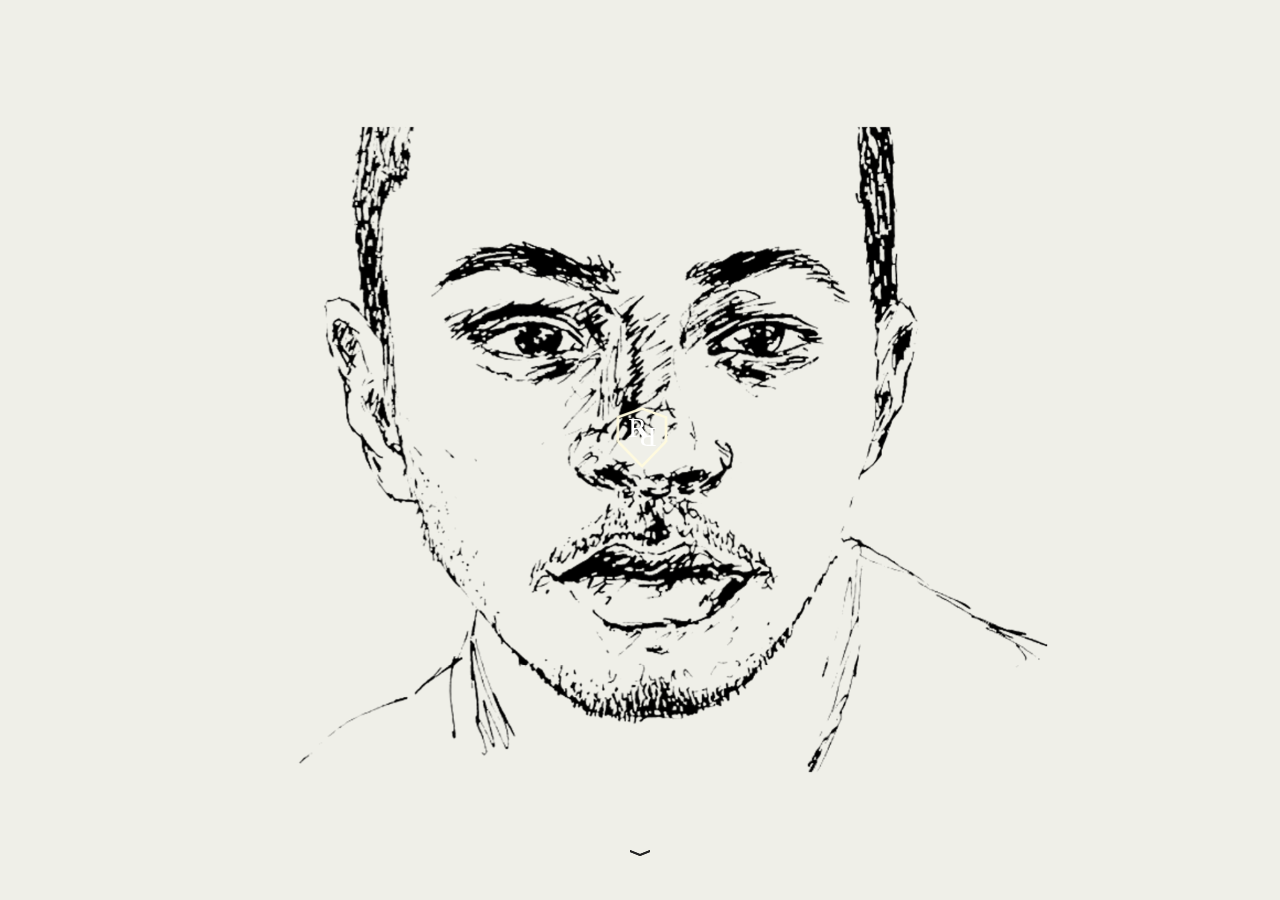
==== index.html @ dfb831a7 "Add files via upload" ====
<!DOCTYPE html>
<html xmlns:fb="http://ogp.me/ns/fb#" class="no-js">
    <head>
        <meta charset="utf-8">
        <meta http-equiv="X-UA-Compatible" content="IE=edge,chrome=1">
        <title>Rasheed Romain</title>
        <meta name="description" content="ToyFight&#174; an agency specializing in Experience Design.">
        <meta name="viewport" content="width=device-width, initial-scale=1, user-scalable=no, maximum-scale=1">
        <meta property="og:title" content="ToyFight&#174;" />
        <meta property="og:type" content="website" />
        <meta property="og:url" content="http://www.toyfight.co" />
        <meta property="og:image" content="http://www.toyfight.co/img/og-image.jpg" />
        <meta property="og:description" content="ToyFight&#174; is an award winning digital agency, creating beautiful experiences for consumers and brands through design and technology." />
        <link rel="icon" type="image/x-icon" href="favicon.png" />
        <link rel="stylesheet" href="css/main.min.css" />
        <link rel="stylesheet" href="css/header.min.css" />
        <script src="js/modernizr-custom.js"></script>
    </head>

    <!-- New Server -->

    <body class="preloader js-watch-state" data-state="intro">

        <div class="preloader-shield logo-shield-wrap pos-a-center" data-color-state="white">
    <ul class="logo-shield pos-a full-size">
        <li></li>
        <li></li>
        <li></li>
        <li></li>
        <li></li>
        <li></li>
        <div class="tf pos-a-t-l full-size"></div>
    </ul>
</div>
        <ul class="page-bg pos-f full-size js-watch-state js-figures-horizon" data-state="intro" data-preloading="on">
            <li><div class="horizon-bg pos-a-t-l full-size"></div></li>
            <li><div class="horizon-bg pos-a-t-l full-size"></div></li>
            <li><div class="horizon-bg pos-a-t-l full-size"></div></li>
            <li><div class="horizon-bg pos-a-t-l full-size"></div></li>
            <li class="js-project-bg"><div class="horizon-bg pos-a-t-l full-size"></div></li>
        </ul>

        <nav class="pos-f js-watch-state" data-state="intro" data-active="off">
            <a href="index.html" class="logo logo-shield-wrap js-nav-logo js-watch-foreground-color" data-new-state="intro" data-color-state="black">
                <ul class="logo-shield pos-a-t-l full-size">
                    <li></li>
                    <li></li>
                    <li></li>
                    <li></li>
                    <li></li>
                    <li></li>
                </ul>
                <ul class="logo-icons pos-a-t-l full-size">
                    <li></li>
                    <li></li>
                    <li></li>
                    <li></li>
                </ul>
            </a>
            <ul class="main-nav js-main-nav flex-horiz">
                <li><a href="index.html" class="nav-intro wiggle-link active" data-new-state="Intro">Intro<span class="wiggle"></span></a></li>
                <li><a href="who/index.html" class="nav-who wiggle-link" data-new-state="who">Who<span class="wiggle"></span></a></li>
                <li><a href="what/index.html" class="nav-what wiggle-link" data-new-state="what">What<span class="wiggle"></span></a></li>
                <li><a href="work/index.html" class="nav-work wiggle-link" data-new-state="work">Work<span class="wiggle"></span></a></li>
            </ul>
            <div class="nav-contact">
                <a class="js-open-contact wiggle-link" href="index.html#">Contact<span class="wiggle"></span></a>
            </div>
            <a href="index.html#" class="back-to-top-arrow-wrap js-back-to-top">
                <div class="scroll-arrow">
                    <span></span><span></span>
                </div>
            </a>
            
        </nav>

        <a href="index.html#" class="mob-nav-btn js-mob-nav-btn" data-mob-nav-on="off"></a>

<div class="mob-nav js-mob-nav" data-active="off">
    <div>
        <ul>
            <li><a href="index.html" data-new-state="Intro" class="js-mob-nav-btn js-state-change" data-new-state="project">Intro</a></li>
            <li><a href="who/index.html" data-new-state="who" class="js-mob-nav-btn js-state-change" data-new-state="who">Who</a></li>
            <li><a href="what/index.html" data-new-state="what" class="js-mob-nav-btn js-state-change" data-new-state="what">What</a></li>
            <li><a href="work/index.html" data-new-state="work" class="js-mob-nav-btn js-state-change" data-new-state="work">Work</a></li>
        </ul>
    </div>
    <div>
        <h3>Get in Touch</h3>
        <ul class="social-list">
            <li><a class="icon icon-mail" href="mailto:Intro@toyfight.co"></a></li>
            <li><a target="_blank" class="icon icon-twitter" href="https://twitter.com/diet_rj"></a></li>
			<li><a target="_blank" class="icon icon-linkedin" href="https://www.linkedin.com/in/rasheedromain/"></a></li>
        </ul>
    </div>
    <div class="ledge-wrap pos-a-t-l full-size">
        <div class="ledge ledge-minus-16-deg"></div>
    </div>
    
</div> 

        <!-- <a href="#" class="sound-on-off js-sound-on-off"><span>Audio Commentary</span></a> -->

        <header class="pos-f-t-l full-size js-watch-state" data-state="intro">
            <div class="figures-wrap js-figures-wrap pos-a-center" data-scaled="on">
	<div class="figure-mover intro-figures pos-a-t-l">
	    <div class="figures js-figure pos-a-t-l"></div>
	</div>
	<div class="figure-mover who-figures pos-a-t-l">
	    <div class="figures js-figure pos-a-t-l"></div>
	</div>
	<div class="figure-mover what-figures pos-a-t-l">
	    <div class="figures figures-jonny js-figure pos-a-t-l"></div>
	    <div class="figures figures-leigh js-figure-2 pos-a-t-l"></div>
	</div>
	<div class="figure-mover work-figures pos-a-t-l">
	    <div class="figures js-figure pos-a-t-l"></div>
	</div>
</div>        </header>

        <!-- CONTENT WRAPPER -->
        <div class="pos-a-t-l full-size page-content js-page-content" id="page-content" data-active="off">
            <div class="scrolling-content js-scrolling-content full-size pos-a-t-l intro-content" data-state="intro">
                <div class="scrolling-content-wrap">
                    <div class="flex-vert-center masterhead js-masterhead js-monitor-sound js-full-height" data-sound-name="intro-main" data-sound-played="no">
                        <h1 class="logo-animation pos-a-center">
	

</h1>                    </div>
                    
                    <section class="js-monitor-scroll js-monitor-sound" data-active="off" data-sound-name="bryan-nerd" data-sound-played="no">
                        <div class="content">
                            <h3>Rasheed Romain</h3>
<h2>Digital Marketing,<br> Front-End Development,<br> Graphic Design</h2>
<p>Creating an unforgetable experience through web story telling.</p>                        </div>
                    </section>
                    <section class="js-monitor-scroll scroll-content-shown">
                        <div class="ledge ledge-27-deg"></div>
<div class="content">
    <h1>Recent<br>Work</h1>
    <a href="work/index.html" class="box-arrow-link js-state-change" data-new-state="work">
        <span class="box-arrow-1"><span class="arrow-head" data-color="black"><span></span></span></span>
        <span class="box-text">View All Work</span>
        <span class="box-arrow-2"><span class="arrow-head" data-color="black"><span></span></span></span>
    </a>
</div>
<div class="project-thumbs pos-a-center">
    <div class="project-thumb home-thumb" style="background-image: url(perch/resources/dl-left.png)">
		<a href="work/v76-by-vaughn" class="project-thumb-hover js-state-change" data-new-state="project">
		    <span class="project-thumb-hover-inner">
		        <h2>DeliverLean</h2>
		        <cite>View Work</cite>
		        <span class="arrow-head" data-color="white"><span></span></span>
		    </span>
		</a>
	</div>

	<div class="project-thumb home-thumb" style="background-image: url(perch/resources/crystal-wk.png)">
		<a href="work/the-art-of-lexus" class="project-thumb-hover js-state-change" data-new-state="project">
		    <span class="project-thumb-hover-inner">
		        <h2>Crystal Cruises</h2>
		        <cite>View Work</cite>
		        <span class="arrow-head" data-color="white"><span></span></span>
		    </span>
		</a>
	</div>

	<div class="project-thumb home-thumb mobile-thumb" style="background-image: url(perch/resources/crystal-wk.png)">
		<a href="work/v76-by-vaughn" class="project-thumb-hover js-state-change" data-new-state="project">
		    <span class="project-thumb-hover-inner">
		        <h2>V76 by Vaughn</h2>
		        <cite>View Project</cite>
		        <span class="arrow-head" data-color="white"><span></span></span>
		    </span>
		</a>
	</div>
</div>  


                    </section>
                    <footer class="js-monitor-scroll">
						<div class="toyfight-logo-flat pos-a-center"></div>
    					<div class="footer-footer pos-a-b-l">
        <ul>
            <li><cite>Rasheed Romain : Find Me In <i class="rights"></i> MIA - LA - NY <span class="widow-killer"></span</cite></li>
            <li class="footer-social">
                <a class="icon icon-mail" href="mailto:rj.romain12@gmail.com"></a>
                <a target="_blank" class="icon icon-twitter" href="https://twitter.com/diet_rj"></a>
				<a target="_blank" class="icon icon-linkedin" href="https://www.linkedin.com/in/rasheedromain/"></a>
            </li>
        </ul>
    </div>
</footer>                </div>
                
            </div>
        </div>

        <div class="scroll-arrow-wrap pos-f monitor-preload" data-preloading="on">
            <div class="scroll-arrow">
                <span></span><span></span>
            </div>
        </div>

        <div class="modal contact-modal js-contact-modal" data-active="off">
	
	<div class="full-size pos-a-t-l"><div class="ledge ledge-minus-16-deg"></div></div>
	
	<div class="contact-modal-content">
		<h4 class="no-line">Contact me</h4>
		<a href="mailto:rj.romain12@gmail.com" class="huge-text underline-link js-cursor-follower-active"><span>rj.romain12@gmail.com</span></a>
	</div>

	<div class="contact-social pos-a js-contact-social">
		<h3><span class="not-awkward">Social<span class="awkward">ly Awkward</span></span></h3>
		<ul class="social-list">
			<li><a target="_blank" class="icon icon-twitter" href="https://twitter.com/diet_rj"></a></li>
			<li><a target="_blank" class="icon icon-linkedin" href="https://www.linkedin.com/in/rasheedromain/"></a></li>
		</ul>

	</div>
	<a href="index.html#" class="close js-close-contact">
		<span></span><span></span>
	</a>
	<div class="hand-cursor-follower js-hand-cursor-follower" data-active="off"></div>
	
</div>
	</body>
        
    <script src="js/jquery-1.11.3.min.js"></script>
<script src="js/preloadjs-0.6.1.min.js"></script>
<script src="js/soundjs-0.6.1.min.js"></script>
<script src="js/jquery.smoothState.min.js"></script>
<script src="js/greensock/TweenMax.min.js"></script>
<script src="js/greensock/ScrollToPlugin.min.js"></script>
<script src="js/jquery.lettering.min.js"></script>
<script src="js/countUp.js"></script>
<script src="js/vars.js"></script>
<script src="js/main.js"></script>
<script src="js/analytics.js"></script>
<script src="js/jquery.touchSwipe.min.js"></script></html>
---- css/main.min.css ----
.exploded-figures-section .content, .ledge, .page-content .masterhead h1, .work-project-content, .work-project-monitor .work-project {
	pointer-events: none
}
.box-arrow-link, .lone-arrow span.text, h3, h5 {
	text-transform: uppercase
}
@font-face {
	font-family: Sectra;
	src: url(../fonts/GT-Sectra-Book.eot);
	src: url(../fonts/GT-Sectra-Book.eot) format("embedded-opentype"), url(../fonts/GT-Sectra-Book.woff) format("woff"), url(../fonts/GT-Sectra-Book.ttf) format("truetype"), url(http://toyfight.co/fonts/GT-Sectra-Book.svg) format("svg")
}
@font-face {
	font-family: 'Sectra Bold';
	src: url(../fonts/GT-Sectra-Display-Bold.eot);
	src: url(../fonts/GT-Sectra-Display-Bold.eot) format("embedded-opentype"), url(../fonts/GT-Sectra-Display-Bold.woff) format("woff"), url(../fonts/GT-Sectra-Display-Bold.ttf) format("truetype"), url(http://toyfight.co/fonts/GT-Sectra-Display-Bold.svg) format("svg")
}
@font-face {
	font-family: 'Ginger Regular';
	src: url(../fonts/f37ginger-regular-webfont.eot);
	src: url(../fonts/f37ginger-regular-webfont.eot?) format("embedded-opentype"), url(../fonts/f37ginger-regular-webfont.woff) format("woff"), url(../fonts/f37ginger-regular-webfont.ttf) format("truetype"), url(../fonts/f37ginger-regular-webfont.svg) format("svg");
	font-weight: 400;
	font-style: normal
}
@font-face {
	font-family: 'Ginger Bold';
	src: url(../fonts/f37ginger-bold-webfont.eot);
	src: url(../fonts/f37ginger-bold-webfont.eot?) format("embedded-opentype"), url(../fonts/f37ginger-bold-webfont.woff) format("woff"), url(../fonts/f37ginger-bold-webfont.ttf) format("truetype"), url(../fonts/f37ginger-bold-webfont.svg) format("svg");
	font-weight: 400;
	font-style: normal
}
body, html {
	height: 100%;
	width: 100%;
	background-color: #fff;
	overflow: hidden;
	font-family: Sectra;
	text-align: center
}
.gigantic-text, .huge-text, a, h1, h3, h5 {
	font-family: 'Ginger Bold'
}
ul, ul li {
	margin: 0;
	padding: 0
}
ol, ul {
	list-style: none
}
a, body, h1, h2, h3, h4, h5, p {
	color: #fff;
	text-decoration: none;
	margin: 0;
	font-size: 1em;
	-webkit-font-smoothing: antialiased;
	line-height: 1.2em;
	font-weight: 400
}
a, div, h1, h2, h3, h4, section {
	position: relative
}
.pos-a, .pos-a-b-l, .pos-a-b-r, .pos-a-center, .pos-a-t-l, .pos-a-t-r {
	position: absolute
}
a {
	display: block;
	font-size: 10.5px;
	letter-spacing: .1em
}
i, i.rights {
	font-style: normal;
	display: inline-block
}
.gigantic-text, .huge-text, h1, h3, h5 {
	letter-spacing: -.05em
}
.huge-text, h1 {
	font-size: 4.5em;
	line-height: .9em
}
@media only screen and (min-width:1200px) {
	.huge-text, h1 {
		font-size: 6.5vw
	}
}
@media only screen and (min-width:1600px) {
	.huge-text, h1 {
		font-size: 6.6em
	}
}
@media screen and (max-width:800px) {
	h1 {
		font-size: 2.5em
	}
}
.gigantic-text {
	font-size: 25em
}
@media only screen and (min-width:1200px) {
	.gigantic-text {
		font-size: 38vw
	}
}
@media only screen and (min-width:1600px) {
	.gigantic-text {
		font-size: 30vw
	}
}
h2 {
	font-size: 48px;
	margin-bottom: .5em;
	line-height: 1.2em;
	letter-spacing: -.015em
}
@media only screen and (max-width:1200px) {
	h2 {
		font-size: 40px
	}
}
@media only screen and (max-width:800px) {
	h2 {
		font-size: 20px
	}
}
h3 {
	font-size: 12px;
	padding-bottom: 2.2em;
	letter-spacing: .1em
}
@media only screen and (max-width:800px) {
	h3 {
		font-size: 10px
	}
}
h3.no-line {
	padding-bottom: 1em
}
h3:not(.no-line) {
	margin-bottom: 3.6em
}
h3:not(.no-line)::after {
	content: '';
	position: absolute;
	bottom: 0;
	left: 50%;
	width: 24px;
	height: 7px;
	margin: -3.5px 0 0 -12px;
	-webkit-transition: .72s cubic-bezier(.52, .01, .16, 1);
	-moz-transition: .72s cubic-bezier(.52, .01, .16, 1);
	transition: .72s cubic-bezier(.52, .01, .16, 1);
	-webkit-transform: skewY(-16deg) scaleX(1);
	-moz-transform: skewY(-16deg) scaleX(1);
	-ms-transform: skewY(-16deg) scaleX(1);
	-o-transform: skewY(-16deg) scaleX(1);
	transform: skewY(-16deg) scaleX(1);
	-webkit-transform-origin: 0 100%;
	-moz-transform-origin: 0 100%;
	-ms-transform-origin: 0 100%;
	-o-transform-origin: 0 100%;
	transform-origin: 0 100%
}
.wiggle, a.arrow-link, a.arrow-link span, a.arrow-link span::before {
	-webkit-transition: .45s cubic-bezier(.52, .01, .16, 1);
	-moz-transition: .45s cubic-bezier(.52, .01, .16, 1)
}
h4 {
	font-family: Sectra;
	font-size: 30px;
	margin-bottom: .5em;
	color: #212121
}
cite, i, p {
	font-family: 'Ginger Regular'
}
@media only screen and (max-width:800px) {
	h4 {
		font-size: 16px
	}
}
h5 {
	font-size: 12px;
	margin-bottom: 5px;
	letter-spacing: .15em
}
@media only screen and (max-width:800px) {
	h5 {
		font-size: 10px
	}
}
p {
	font-size: 16px;
	line-height: 1.7em;
	letter-spacing: -.02em
}
@media only screen and (max-width:800px) {
	p {
		font-size: 12px
	}
}
cite {
	font-style: normal;
	font-size: .7em
}
i {
	font-size: 11px;
	-webkit-transform: translateY(-25%);
	-moz-transform: translateY(-25%);
	-ms-transform: translateY(-25%);
	-o-transform: translateY(-25%);
	transform: translateY(-25%);
	margin-right: 3px
}
i.rights {
	font-size: .5em;
	-webkit-transform: translateY(-20%);
	-moz-transform: translateY(-20%);
	-ms-transform: translateY(-20%);
	-o-transform: translateY(-20%);
	transform: translateY(-20%)
}
.flex-vert, .flex-vert-center {
	display: -webkit-box;
	display: -moz-box;
	-webkit-box-pack: center
}
.full-size {
	width: 100%;
	height: 100%
}
.viewport-full-size {
	width: 100vw;
	height: 100vh
}
.flex-horiz>*, .full-width {
	width: 100%
}
.flex-vert-center {
	display: box;
	display: -webkit-flex;
	display: -moz-flex;
	display: -ms-flexbox;
	display: flex;
	-moz-box-pack: center;
	box-pack: center;
	-webkit-justify-content: center;
	-moz-justify-content: center;
	-ms-justify-content: center;
	-o-justify-content: center;
	justify-content: center;
	-ms-flex-pack: center;
	-webkit-box-orient: vertical;
	-moz-box-orient: vertical;
	box-orient: vertical;
	-webkit-flex-direction: column;
	-moz-flex-direction: column;
	flex-direction: column;
	-ms-flex-direction: column;
	height: 100vh;
	margin-top: -.5%
}
.awards .gigantic-text, .flex-vert {
	-webkit-box-orient: vertical;
	-moz-box-orient: vertical
}
@media only screen and (min-device-width:320px) and (max-device-width:480px) and (-webkit-min-device-pixel-ratio:2) and (orientation:portrait) {
	.flex-vert-center {
		height: 88vh
	}
}
.flex-vert {
	display: box;
	display: -webkit-flex;
	display: -moz-flex;
	display: -ms-flexbox;
	display: flex;
	-moz-box-pack: center;
	box-pack: center;
	-webkit-justify-content: center;
	-moz-justify-content: center;
	-ms-justify-content: center;
	-o-justify-content: center;
	justify-content: center;
	-ms-flex-pack: center;
	box-orient: vertical;
	-webkit-flex-direction: column;
	-moz-flex-direction: column;
	flex-direction: column;
	-ms-flex-direction: column
}
.columns, .flex-horiz {
	-webkit-box-orient: horizontal;
	-moz-box-orient: horizontal
}
.flex-vert>* {
	height: 100%
}
.flex-horiz {
	display: -webkit-box;
	display: -moz-box;
	display: box;
	display: -webkit-flex;
	display: -moz-flex;
	display: -ms-flexbox;
	display: flex;
	-webkit-box-pack: center;
	-moz-box-pack: center;
	box-pack: center;
	-webkit-justify-content: center;
	-moz-justify-content: center;
	-ms-justify-content: center;
	-o-justify-content: center;
	justify-content: center;
	-ms-flex-pack: center;
	box-orient: horizontal;
	-webkit-flex-direction: row;
	-moz-flex-direction: row;
	flex-direction: row;
	-ms-flex-direction: row
}
.pos-a-center {
	left: 50%;
	top: 50%
}
.pos-a-t-l {
	top: 0;
	left: 0
}
.pos-a-b-l {
	bottom: 0;
	left: 0
}
.pos-a-t-r {
	top: 0;
	right: 0
}
.pos-a-b-r {
	bottom: 0;
	right: 0
}
.pos-f, .pos-f-bottom, .pos-f-t-l {
	position: fixed
}
.pos-f-t-l {
	top: 0;
	left: 0
}
.pos-f-bottom {
	bottom: 0;
	left: 0
}
.pc-a::after, .pc-b::before {
	content: ""
}
.center-l-t {
	position: absolute;
	left: 50%;
	top: 50%
}
.mob-only {
	display: none
}
.desktop-only {
	display: block
}
@media only screen and (max-width:800px) {
	.mob-only {
		display: block
	}
	.desktop-only {
		display: none
	}
}
.perch-content {
	display: none
}
.box-arrow-link, .widow-killer, a.arrow-link {
	display: inline-block
}
a.arrow-link, a.arrow-link span, a.arrow-link span::before {
	transition: .45s cubic-bezier(.52, .01, .16, 1)
}
a.arrow-link {
	padding-right: 10px;
	position: relative;
	font-size: .9em
}
a.arrow-link span {
	position: absolute;
	left: 100%;
	top: 50%;
	margin-top: -3px;
	width: 60px;
	height: 8px;
	overflow: hidden
}
.underline-link::after, a.arrow-link span::before {
	width: 100%;
	left: 0;
	content: ''
}
a.arrow-link span::before {
	position: absolute;
	top: 0;
	height: 100%;
	-webkit-transform: translateX(-50px);
	-moz-transform: translateX(-50px);
	-ms-transform: translateX(-50px);
	-o-transform: translateX(-50px);
	transform: translateX(-50px);
	background: url(../img/ui/arrow.svg) center center/100% 100% no-repeat
}
a.arrow-link:hover {
	-webkit-transform: translateX(-25px);
	-moz-transform: translateX(-25px);
	-ms-transform: translateX(-25px);
	-o-transform: translateX(-25px);
	transform: translateX(-25px)
}
a.arrow-link:hover span {
	-webkit-transform: translateX(0);
	-moz-transform: translateX(0);
	-ms-transform: translateX(0);
	-o-transform: translateX(0);
	transform: translateX(0)
}
a.arrow-link:hover span::before {
	-webkit-transform: translateX(-4px);
	-moz-transform: translateX(-4px);
	-ms-transform: translateX(-4px);
	-o-transform: translateX(-4px);
	transform: translateX(-4px)
}
.underline-link {
	position: relative
}
.underline-link::after {
	position: absolute;
	bottom: -5%;
	height: 2px;
	z-index: 0;
	-webkit-transform-origin: 0 0;
	-moz-transform-origin: 0 0;
	-ms-transform-origin: 0 0;
	-o-transform-origin: 0 0;
	transform-origin: 0 0;
	backface-visibility: hidden;
	-webkit-backface-visibility: hidden
}
.underline-link span {
	z-index: 1;
	position: relative;
	-webkit-transition: .35s cubic-bezier(.7, .3, 0, 1);
	-moz-transition: .35s cubic-bezier(.7, .3, 0, 1);
	transition: .35s cubic-bezier(.7, .3, 0, 1)
}
.underline-link::before {
	background-color: #212121
}
.underline-link::after {
	-webkit-transform: scaleX(0);
	-moz-transform: scaleX(0);
	-ms-transform: scaleX(0);
	-o-transform: scaleX(0);
	transform: scaleX(0);
	-webkit-transition: .45s cubic-bezier(.7, .3, 0, 1);
	-moz-transition: .45s cubic-bezier(.7, .3, 0, 1);
	transition: .45s cubic-bezier(.7, .3, 0, 1)
}
.underline-link:hover::after {
	-webkit-transform: scaleX(1);
	-moz-transform: scaleX(1);
	-ms-transform: scaleX(1);
	-o-transform: scaleX(1);
	transform: scaleX(1)
}
.arrow-head {
	width: 26px;
	height: 26px;
	overflow: hidden
}
.arrow-head span {
	position: absolute;
	top: 0;
	left: 0;
	width: 100%;
	height: 100%;
	-webkit-transition: .45s cubic-bezier(.7, .3, 0, 1);
	-moz-transition: .45s cubic-bezier(.7, .3, 0, 1);
	transition: .45s cubic-bezier(.7, .3, 0, 1)
}
.arrow-head span::after, .arrow-head span::before {
	content: '';
	position: absolute;
	top: 50%
}
.arrow-head span::before {
	height: 2px;
	width: 90%;
	left: 0;
	margin-top: -1px;
	background-color: #FFF
}
.arrow-head span::after {
	right: 0;
	width: 6px;
	height: 6px;
	margin: -3px 0 0 -3px;
	background: url(../img/ui/arrow-head-white.svg) center center/100% no-repeat
}
.arrow-head[data-color=black] span::before {
	background-color: #212121
}
.arrow-head[data-color=black] span::after {
	background: url(../img/ui/arrow-head-black.svg) center center/100% no-repeat
}
.box-arrow-link {
	height: 38px;
	border: 2px solid #fff;
	-webkit-transition: .52s cubic-bezier(.7, .3, 0, 1);
	-moz-transition: .52s cubic-bezier(.7, .3, 0, 1);
	transition: .52s cubic-bezier(.7, .3, 0, 1);
	-webkit-transform: translateX(-22px);
	-moz-transform: translateX(-22px);
	-ms-transform: translateX(-22px);
	-o-transform: translateX(-22px);
	transform: translateX(-22px)
}
.box-arrow-link .box-arrow-1::before, .logo-animation .logo-piece div {
	-webkit-transform-origin: 100% 0;
	-moz-transform-origin: 100% 0;
	-ms-transform-origin: 100% 0;
	-o-transform-origin: 100% 0
}
@media screen and (max-width:800px) {
	.box-arrow-link {
		font-size: 10px
	}
}
.box-arrow-link .box-text {
	padding: 0 16px;
	line-height: 36px
}
.box-arrow-link .box-arrow-1, .box-arrow-link .box-arrow-2 {
	position: absolute;
	height: 43px;
	width: 50px;
	top: -2px;
	overflow: hidden
}
.box-arrow-link .box-arrow-1::before, .box-arrow-link .box-arrow-2::before {
	content: '';
	position: absolute;
	top: 0;
	left: 0;
	width: 100%;
	height: 100%;
	height: 38px;
	border-top: 2px solid #fff;
	border-bottom: 2px solid #fff;
	-webkit-transition: .55s cubic-bezier(.7, .3, 0, 1);
	-moz-transition: .55s cubic-bezier(.7, .3, 0, 1);
	transition: .55s cubic-bezier(.7, .3, 0, 1)
}
.box-arrow-link .box-arrow-1 .arrow-head, .box-arrow-link .box-arrow-2 .arrow-head {
	left: 50%;
	top: 50%;
	width: 20px;
	margin: -14px 0 0 -10px;
	position: absolute
}
.box-arrow-link .box-arrow-1 {
	right: 100%
}
.box-arrow-link .box-arrow-1::before {
	border-left: 2px solid #fff;
	transform-origin: 100% 0;
	background-color: #FFF
}
.box-arrow-link .box-arrow-2 {
	left: 100%
}
.box-arrow-link .box-arrow-2::before {
	margin-left: -3px;
	border-right: 2px solid #fff;
	-webkit-transform-origin: 0 0;
	-moz-transform-origin: 0 0;
	-ms-transform-origin: 0 0;
	-o-transform-origin: 0 0;
	transform-origin: 0 0
}
.box-arrow-link .box-arrow-1::before {
	-webkit-transform: translateX(105%);
	-moz-transform: translateX(105%);
	-ms-transform: translateX(105%);
	-o-transform: translateX(105%);
	transform: translateX(105%)
}
.box-arrow-link .box-arrow-1 .arrow-head span {
	-webkit-transform: translateX(-105%);
	-moz-transform: translateX(-105%);
	-ms-transform: translateX(-105%);
	-o-transform: translateX(-105%);
	transform: translateX(-105%)
}
.box-arrow-link:hover {
	-webkit-transform: translateX(25px);
	-moz-transform: translateX(25px);
	-ms-transform: translateX(25px);
	-o-transform: translateX(25px);
	transform: translateX(25px);
	-webkit-transition-delay: .15s;
	-moz-transition-delay: .15s;
	transition-delay: .15s
}
.box-arrow-link:hover .box-arrow-1::before {
	-webkit-transform: translateX(0);
	-moz-transform: translateX(0);
	-ms-transform: translateX(0);
	-o-transform: translateX(0);
	transform: translateX(0);
	-webkit-transition-delay: .22s;
	-moz-transition-delay: .22s;
	transition-delay: .22s
}
.box-arrow-link:hover .box-arrow-2::before {
	-webkit-transform: translateX(-105%);
	-moz-transform: translateX(-105%);
	-ms-transform: translateX(-105%);
	-o-transform: translateX(-105%);
	transform: translateX(-105%)
}
.box-arrow-link:hover .box-arrow-1 .arrow-head span {
	-webkit-transform: translateX(0);
	-moz-transform: translateX(0);
	-ms-transform: translateX(0);
	-o-transform: translateX(0);
	transform: translateX(0);
	-webkit-transition-delay: .22s;
	-moz-transition-delay: .22s;
	transition-delay: .22s
}
.box-arrow-link:hover .box-arrow-2 .arrow-head span {
	-webkit-transform: translateX(105%);
	-moz-transform: translateX(105%);
	-ms-transform: translateX(105%);
	-o-transform: translateX(105%);
	transform: translateX(105%);
	-webkit-transition-duration: .35s;
	-moz-transition-duration: .35s;
	transition-duration: .35s
}
.box-arrow-link.clicked:hover:not(.dark-box-arrow-link), .box-arrow-link.clicked:not(.dark-box-arrow-link) {
	-webkit-transition-delay: 0s;
	-moz-transition-delay: 0s;
	transition-delay: 0s;
	-webkit-transform: translateX(50px);
	-moz-transform: translateX(50px);
	-ms-transform: translateX(50px);
	-o-transform: translateX(50px);
	transform: translateX(50px);
	opacity: 0
}
.box-arrow-link.dark-box-arrow-link {
	border-color: #c8c8c8;
	color: #212121;
	margin-top: 32px;
	-webkit-transform: translateX(0);
	-moz-transform: translateX(0);
	-ms-transform: translateX(0);
	-o-transform: translateX(0);
	transform: translateX(0)
}
.box-arrow-link.dark-box-arrow-link .box-arrow-1::before, .box-arrow-link.dark-box-arrow-link .box-arrow-2::before {
	border-top: 2px solid #c8c8c8;
	border-bottom: 2px solid #c8c8c8
}
.box-arrow-link.dark-box-arrow-link .box-arrow-1::before {
	border-left: 2px solid #c8c8c8;
	background-color: #c8c8c8
}
.box-arrow-link.dark-box-arrow-link .box-arrow-2::before {
	border-right: 2px solid #c8c8c8
}
.box-arrow-link.dark-box-arrow-link:hover {
	-webkit-transform: translateX(48px);
	-moz-transform: translateX(48px);
	-ms-transform: translateX(48px);
	-o-transform: translateX(48px);
	transform: translateX(48px)
}
.close {
	width: 16px;
	height: 16px
}
@media screen and (min-width:1400px) {
	.close {
		width: 22px;
		height: 22px
	}
}
.close span::after, .close span::before {
	content: '';
	backface-visibility: hidden;
	-webkit-backface-visibility: hidden;
	width: 100%;
	height: 2px;
	position: absolute;
	top: 50%;
	left: 0;
	background-color: #212121;
	margin-top: -1px;
	-webkit-transition: .45s cubic-bezier(.7, .3, 0, 1);
	-moz-transition: .45s cubic-bezier(.7, .3, 0, 1);
	transition: .45s cubic-bezier(.7, .3, 0, 1)
}
.icon::after, .icon::before, .wiggle::before {
	top: 0;
	content: '';
	position: absolute
}
.close span:nth-child(2)::after, .close span:nth-child(2)::before, .close:hover span:nth-child(1)::after, .close:hover span:nth-child(1)::before {
	background-color: rgba(33, 33, 33, 0)
}
.close span::before {
	-webkit-transform: rotate(45deg) translateZ(0) scale(1, 1);
	-moz-transform: rotate(45deg) translateZ(0) scale(1, 1);
	-ms-transform: rotate(45deg) translateZ(0) scale(1, 1);
	-o-transform: rotate(45deg) translateZ(0) scale(1, 1);
	transform: rotate(45deg) translateZ(0) scale(1, 1)
}
.close span::after {
	-webkit-transform: rotate(-45deg) translateZ(0) scale(1, 1);
	-moz-transform: rotate(-45deg) translateZ(0) scale(1, 1);
	-ms-transform: rotate(-45deg) translateZ(0) scale(1, 1);
	-o-transform: rotate(-45deg) translateZ(0) scale(1, 1);
	transform: rotate(-45deg) translateZ(0) scale(1, 1)
}
.close span:nth-child(2)::after {
	-webkit-transform: rotate(-45deg) translate3d(10px, 0, 0) translateZ(0) scale(1, 1);
	-moz-transform: rotate(-45deg) translate3d(10px, 0, 0) translateZ(0) scale(1, 1);
	-ms-transform: rotate(-45deg) translate3d(10px, 0, 0) translateZ(0) scale(1, 1);
	-o-transform: rotate(-45deg) translate3d(10px, 0, 0) translateZ(0) scale(1, 1);
	transform: rotate(-45deg) translate3d(10px, 0, 0) translateZ(0) scale(1, 1)
}
.close span:nth-child(2)::before {
	-webkit-transform: rotate(45deg) translate3d(-10px, 0, 0) translateZ(0) scale(1, 1);
	-moz-transform: rotate(45deg) translate3d(-10px, 0, 0) translateZ(0) scale(1, 1);
	-ms-transform: rotate(45deg) translate3d(-10px, 0, 0) translateZ(0) scale(1, 1);
	-o-transform: rotate(45deg) translate3d(-10px, 0, 0) translateZ(0) scale(1, 1);
	transform: rotate(45deg) translate3d(-10px, 0, 0) translateZ(0) scale(1, 1)
}
.close:hover span:nth-child(1)::after {
	-webkit-transition-delay: .15s;
	-moz-transition-delay: .15s;
	transition-delay: .15s;
	-webkit-transform: rotate(-45deg) translate3d(-10px, 0, 0) translateZ(0) scale(1, 1);
	-moz-transform: rotate(-45deg) translate3d(-10px, 0, 0) translateZ(0) scale(1, 1);
	-ms-transform: rotate(-45deg) translate3d(-10px, 0, 0) translateZ(0) scale(1, 1);
	-o-transform: rotate(-45deg) translate3d(-10px, 0, 0) translateZ(0) scale(1, 1);
	transform: rotate(-45deg) translate3d(-10px, 0, 0) translateZ(0) scale(1, 1)
}
.close:hover span:nth-child(1)::before {
	-webkit-transform: rotate(45deg) translate3d(10px, 0, 0) translateZ(0) scale(1, 1);
	-moz-transform: rotate(45deg) translate3d(10px, 0, 0) translateZ(0) scale(1, 1);
	-ms-transform: rotate(45deg) translate3d(10px, 0, 0) translateZ(0) scale(1, 1);
	-o-transform: rotate(45deg) translate3d(10px, 0, 0) translateZ(0) scale(1, 1);
	transform: rotate(45deg) translate3d(10px, 0, 0) translateZ(0) scale(1, 1)
}
.close:hover span:nth-child(2)::after, .close:hover span:nth-child(2)::before {
	background-color: #212121
}
.close:hover span:nth-child(2)::before {
	-webkit-transition-delay: .2s;
	-moz-transition-delay: .2s;
	transition-delay: .2s;
	-webkit-transform: rotate(45deg) translate3d(0, 0, 0);
	-moz-transform: rotate(45deg) translate3d(0, 0, 0);
	-ms-transform: rotate(45deg) translate3d(0, 0, 0);
	-o-transform: rotate(45deg) translate3d(0, 0, 0);
	transform: rotate(45deg) translate3d(0, 0, 0)
}
.close:hover span:nth-child(2)::after {
	-webkit-transition-delay: .4s;
	-moz-transition-delay: .4s;
	transition-delay: .4s;
	-webkit-transform: rotate(-45deg) translate3d(0, 0, 0);
	-moz-transform: rotate(-45deg) translate3d(0, 0, 0);
	-ms-transform: rotate(-45deg) translate3d(0, 0, 0);
	-o-transform: rotate(-45deg) translate3d(0, 0, 0);
	transform: rotate(-45deg) translate3d(0, 0, 0)
}
.icon {
	width: 21px;
	height: 21px
}
.icon::after, .icon::before {
	left: 0;
	width: 100%;
	height: 100%;
	-webkit-transition: .28s cubic-bezier(.62, .02, .34, 1);
	-moz-transition: .28s cubic-bezier(.62, .02, .34, 1);
	transition: .28s cubic-bezier(.62, .02, .34, 1);
	backface-visibility: hidden;
	-webkit-backface-visibility: hidden;
	-webkit-transform: translateZ(0) scale(1, 1)
}
.icon::before {
	opacity: 0;
	-webkit-transition: 10ms .3s;
	-moz-transition: 10ms .3s;
	transition: 10ms .3s
}
.icon.icon-mail::after {
	background: url(../img/ui/icon-mail.svg) center center/100% no-repeat
}
.icon.icon-twitter::after {
	background: url(../img/ui/icon-twitter.svg) center center/100% no-repeat
}
.icon.icon-behance::after {
	background: url(../img/ui/icon-behance.svg) center center/100% no-repeat
}
.icon.icon-dribbble::after {
	background: url(../img/ui/icon-dribbble.svg) center center/100% no-repeat
}
.icon.icon-linkedin::after {
	background: url(../img/ui/icon-linkedin.svg) center center/100% no-repeat
}
.icon:hover::before {
	opacity: 1;
	-webkit-transition: 10ms 0s;
	-moz-transition: 10ms 0s;
	transition: 10ms 0s
}
.icon:hover::after {
	opacity: 0
}
.letter-split>span, .letter-split>span>span {
	display: inline;
	-webkit-transform-origin: 50% 0;
	-moz-transform-origin: 50% 0;
	-ms-transform-origin: 50% 0;
	-o-transform-origin: 50% 0;
	transform-origin: 50% 0
}
.columns, footer ul li:nth-child(2) {
	display: -webkit-box;
	display: -moz-box
}
.letter-split>span {
	opacity: 0
}
.letter-split>span:nth-child(1), .letter-split>span:nth-child(1) span {
	-webkit-transition: .45s cubic-bezier(.62, .02, .34, 1) 0s;
	-moz-transition: .45s cubic-bezier(.62, .02, .34, 1) 0s;
	transition: .45s cubic-bezier(.62, .02, .34, 1) 0s
}
.letter-split>span:nth-child(2), .letter-split>span:nth-child(2) span {
	-webkit-transition: .45s cubic-bezier(.62, .02, .34, 1) 20ms;
	-moz-transition: .45s cubic-bezier(.62, .02, .34, 1) 20ms;
	transition: .45s cubic-bezier(.62, .02, .34, 1) 20ms
}
.letter-split>span:nth-child(3), .letter-split>span:nth-child(3) span {
	-webkit-transition: .45s cubic-bezier(.62, .02, .34, 1) 40ms;
	-moz-transition: .45s cubic-bezier(.62, .02, .34, 1) 40ms;
	transition: .45s cubic-bezier(.62, .02, .34, 1) 40ms
}
.letter-split>span:nth-child(4), .letter-split>span:nth-child(4) span {
	-webkit-transition: .45s cubic-bezier(.62, .02, .34, 1) 60ms;
	-moz-transition: .45s cubic-bezier(.62, .02, .34, 1) 60ms;
	transition: .45s cubic-bezier(.62, .02, .34, 1) 60ms
}
.letter-split>span:nth-child(5), .letter-split>span:nth-child(5) span {
	-webkit-transition: .45s cubic-bezier(.62, .02, .34, 1) 80ms;
	-moz-transition: .45s cubic-bezier(.62, .02, .34, 1) 80ms;
	transition: .45s cubic-bezier(.62, .02, .34, 1) 80ms
}
.letter-split>span:nth-child(6), .letter-split>span:nth-child(6) span {
	-webkit-transition: .45s cubic-bezier(.62, .02, .34, 1) .1s;
	-moz-transition: .45s cubic-bezier(.62, .02, .34, 1) .1s;
	transition: .45s cubic-bezier(.62, .02, .34, 1) .1s
}
.letter-split>span:nth-child(7), .letter-split>span:nth-child(7) span {
	-webkit-transition: .45s cubic-bezier(.62, .02, .34, 1) .12s;
	-moz-transition: .45s cubic-bezier(.62, .02, .34, 1) .12s;
	transition: .45s cubic-bezier(.62, .02, .34, 1) .12s
}
.letter-split>span:nth-child(8), .letter-split>span:nth-child(8) span {
	-webkit-transition: .45s cubic-bezier(.62, .02, .34, 1) .14s;
	-moz-transition: .45s cubic-bezier(.62, .02, .34, 1) .14s;
	transition: .45s cubic-bezier(.62, .02, .34, 1) .14s
}
.letter-split>span:nth-child(9), .letter-split>span:nth-child(9) span {
	-webkit-transition: .45s cubic-bezier(.62, .02, .34, 1) .16s;
	-moz-transition: .45s cubic-bezier(.62, .02, .34, 1) .16s;
	transition: .45s cubic-bezier(.62, .02, .34, 1) .16s
}
.letter-split>span:nth-child(10), .letter-split>span:nth-child(10) span {
	-webkit-transition: .45s cubic-bezier(.62, .02, .34, 1) .18s;
	-moz-transition: .45s cubic-bezier(.62, .02, .34, 1) .18s;
	transition: .45s cubic-bezier(.62, .02, .34, 1) .18s
}
.letter-split>span:nth-child(11), .letter-split>span:nth-child(11) span {
	-webkit-transition: .45s cubic-bezier(.62, .02, .34, 1) .2s;
	-moz-transition: .45s cubic-bezier(.62, .02, .34, 1) .2s;
	transition: .45s cubic-bezier(.62, .02, .34, 1) .2s
}
.letter-split>span:nth-child(12), .letter-split>span:nth-child(12) span {
	-webkit-transition: .45s cubic-bezier(.62, .02, .34, 1) .22s;
	-moz-transition: .45s cubic-bezier(.62, .02, .34, 1) .22s;
	transition: .45s cubic-bezier(.62, .02, .34, 1) .22s
}
.letter-split>span:nth-child(13), .letter-split>span:nth-child(13) span {
	-webkit-transition: .45s cubic-bezier(.62, .02, .34, 1) .24s;
	-moz-transition: .45s cubic-bezier(.62, .02, .34, 1) .24s;
	transition: .45s cubic-bezier(.62, .02, .34, 1) .24s
}
.letter-split>span:nth-child(14), .letter-split>span:nth-child(14) span {
	-webkit-transition: .45s cubic-bezier(.62, .02, .34, 1) .26s;
	-moz-transition: .45s cubic-bezier(.62, .02, .34, 1) .26s;
	transition: .45s cubic-bezier(.62, .02, .34, 1) .26s
}
.letter-split>span:nth-child(15), .letter-split>span:nth-child(15) span {
	-webkit-transition: .45s cubic-bezier(.62, .02, .34, 1) .28s;
	-moz-transition: .45s cubic-bezier(.62, .02, .34, 1) .28s;
	transition: .45s cubic-bezier(.62, .02, .34, 1) .28s
}
.letter-split>span:nth-child(16), .letter-split>span:nth-child(16) span {
	-webkit-transition: .45s cubic-bezier(.62, .02, .34, 1) .3s;
	-moz-transition: .45s cubic-bezier(.62, .02, .34, 1) .3s;
	transition: .45s cubic-bezier(.62, .02, .34, 1) .3s
}
.letter-split>span:nth-child(17), .letter-split>span:nth-child(17) span {
	-webkit-transition: .45s cubic-bezier(.62, .02, .34, 1) .32s;
	-moz-transition: .45s cubic-bezier(.62, .02, .34, 1) .32s;
	transition: .45s cubic-bezier(.62, .02, .34, 1) .32s
}
.letter-split>span:nth-child(18), .letter-split>span:nth-child(18) span {
	-webkit-transition: .45s cubic-bezier(.62, .02, .34, 1) .34s;
	-moz-transition: .45s cubic-bezier(.62, .02, .34, 1) .34s;
	transition: .45s cubic-bezier(.62, .02, .34, 1) .34s
}
.letter-split>span:nth-child(19), .letter-split>span:nth-child(19) span {
	-webkit-transition: .45s cubic-bezier(.62, .02, .34, 1) .36s;
	-moz-transition: .45s cubic-bezier(.62, .02, .34, 1) .36s;
	transition: .45s cubic-bezier(.62, .02, .34, 1) .36s
}
.letter-split>span:nth-child(20), .letter-split>span:nth-child(20) span {
	-webkit-transition: .45s cubic-bezier(.62, .02, .34, 1) .38s;
	-moz-transition: .45s cubic-bezier(.62, .02, .34, 1) .38s;
	transition: .45s cubic-bezier(.62, .02, .34, 1) .38s
}
.letter-split>span:nth-child(21), .letter-split>span:nth-child(21) span {
	-webkit-transition: .45s cubic-bezier(.62, .02, .34, 1) .4s;
	-moz-transition: .45s cubic-bezier(.62, .02, .34, 1) .4s;
	transition: .45s cubic-bezier(.62, .02, .34, 1) .4s
}
.letter-split>span:nth-child(22), .letter-split>span:nth-child(22) span {
	-webkit-transition: .45s cubic-bezier(.62, .02, .34, 1) .42s;
	-moz-transition: .45s cubic-bezier(.62, .02, .34, 1) .42s;
	transition: .45s cubic-bezier(.62, .02, .34, 1) .42s
}
.letter-split>span:nth-child(23), .letter-split>span:nth-child(23) span {
	-webkit-transition: .45s cubic-bezier(.62, .02, .34, 1) .44s;
	-moz-transition: .45s cubic-bezier(.62, .02, .34, 1) .44s;
	transition: .45s cubic-bezier(.62, .02, .34, 1) .44s
}
.letter-split>span:nth-child(24), .letter-split>span:nth-child(24) span {
	-webkit-transition: .45s cubic-bezier(.62, .02, .34, 1) .46s;
	-moz-transition: .45s cubic-bezier(.62, .02, .34, 1) .46s;
	transition: .45s cubic-bezier(.62, .02, .34, 1) .46s
}
.letter-split>span:nth-child(25), .letter-split>span:nth-child(25) span {
	-webkit-transition: .45s cubic-bezier(.62, .02, .34, 1) .48s;
	-moz-transition: .45s cubic-bezier(.62, .02, .34, 1) .48s;
	transition: .45s cubic-bezier(.62, .02, .34, 1) .48s
}
.letter-split>span:nth-child(26), .letter-split>span:nth-child(26) span {
	-webkit-transition: .45s cubic-bezier(.62, .02, .34, 1) .5s;
	-moz-transition: .45s cubic-bezier(.62, .02, .34, 1) .5s;
	transition: .45s cubic-bezier(.62, .02, .34, 1) .5s
}
.letter-split>span:nth-child(27), .letter-split>span:nth-child(27) span {
	-webkit-transition: .45s cubic-bezier(.62, .02, .34, 1) .52s;
	-moz-transition: .45s cubic-bezier(.62, .02, .34, 1) .52s;
	transition: .45s cubic-bezier(.62, .02, .34, 1) .52s
}
.letter-split>span:nth-child(28), .letter-split>span:nth-child(28) span {
	-webkit-transition: .45s cubic-bezier(.62, .02, .34, 1) .54s;
	-moz-transition: .45s cubic-bezier(.62, .02, .34, 1) .54s;
	transition: .45s cubic-bezier(.62, .02, .34, 1) .54s
}
.letter-split>span:nth-child(29), .letter-split>span:nth-child(29) span {
	-webkit-transition: .45s cubic-bezier(.62, .02, .34, 1) .56s;
	-moz-transition: .45s cubic-bezier(.62, .02, .34, 1) .56s;
	transition: .45s cubic-bezier(.62, .02, .34, 1) .56s
}
.letter-split>span:nth-child(30), .letter-split>span:nth-child(30) span {
	-webkit-transition: .45s cubic-bezier(.62, .02, .34, 1) .58s;
	-moz-transition: .45s cubic-bezier(.62, .02, .34, 1) .58s;
	transition: .45s cubic-bezier(.62, .02, .34, 1) .58s
}
.letter-split>span:nth-child(31), .letter-split>span:nth-child(31) span {
	-webkit-transition: .45s cubic-bezier(.62, .02, .34, 1) .6s;
	-moz-transition: .45s cubic-bezier(.62, .02, .34, 1) .6s;
	transition: .45s cubic-bezier(.62, .02, .34, 1) .6s
}
.letter-split>span:nth-child(32), .letter-split>span:nth-child(32) span {
	-webkit-transition: .45s cubic-bezier(.62, .02, .34, 1) .62s;
	-moz-transition: .45s cubic-bezier(.62, .02, .34, 1) .62s;
	transition: .45s cubic-bezier(.62, .02, .34, 1) .62s
}
.letter-split>span:nth-child(33), .letter-split>span:nth-child(33) span {
	-webkit-transition: .45s cubic-bezier(.62, .02, .34, 1) .64s;
	-moz-transition: .45s cubic-bezier(.62, .02, .34, 1) .64s;
	transition: .45s cubic-bezier(.62, .02, .34, 1) .64s
}
.letter-split>span:nth-child(34), .letter-split>span:nth-child(34) span {
	-webkit-transition: .45s cubic-bezier(.62, .02, .34, 1) .66s;
	-moz-transition: .45s cubic-bezier(.62, .02, .34, 1) .66s;
	transition: .45s cubic-bezier(.62, .02, .34, 1) .66s
}
.letter-split>span:nth-child(35), .letter-split>span:nth-child(35) span {
	-webkit-transition: .45s cubic-bezier(.62, .02, .34, 1) .68s;
	-moz-transition: .45s cubic-bezier(.62, .02, .34, 1) .68s;
	transition: .45s cubic-bezier(.62, .02, .34, 1) .68s
}
.letter-split>span:nth-child(36), .letter-split>span:nth-child(36) span {
	-webkit-transition: .45s cubic-bezier(.62, .02, .34, 1) .7s;
	-moz-transition: .45s cubic-bezier(.62, .02, .34, 1) .7s;
	transition: .45s cubic-bezier(.62, .02, .34, 1) .7s
}
.letter-split>span:nth-child(37), .letter-split>span:nth-child(37) span {
	-webkit-transition: .45s cubic-bezier(.62, .02, .34, 1) .72s;
	-moz-transition: .45s cubic-bezier(.62, .02, .34, 1) .72s;
	transition: .45s cubic-bezier(.62, .02, .34, 1) .72s
}
.letter-split>span:nth-child(38), .letter-split>span:nth-child(38) span {
	-webkit-transition: .45s cubic-bezier(.62, .02, .34, 1) .74s;
	-moz-transition: .45s cubic-bezier(.62, .02, .34, 1) .74s;
	transition: .45s cubic-bezier(.62, .02, .34, 1) .74s
}
.letter-split>span:nth-child(39), .letter-split>span:nth-child(39) span {
	-webkit-transition: .45s cubic-bezier(.62, .02, .34, 1) .76s;
	-moz-transition: .45s cubic-bezier(.62, .02, .34, 1) .76s;
	transition: .45s cubic-bezier(.62, .02, .34, 1) .76s
}
.letter-split>span:nth-child(40), .letter-split>span:nth-child(40) span {
	-webkit-transition: .45s cubic-bezier(.62, .02, .34, 1) .78s;
	-moz-transition: .45s cubic-bezier(.62, .02, .34, 1) .78s;
	transition: .45s cubic-bezier(.62, .02, .34, 1) .78s
}
.wiggle-link:hover .wiggle, .wiggle-link:hover .wiggle::before {
	-webkit-transform: translateX(0);
	-moz-transform: translateX(0);
	-ms-transform: translateX(0);
	-o-transform: translateX(0);
	transform: translateX(0)
}
.wiggle {
	position: absolute;
	bottom: -7px;
	height: 3px;
	left: 20%;
	width: 60%;
	overflow: hidden;
	-webkit-transform: translateX(-105%);
	-moz-transform: translateX(-105%);
	-ms-transform: translateX(-105%);
	-o-transform: translateX(-105%);
	transform: translateX(-105%);
	transition: .45s cubic-bezier(.52, .01, .16, 1);
	backface-visibility: hidden;
	-webkit-backface-visibility: hidden
}
.wiggle::before {
	left: 0;
	width: 100%;
	height: 100%;
	-webkit-transform: translateX(105%);
	-moz-transform: translateX(105%);
	-ms-transform: translateX(105%);
	-o-transform: translateX(105%);
	transform: translateX(105%);
	-webkit-transition: .45s cubic-bezier(.52, .01, .16, 1);
	-moz-transition: .45s cubic-bezier(.52, .01, .16, 1);
	transition: .45s cubic-bezier(.52, .01, .16, 1);
	background: url(../img/ui/wiggle-white.svg) center center/7px 3px repeat-x;
	backface-visibility: hidden;
	-webkit-backface-visibility: hidden
}
.toyfight-logo-flat {
	width: 660px;
	height: 330px;
	margin: -165px 0 0 -330px;
	background: url(../img/ui/logo.png) center center/100% no-repeat
}
.scroll-arrow-wrap {
	width: 50px;
	height: 40px;
	margin: -20px 0 0 -25px;
	bottom: 3%;
	left: 50%;
	-webkit-transition: .19s linear;
	-moz-transition: .19s linear;
	transition: .19s linear;
	z-index: 3
}
.scroll-arrow-wrap[data-active=off], .scroll-arrow-wrap[data-preloading=on] {
	opacity: 0;
	pointer-events: none
}
.back-to-top-arrow-wrap:hover, .scroll-arrow-wrap:hover {
	cursor: pointer
}
body[data-state=intro] .back-to-top-arrow-wrap:hover span::after, body[data-state=intro] .back-to-top-arrow-wrap:hover span::before, body[data-state=intro] .scroll-arrow-wrap:hover span::after, body[data-state=intro] .scroll-arrow-wrap:hover span::before {
	background-color: #fff
}
body[data-state=who] .back-to-top-arrow-wrap:hover span::after, body[data-state=who] .back-to-top-arrow-wrap:hover span::before, body[data-state=who] .scroll-arrow-wrap:hover span::after, body[data-state=who] .scroll-arrow-wrap:hover span::before {
	background-color: #fff
}
body[data-state=what] .back-to-top-arrow-wrap:hover span::after, body[data-state=what] .back-to-top-arrow-wrap:hover span::before, body[data-state=what] .scroll-arrow-wrap:hover span::after, body[data-state=what] .scroll-arrow-wrap:hover span::before {
	background-color: #fff55a
}
body[data-state=work] .back-to-top-arrow-wrap:hover span::after, body[data-state=work] .back-to-top-arrow-wrap:hover span::before, body[data-state=work] .scroll-arrow-wrap:hover span::after, body[data-state=work] .scroll-arrow-wrap:hover span::before {
	background-color: #fbe10f
}
.back-to-top-arrow-wrap:hover span::before, .scroll-arrow-wrap:hover span::before {
	-webkit-transform: skewY(32deg);
	-moz-transform: skewY(32deg);
	-ms-transform: skewY(32deg);
	-o-transform: skewY(32deg);
	transform: skewY(32deg)
}
.back-to-top-arrow-wrap:hover span::after, .scroll-arrow-wrap:hover span::after {
	-webkit-transform: skewY(-32deg);
	-moz-transform: skewY(-32deg);
	-ms-transform: skewY(-32deg);
	-o-transform: skewY(-32deg);
	transform: skewY(-32deg)
}
.scroll-arrow {
	position: absolute;
	top: 50%;
	left: 50%;
	z-index: 10;
	width: 20px;
	height: 2px;
	margin: -1px 0 0 -10px
}
.scroll-arrow span {
	position: absolute;
	top: 0;
	left: 0;
	width: 100%;
	height: 100%;
	-webkit-animation: arrowpointing forwards infinite 3s cubic-bezier(.52, .01, .16, 1);
	-moz-animation: arrowpointing forwards infinite 3s cubic-bezier(.52, .01, .16, 1);
	animation: arrowpointing forwards infinite 3s cubic-bezier(.52, .01, .16, 1)
}
@media only screen and (max-width:800px) {
	.scroll-arrow span {
		-webkit-animation: none!important;
		-moz-animation: none!important;
		animation: none!important
	}
}
.scroll-arrow span::after, .scroll-arrow span::before {
	content: '';
	position: absolute;
	top: 0;
	left: 0;
	height: 100%;
	width: 50%;
	background-color: #fff;
	-webkit-transform: skewY(22deg);
	-moz-transform: skewY(22deg);
	-ms-transform: skewY(22deg);
	-o-transform: skewY(22deg);
	transform: skewY(22deg);
	-webkit-transform-origin: 50% 100%;
	-moz-transform-origin: 50% 100%;
	-ms-transform-origin: 50% 100%;
	-o-transform-origin: 50% 100%;
	transform-origin: 50% 100%;
	-webkit-transition: .36s cubic-bezier(.7, .3, 0, 1);
	-moz-transition: .36s cubic-bezier(.7, .3, 0, 1);
	transition: .36s cubic-bezier(.7, .3, 0, 1)
}
.scroll-arrow span:nth-child(2) {
	-webkit-animation-delay: 1.5s;
	-moz-animation-delay: 1.5s;
	animation-delay: 1.5s
}
.scroll-arrow span::before {
	left: 0
}
.scroll-arrow span::after {
	left: 50%;
	-webkit-transform: skewY(-22deg);
	-moz-transform: skewY(-22deg);
	-ms-transform: skewY(-22deg);
	-o-transform: skewY(-22deg);
	transform: skewY(-22deg)
}
body[data-state=intro] .scroll-arrow span::after, body[data-state=intro] .scroll-arrow span::before {
	background-color: #212121
}
.logo-animation {
	width: 776px;
	height: 357px;
	margin: -210px 0 0 -388px;
	-webkit-transform: scale(.73);
	-moz-transform: scale(.73);
	-ms-transform: scale(.73);
	-o-transform: scale(.73);
	transform: scale(.73)
}
.logo-animation .logo-piece {
	position: absolute
}
.logo-animation .logo-piece.logo-piece-h {
	width: 22.3%;
	height: 6.35%;
	-webkit-transform: rotate(-16deg);
	-moz-transform: rotate(-16deg);
	-ms-transform: rotate(-16deg);
	-o-transform: rotate(-16deg);
	transform: rotate(-16deg)
}
.logo-animation .logo-piece.logo-piece-v {
	width: 25.96%;
	height: 7.93%;
	-webkit-transform: rotate(-65.9deg);
	-moz-transform: rotate(-65.9deg);
	-ms-transform: rotate(-65.9deg);
	-o-transform: rotate(-65.9deg);
	transform: rotate(-65.9deg)
}
.logo-animation .logo-piece.logo-piece-d {
	width: 20.9%;
	height: 7.68%;
	-webkit-transform: rotate(-43.7deg);
	-moz-transform: rotate(-43.7deg);
	-ms-transform: rotate(-43.7deg);
	-o-transform: rotate(-43.7deg);
	transform: rotate(-43.7deg)
}
.logo-animation .logo-piece div {
	position: absolute;
	top: 0;
	left: 0;
	width: 100%;
	height: 100%;
	overflow: hidden;
	transform-origin: 100% 0;
	backface-visibility: hidden;
	-webkit-backface-visibility: hidden
}
.logo-animation .logo-piece div::before {
	content: '';
	position: absolute;
	top: 0;
	left: 0;
	width: 100%;
	height: 100%;
	-webkit-transform-origin: 100% 0;
	-moz-transform-origin: 100% 0;
	-ms-transform-origin: 100% 0;
	-o-transform-origin: 100% 0;
	transform-origin: 100% 0;
	backface-visibility: hidden;
	-webkit-backface-visibility: hidden
}
.logo-animation .logo-piece:nth-child(1) div, .logo-animation .logo-piece:nth-child(1) div::before {
	-webkit-transition: -webkit-transform .45s cubic-bezier(.62, .02, .34, 1) 10ms;
	-moz-transition: -moz-transform .45s cubic-bezier(.62, .02, .34, 1) 10ms;
	transition: transform .45s cubic-bezier(.62, .02, .34, 1) 10ms
}
.logo-animation .logo-piece:nth-child(2) div, .logo-animation .logo-piece:nth-child(2) div::before {
	-webkit-transition: -webkit-transform .45s cubic-bezier(.62, .02, .34, 1) 20ms;
	-moz-transition: -moz-transform .45s cubic-bezier(.62, .02, .34, 1) 20ms;
	transition: transform .45s cubic-bezier(.62, .02, .34, 1) 20ms
}
.logo-animation .logo-piece:nth-child(3) div, .logo-animation .logo-piece:nth-child(3) div::before {
	-webkit-transition: -webkit-transform .45s cubic-bezier(.62, .02, .34, 1) 30ms;
	-moz-transition: -moz-transform .45s cubic-bezier(.62, .02, .34, 1) 30ms;
	transition: transform .45s cubic-bezier(.62, .02, .34, 1) 30ms
}
.logo-animation .logo-piece:nth-child(4) div, .logo-animation .logo-piece:nth-child(4) div::before {
	-webkit-transition: -webkit-transform .45s cubic-bezier(.62, .02, .34, 1) 40ms;
	-moz-transition: -moz-transform .45s cubic-bezier(.62, .02, .34, 1) 40ms;
	transition: transform .45s cubic-bezier(.62, .02, .34, 1) 40ms
}
.logo-animation .logo-piece:nth-child(5) div, .logo-animation .logo-piece:nth-child(5) div::before {
	-webkit-transition: -webkit-transform .45s cubic-bezier(.62, .02, .34, 1) 50ms;
	-moz-transition: -moz-transform .45s cubic-bezier(.62, .02, .34, 1) 50ms;
	transition: transform .45s cubic-bezier(.62, .02, .34, 1) 50ms
}
.logo-animation .logo-piece:nth-child(6) div, .logo-animation .logo-piece:nth-child(6) div::before {
	-webkit-transition: -webkit-transform .45s cubic-bezier(.62, .02, .34, 1) 60ms;
	-moz-transition: -moz-transform .45s cubic-bezier(.62, .02, .34, 1) 60ms;
	transition: transform .45s cubic-bezier(.62, .02, .34, 1) 60ms
}
.logo-animation .logo-piece:nth-child(7) div, .logo-animation .logo-piece:nth-child(7) div::before {
	-webkit-transition: -webkit-transform .45s cubic-bezier(.62, .02, .34, 1) 70ms;
	-moz-transition: -moz-transform .45s cubic-bezier(.62, .02, .34, 1) 70ms;
	transition: transform .45s cubic-bezier(.62, .02, .34, 1) 70ms
}
.logo-animation .logo-piece:nth-child(8) div, .logo-animation .logo-piece:nth-child(8) div::before {
	-webkit-transition: -webkit-transform .45s cubic-bezier(.62, .02, .34, 1) 80ms;
	-moz-transition: -moz-transform .45s cubic-bezier(.62, .02, .34, 1) 80ms;
	transition: transform .45s cubic-bezier(.62, .02, .34, 1) 80ms
}
.logo-animation .logo-piece:nth-child(9) div, .logo-animation .logo-piece:nth-child(9) div::before {
	-webkit-transition: -webkit-transform .45s cubic-bezier(.62, .02, .34, 1) 90ms;
	-moz-transition: -moz-transform .45s cubic-bezier(.62, .02, .34, 1) 90ms;
	transition: transform .45s cubic-bezier(.62, .02, .34, 1) 90ms
}
.logo-animation .logo-piece:nth-child(10) div, .logo-animation .logo-piece:nth-child(10) div::before {
	-webkit-transition: -webkit-transform .45s cubic-bezier(.62, .02, .34, 1) .1s;
	-moz-transition: -moz-transform .45s cubic-bezier(.62, .02, .34, 1) .1s;
	transition: transform .45s cubic-bezier(.62, .02, .34, 1) .1s
}
.logo-animation .logo-piece:nth-child(11) div, .logo-animation .logo-piece:nth-child(11) div::before {
	-webkit-transition: -webkit-transform .45s cubic-bezier(.62, .02, .34, 1) .11s;
	-moz-transition: -moz-transform .45s cubic-bezier(.62, .02, .34, 1) .11s;
	transition: transform .45s cubic-bezier(.62, .02, .34, 1) .11s
}
.logo-animation .logo-piece:nth-child(12) div, .logo-animation .logo-piece:nth-child(12) div::before {
	-webkit-transition: -webkit-transform .45s cubic-bezier(.62, .02, .34, 1) .12s;
	-moz-transition: -moz-transform .45s cubic-bezier(.62, .02, .34, 1) .12s;
	transition: transform .45s cubic-bezier(.62, .02, .34, 1) .12s
}
.logo-animation .logo-piece:nth-child(13) div, .logo-animation .logo-piece:nth-child(13) div::before {
	-webkit-transition: -webkit-transform .45s cubic-bezier(.62, .02, .34, 1) .13s;
	-moz-transition: -moz-transform .45s cubic-bezier(.62, .02, .34, 1) .13s;
	transition: transform .45s cubic-bezier(.62, .02, .34, 1) .13s
}
.logo-animation .logo-piece:nth-child(14) div, .logo-animation .logo-piece:nth-child(14) div::before {
	-webkit-transition: -webkit-transform .45s cubic-bezier(.62, .02, .34, 1) .14s;
	-moz-transition: -moz-transform .45s cubic-bezier(.62, .02, .34, 1) .14s;
	transition: transform .45s cubic-bezier(.62, .02, .34, 1) .14s
}
.logo-animation .logo-piece:nth-child(15) div, .logo-animation .logo-piece:nth-child(15) div::before {
	-webkit-transition: -webkit-transform .45s cubic-bezier(.62, .02, .34, 1) .15s;
	-moz-transition: -moz-transform .45s cubic-bezier(.62, .02, .34, 1) .15s;
	transition: transform .45s cubic-bezier(.62, .02, .34, 1) .15s
}
.logo-animation .logo-piece:nth-child(16) div, .logo-animation .logo-piece:nth-child(16) div::before {
	-webkit-transition: -webkit-transform .45s cubic-bezier(.62, .02, .34, 1) .16s;
	-moz-transition: -moz-transform .45s cubic-bezier(.62, .02, .34, 1) .16s;
	transition: transform .45s cubic-bezier(.62, .02, .34, 1) .16s
}
.logo-animation .logo-piece:nth-child(17) div, .logo-animation .logo-piece:nth-child(17) div::before {
	-webkit-transition: -webkit-transform .45s cubic-bezier(.62, .02, .34, 1) .17s;
	-moz-transition: -moz-transform .45s cubic-bezier(.62, .02, .34, 1) .17s;
	transition: transform .45s cubic-bezier(.62, .02, .34, 1) .17s
}
.logo-animation .logo-piece:nth-child(18) div, .logo-animation .logo-piece:nth-child(18) div::before {
	-webkit-transition: -webkit-transform .45s cubic-bezier(.62, .02, .34, 1) .18s;
	-moz-transition: -moz-transform .45s cubic-bezier(.62, .02, .34, 1) .18s;
	transition: transform .45s cubic-bezier(.62, .02, .34, 1) .18s
}
.logo-animation .logo-piece:nth-child(19) div, .logo-animation .logo-piece:nth-child(19) div::before {
	-webkit-transition: -webkit-transform .45s cubic-bezier(.62, .02, .34, 1) .19s;
	-moz-transition: -moz-transform .45s cubic-bezier(.62, .02, .34, 1) .19s;
	transition: transform .45s cubic-bezier(.62, .02, .34, 1) .19s
}
.logo-animation .logo-piece:nth-child(20) div, .logo-animation .logo-piece:nth-child(20) div::before {
	-webkit-transition: -webkit-transform .45s cubic-bezier(.62, .02, .34, 1) .2s;
	-moz-transition: -moz-transform .45s cubic-bezier(.62, .02, .34, 1) .2s;
	transition: transform .45s cubic-bezier(.62, .02, .34, 1) .2s
}
.logo-animation .logo-piece:nth-child(21) div, .logo-animation .logo-piece:nth-child(21) div::before {
	-webkit-transition: -webkit-transform .45s cubic-bezier(.62, .02, .34, 1) .21s;
	-moz-transition: -moz-transform .45s cubic-bezier(.62, .02, .34, 1) .21s;
	transition: transform .45s cubic-bezier(.62, .02, .34, 1) .21s
}
.logo-animation .logo-piece:nth-child(22) div, .logo-animation .logo-piece:nth-child(22) div::before {
	-webkit-transition: -webkit-transform .45s cubic-bezier(.62, .02, .34, 1) .22s;
	-moz-transition: -moz-transform .45s cubic-bezier(.62, .02, .34, 1) .22s;
	transition: transform .45s cubic-bezier(.62, .02, .34, 1) .22s
}
.logo-animation .logo-piece:nth-child(23) div, .logo-animation .logo-piece:nth-child(23) div::before {
	-webkit-transition: -webkit-transform .45s cubic-bezier(.62, .02, .34, 1) .23s;
	-moz-transition: -moz-transform .45s cubic-bezier(.62, .02, .34, 1) .23s;
	transition: transform .45s cubic-bezier(.62, .02, .34, 1) .23s
}
.logo-animation .logo-piece:nth-child(24) div, .logo-animation .logo-piece:nth-child(24) div::before {
	-webkit-transition: -webkit-transform .45s cubic-bezier(.62, .02, .34, 1) .24s;
	-moz-transition: -moz-transform .45s cubic-bezier(.62, .02, .34, 1) .24s;
	transition: transform .45s cubic-bezier(.62, .02, .34, 1) .24s
}
.logo-animation .logo-piece:nth-child(25) div, .logo-animation .logo-piece:nth-child(25) div::before {
	-webkit-transition: -webkit-transform .45s cubic-bezier(.62, .02, .34, 1) .25s;
	-moz-transition: -moz-transform .45s cubic-bezier(.62, .02, .34, 1) .25s;
	transition: transform .45s cubic-bezier(.62, .02, .34, 1) .25s
}
.logo-animation .logo-piece:nth-child(26) div, .logo-animation .logo-piece:nth-child(26) div::before {
	-webkit-transition: -webkit-transform .45s cubic-bezier(.62, .02, .34, 1) .26s;
	-moz-transition: -moz-transform .45s cubic-bezier(.62, .02, .34, 1) .26s;
	transition: transform .45s cubic-bezier(.62, .02, .34, 1) .26s
}
.logo-animation .logo-piece:nth-child(27) div, .logo-animation .logo-piece:nth-child(27) div::before {
	-webkit-transition: -webkit-transform .45s cubic-bezier(.62, .02, .34, 1) .27s;
	-moz-transition: -moz-transform .45s cubic-bezier(.62, .02, .34, 1) .27s;
	transition: transform .45s cubic-bezier(.62, .02, .34, 1) .27s
}
.logo-animation .logo-piece:nth-child(28) div, .logo-animation .logo-piece:nth-child(28) div::before {
	-webkit-transition: -webkit-transform .45s cubic-bezier(.62, .02, .34, 1) .28s;
	-moz-transition: -moz-transform .45s cubic-bezier(.62, .02, .34, 1) .28s;
	transition: transform .45s cubic-bezier(.62, .02, .34, 1) .28s
}
.logo-animation .logo-piece:nth-child(29) div, .logo-animation .logo-piece:nth-child(29) div::before {
	-webkit-transition: -webkit-transform .45s cubic-bezier(.62, .02, .34, 1) .29s;
	-moz-transition: -moz-transform .45s cubic-bezier(.62, .02, .34, 1) .29s;
	transition: transform .45s cubic-bezier(.62, .02, .34, 1) .29s
}
.logo-animation .logo-piece:nth-child(30) div, .logo-animation .logo-piece:nth-child(30) div::before {
	-webkit-transition: -webkit-transform .45s cubic-bezier(.62, .02, .34, 1) .3s;
	-moz-transition: -moz-transform .45s cubic-bezier(.62, .02, .34, 1) .3s;
	transition: transform .45s cubic-bezier(.62, .02, .34, 1) .3s
}
.logo-animation .logo-piece:nth-child(31) div, .logo-animation .logo-piece:nth-child(31) div::before {
	-webkit-transition: -webkit-transform .45s cubic-bezier(.62, .02, .34, 1) .31s;
	-moz-transition: -moz-transform .45s cubic-bezier(.62, .02, .34, 1) .31s;
	transition: transform .45s cubic-bezier(.62, .02, .34, 1) .31s
}
.logo-animation .logo-piece:nth-child(32) div, .logo-animation .logo-piece:nth-child(32) div::before {
	-webkit-transition: -webkit-transform .45s cubic-bezier(.62, .02, .34, 1) .32s;
	-moz-transition: -moz-transform .45s cubic-bezier(.62, .02, .34, 1) .32s;
	transition: transform .45s cubic-bezier(.62, .02, .34, 1) .32s
}
.logo-animation .logo-piece:nth-child(33) div, .logo-animation .logo-piece:nth-child(33) div::before {
	-webkit-transition: -webkit-transform .45s cubic-bezier(.62, .02, .34, 1) .33s;
	-moz-transition: -moz-transform .45s cubic-bezier(.62, .02, .34, 1) .33s;
	transition: transform .45s cubic-bezier(.62, .02, .34, 1) .33s
}
.logo-animation .logo-piece:nth-child(34) div, .logo-animation .logo-piece:nth-child(34) div::before {
	-webkit-transition: -webkit-transform .45s cubic-bezier(.62, .02, .34, 1) .34s;
	-moz-transition: -moz-transform .45s cubic-bezier(.62, .02, .34, 1) .34s;
	transition: transform .45s cubic-bezier(.62, .02, .34, 1) .34s
}
.logo-animation .logo-piece:nth-child(35) div, .logo-animation .logo-piece:nth-child(35) div::before {
	-webkit-transition: -webkit-transform .45s cubic-bezier(.62, .02, .34, 1) .35s;
	-moz-transition: -moz-transform .45s cubic-bezier(.62, .02, .34, 1) .35s;
	transition: transform .45s cubic-bezier(.62, .02, .34, 1) .35s
}
.logo-animation .logo-piece:nth-child(36) div, .logo-animation .logo-piece:nth-child(36) div::before {
	-webkit-transition: -webkit-transform .45s cubic-bezier(.62, .02, .34, 1) .36s;
	-moz-transition: -moz-transform .45s cubic-bezier(.62, .02, .34, 1) .36s;
	transition: transform .45s cubic-bezier(.62, .02, .34, 1) .36s
}
.logo-animation .logo-piece:nth-child(37) div, .logo-animation .logo-piece:nth-child(37) div::before {
	-webkit-transition: -webkit-transform .45s cubic-bezier(.62, .02, .34, 1) .37s;
	-moz-transition: -moz-transform .45s cubic-bezier(.62, .02, .34, 1) .37s;
	transition: transform .45s cubic-bezier(.62, .02, .34, 1) .37s
}
.logo-animation .logo-piece:nth-child(38) div, .logo-animation .logo-piece:nth-child(38) div::before {
	-webkit-transition: -webkit-transform .45s cubic-bezier(.62, .02, .34, 1) .38s;
	-moz-transition: -moz-transform .45s cubic-bezier(.62, .02, .34, 1) .38s;
	transition: transform .45s cubic-bezier(.62, .02, .34, 1) .38s
}
.logo-animation .logo-piece:nth-child(39) div, .logo-animation .logo-piece:nth-child(39) div::before {
	-webkit-transition: -webkit-transform .45s cubic-bezier(.62, .02, .34, 1) .39s;
	-moz-transition: -moz-transform .45s cubic-bezier(.62, .02, .34, 1) .39s;
	transition: transform .45s cubic-bezier(.62, .02, .34, 1) .39s
}
.logo-animation .logo-piece:nth-child(40) div, .logo-animation .logo-piece:nth-child(40) div::before {
	-webkit-transition: -webkit-transform .45s cubic-bezier(.62, .02, .34, 1) .4s;
	-moz-transition: -moz-transform .45s cubic-bezier(.62, .02, .34, 1) .4s;
	transition: transform .45s cubic-bezier(.62, .02, .34, 1) .4s
}
.page-content[data-active=off] .logo-animation .logo-piece div {
	-webkit-transform: translate3d(-105%, 0, 0);
	-moz-transform: translate3d(-105%, 0, 0);
	-ms-transform: translate3d(-105%, 0, 0);
	-o-transform: translate3d(-105%, 0, 0);
	transform: translate3d(-105%, 0, 0)
}
.page-content[data-active=off] .logo-animation .logo-piece div::before {
	-webkit-transform: translate3d(105%, 0, 0);
	-moz-transform: translate3d(105%, 0, 0);
	-ms-transform: translate3d(105%, 0, 0);
	-o-transform: translate3d(105%, 0, 0);
	transform: translate3d(105%, 0, 0)
}
.page-content[data-active=on] .logo-animation .logo-piece:nth-child(1) div, .page-content[data-active=on] .logo-animation .logo-piece:nth-child(1) div::before {
	-webkit-transition: -webkit-transform .5s cubic-bezier(.62, .02, .34, 1) 285ms;
	-moz-transition: -moz-transform .5s cubic-bezier(.62, .02, .34, 1) 285ms;
	transition: transform .5s cubic-bezier(.62, .02, .34, 1) 285ms
}
.page-content[data-active=on] .logo-animation .logo-piece:nth-child(2) div, .page-content[data-active=on] .logo-animation .logo-piece:nth-child(2) div::before {
	-webkit-transition: -webkit-transform .5s cubic-bezier(.62, .02, .34, 1) .37s;
	-moz-transition: -moz-transform .5s cubic-bezier(.62, .02, .34, 1) .37s;
	transition: transform .5s cubic-bezier(.62, .02, .34, 1) .37s
}
.page-content[data-active=on] .logo-animation .logo-piece:nth-child(3) div, .page-content[data-active=on] .logo-animation .logo-piece:nth-child(3) div::before {
	-webkit-transition: -webkit-transform .5s cubic-bezier(.62, .02, .34, 1) 455ms;
	-moz-transition: -moz-transform .5s cubic-bezier(.62, .02, .34, 1) 455ms;
	transition: transform .5s cubic-bezier(.62, .02, .34, 1) 455ms
}
.page-content[data-active=on] .logo-animation .logo-piece:nth-child(4) div, .page-content[data-active=on] .logo-animation .logo-piece:nth-child(4) div::before {
	-webkit-transition: -webkit-transform .5s cubic-bezier(.62, .02, .34, 1) .54s;
	-moz-transition: -moz-transform .5s cubic-bezier(.62, .02, .34, 1) .54s;
	transition: transform .5s cubic-bezier(.62, .02, .34, 1) .54s
}
.page-content[data-active=on] .logo-animation .logo-piece:nth-child(5) div, .page-content[data-active=on] .logo-animation .logo-piece:nth-child(5) div::before {
	-webkit-transition: -webkit-transform .5s cubic-bezier(.62, .02, .34, 1) 625ms;
	-moz-transition: -moz-transform .5s cubic-bezier(.62, .02, .34, 1) 625ms;
	transition: transform .5s cubic-bezier(.62, .02, .34, 1) 625ms
}
.page-content[data-active=on] .logo-animation .logo-piece:nth-child(6) div, .page-content[data-active=on] .logo-animation .logo-piece:nth-child(6) div::before {
	-webkit-transition: -webkit-transform .5s cubic-bezier(.62, .02, .34, 1) .71s;
	-moz-transition: -moz-transform .5s cubic-bezier(.62, .02, .34, 1) .71s;
	transition: transform .5s cubic-bezier(.62, .02, .34, 1) .71s
}
.page-content[data-active=on] .logo-animation .logo-piece:nth-child(7) div, .page-content[data-active=on] .logo-animation .logo-piece:nth-child(7) div::before {
	-webkit-transition: -webkit-transform .5s cubic-bezier(.62, .02, .34, 1) 795ms;
	-moz-transition: -moz-transform .5s cubic-bezier(.62, .02, .34, 1) 795ms;
	transition: transform .5s cubic-bezier(.62, .02, .34, 1) 795ms
}
.page-content[data-active=on] .logo-animation .logo-piece:nth-child(8) div, .page-content[data-active=on] .logo-animation .logo-piece:nth-child(8) div::before {
	-webkit-transition: -webkit-transform .5s cubic-bezier(.62, .02, .34, 1) .88s;
	-moz-transition: -moz-transform .5s cubic-bezier(.62, .02, .34, 1) .88s;
	transition: transform .5s cubic-bezier(.62, .02, .34, 1) .88s
}
.page-content[data-active=on] .logo-animation .logo-piece:nth-child(9) div, .page-content[data-active=on] .logo-animation .logo-piece:nth-child(9) div::before {
	-webkit-transition: -webkit-transform .5s cubic-bezier(.62, .02, .34, 1) 965ms;
	-moz-transition: -moz-transform .5s cubic-bezier(.62, .02, .34, 1) 965ms;
	transition: transform .5s cubic-bezier(.62, .02, .34, 1) 965ms
}
.page-content[data-active=on] .logo-animation .logo-piece:nth-child(10) div, .page-content[data-active=on] .logo-animation .logo-piece:nth-child(10) div::before {
	-webkit-transition: -webkit-transform .5s cubic-bezier(.62, .02, .34, 1) 1.05s;
	-moz-transition: -moz-transform .5s cubic-bezier(.62, .02, .34, 1) 1.05s;
	transition: transform .5s cubic-bezier(.62, .02, .34, 1) 1.05s
}
.page-content[data-active=on] .logo-animation .logo-piece:nth-child(11) div, .page-content[data-active=on] .logo-animation .logo-piece:nth-child(11) div::before {
	-webkit-transition: -webkit-transform .5s cubic-bezier(.62, .02, .34, 1) 1.135s;
	-moz-transition: -moz-transform .5s cubic-bezier(.62, .02, .34, 1) 1.135s;
	transition: transform .5s cubic-bezier(.62, .02, .34, 1) 1.135s
}
.page-content[data-active=on] .logo-animation .logo-piece:nth-child(12) div, .page-content[data-active=on] .logo-animation .logo-piece:nth-child(12) div::before {
	-webkit-transition: -webkit-transform .5s cubic-bezier(.62, .02, .34, 1) 1.22s;
	-moz-transition: -moz-transform .5s cubic-bezier(.62, .02, .34, 1) 1.22s;
	transition: transform .5s cubic-bezier(.62, .02, .34, 1) 1.22s
}
.page-content[data-active=on] .logo-animation .logo-piece:nth-child(13) div, .page-content[data-active=on] .logo-animation .logo-piece:nth-child(13) div::before {
	-webkit-transition: -webkit-transform .5s cubic-bezier(.62, .02, .34, 1) 1.305s;
	-moz-transition: -moz-transform .5s cubic-bezier(.62, .02, .34, 1) 1.305s;
	transition: transform .5s cubic-bezier(.62, .02, .34, 1) 1.305s
}
.page-content[data-active=on] .logo-animation .logo-piece:nth-child(14) div, .page-content[data-active=on] .logo-animation .logo-piece:nth-child(14) div::before {
	-webkit-transition: -webkit-transform .5s cubic-bezier(.62, .02, .34, 1) 1.39s;
	-moz-transition: -moz-transform .5s cubic-bezier(.62, .02, .34, 1) 1.39s;
	transition: transform .5s cubic-bezier(.62, .02, .34, 1) 1.39s
}
.page-content[data-active=on] .logo-animation .logo-piece:nth-child(15) div, .page-content[data-active=on] .logo-animation .logo-piece:nth-child(15) div::before {
	-webkit-transition: -webkit-transform .5s cubic-bezier(.62, .02, .34, 1) 1.475s;
	-moz-transition: -moz-transform .5s cubic-bezier(.62, .02, .34, 1) 1.475s;
	transition: transform .5s cubic-bezier(.62, .02, .34, 1) 1.475s
}
.page-content[data-active=on] .logo-animation .logo-piece:nth-child(16) div, .page-content[data-active=on] .logo-animation .logo-piece:nth-child(16) div::before {
	-webkit-transition: -webkit-transform .5s cubic-bezier(.62, .02, .34, 1) 1.56s;
	-moz-transition: -moz-transform .5s cubic-bezier(.62, .02, .34, 1) 1.56s;
	transition: transform .5s cubic-bezier(.62, .02, .34, 1) 1.56s
}
.page-content[data-active=on] .logo-animation .logo-piece:nth-child(17) div, .page-content[data-active=on] .logo-animation .logo-piece:nth-child(17) div::before {
	-webkit-transition: -webkit-transform .5s cubic-bezier(.62, .02, .34, 1) 1.645s;
	-moz-transition: -moz-transform .5s cubic-bezier(.62, .02, .34, 1) 1.645s;
	transition: transform .5s cubic-bezier(.62, .02, .34, 1) 1.645s
}
.page-content[data-active=on] .logo-animation .logo-piece:nth-child(18) div, .page-content[data-active=on] .logo-animation .logo-piece:nth-child(18) div::before {
	-webkit-transition: -webkit-transform .5s cubic-bezier(.62, .02, .34, 1) 1.73s;
	-moz-transition: -moz-transform .5s cubic-bezier(.62, .02, .34, 1) 1.73s;
	transition: transform .5s cubic-bezier(.62, .02, .34, 1) 1.73s
}
.page-content[data-active=on] .logo-animation .logo-piece:nth-child(19) div, .page-content[data-active=on] .logo-animation .logo-piece:nth-child(19) div::before {
	-webkit-transition: -webkit-transform .5s cubic-bezier(.62, .02, .34, 1) 1.815s;
	-moz-transition: -moz-transform .5s cubic-bezier(.62, .02, .34, 1) 1.815s;
	transition: transform .5s cubic-bezier(.62, .02, .34, 1) 1.815s
}
.page-content[data-active=on] .logo-animation .logo-piece:nth-child(20) div, .page-content[data-active=on] .logo-animation .logo-piece:nth-child(20) div::before {
	-webkit-transition: -webkit-transform .5s cubic-bezier(.62, .02, .34, 1) 1.9s;
	-moz-transition: -moz-transform .5s cubic-bezier(.62, .02, .34, 1) 1.9s;
	transition: transform .5s cubic-bezier(.62, .02, .34, 1) 1.9s
}
.page-content[data-active=on] .logo-animation .logo-piece:nth-child(21) div, .page-content[data-active=on] .logo-animation .logo-piece:nth-child(21) div::before {
	-webkit-transition: -webkit-transform .5s cubic-bezier(.62, .02, .34, 1) 1.985s;
	-moz-transition: -moz-transform .5s cubic-bezier(.62, .02, .34, 1) 1.985s;
	transition: transform .5s cubic-bezier(.62, .02, .34, 1) 1.985s
}
.page-content[data-active=on] .logo-animation .logo-piece:nth-child(22) div, .page-content[data-active=on] .logo-animation .logo-piece:nth-child(22) div::before {
	-webkit-transition: -webkit-transform .5s cubic-bezier(.62, .02, .34, 1) 2.07s;
	-moz-transition: -moz-transform .5s cubic-bezier(.62, .02, .34, 1) 2.07s;
	transition: transform .5s cubic-bezier(.62, .02, .34, 1) 2.07s
}
.page-content[data-active=on] .logo-animation .logo-piece:nth-child(23) div, .page-content[data-active=on] .logo-animation .logo-piece:nth-child(23) div::before {
	-webkit-transition: -webkit-transform .5s cubic-bezier(.62, .02, .34, 1) 2.155s;
	-moz-transition: -moz-transform .5s cubic-bezier(.62, .02, .34, 1) 2.155s;
	transition: transform .5s cubic-bezier(.62, .02, .34, 1) 2.155s
}
.page-content[data-active=on] .logo-animation .logo-piece:nth-child(24) div, .page-content[data-active=on] .logo-animation .logo-piece:nth-child(24) div::before {
	-webkit-transition: -webkit-transform .5s cubic-bezier(.62, .02, .34, 1) 2.24s;
	-moz-transition: -moz-transform .5s cubic-bezier(.62, .02, .34, 1) 2.24s;
	transition: transform .5s cubic-bezier(.62, .02, .34, 1) 2.24s
}
.page-content[data-active=on] .logo-animation .logo-piece:nth-child(25) div, .page-content[data-active=on] .logo-animation .logo-piece:nth-child(25) div::before {
	-webkit-transition: -webkit-transform .5s cubic-bezier(.62, .02, .34, 1) 2.325s;
	-moz-transition: -moz-transform .5s cubic-bezier(.62, .02, .34, 1) 2.325s;
	transition: transform .5s cubic-bezier(.62, .02, .34, 1) 2.325s
}
.page-content[data-active=on] .logo-animation .logo-piece:nth-child(26) div, .page-content[data-active=on] .logo-animation .logo-piece:nth-child(26) div::before {
	-webkit-transition: -webkit-transform .5s cubic-bezier(.62, .02, .34, 1) 2.41s;
	-moz-transition: -moz-transform .5s cubic-bezier(.62, .02, .34, 1) 2.41s;
	transition: transform .5s cubic-bezier(.62, .02, .34, 1) 2.41s
}
.page-content[data-active=on] .logo-animation .logo-piece:nth-child(27) div, .page-content[data-active=on] .logo-animation .logo-piece:nth-child(27) div::before {
	-webkit-transition: -webkit-transform .5s cubic-bezier(.62, .02, .34, 1) 2.495s;
	-moz-transition: -moz-transform .5s cubic-bezier(.62, .02, .34, 1) 2.495s;
	transition: transform .5s cubic-bezier(.62, .02, .34, 1) 2.495s
}
.page-content[data-active=on] .logo-animation .logo-piece:nth-child(28) div, .page-content[data-active=on] .logo-animation .logo-piece:nth-child(28) div::before {
	-webkit-transition: -webkit-transform .5s cubic-bezier(.62, .02, .34, 1) 2.58s;
	-moz-transition: -moz-transform .5s cubic-bezier(.62, .02, .34, 1) 2.58s;
	transition: transform .5s cubic-bezier(.62, .02, .34, 1) 2.58s
}
.page-content[data-active=on] .logo-animation .logo-piece:nth-child(29) div, .page-content[data-active=on] .logo-animation .logo-piece:nth-child(29) div::before {
	-webkit-transition: -webkit-transform .5s cubic-bezier(.62, .02, .34, 1) 2.665s;
	-moz-transition: -moz-transform .5s cubic-bezier(.62, .02, .34, 1) 2.665s;
	transition: transform .5s cubic-bezier(.62, .02, .34, 1) 2.665s
}
.page-content[data-active=on] .logo-animation .logo-piece:nth-child(30) div, .page-content[data-active=on] .logo-animation .logo-piece:nth-child(30) div::before {
	-webkit-transition: -webkit-transform .5s cubic-bezier(.62, .02, .34, 1) 2.75s;
	-moz-transition: -moz-transform .5s cubic-bezier(.62, .02, .34, 1) 2.75s;
	transition: transform .5s cubic-bezier(.62, .02, .34, 1) 2.75s
}
.page-content[data-active=on] .logo-animation .logo-piece:nth-child(31) div, .page-content[data-active=on] .logo-animation .logo-piece:nth-child(31) div::before {
	-webkit-transition: -webkit-transform .5s cubic-bezier(.62, .02, .34, 1) 2.835s;
	-moz-transition: -moz-transform .5s cubic-bezier(.62, .02, .34, 1) 2.835s;
	transition: transform .5s cubic-bezier(.62, .02, .34, 1) 2.835s
}
.page-content[data-active=on] .logo-animation .logo-piece:nth-child(32) div, .page-content[data-active=on] .logo-animation .logo-piece:nth-child(32) div::before {
	-webkit-transition: -webkit-transform .5s cubic-bezier(.62, .02, .34, 1) 2.92s;
	-moz-transition: -moz-transform .5s cubic-bezier(.62, .02, .34, 1) 2.92s;
	transition: transform .5s cubic-bezier(.62, .02, .34, 1) 2.92s
}
.page-content[data-active=on] .logo-animation .logo-piece:nth-child(33) div, .page-content[data-active=on] .logo-animation .logo-piece:nth-child(33) div::before {
	-webkit-transition: -webkit-transform .5s cubic-bezier(.62, .02, .34, 1) 3.005s;
	-moz-transition: -moz-transform .5s cubic-bezier(.62, .02, .34, 1) 3.005s;
	transition: transform .5s cubic-bezier(.62, .02, .34, 1) 3.005s
}
.page-content[data-active=on] .logo-animation .logo-piece:nth-child(34) div, .page-content[data-active=on] .logo-animation .logo-piece:nth-child(34) div::before {
	-webkit-transition: -webkit-transform .5s cubic-bezier(.62, .02, .34, 1) 3.09s;
	-moz-transition: -moz-transform .5s cubic-bezier(.62, .02, .34, 1) 3.09s;
	transition: transform .5s cubic-bezier(.62, .02, .34, 1) 3.09s
}
.page-content[data-active=on] .logo-animation .logo-piece:nth-child(35) div, .page-content[data-active=on] .logo-animation .logo-piece:nth-child(35) div::before {
	-webkit-transition: -webkit-transform .5s cubic-bezier(.62, .02, .34, 1) 3.175s;
	-moz-transition: -moz-transform .5s cubic-bezier(.62, .02, .34, 1) 3.175s;
	transition: transform .5s cubic-bezier(.62, .02, .34, 1) 3.175s
}
.page-content[data-active=on] .logo-animation .logo-piece:nth-child(36) div, .page-content[data-active=on] .logo-animation .logo-piece:nth-child(36) div::before {
	-webkit-transition: -webkit-transform .5s cubic-bezier(.62, .02, .34, 1) 3.26s;
	-moz-transition: -moz-transform .5s cubic-bezier(.62, .02, .34, 1) 3.26s;
	transition: transform .5s cubic-bezier(.62, .02, .34, 1) 3.26s
}
.page-content[data-active=on] .logo-animation .logo-piece:nth-child(37) div, .page-content[data-active=on] .logo-animation .logo-piece:nth-child(37) div::before {
	-webkit-transition: -webkit-transform .5s cubic-bezier(.62, .02, .34, 1) 3.345s;
	-moz-transition: -moz-transform .5s cubic-bezier(.62, .02, .34, 1) 3.345s;
	transition: transform .5s cubic-bezier(.62, .02, .34, 1) 3.345s
}
.page-content[data-active=on] .logo-animation .logo-piece:nth-child(38) div, .page-content[data-active=on] .logo-animation .logo-piece:nth-child(38) div::before {
	-webkit-transition: -webkit-transform .5s cubic-bezier(.62, .02, .34, 1) 3.43s;
	-moz-transition: -moz-transform .5s cubic-bezier(.62, .02, .34, 1) 3.43s;
	transition: transform .5s cubic-bezier(.62, .02, .34, 1) 3.43s
}
.page-content[data-active=on] .logo-animation .logo-piece:nth-child(39) div, .page-content[data-active=on] .logo-animation .logo-piece:nth-child(39) div::before {
	-webkit-transition: -webkit-transform .5s cubic-bezier(.62, .02, .34, 1) 3.515s;
	-moz-transition: -moz-transform .5s cubic-bezier(.62, .02, .34, 1) 3.515s;
	transition: transform .5s cubic-bezier(.62, .02, .34, 1) 3.515s
}
.page-content[data-active=on] .logo-animation .logo-piece:nth-child(40) div, .page-content[data-active=on] .logo-animation .logo-piece:nth-child(40) div::before {
	-webkit-transition: -webkit-transform .5s cubic-bezier(.62, .02, .34, 1) 3.6s;
	-moz-transition: -moz-transform .5s cubic-bezier(.62, .02, .34, 1) 3.6s;
	transition: transform .5s cubic-bezier(.62, .02, .34, 1) 3.6s
}
.logo-animation .logo-piece.t-1 {
	top: 45.3%;
	left: 2.1%
}
.logo-animation .logo-piece.t-1 div::before {
	background: url(../img/ui/logo/toyfight-word/t/t-h-1.svg) center center no-repeat
}
.logo-animation .logo-piece.t-2 {
	top: 65.9%;
	left: -5.1%
}
.logo-animation .logo-piece.t-2 div::before {
	background: url(../img/ui/logo/toyfight-word/t/t-v-1.svg) center center no-repeat
}
.logo-animation .logo-piece.t-3 {
	top: 73%;
	left: 1.2%
}
.logo-animation .logo-piece.t-3 div::before {
	background: url(../img/ui/logo/toyfight-word/t/t-d-1.svg) center center no-repeat
}
.logo-animation .logo-piece.o-1 {
	width: 40%;
	top: 60.5%;
	left: -4.1%
}
.logo-animation .logo-piece.o-1 div::before {
	background: url(../img/ui/logo/toyfight-word/o/o-v-1.svg) center center no-repeat
}
.logo-animation .logo-piece.o-2 {
	top: 56%;
	left: 13.8%
}
.logo-animation .logo-piece.o-2 div::before {
	background: url(../img/ui/logo/toyfight-word/o/o-h-1.svg) center center no-repeat
}
.logo-animation .logo-piece.o-3 {
	top: 59.5%;
	left: 8.8%
}
.logo-animation .logo-piece.o-3 div::before {
	background: url(../img/ui/logo/toyfight-word/o/o-v-2.svg) center center no-repeat
}
.logo-animation .logo-piece.o-4 {
	top: 70.5%;
	left: 9.5%
}
.logo-animation .logo-piece.o-4 div::before {
	background: url(../img/ui/logo/toyfight-word/o/o-d-1.svg) center center no-repeat
}
.logo-animation .logo-piece.y-1 {
	top: 52.5%;
	left: 15.1%
}
.logo-animation .logo-piece.y-1 div::before {
	background: url(../img/ui/logo/toyfight-word/y/y-v-1.svg) center center no-repeat
}
.logo-animation .logo-piece.y-2 {
	top: 59.9%;
	left: 20.8%
}
.logo-animation .logo-piece.y-2 div::before {
	background: url(../img/ui/logo/toyfight-word/y/y-d-1.svg) center center no-repeat
}
.logo-animation .logo-piece.y-3 {
	top: 68.7%;
	left: 17.2%
}
.logo-animation .logo-piece.y-3 div::before {
	background: url(../img/ui/logo/toyfight-word/y/y-v-2.svg) center center no-repeat
}
.logo-animation .logo-piece.y-4 {
	top: 76.4%;
	left: 22.7%
}
.logo-animation .logo-piece.y-4 div::before {
	background: url(../img/ui/logo/toyfight-word/y/y-d-2.svg) center center no-repeat
}
.logo-animation .logo-piece.f-1 {
	top: 20.9%;
	left: 40.4%
}
.logo-animation .logo-piece.f-1 div::before {
	background: url(../img/ui/logo/toyfight-word/f/f-h-1.svg) center center no-repeat
}
.logo-animation .logo-piece.f-2 {
	top: 41.1%;
	left: 32.8%
}
.logo-animation .logo-piece.f-2 div::before {
	background: url(../img/ui/logo/toyfight-word/f/f-v-1.svg) center center no-repeat
}
.logo-animation .logo-piece.f-3 {
	top: 39.7%;
	left: 39.8%
}
.logo-animation .logo-piece.f-3 div::before {
	background: url(../img/ui/logo/toyfight-word/f/f-h-2.svg) center center no-repeat
}
.logo-animation .logo-piece.i-1 {
	top: 35%;
	left: 42.4%
}
.logo-animation .logo-piece.i-1 div::before {
	background: url(../img/ui/logo/toyfight-word/i/i-v-1.svg) center center no-repeat
}
.logo-animation .logo-piece.i-2 {
	top: 43.1%;
	left: 47.8%
}
.logo-animation .logo-piece.i-2 div::before {
	background: url(../img/ui/logo/toyfight-word/i/i-d-1.svg) center center no-repeat
}
.logo-animation .logo-piece.g-1 {
	top: 29.5%;
	left: 50.4%
}
.logo-animation .logo-piece.g-1 div::before {
	background: url(../img/ui/logo/toyfight-word/g/g-v-1.svg) center center no-repeat
}
.logo-animation .logo-piece.g-2 {
	top: 38.6%;
	left: 55.4%
}
.logo-animation .logo-piece.g-2 div::before {
	background: url(../img/ui/logo/toyfight-word/g/g-d-1.svg) center center no-repeat
}
.logo-animation .logo-piece.g-3 {
	top: 23.9%;
	left: 58.2%;
	width: 32%;
	height: 7%
}
.logo-animation .logo-piece.g-3 div::before {
	background: url(../img/ui/logo/toyfight-word/g/g-h-1.svg) center center no-repeat
}
.logo-animation .logo-piece.g-4 {
	width: 38%;
	top: 49.1%;
	left: 46%
}
.logo-animation .logo-piece.g-4 div::before {
	background: url(../img/ui/logo/toyfight-word/g/g-v-2.svg) center center no-repeat
}
.logo-animation .logo-piece.g-5 {
	top: 64.5%;
	left: 53.2%;
	width: 25.4%;
	height: 6.7%
}
.logo-animation .logo-piece.g-5 div::before {
	background: url(../img/ui/logo/toyfight-word/g/g-h-2.svg) center center no-repeat
}
.logo-animation .logo-piece.g-6 {
	top: 38.5%;
	left: 51%;
	width: 34%;
	height: 13%
}
.logo-animation .logo-piece.g-6 div::before {
	background: url(../img/ui/logo/toyfight-word/g/g-d-2.svg) center center no-repeat
}
.logo-animation .logo-piece.h-1 {
	top: 20.7%;
	left: 64.6%
}
.logo-animation .logo-piece.h-1 div::before {
	background: url(../img/ui/logo/toyfight-word/h/h-v-1.svg) center center no-repeat
}
.logo-animation .logo-piece.h-2 {
	top: 20.2%;
	left: 71.7%
}
.logo-animation .logo-piece.h-2 div::before {
	background: url(../img/ui/logo/toyfight-word/h/h-d-1.svg) center center no-repeat
}
.logo-animation .logo-piece.h-3 {
	width: 35%;
	height: 8.3%;
	top: 15.7%;
	left: 66.6%
}
.logo-animation .logo-piece.h-3 div::before {
	background: url(../img/ui/logo/toyfight-word/h/h-v-2.svg) center center no-repeat
}
.logo-animation .logo-piece.h-4 {
	top: 25.4%;
	left: 76.6%
}
.logo-animation .logo-piece.h-4 div::before {
	background: url(../img/ui/logo/toyfight-word/h/h-d-2.svg) center center no-repeat
}
.logo-animation .logo-piece.t2-1 {
	top: 12.6%;
	left: 78.1%
}
.logo-animation .logo-piece.t2-1 div::before {
	background: url(../img/ui/logo/toyfight-word/t2/t2-v-1.svg) center center no-repeat
}
.logo-animation .logo-piece.t2-2 {
	top: 10.6%;
	left: 85.6%
}
.logo-animation .logo-piece.t2-2 div::before {
	background: url(../img/ui/logo/toyfight-word/t2/t2-h-1.svg) center center no-repeat
}
.logo-animation .logo-piece.t2-3 {
	top: 20.4%;
	left: 83.8%
}
.logo-animation .logo-piece.t2-3 div::before {
	background: url(../img/ui/logo/toyfight-word/t2/t2-d-1.svg) center center no-repeat
}
.logo-animation .logo-piece.logo-piece-dash {
	top: 77.8%;
	left: 29.8%;
	width: 27%;
	height: 6.8%;
	-webkit-transform: rotate(-17deg);
	-moz-transform: rotate(-17deg);
	-ms-transform: rotate(-17deg);
	-o-transform: rotate(-17deg);
	transform: rotate(-17deg)
}
.logo-animation .logo-piece.logo-piece-dash div::before {
	background: url(../img/ui/logo/toyfight-word/slash.svg) center center no-repeat
}
.logo-animation .logo-piece.logo-piece-rights {
	top: 32%;
	left: 92.4%;
	width: 5%;
	height: 5%
}
.logo-animation .logo-piece.logo-piece-rights div::before {
	background: url(../img/ui/logo/toyfight-word/rights.svg) center center no-repeat
}
.preloader-shield {
	z-index: 500
}
.sound-on-off, nav {
	z-index: 100
}
.modal {
	z-index: 120
}
.page-content .masterhead {
	-webkit-transition: .65s cubic-bezier(.62, .02, .34, 1) .15s;
	-moz-transition: .65s cubic-bezier(.62, .02, .34, 1) .15s;
	transition: .65s cubic-bezier(.62, .02, .34, 1) .15s
}
.page-content .masterhead h1 {
	font-size: 22vw;
	margin-bottom: 0
}
@media screen and (min-width:1400px) {
	.page-content .masterhead h1 {
		font-size: 21em
	}
}
.page-content .masterhead[data-active=off] {
	opacity: 0;
	-webkit-transform: translateY(12px);
	-moz-transform: translateY(12px);
	-ms-transform: translateY(12px);
	-o-transform: translateY(12px);
	transform: translateY(12px)
}
footer::before, section.white-bg::before {
	-webkit-transform-origin: 50% 0;
	-moz-transform-origin: 50% 0;
	-ms-transform-origin: 50% 0;
	-o-transform-origin: 50% 0
}
.intro-content h1 {
	color: #fff
}
.intro-content h2, .intro-content h3, .intro-content p {
	color: rgba(33, 33, 33, .9)
}
.intro-content a {
	color: #212121
}
.intro-content h3::after {
	background-color: #fffade
}
.intro-content .ledge::before {
	background-color: #ffd948
}
body[data-state=intro] .underline-link::after {
	background-color: 9B9B9B
}
body[data-state=intro] .underline-link:hover span {
	color: 9B9B9B
}
body[data-state=intro] .icon-mail::before {
	background: url(../img/ui/colors/intro/icon-mail.svg) center center/100% no-repeat
}
body[data-state=intro] .icon-twitter::before {
	background: url(../img/ui/colors/intro/icon-twitter.svg) center center/100% no-repeat
}
body[data-state=intro] .icon-behance::before {
	background: url(../img/ui/colors/intro/icon-behance.svg) center center/100% no-repeat
}
body[data-state=intro] .icon-dribbble::before {
	background: url(../img/ui/colors/intro/icon-dribbble.svg) center center/100% no-repeat
}
body[data-state=intro] .icon-linkedin::before {
	background: url(../img/ui/colors/intro/icon-linkedin.svg) center center/100% no-repeat
}
.who-content h1 {
	color: #fff
}
.who-content h3::after {
	background-color: #fff
}
.who-content .exploded-figures-section[data-active=off] .ledge::before, .who-content .ledge::before {
	background-color: #214fc6
}
body[data-state=who] .underline-link::after {
	background-color: #1544c0
}
body[data-state=who] .underline-link:hover span {
	color: #1544c0
}
body[data-state=who] .icon-mail::before {
	background: url(../img/ui/colors/who/icon-mail.svg) center center/100% no-repeat
}
body[data-state=who] .icon-twitter::before {
	background: url(../img/ui/colors/who/icon-twitter.svg) center center/100% no-repeat
}
body[data-state=who] .icon-behance::before {
	background: url(../img/ui/colors/who/icon-behance.svg) center center/100% no-repeat
}
body[data-state=who] .icon-dribbble::before {
	background: url(../img/ui/colors/who/icon-dribbble.svg) center center/100% no-repeat
}
body[data-state=who] .icon-linkedin::before {
	background: url(../img/ui/colors/who/icon-linkedin.svg) center center/100% no-repeat
}
.what-content h1 {
	color: #fff
}
.what-content h3::after {
	background-color: #fff55a
}
.what-content .white-bg h3::after {
	background-color: #f86449
}
.what-content .ledge {
	top: -35%
}
.what-content .ledge::before {
	background-color: rgba(255, 255, 255, .08)
}
body[data-state=what] .underline-link::after {
	background-color: #f86449
}
body[data-state=what] .underline-link:hover span {
	color: #f86449
}
body[data-state=what] a.icon-mail::before {
	background: url(../img/ui/colors/what/icon-mail.svg) center center/100% no-repeat
}
body[data-state=what] a.icon-twitter::before {
	background: url(../img/ui/colors/what/icon-twitter.svg) center center/100% no-repeat
}
body[data-state=what] a.icon-behance::before {
	background: url(../img/ui/colors/what/icon-behance.svg) center center/100% no-repeat
}
body[data-state=what] a.icon-dribbble::before {
	background: url(../img/ui/colors/what/icon-dribbble.svg) center center/100% no-repeat
}
body[data-state=what] a.icon-linkedin::before {
	background: url(../img/ui/colors/what/icon-linkedin.svg) center center/100% no-repeat
}
.work-content h1, .work-content h5 {
	color: #fff
}
.work-content h3::after {
	background-color: #fbe10f
}
.work-content .white-bg h3::after {
	background-color: #F5ECC1
}
.work-content .masterhead {
	position: fixed;
	left: 0;
	top: 0;
	width: 100%;
	height: 100%
}
footer::before, section.white-bg.rule-below::after, section.white-bg::before {
	position: absolute;
	left: 0;
	content: ''
}
body[data-state=work] .ledge>div, body[data-state=project] .ledge>div {
	background-color: #5817b3
}
body[data-state=work] .underline-link::after, body[data-state=project] .underline-link::after {
	background-color: #F5ECC1
}
body[data-state=work] .underline-link:hover span, body[data-state=project] .underline-link:hover span {
	color: #F5ECC1
}
body[data-state=work] a.icon-mail::before, body[data-state=project] a.icon-mail::before {
	background: url(../img/ui/colors/work/icon-mail.svg) center center/100% no-repeat
}
body[data-state=work] a.icon-twitter::before, body[data-state=project] a.icon-twitter::before {
	background: url(../img/ui/colors/work/icon-twitter.svg) center center/100% no-repeat
}
body[data-state=work] a.icon-behance::before, body[data-state=project] a.icon-behance::before {
	background: url(../img/ui/colors/work/icon-behance.svg) center center/100% no-repeat
}
body[data-state=work] a.icon-dribbble::before, body[data-state=project] a.icon-dribbble::before {
	background: url(../img/ui/colors/work/icon-dribbble.svg) center center/100% no-repeat
}
body[data-state=work] a.icon-linkedin::before, body[data-state=project] a.icon-linkedin::before {
	background: url(../img/ui/colors/work/icon-linkedin.svg) center center/100% no-repeat
}
.page-content {
	-webkit-transition: .27s linear;
	-moz-transition: .27s linear;
	transition: .27s linear;
	opacity: 1;
	will-change: opacity;
	overflow: hidden
}
html.safari-browser .page-content {
	opacity: .999
}
.page-content footer, .page-content section {
	-webkit-transition: .4s cubic-bezier(.52, .01, .16, 1) 0s;
	-moz-transition: .4s cubic-bezier(.52, .01, .16, 1) 0s;
	transition: .4s cubic-bezier(.52, .01, .16, 1) 0s
}
.page-content h1 {
	margin-bottom: .35em
}
.page-content[data-active=off] {
	opacity: 0;
	-webkit-transition-delay: .6s;
	-moz-transition-delay: .6s;
	transition-delay: .6s
}
.page-content[data-active=off] .ledge, .page-content[data-active=off] .masterhead, .page-content[data-active=off] footer, .page-content[data-active=off] section, html.safari-browser .page-content[data-active=off] {
	opacity: 0
}
.page-content .scrolling-content {
	overflow-y: scroll;
	-webkit-overflow-scrolling: touch
}
.page-content .scrolling-content.work-content {
	overflow-y: hidden
}
.page-content .scrolling-content-wrap {
	overflow: hidden
}
.page-content[data-active=on] .letter-split>span {
	opacity: 1
}
.page-content[data-active=on] .letter-split>span:nth-child(1), .page-content[data-active=on] .letter-split>span:nth-child(1) span {
	-webkit-transition: .64s cubic-bezier(.62, .02, .34, 1) .23s;
	-moz-transition: .64s cubic-bezier(.62, .02, .34, 1) .23s;
	transition: .64s cubic-bezier(.62, .02, .34, 1) .23s
}
.page-content[data-active=on] .letter-split>span:nth-child(2), .page-content[data-active=on] .letter-split>span:nth-child(2) span {
	-webkit-transition: .68s cubic-bezier(.62, .02, .34, 1) .26s;
	-moz-transition: .68s cubic-bezier(.62, .02, .34, 1) .26s;
	transition: .68s cubic-bezier(.62, .02, .34, 1) .26s
}
.page-content[data-active=on] .letter-split>span:nth-child(3), .page-content[data-active=on] .letter-split>span:nth-child(3) span {
	-webkit-transition: .72s cubic-bezier(.62, .02, .34, 1) .29s;
	-moz-transition: .72s cubic-bezier(.62, .02, .34, 1) .29s;
	transition: .72s cubic-bezier(.62, .02, .34, 1) .29s
}
.page-content[data-active=on] .letter-split>span:nth-child(4), .page-content[data-active=on] .letter-split>span:nth-child(4) span {
	-webkit-transition: .76s cubic-bezier(.62, .02, .34, 1) .32s;
	-moz-transition: .76s cubic-bezier(.62, .02, .34, 1) .32s;
	transition: .76s cubic-bezier(.62, .02, .34, 1) .32s
}
.page-content[data-active=on] .letter-split>span:nth-child(5), .page-content[data-active=on] .letter-split>span:nth-child(5) span {
	-webkit-transition: .8s cubic-bezier(.62, .02, .34, 1) .35s;
	-moz-transition: .8s cubic-bezier(.62, .02, .34, 1) .35s;
	transition: .8s cubic-bezier(.62, .02, .34, 1) .35s
}
.page-content[data-active=on] .letter-split>span:nth-child(6), .page-content[data-active=on] .letter-split>span:nth-child(6) span {
	-webkit-transition: .84s cubic-bezier(.62, .02, .34, 1) .38s;
	-moz-transition: .84s cubic-bezier(.62, .02, .34, 1) .38s;
	transition: .84s cubic-bezier(.62, .02, .34, 1) .38s
}
.page-content[data-active=on] .letter-split>span:nth-child(7), .page-content[data-active=on] .letter-split>span:nth-child(7) span {
	-webkit-transition: .88s cubic-bezier(.62, .02, .34, 1) .41s;
	-moz-transition: .88s cubic-bezier(.62, .02, .34, 1) .41s;
	transition: .88s cubic-bezier(.62, .02, .34, 1) .41s
}
.page-content[data-active=on] .letter-split>span:nth-child(8), .page-content[data-active=on] .letter-split>span:nth-child(8) span {
	-webkit-transition: .92s cubic-bezier(.62, .02, .34, 1) .44s;
	-moz-transition: .92s cubic-bezier(.62, .02, .34, 1) .44s;
	transition: .92s cubic-bezier(.62, .02, .34, 1) .44s
}
.page-content[data-active=on] .letter-split>span:nth-child(9), .page-content[data-active=on] .letter-split>span:nth-child(9) span {
	-webkit-transition: .96s cubic-bezier(.62, .02, .34, 1) .47s;
	-moz-transition: .96s cubic-bezier(.62, .02, .34, 1) .47s;
	transition: .96s cubic-bezier(.62, .02, .34, 1) .47s
}
.page-content[data-active=on] .letter-split>span:nth-child(10), .page-content[data-active=on] .letter-split>span:nth-child(10) span {
	-webkit-transition: 1s cubic-bezier(.62, .02, .34, 1) .5s;
	-moz-transition: 1s cubic-bezier(.62, .02, .34, 1) .5s;
	transition: 1s cubic-bezier(.62, .02, .34, 1) .5s
}
.page-content[data-active=on] .letter-split>span:nth-child(11), .page-content[data-active=on] .letter-split>span:nth-child(11) span {
	-webkit-transition: 1.04s cubic-bezier(.62, .02, .34, 1) .53s;
	-moz-transition: 1.04s cubic-bezier(.62, .02, .34, 1) .53s;
	transition: 1.04s cubic-bezier(.62, .02, .34, 1) .53s
}
.page-content[data-active=on] .letter-split>span:nth-child(12), .page-content[data-active=on] .letter-split>span:nth-child(12) span {
	-webkit-transition: 1.08s cubic-bezier(.62, .02, .34, 1) .56s;
	-moz-transition: 1.08s cubic-bezier(.62, .02, .34, 1) .56s;
	transition: 1.08s cubic-bezier(.62, .02, .34, 1) .56s
}
.page-content[data-active=on] .letter-split>span:nth-child(13), .page-content[data-active=on] .letter-split>span:nth-child(13) span {
	-webkit-transition: 1.12s cubic-bezier(.62, .02, .34, 1) .59s;
	-moz-transition: 1.12s cubic-bezier(.62, .02, .34, 1) .59s;
	transition: 1.12s cubic-bezier(.62, .02, .34, 1) .59s
}
.page-content[data-active=on] .letter-split>span:nth-child(14), .page-content[data-active=on] .letter-split>span:nth-child(14) span {
	-webkit-transition: 1.16s cubic-bezier(.62, .02, .34, 1) .62s;
	-moz-transition: 1.16s cubic-bezier(.62, .02, .34, 1) .62s;
	transition: 1.16s cubic-bezier(.62, .02, .34, 1) .62s
}
.page-content[data-active=on] .letter-split>span:nth-child(15), .page-content[data-active=on] .letter-split>span:nth-child(15) span {
	-webkit-transition: 1.2s cubic-bezier(.62, .02, .34, 1) .65s;
	-moz-transition: 1.2s cubic-bezier(.62, .02, .34, 1) .65s;
	transition: 1.2s cubic-bezier(.62, .02, .34, 1) .65s
}
.page-content[data-active=on] .letter-split>span:nth-child(16), .page-content[data-active=on] .letter-split>span:nth-child(16) span {
	-webkit-transition: 1.24s cubic-bezier(.62, .02, .34, 1) .68s;
	-moz-transition: 1.24s cubic-bezier(.62, .02, .34, 1) .68s;
	transition: 1.24s cubic-bezier(.62, .02, .34, 1) .68s
}
.page-content[data-active=on] .letter-split>span:nth-child(17), .page-content[data-active=on] .letter-split>span:nth-child(17) span {
	-webkit-transition: 1.28s cubic-bezier(.62, .02, .34, 1) .71s;
	-moz-transition: 1.28s cubic-bezier(.62, .02, .34, 1) .71s;
	transition: 1.28s cubic-bezier(.62, .02, .34, 1) .71s
}
.page-content[data-active=on] .letter-split>span:nth-child(18), .page-content[data-active=on] .letter-split>span:nth-child(18) span {
	-webkit-transition: 1.32s cubic-bezier(.62, .02, .34, 1) .74s;
	-moz-transition: 1.32s cubic-bezier(.62, .02, .34, 1) .74s;
	transition: 1.32s cubic-bezier(.62, .02, .34, 1) .74s
}
.page-content[data-active=on] .letter-split>span:nth-child(19), .page-content[data-active=on] .letter-split>span:nth-child(19) span {
	-webkit-transition: 1.36s cubic-bezier(.62, .02, .34, 1) .77s;
	-moz-transition: 1.36s cubic-bezier(.62, .02, .34, 1) .77s;
	transition: 1.36s cubic-bezier(.62, .02, .34, 1) .77s
}
.page-content[data-active=on] .letter-split>span:nth-child(20), .page-content[data-active=on] .letter-split>span:nth-child(20) span {
	-webkit-transition: 1.4s cubic-bezier(.62, .02, .34, 1) .8s;
	-moz-transition: 1.4s cubic-bezier(.62, .02, .34, 1) .8s;
	transition: 1.4s cubic-bezier(.62, .02, .34, 1) .8s
}
.page-content[data-active=on] .letter-split>span:nth-child(21), .page-content[data-active=on] .letter-split>span:nth-child(21) span {
	-webkit-transition: 1.44s cubic-bezier(.62, .02, .34, 1) .83s;
	-moz-transition: 1.44s cubic-bezier(.62, .02, .34, 1) .83s;
	transition: 1.44s cubic-bezier(.62, .02, .34, 1) .83s
}
.page-content[data-active=on] .letter-split>span:nth-child(22), .page-content[data-active=on] .letter-split>span:nth-child(22) span {
	-webkit-transition: 1.48s cubic-bezier(.62, .02, .34, 1) .86s;
	-moz-transition: 1.48s cubic-bezier(.62, .02, .34, 1) .86s;
	transition: 1.48s cubic-bezier(.62, .02, .34, 1) .86s
}
.page-content[data-active=on] .letter-split>span:nth-child(23), .page-content[data-active=on] .letter-split>span:nth-child(23) span {
	-webkit-transition: 1.52s cubic-bezier(.62, .02, .34, 1) .89s;
	-moz-transition: 1.52s cubic-bezier(.62, .02, .34, 1) .89s;
	transition: 1.52s cubic-bezier(.62, .02, .34, 1) .89s
}
.page-content[data-active=on] .letter-split>span:nth-child(24), .page-content[data-active=on] .letter-split>span:nth-child(24) span {
	-webkit-transition: 1.56s cubic-bezier(.62, .02, .34, 1) .92s;
	-moz-transition: 1.56s cubic-bezier(.62, .02, .34, 1) .92s;
	transition: 1.56s cubic-bezier(.62, .02, .34, 1) .92s
}
.page-content[data-active=on] .letter-split>span:nth-child(25), .page-content[data-active=on] .letter-split>span:nth-child(25) span {
	-webkit-transition: 1.6s cubic-bezier(.62, .02, .34, 1) .95s;
	-moz-transition: 1.6s cubic-bezier(.62, .02, .34, 1) .95s;
	transition: 1.6s cubic-bezier(.62, .02, .34, 1) .95s
}
.page-content[data-active=on] .letter-split>span:nth-child(26), .page-content[data-active=on] .letter-split>span:nth-child(26) span {
	-webkit-transition: 1.64s cubic-bezier(.62, .02, .34, 1) .98s;
	-moz-transition: 1.64s cubic-bezier(.62, .02, .34, 1) .98s;
	transition: 1.64s cubic-bezier(.62, .02, .34, 1) .98s
}
.page-content[data-active=on] .letter-split>span:nth-child(27), .page-content[data-active=on] .letter-split>span:nth-child(27) span {
	-webkit-transition: 1.68s cubic-bezier(.62, .02, .34, 1) 1.01s;
	-moz-transition: 1.68s cubic-bezier(.62, .02, .34, 1) 1.01s;
	transition: 1.68s cubic-bezier(.62, .02, .34, 1) 1.01s
}
.page-content[data-active=on] .letter-split>span:nth-child(28), .page-content[data-active=on] .letter-split>span:nth-child(28) span {
	-webkit-transition: 1.72s cubic-bezier(.62, .02, .34, 1) 1.04s;
	-moz-transition: 1.72s cubic-bezier(.62, .02, .34, 1) 1.04s;
	transition: 1.72s cubic-bezier(.62, .02, .34, 1) 1.04s
}
.page-content[data-active=on] .letter-split>span:nth-child(29), .page-content[data-active=on] .letter-split>span:nth-child(29) span {
	-webkit-transition: 1.76s cubic-bezier(.62, .02, .34, 1) 1.07s;
	-moz-transition: 1.76s cubic-bezier(.62, .02, .34, 1) 1.07s;
	transition: 1.76s cubic-bezier(.62, .02, .34, 1) 1.07s
}
.page-content[data-active=on] .letter-split>span:nth-child(30), .page-content[data-active=on] .letter-split>span:nth-child(30) span {
	-webkit-transition: 1.8s cubic-bezier(.62, .02, .34, 1) 1.1s;
	-moz-transition: 1.8s cubic-bezier(.62, .02, .34, 1) 1.1s;
	transition: 1.8s cubic-bezier(.62, .02, .34, 1) 1.1s
}
.page-content[data-active=on] .letter-split>span:nth-child(31), .page-content[data-active=on] .letter-split>span:nth-child(31) span {
	-webkit-transition: 1.84s cubic-bezier(.62, .02, .34, 1) 1.13s;
	-moz-transition: 1.84s cubic-bezier(.62, .02, .34, 1) 1.13s;
	transition: 1.84s cubic-bezier(.62, .02, .34, 1) 1.13s
}
.page-content[data-active=on] .letter-split>span:nth-child(32), .page-content[data-active=on] .letter-split>span:nth-child(32) span {
	-webkit-transition: 1.88s cubic-bezier(.62, .02, .34, 1) 1.16s;
	-moz-transition: 1.88s cubic-bezier(.62, .02, .34, 1) 1.16s;
	transition: 1.88s cubic-bezier(.62, .02, .34, 1) 1.16s
}
.page-content[data-active=on] .letter-split>span:nth-child(33), .page-content[data-active=on] .letter-split>span:nth-child(33) span {
	-webkit-transition: 1.92s cubic-bezier(.62, .02, .34, 1) 1.19s;
	-moz-transition: 1.92s cubic-bezier(.62, .02, .34, 1) 1.19s;
	transition: 1.92s cubic-bezier(.62, .02, .34, 1) 1.19s
}
.page-content[data-active=on] .letter-split>span:nth-child(34), .page-content[data-active=on] .letter-split>span:nth-child(34) span {
	-webkit-transition: 1.96s cubic-bezier(.62, .02, .34, 1) 1.22s;
	-moz-transition: 1.96s cubic-bezier(.62, .02, .34, 1) 1.22s;
	transition: 1.96s cubic-bezier(.62, .02, .34, 1) 1.22s
}
.page-content[data-active=on] .letter-split>span:nth-child(35), .page-content[data-active=on] .letter-split>span:nth-child(35) span {
	-webkit-transition: 2s cubic-bezier(.62, .02, .34, 1) 1.25s;
	-moz-transition: 2s cubic-bezier(.62, .02, .34, 1) 1.25s;
	transition: 2s cubic-bezier(.62, .02, .34, 1) 1.25s
}
.page-content[data-active=on] .letter-split>span:nth-child(36), .page-content[data-active=on] .letter-split>span:nth-child(36) span {
	-webkit-transition: 2.04s cubic-bezier(.62, .02, .34, 1) 1.28s;
	-moz-transition: 2.04s cubic-bezier(.62, .02, .34, 1) 1.28s;
	transition: 2.04s cubic-bezier(.62, .02, .34, 1) 1.28s
}
.page-content[data-active=on] .letter-split>span:nth-child(37), .page-content[data-active=on] .letter-split>span:nth-child(37) span {
	-webkit-transition: 2.08s cubic-bezier(.62, .02, .34, 1) 1.31s;
	-moz-transition: 2.08s cubic-bezier(.62, .02, .34, 1) 1.31s;
	transition: 2.08s cubic-bezier(.62, .02, .34, 1) 1.31s
}
.page-content[data-active=on] .letter-split>span:nth-child(38), .page-content[data-active=on] .letter-split>span:nth-child(38) span {
	-webkit-transition: 2.12s cubic-bezier(.62, .02, .34, 1) 1.34s;
	-moz-transition: 2.12s cubic-bezier(.62, .02, .34, 1) 1.34s;
	transition: 2.12s cubic-bezier(.62, .02, .34, 1) 1.34s
}
.page-content[data-active=on] .letter-split>span:nth-child(39), .page-content[data-active=on] .letter-split>span:nth-child(39) span {
	-webkit-transition: 2.16s cubic-bezier(.62, .02, .34, 1) 1.37s;
	-moz-transition: 2.16s cubic-bezier(.62, .02, .34, 1) 1.37s;
	transition: 2.16s cubic-bezier(.62, .02, .34, 1) 1.37s
}
.page-content[data-active=on] .letter-split>span:nth-child(40), .page-content[data-active=on] .letter-split>span:nth-child(40) span {
	-webkit-transition: 2.2s cubic-bezier(.62, .02, .34, 1) 1.4s;
	-moz-transition: 2.2s cubic-bezier(.62, .02, .34, 1) 1.4s;
	transition: 2.2s cubic-bezier(.62, .02, .34, 1) 1.4s
}
.scrolling-content::-webkit-scrollbar {
	width: 6px;
	background: rgba(0, 0, 0, .13)
}
.scrolling-content::-webkit-scrollbar-thumb {
	width: 6px;
	background-color: #FFF
}
.project-content::-webkit-scrollbar-thumb {
	background: #212121
}
.intro-content cite::selection, .intro-content h1::selection, .intro-content h2::selection, .intro-content h3::selection, .intro-content h4::selection, .intro-content p::selection {
	background: #212121;
	color: 9B9B9B
}
.scrolling-content {
	width: 100%;
	left: 0;
	top: 0;
	height: 100%
}
section .content {
	margin: 1vw auto 20vw;
	width: 60.5%
}
@media only screen and (max-width:900px) {
	section .content {
		width: 85%
	}
}
@media only screen and (max-width:800px) {
	section .content {
		margin-bottom: 30vw
	}
}
section p {
	width: 75%;
	max-width: 580px
}
section h2, section p {
	margin-left: auto;
	margin-right: auto
}
section h2 {
	max-width: 800px
}
section:not(.scroll-content-shown) .content>* {
	-webkit-transition: .52s cubic-bezier(.52, .01, .16, 1);
	-moz-transition: .52s cubic-bezier(.52, .01, .16, 1);
	transition: .52s cubic-bezier(.52, .01, .16, 1)
}
section.white-bg {
	padding: 16vw 0 2vw
}
section.white-bg h2, section.white-bg h3, section.white-bg p {
	color: rgba(33, 33, 33, .9)
}
section.white-bg.rule-below::after {
	width: 100%;
	height: 1px;
	bottom: 0;
	background-color: rgba(0, 0, 0, .05)
}
section.white-bg::before {
	top: 0;
	width: 100%;
	height: 100%;
	background-color: #e7eeed;
	transform-origin: 50% 0;
	-webkit-transition: .85s cubic-bezier(.52, .01, .16, 1);
	-moz-transition: .85s cubic-bezier(.52, .01, .16, 1);
	transition: .85s cubic-bezier(.52, .01, .16, 1)
}
section[data-active=off]:not(.scroll-content-shown) .columns li>*, section[data-active=off]:not(.scroll-content-shown) .content>*, section[data-active=off]:not(.scroll-content-shown) .logo-matrix li {
	opacity: 0;
	-webkit-transform: translateY(8px);
	-moz-transform: translateY(8px);
	-ms-transform: translateY(8px);
	-o-transform: translateY(8px);
	transform: translateY(8px)
}
section[data-active=off]:not(.scroll-content-shown) h3::after {
	-webkit-transform: skewY(-16deg) scaleX(0);
	-moz-transform: skewY(-16deg) scaleX(0);
	-ms-transform: skewY(-16deg) scaleX(0);
	-o-transform: skewY(-16deg) scaleX(0);
	transform: skewY(-16deg) scaleX(0)
}
section[data-active=on]:not(.scroll-content-shown) .content>:nth-child(1) {
	-webkit-transition-delay: .17s;
	-moz-transition-delay: .17s;
	transition-delay: .17s;
	-webkit-transition-duration: .52s;
	-moz-transition-duration: .52s;
	transition-duration: .52s
}
section[data-active=on]:not(.scroll-content-shown) .content>:nth-child(2) {
	-webkit-transition-delay: .34s;
	-moz-transition-delay: .34s;
	transition-delay: .34s;
	-webkit-transition-duration: .64s;
	-moz-transition-duration: .64s;
	transition-duration: .64s
}
section[data-active=on]:not(.scroll-content-shown) .content>:nth-child(3) {
	-webkit-transition-delay: .51s;
	-moz-transition-delay: .51s;
	transition-delay: .51s;
	-webkit-transition-duration: .76s;
	-moz-transition-duration: .76s;
	transition-duration: .76s
}
section[data-active=on]:not(.scroll-content-shown) .content>:nth-child(4) {
	-webkit-transition-delay: .68s;
	-moz-transition-delay: .68s;
	transition-delay: .68s;
	-webkit-transition-duration: .88s;
	-moz-transition-duration: .88s;
	transition-duration: .88s
}
section[data-active=on]:not(.scroll-content-shown) .content>:nth-child(5) {
	-webkit-transition-delay: .85s;
	-moz-transition-delay: .85s;
	transition-delay: .85s;
	-webkit-transition-duration: 1s;
	-moz-transition-duration: 1s;
	transition-duration: 1s
}
section[data-active=on]:not(.scroll-content-shown) .content>:nth-child(6) {
	-webkit-transition-delay: 1.02s;
	-moz-transition-delay: 1.02s;
	transition-delay: 1.02s;
	-webkit-transition-duration: 1.12s;
	-moz-transition-duration: 1.12s;
	transition-duration: 1.12s
}
section[data-active=on]:not(.scroll-content-shown) .content>:nth-child(7) {
	-webkit-transition-delay: 1.19s;
	-moz-transition-delay: 1.19s;
	transition-delay: 1.19s;
	-webkit-transition-duration: 1.24s;
	-moz-transition-duration: 1.24s;
	transition-duration: 1.24s
}
section[data-active=on]:not(.scroll-content-shown) .content>:nth-child(8) {
	-webkit-transition-delay: 1.36s;
	-moz-transition-delay: 1.36s;
	transition-delay: 1.36s;
	-webkit-transition-duration: 1.36s;
	-moz-transition-duration: 1.36s;
	transition-duration: 1.36s
}
section[data-active=on]:not(.scroll-content-shown) .content>:nth-child(9) {
	-webkit-transition-delay: 1.53s;
	-moz-transition-delay: 1.53s;
	transition-delay: 1.53s;
	-webkit-transition-duration: 1.48s;
	-moz-transition-duration: 1.48s;
	transition-duration: 1.48s
}
section[data-active=on]:not(.scroll-content-shown) .content>:nth-child(10) {
	-webkit-transition-delay: 1.7s;
	-moz-transition-delay: 1.7s;
	transition-delay: 1.7s;
	-webkit-transition-duration: 1.6s;
	-moz-transition-duration: 1.6s;
	transition-duration: 1.6s
}
section[data-active=on]:not(.scroll-content-shown) .columns li:nth-child(1)>:nth-child(1) {
	-webkit-transition-delay: .6s;
	-moz-transition-delay: .6s;
	transition-delay: .6s;
	-webkit-transition-duration: .52s;
	-moz-transition-duration: .52s;
	transition-duration: .52s
}
section[data-active=on]:not(.scroll-content-shown) .columns li:nth-child(1)>:nth-child(2) {
	-webkit-transition-delay: .8s;
	-moz-transition-delay: .8s;
	transition-delay: .8s;
	-webkit-transition-duration: .52s;
	-moz-transition-duration: .52s;
	transition-duration: .52s
}
section[data-active=on]:not(.scroll-content-shown) .columns li:nth-child(1)>:nth-child(3) {
	-webkit-transition-delay: 1s;
	-moz-transition-delay: 1s;
	transition-delay: 1s;
	-webkit-transition-duration: .52s;
	-moz-transition-duration: .52s;
	transition-duration: .52s
}
section[data-active=on]:not(.scroll-content-shown) .columns li:nth-child(1)>:nth-child(4) {
	-webkit-transition-delay: 1.2s;
	-moz-transition-delay: 1.2s;
	transition-delay: 1.2s;
	-webkit-transition-duration: .52s;
	-moz-transition-duration: .52s;
	transition-duration: .52s
}
section[data-active=on]:not(.scroll-content-shown) .columns li:nth-child(1)>:nth-child(5) {
	-webkit-transition-delay: 1.4s;
	-moz-transition-delay: 1.4s;
	transition-delay: 1.4s;
	-webkit-transition-duration: .52s;
	-moz-transition-duration: .52s;
	transition-duration: .52s
}
section[data-active=on]:not(.scroll-content-shown) .columns li:nth-child(1)>:nth-child(6) {
	-webkit-transition-delay: 1.6s;
	-moz-transition-delay: 1.6s;
	transition-delay: 1.6s;
	-webkit-transition-duration: .52s;
	-moz-transition-duration: .52s;
	transition-duration: .52s
}
section[data-active=on]:not(.scroll-content-shown) .columns li:nth-child(1)>:nth-child(7) {
	-webkit-transition-delay: 1.8s;
	-moz-transition-delay: 1.8s;
	transition-delay: 1.8s;
	-webkit-transition-duration: .52s;
	-moz-transition-duration: .52s;
	transition-duration: .52s
}
section[data-active=on]:not(.scroll-content-shown) .columns li:nth-child(1)>:nth-child(8) {
	-webkit-transition-delay: 2s;
	-moz-transition-delay: 2s;
	transition-delay: 2s;
	-webkit-transition-duration: .52s;
	-moz-transition-duration: .52s;
	transition-duration: .52s
}
section[data-active=on]:not(.scroll-content-shown) .columns li:nth-child(1)>:nth-child(9) {
	-webkit-transition-delay: 2.2s;
	-moz-transition-delay: 2.2s;
	transition-delay: 2.2s;
	-webkit-transition-duration: .52s;
	-moz-transition-duration: .52s;
	transition-duration: .52s
}
section[data-active=on]:not(.scroll-content-shown) .columns li:nth-child(1)>:nth-child(10) {
	-webkit-transition-delay: 2.4s;
	-moz-transition-delay: 2.4s;
	transition-delay: 2.4s;
	-webkit-transition-duration: .52s;
	-moz-transition-duration: .52s;
	transition-duration: .52s
}
section[data-active=on]:not(.scroll-content-shown) .columns li:nth-child(2)>:nth-child(1) {
	-webkit-transition-delay: 1s;
	-moz-transition-delay: 1s;
	transition-delay: 1s;
	-webkit-transition-duration: .64s;
	-moz-transition-duration: .64s;
	transition-duration: .64s
}
section[data-active=on]:not(.scroll-content-shown) .columns li:nth-child(2)>:nth-child(2) {
	-webkit-transition-delay: 1.2s;
	-moz-transition-delay: 1.2s;
	transition-delay: 1.2s;
	-webkit-transition-duration: .64s;
	-moz-transition-duration: .64s;
	transition-duration: .64s
}
section[data-active=on]:not(.scroll-content-shown) .columns li:nth-child(2)>:nth-child(3) {
	-webkit-transition-delay: 1.4s;
	-moz-transition-delay: 1.4s;
	transition-delay: 1.4s;
	-webkit-transition-duration: .64s;
	-moz-transition-duration: .64s;
	transition-duration: .64s
}
section[data-active=on]:not(.scroll-content-shown) .columns li:nth-child(2)>:nth-child(4) {
	-webkit-transition-delay: 1.6s;
	-moz-transition-delay: 1.6s;
	transition-delay: 1.6s;
	-webkit-transition-duration: .64s;
	-moz-transition-duration: .64s;
	transition-duration: .64s
}
section[data-active=on]:not(.scroll-content-shown) .columns li:nth-child(2)>:nth-child(5) {
	-webkit-transition-delay: 1.8s;
	-moz-transition-delay: 1.8s;
	transition-delay: 1.8s;
	-webkit-transition-duration: .64s;
	-moz-transition-duration: .64s;
	transition-duration: .64s
}
section[data-active=on]:not(.scroll-content-shown) .columns li:nth-child(2)>:nth-child(6) {
	-webkit-transition-delay: 2s;
	-moz-transition-delay: 2s;
	transition-delay: 2s;
	-webkit-transition-duration: .64s;
	-moz-transition-duration: .64s;
	transition-duration: .64s
}
section[data-active=on]:not(.scroll-content-shown) .columns li:nth-child(2)>:nth-child(7) {
	-webkit-transition-delay: 2.2s;
	-moz-transition-delay: 2.2s;
	transition-delay: 2.2s;
	-webkit-transition-duration: .64s;
	-moz-transition-duration: .64s;
	transition-duration: .64s
}
section[data-active=on]:not(.scroll-content-shown) .columns li:nth-child(2)>:nth-child(8) {
	-webkit-transition-delay: 2.4s;
	-moz-transition-delay: 2.4s;
	transition-delay: 2.4s;
	-webkit-transition-duration: .64s;
	-moz-transition-duration: .64s;
	transition-duration: .64s
}
section[data-active=on]:not(.scroll-content-shown) .columns li:nth-child(2)>:nth-child(9) {
	-webkit-transition-delay: 2.6s;
	-moz-transition-delay: 2.6s;
	transition-delay: 2.6s;
	-webkit-transition-duration: .64s;
	-moz-transition-duration: .64s;
	transition-duration: .64s
}
section[data-active=on]:not(.scroll-content-shown) .columns li:nth-child(2)>:nth-child(10) {
	-webkit-transition-delay: 2.8s;
	-moz-transition-delay: 2.8s;
	transition-delay: 2.8s;
	-webkit-transition-duration: .64s;
	-moz-transition-duration: .64s;
	transition-duration: .64s
}
section[data-active=on]:not(.scroll-content-shown) .columns li:nth-child(3)>:nth-child(1) {
	-webkit-transition-delay: 1.4s;
	-moz-transition-delay: 1.4s;
	transition-delay: 1.4s;
	-webkit-transition-duration: .76s;
	-moz-transition-duration: .76s;
	transition-duration: .76s
}
section[data-active=on]:not(.scroll-content-shown) .columns li:nth-child(3)>:nth-child(2) {
	-webkit-transition-delay: 1.6s;
	-moz-transition-delay: 1.6s;
	transition-delay: 1.6s;
	-webkit-transition-duration: .76s;
	-moz-transition-duration: .76s;
	transition-duration: .76s
}
section[data-active=on]:not(.scroll-content-shown) .columns li:nth-child(3)>:nth-child(3) {
	-webkit-transition-delay: 1.8s;
	-moz-transition-delay: 1.8s;
	transition-delay: 1.8s;
	-webkit-transition-duration: .76s;
	-moz-transition-duration: .76s;
	transition-duration: .76s
}
section[data-active=on]:not(.scroll-content-shown) .columns li:nth-child(3)>:nth-child(4) {
	-webkit-transition-delay: 2s;
	-moz-transition-delay: 2s;
	transition-delay: 2s;
	-webkit-transition-duration: .76s;
	-moz-transition-duration: .76s;
	transition-duration: .76s
}
section[data-active=on]:not(.scroll-content-shown) .columns li:nth-child(3)>:nth-child(5) {
	-webkit-transition-delay: 2.2s;
	-moz-transition-delay: 2.2s;
	transition-delay: 2.2s;
	-webkit-transition-duration: .76s;
	-moz-transition-duration: .76s;
	transition-duration: .76s
}
section[data-active=on]:not(.scroll-content-shown) .columns li:nth-child(3)>:nth-child(6) {
	-webkit-transition-delay: 2.4s;
	-moz-transition-delay: 2.4s;
	transition-delay: 2.4s;
	-webkit-transition-duration: .76s;
	-moz-transition-duration: .76s;
	transition-duration: .76s
}
section[data-active=on]:not(.scroll-content-shown) .columns li:nth-child(3)>:nth-child(7) {
	-webkit-transition-delay: 2.6s;
	-moz-transition-delay: 2.6s;
	transition-delay: 2.6s;
	-webkit-transition-duration: .76s;
	-moz-transition-duration: .76s;
	transition-duration: .76s
}
section[data-active=on]:not(.scroll-content-shown) .columns li:nth-child(3)>:nth-child(8) {
	-webkit-transition-delay: 2.8s;
	-moz-transition-delay: 2.8s;
	transition-delay: 2.8s;
	-webkit-transition-duration: .76s;
	-moz-transition-duration: .76s;
	transition-duration: .76s
}
section[data-active=on]:not(.scroll-content-shown) .columns li:nth-child(3)>:nth-child(9) {
	-webkit-transition-delay: 3s;
	-moz-transition-delay: 3s;
	transition-delay: 3s;
	-webkit-transition-duration: .76s;
	-moz-transition-duration: .76s;
	transition-duration: .76s
}
section[data-active=on]:not(.scroll-content-shown) .columns li:nth-child(3)>:nth-child(10) {
	-webkit-transition-delay: 3.2s;
	-moz-transition-delay: 3.2s;
	transition-delay: 3.2s;
	-webkit-transition-duration: .76s;
	-moz-transition-duration: .76s;
	transition-duration: .76s
}
section[data-active=on]:not(.scroll-content-shown) .columns li:nth-child(4)>:nth-child(1) {
	-webkit-transition-delay: 1.8s;
	-moz-transition-delay: 1.8s;
	transition-delay: 1.8s;
	-webkit-transition-duration: .88s;
	-moz-transition-duration: .88s;
	transition-duration: .88s
}
section[data-active=on]:not(.scroll-content-shown) .columns li:nth-child(4)>:nth-child(2) {
	-webkit-transition-delay: 2s;
	-moz-transition-delay: 2s;
	transition-delay: 2s;
	-webkit-transition-duration: .88s;
	-moz-transition-duration: .88s;
	transition-duration: .88s
}
section[data-active=on]:not(.scroll-content-shown) .columns li:nth-child(4)>:nth-child(3) {
	-webkit-transition-delay: 2.2s;
	-moz-transition-delay: 2.2s;
	transition-delay: 2.2s;
	-webkit-transition-duration: .88s;
	-moz-transition-duration: .88s;
	transition-duration: .88s
}
section[data-active=on]:not(.scroll-content-shown) .columns li:nth-child(4)>:nth-child(4) {
	-webkit-transition-delay: 2.4s;
	-moz-transition-delay: 2.4s;
	transition-delay: 2.4s;
	-webkit-transition-duration: .88s;
	-moz-transition-duration: .88s;
	transition-duration: .88s
}
section[data-active=on]:not(.scroll-content-shown) .columns li:nth-child(4)>:nth-child(5) {
	-webkit-transition-delay: 2.6s;
	-moz-transition-delay: 2.6s;
	transition-delay: 2.6s;
	-webkit-transition-duration: .88s;
	-moz-transition-duration: .88s;
	transition-duration: .88s
}
section[data-active=on]:not(.scroll-content-shown) .columns li:nth-child(4)>:nth-child(6) {
	-webkit-transition-delay: 2.8s;
	-moz-transition-delay: 2.8s;
	transition-delay: 2.8s;
	-webkit-transition-duration: .88s;
	-moz-transition-duration: .88s;
	transition-duration: .88s
}
section[data-active=on]:not(.scroll-content-shown) .columns li:nth-child(4)>:nth-child(7) {
	-webkit-transition-delay: 3s;
	-moz-transition-delay: 3s;
	transition-delay: 3s;
	-webkit-transition-duration: .88s;
	-moz-transition-duration: .88s;
	transition-duration: .88s
}
section[data-active=on]:not(.scroll-content-shown) .columns li:nth-child(4)>:nth-child(8) {
	-webkit-transition-delay: 3.2s;
	-moz-transition-delay: 3.2s;
	transition-delay: 3.2s;
	-webkit-transition-duration: .88s;
	-moz-transition-duration: .88s;
	transition-duration: .88s
}
section[data-active=on]:not(.scroll-content-shown) .columns li:nth-child(4)>:nth-child(9) {
	-webkit-transition-delay: 3.4s;
	-moz-transition-delay: 3.4s;
	transition-delay: 3.4s;
	-webkit-transition-duration: .88s;
	-moz-transition-duration: .88s;
	transition-duration: .88s
}
section[data-active=on]:not(.scroll-content-shown) .columns li:nth-child(4)>:nth-child(10) {
	-webkit-transition-delay: 3.6s;
	-moz-transition-delay: 3.6s;
	transition-delay: 3.6s;
	-webkit-transition-duration: .88s;
	-moz-transition-duration: .88s;
	transition-duration: .88s
}
section[data-active=on]:not(.scroll-content-shown) .columns li:nth-child(5)>:nth-child(1) {
	-webkit-transition-delay: 2.2s;
	-moz-transition-delay: 2.2s;
	transition-delay: 2.2s;
	-webkit-transition-duration: 1s;
	-moz-transition-duration: 1s;
	transition-duration: 1s
}
section[data-active=on]:not(.scroll-content-shown) .columns li:nth-child(5)>:nth-child(2) {
	-webkit-transition-delay: 2.4s;
	-moz-transition-delay: 2.4s;
	transition-delay: 2.4s;
	-webkit-transition-duration: 1s;
	-moz-transition-duration: 1s;
	transition-duration: 1s
}
section[data-active=on]:not(.scroll-content-shown) .columns li:nth-child(5)>:nth-child(3) {
	-webkit-transition-delay: 2.6s;
	-moz-transition-delay: 2.6s;
	transition-delay: 2.6s;
	-webkit-transition-duration: 1s;
	-moz-transition-duration: 1s;
	transition-duration: 1s
}
section[data-active=on]:not(.scroll-content-shown) .columns li:nth-child(5)>:nth-child(4) {
	-webkit-transition-delay: 2.8s;
	-moz-transition-delay: 2.8s;
	transition-delay: 2.8s;
	-webkit-transition-duration: 1s;
	-moz-transition-duration: 1s;
	transition-duration: 1s
}
section[data-active=on]:not(.scroll-content-shown) .columns li:nth-child(5)>:nth-child(5) {
	-webkit-transition-delay: 3s;
	-moz-transition-delay: 3s;
	transition-delay: 3s;
	-webkit-transition-duration: 1s;
	-moz-transition-duration: 1s;
	transition-duration: 1s
}
section[data-active=on]:not(.scroll-content-shown) .columns li:nth-child(5)>:nth-child(6) {
	-webkit-transition-delay: 3.2s;
	-moz-transition-delay: 3.2s;
	transition-delay: 3.2s;
	-webkit-transition-duration: 1s;
	-moz-transition-duration: 1s;
	transition-duration: 1s
}
section[data-active=on]:not(.scroll-content-shown) .columns li:nth-child(5)>:nth-child(7) {
	-webkit-transition-delay: 3.4s;
	-moz-transition-delay: 3.4s;
	transition-delay: 3.4s;
	-webkit-transition-duration: 1s;
	-moz-transition-duration: 1s;
	transition-duration: 1s
}
section[data-active=on]:not(.scroll-content-shown) .columns li:nth-child(5)>:nth-child(8) {
	-webkit-transition-delay: 3.6s;
	-moz-transition-delay: 3.6s;
	transition-delay: 3.6s;
	-webkit-transition-duration: 1s;
	-moz-transition-duration: 1s;
	transition-duration: 1s
}
section[data-active=on]:not(.scroll-content-shown) .columns li:nth-child(5)>:nth-child(9) {
	-webkit-transition-delay: 3.8s;
	-moz-transition-delay: 3.8s;
	transition-delay: 3.8s;
	-webkit-transition-duration: 1s;
	-moz-transition-duration: 1s;
	transition-duration: 1s
}
section[data-active=on]:not(.scroll-content-shown) .columns li:nth-child(5)>:nth-child(10) {
	-webkit-transition-delay: 4s;
	-moz-transition-delay: 4s;
	transition-delay: 4s;
	-webkit-transition-duration: 1s;
	-moz-transition-duration: 1s;
	transition-duration: 1s
}
section[data-active=on]:not(.scroll-content-shown) .columns li:nth-child(6)>:nth-child(1) {
	-webkit-transition-delay: 2.6s;
	-moz-transition-delay: 2.6s;
	transition-delay: 2.6s;
	-webkit-transition-duration: 1.12s;
	-moz-transition-duration: 1.12s;
	transition-duration: 1.12s
}
section[data-active=on]:not(.scroll-content-shown) .columns li:nth-child(6)>:nth-child(2) {
	-webkit-transition-delay: 2.8s;
	-moz-transition-delay: 2.8s;
	transition-delay: 2.8s;
	-webkit-transition-duration: 1.12s;
	-moz-transition-duration: 1.12s;
	transition-duration: 1.12s
}
section[data-active=on]:not(.scroll-content-shown) .columns li:nth-child(6)>:nth-child(3) {
	-webkit-transition-delay: 3s;
	-moz-transition-delay: 3s;
	transition-delay: 3s;
	-webkit-transition-duration: 1.12s;
	-moz-transition-duration: 1.12s;
	transition-duration: 1.12s
}
section[data-active=on]:not(.scroll-content-shown) .columns li:nth-child(6)>:nth-child(4) {
	-webkit-transition-delay: 3.2s;
	-moz-transition-delay: 3.2s;
	transition-delay: 3.2s;
	-webkit-transition-duration: 1.12s;
	-moz-transition-duration: 1.12s;
	transition-duration: 1.12s
}
section[data-active=on]:not(.scroll-content-shown) .columns li:nth-child(6)>:nth-child(5) {
	-webkit-transition-delay: 3.4s;
	-moz-transition-delay: 3.4s;
	transition-delay: 3.4s;
	-webkit-transition-duration: 1.12s;
	-moz-transition-duration: 1.12s;
	transition-duration: 1.12s
}
section[data-active=on]:not(.scroll-content-shown) .columns li:nth-child(6)>:nth-child(6) {
	-webkit-transition-delay: 3.6s;
	-moz-transition-delay: 3.6s;
	transition-delay: 3.6s;
	-webkit-transition-duration: 1.12s;
	-moz-transition-duration: 1.12s;
	transition-duration: 1.12s
}
section[data-active=on]:not(.scroll-content-shown) .columns li:nth-child(6)>:nth-child(7) {
	-webkit-transition-delay: 3.8s;
	-moz-transition-delay: 3.8s;
	transition-delay: 3.8s;
	-webkit-transition-duration: 1.12s;
	-moz-transition-duration: 1.12s;
	transition-duration: 1.12s
}
section[data-active=on]:not(.scroll-content-shown) .columns li:nth-child(6)>:nth-child(8) {
	-webkit-transition-delay: 4s;
	-moz-transition-delay: 4s;
	transition-delay: 4s;
	-webkit-transition-duration: 1.12s;
	-moz-transition-duration: 1.12s;
	transition-duration: 1.12s
}
section[data-active=on]:not(.scroll-content-shown) .columns li:nth-child(6)>:nth-child(9) {
	-webkit-transition-delay: 4.2s;
	-moz-transition-delay: 4.2s;
	transition-delay: 4.2s;
	-webkit-transition-duration: 1.12s;
	-moz-transition-duration: 1.12s;
	transition-duration: 1.12s
}
section[data-active=on]:not(.scroll-content-shown) .columns li:nth-child(6)>:nth-child(10) {
	-webkit-transition-delay: 4.4s;
	-moz-transition-delay: 4.4s;
	transition-delay: 4.4s;
	-webkit-transition-duration: 1.12s;
	-moz-transition-duration: 1.12s;
	transition-duration: 1.12s
}
section[data-active=on]:not(.scroll-content-shown) .columns li:nth-child(7)>:nth-child(1) {
	-webkit-transition-delay: 3s;
	-moz-transition-delay: 3s;
	transition-delay: 3s;
	-webkit-transition-duration: 1.24s;
	-moz-transition-duration: 1.24s;
	transition-duration: 1.24s
}
section[data-active=on]:not(.scroll-content-shown) .columns li:nth-child(7)>:nth-child(2) {
	-webkit-transition-delay: 3.2s;
	-moz-transition-delay: 3.2s;
	transition-delay: 3.2s;
	-webkit-transition-duration: 1.24s;
	-moz-transition-duration: 1.24s;
	transition-duration: 1.24s
}
section[data-active=on]:not(.scroll-content-shown) .columns li:nth-child(7)>:nth-child(3) {
	-webkit-transition-delay: 3.4s;
	-moz-transition-delay: 3.4s;
	transition-delay: 3.4s;
	-webkit-transition-duration: 1.24s;
	-moz-transition-duration: 1.24s;
	transition-duration: 1.24s
}
section[data-active=on]:not(.scroll-content-shown) .columns li:nth-child(7)>:nth-child(4) {
	-webkit-transition-delay: 3.6s;
	-moz-transition-delay: 3.6s;
	transition-delay: 3.6s;
	-webkit-transition-duration: 1.24s;
	-moz-transition-duration: 1.24s;
	transition-duration: 1.24s
}
section[data-active=on]:not(.scroll-content-shown) .columns li:nth-child(7)>:nth-child(5) {
	-webkit-transition-delay: 3.8s;
	-moz-transition-delay: 3.8s;
	transition-delay: 3.8s;
	-webkit-transition-duration: 1.24s;
	-moz-transition-duration: 1.24s;
	transition-duration: 1.24s
}
section[data-active=on]:not(.scroll-content-shown) .columns li:nth-child(7)>:nth-child(6) {
	-webkit-transition-delay: 4s;
	-moz-transition-delay: 4s;
	transition-delay: 4s;
	-webkit-transition-duration: 1.24s;
	-moz-transition-duration: 1.24s;
	transition-duration: 1.24s
}
section[data-active=on]:not(.scroll-content-shown) .columns li:nth-child(7)>:nth-child(7) {
	-webkit-transition-delay: 4.2s;
	-moz-transition-delay: 4.2s;
	transition-delay: 4.2s;
	-webkit-transition-duration: 1.24s;
	-moz-transition-duration: 1.24s;
	transition-duration: 1.24s
}
section[data-active=on]:not(.scroll-content-shown) .columns li:nth-child(7)>:nth-child(8) {
	-webkit-transition-delay: 4.4s;
	-moz-transition-delay: 4.4s;
	transition-delay: 4.4s;
	-webkit-transition-duration: 1.24s;
	-moz-transition-duration: 1.24s;
	transition-duration: 1.24s
}
section[data-active=on]:not(.scroll-content-shown) .columns li:nth-child(7)>:nth-child(9) {
	-webkit-transition-delay: 4.6s;
	-moz-transition-delay: 4.6s;
	transition-delay: 4.6s;
	-webkit-transition-duration: 1.24s;
	-moz-transition-duration: 1.24s;
	transition-duration: 1.24s
}
section[data-active=on]:not(.scroll-content-shown) .columns li:nth-child(7)>:nth-child(10) {
	-webkit-transition-delay: 4.8s;
	-moz-transition-delay: 4.8s;
	transition-delay: 4.8s;
	-webkit-transition-duration: 1.24s;
	-moz-transition-duration: 1.24s;
	transition-duration: 1.24s
}
section[data-active=on]:not(.scroll-content-shown) .columns li:nth-child(8)>:nth-child(1) {
	-webkit-transition-delay: 3.4s;
	-moz-transition-delay: 3.4s;
	transition-delay: 3.4s;
	-webkit-transition-duration: 1.36s;
	-moz-transition-duration: 1.36s;
	transition-duration: 1.36s
}
section[data-active=on]:not(.scroll-content-shown) .columns li:nth-child(8)>:nth-child(2) {
	-webkit-transition-delay: 3.6s;
	-moz-transition-delay: 3.6s;
	transition-delay: 3.6s;
	-webkit-transition-duration: 1.36s;
	-moz-transition-duration: 1.36s;
	transition-duration: 1.36s
}
section[data-active=on]:not(.scroll-content-shown) .columns li:nth-child(8)>:nth-child(3) {
	-webkit-transition-delay: 3.8s;
	-moz-transition-delay: 3.8s;
	transition-delay: 3.8s;
	-webkit-transition-duration: 1.36s;
	-moz-transition-duration: 1.36s;
	transition-duration: 1.36s
}
section[data-active=on]:not(.scroll-content-shown) .columns li:nth-child(8)>:nth-child(4) {
	-webkit-transition-delay: 4s;
	-moz-transition-delay: 4s;
	transition-delay: 4s;
	-webkit-transition-duration: 1.36s;
	-moz-transition-duration: 1.36s;
	transition-duration: 1.36s
}
section[data-active=on]:not(.scroll-content-shown) .columns li:nth-child(8)>:nth-child(5) {
	-webkit-transition-delay: 4.2s;
	-moz-transition-delay: 4.2s;
	transition-delay: 4.2s;
	-webkit-transition-duration: 1.36s;
	-moz-transition-duration: 1.36s;
	transition-duration: 1.36s
}
section[data-active=on]:not(.scroll-content-shown) .columns li:nth-child(8)>:nth-child(6) {
	-webkit-transition-delay: 4.4s;
	-moz-transition-delay: 4.4s;
	transition-delay: 4.4s;
	-webkit-transition-duration: 1.36s;
	-moz-transition-duration: 1.36s;
	transition-duration: 1.36s
}
section[data-active=on]:not(.scroll-content-shown) .columns li:nth-child(8)>:nth-child(7) {
	-webkit-transition-delay: 4.6s;
	-moz-transition-delay: 4.6s;
	transition-delay: 4.6s;
	-webkit-transition-duration: 1.36s;
	-moz-transition-duration: 1.36s;
	transition-duration: 1.36s
}
section[data-active=on]:not(.scroll-content-shown) .columns li:nth-child(8)>:nth-child(8) {
	-webkit-transition-delay: 4.8s;
	-moz-transition-delay: 4.8s;
	transition-delay: 4.8s;
	-webkit-transition-duration: 1.36s;
	-moz-transition-duration: 1.36s;
	transition-duration: 1.36s
}
section[data-active=on]:not(.scroll-content-shown) .columns li:nth-child(8)>:nth-child(9) {
	-webkit-transition-delay: 5s;
	-moz-transition-delay: 5s;
	transition-delay: 5s;
	-webkit-transition-duration: 1.36s;
	-moz-transition-duration: 1.36s;
	transition-duration: 1.36s
}
section[data-active=on]:not(.scroll-content-shown) .columns li:nth-child(8)>:nth-child(10) {
	-webkit-transition-delay: 5.2s;
	-moz-transition-delay: 5.2s;
	transition-delay: 5.2s;
	-webkit-transition-duration: 1.36s;
	-moz-transition-duration: 1.36s;
	transition-duration: 1.36s
}
section[data-active=on]:not(.scroll-content-shown) .columns li:nth-child(9)>:nth-child(1) {
	-webkit-transition-delay: 3.8s;
	-moz-transition-delay: 3.8s;
	transition-delay: 3.8s;
	-webkit-transition-duration: 1.48s;
	-moz-transition-duration: 1.48s;
	transition-duration: 1.48s
}
section[data-active=on]:not(.scroll-content-shown) .columns li:nth-child(9)>:nth-child(2) {
	-webkit-transition-delay: 4s;
	-moz-transition-delay: 4s;
	transition-delay: 4s;
	-webkit-transition-duration: 1.48s;
	-moz-transition-duration: 1.48s;
	transition-duration: 1.48s
}
section[data-active=on]:not(.scroll-content-shown) .columns li:nth-child(9)>:nth-child(3) {
	-webkit-transition-delay: 4.2s;
	-moz-transition-delay: 4.2s;
	transition-delay: 4.2s;
	-webkit-transition-duration: 1.48s;
	-moz-transition-duration: 1.48s;
	transition-duration: 1.48s
}
section[data-active=on]:not(.scroll-content-shown) .columns li:nth-child(9)>:nth-child(4) {
	-webkit-transition-delay: 4.4s;
	-moz-transition-delay: 4.4s;
	transition-delay: 4.4s;
	-webkit-transition-duration: 1.48s;
	-moz-transition-duration: 1.48s;
	transition-duration: 1.48s
}
section[data-active=on]:not(.scroll-content-shown) .columns li:nth-child(9)>:nth-child(5) {
	-webkit-transition-delay: 4.6s;
	-moz-transition-delay: 4.6s;
	transition-delay: 4.6s;
	-webkit-transition-duration: 1.48s;
	-moz-transition-duration: 1.48s;
	transition-duration: 1.48s
}
section[data-active=on]:not(.scroll-content-shown) .columns li:nth-child(9)>:nth-child(6) {
	-webkit-transition-delay: 4.8s;
	-moz-transition-delay: 4.8s;
	transition-delay: 4.8s;
	-webkit-transition-duration: 1.48s;
	-moz-transition-duration: 1.48s;
	transition-duration: 1.48s
}
section[data-active=on]:not(.scroll-content-shown) .columns li:nth-child(9)>:nth-child(7) {
	-webkit-transition-delay: 5s;
	-moz-transition-delay: 5s;
	transition-delay: 5s;
	-webkit-transition-duration: 1.48s;
	-moz-transition-duration: 1.48s;
	transition-duration: 1.48s
}
section[data-active=on]:not(.scroll-content-shown) .columns li:nth-child(9)>:nth-child(8) {
	-webkit-transition-delay: 5.2s;
	-moz-transition-delay: 5.2s;
	transition-delay: 5.2s;
	-webkit-transition-duration: 1.48s;
	-moz-transition-duration: 1.48s;
	transition-duration: 1.48s
}
section[data-active=on]:not(.scroll-content-shown) .columns li:nth-child(9)>:nth-child(9) {
	-webkit-transition-delay: 5.4s;
	-moz-transition-delay: 5.4s;
	transition-delay: 5.4s;
	-webkit-transition-duration: 1.48s;
	-moz-transition-duration: 1.48s;
	transition-duration: 1.48s
}
section[data-active=on]:not(.scroll-content-shown) .columns li:nth-child(9)>:nth-child(10) {
	-webkit-transition-delay: 5.6s;
	-moz-transition-delay: 5.6s;
	transition-delay: 5.6s;
	-webkit-transition-duration: 1.48s;
	-moz-transition-duration: 1.48s;
	transition-duration: 1.48s
}
section[data-active=on]:not(.scroll-content-shown) .columns li:nth-child(10)>:nth-child(1) {
	-webkit-transition-delay: 4.2s;
	-moz-transition-delay: 4.2s;
	transition-delay: 4.2s;
	-webkit-transition-duration: 1.6s;
	-moz-transition-duration: 1.6s;
	transition-duration: 1.6s
}
section[data-active=on]:not(.scroll-content-shown) .columns li:nth-child(10)>:nth-child(2) {
	-webkit-transition-delay: 4.4s;
	-moz-transition-delay: 4.4s;
	transition-delay: 4.4s;
	-webkit-transition-duration: 1.6s;
	-moz-transition-duration: 1.6s;
	transition-duration: 1.6s
}
section[data-active=on]:not(.scroll-content-shown) .columns li:nth-child(10)>:nth-child(3) {
	-webkit-transition-delay: 4.6s;
	-moz-transition-delay: 4.6s;
	transition-delay: 4.6s;
	-webkit-transition-duration: 1.6s;
	-moz-transition-duration: 1.6s;
	transition-duration: 1.6s
}
section[data-active=on]:not(.scroll-content-shown) .columns li:nth-child(10)>:nth-child(4) {
	-webkit-transition-delay: 4.8s;
	-moz-transition-delay: 4.8s;
	transition-delay: 4.8s;
	-webkit-transition-duration: 1.6s;
	-moz-transition-duration: 1.6s;
	transition-duration: 1.6s
}
section[data-active=on]:not(.scroll-content-shown) .columns li:nth-child(10)>:nth-child(5) {
	-webkit-transition-delay: 5s;
	-moz-transition-delay: 5s;
	transition-delay: 5s;
	-webkit-transition-duration: 1.6s;
	-moz-transition-duration: 1.6s;
	transition-duration: 1.6s
}
section[data-active=on]:not(.scroll-content-shown) .columns li:nth-child(10)>:nth-child(6) {
	-webkit-transition-delay: 5.2s;
	-moz-transition-delay: 5.2s;
	transition-delay: 5.2s;
	-webkit-transition-duration: 1.6s;
	-moz-transition-duration: 1.6s;
	transition-duration: 1.6s
}
section[data-active=on]:not(.scroll-content-shown) .columns li:nth-child(10)>:nth-child(7) {
	-webkit-transition-delay: 5.4s;
	-moz-transition-delay: 5.4s;
	transition-delay: 5.4s;
	-webkit-transition-duration: 1.6s;
	-moz-transition-duration: 1.6s;
	transition-duration: 1.6s
}
section[data-active=on]:not(.scroll-content-shown) .columns li:nth-child(10)>:nth-child(8) {
	-webkit-transition-delay: 5.6s;
	-moz-transition-delay: 5.6s;
	transition-delay: 5.6s;
	-webkit-transition-duration: 1.6s;
	-moz-transition-duration: 1.6s;
	transition-duration: 1.6s
}
section[data-active=on]:not(.scroll-content-shown) .columns li:nth-child(10)>:nth-child(9) {
	-webkit-transition-delay: 5.8s;
	-moz-transition-delay: 5.8s;
	transition-delay: 5.8s;
	-webkit-transition-duration: 1.6s;
	-moz-transition-duration: 1.6s;
	transition-duration: 1.6s
}
section[data-active=on]:not(.scroll-content-shown) .columns li:nth-child(10)>:nth-child(10) {
	-webkit-transition-delay: 6s;
	-moz-transition-delay: 6s;
	transition-delay: 6s;
	-webkit-transition-duration: 1.6s;
	-moz-transition-duration: 1.6s;
	transition-duration: 1.6s
}
section[data-active=on]:not(.scroll-content-shown) .logo-matrix li:nth-child(1) {
	-webkit-transition: opacity .35s cubic-bezier(.62, .02, .34, 1) .35s;
	-moz-transition: opacity .35s cubic-bezier(.62, .02, .34, 1) .35s;
	transition: opacity .35s cubic-bezier(.62, .02, .34, 1) .35s
}
section[data-active=on]:not(.scroll-content-shown) .logo-matrix li:nth-child(2) {
	-webkit-transition: opacity .4s cubic-bezier(.62, .02, .34, 1) .4s;
	-moz-transition: opacity .4s cubic-bezier(.62, .02, .34, 1) .4s;
	transition: opacity .4s cubic-bezier(.62, .02, .34, 1) .4s
}
section[data-active=on]:not(.scroll-content-shown) .logo-matrix li:nth-child(3) {
	-webkit-transition: opacity .45s cubic-bezier(.62, .02, .34, 1) .45s;
	-moz-transition: opacity .45s cubic-bezier(.62, .02, .34, 1) .45s;
	transition: opacity .45s cubic-bezier(.62, .02, .34, 1) .45s
}
section[data-active=on]:not(.scroll-content-shown) .logo-matrix li:nth-child(4) {
	-webkit-transition: opacity .5s cubic-bezier(.62, .02, .34, 1) .5s;
	-moz-transition: opacity .5s cubic-bezier(.62, .02, .34, 1) .5s;
	transition: opacity .5s cubic-bezier(.62, .02, .34, 1) .5s
}
section[data-active=on]:not(.scroll-content-shown) .logo-matrix li:nth-child(5) {
	-webkit-transition: opacity .55s cubic-bezier(.62, .02, .34, 1) .55s;
	-moz-transition: opacity .55s cubic-bezier(.62, .02, .34, 1) .55s;
	transition: opacity .55s cubic-bezier(.62, .02, .34, 1) .55s
}
section[data-active=on]:not(.scroll-content-shown) .logo-matrix li:nth-child(6) {
	-webkit-transition: opacity .6s cubic-bezier(.62, .02, .34, 1) .6s;
	-moz-transition: opacity .6s cubic-bezier(.62, .02, .34, 1) .6s;
	transition: opacity .6s cubic-bezier(.62, .02, .34, 1) .6s
}
section[data-active=on]:not(.scroll-content-shown) .logo-matrix li:nth-child(7) {
	-webkit-transition: opacity .65s cubic-bezier(.62, .02, .34, 1) .65s;
	-moz-transition: opacity .65s cubic-bezier(.62, .02, .34, 1) .65s;
	transition: opacity .65s cubic-bezier(.62, .02, .34, 1) .65s
}
section[data-active=on]:not(.scroll-content-shown) .logo-matrix li:nth-child(8) {
	-webkit-transition: opacity .7s cubic-bezier(.62, .02, .34, 1) .7s;
	-moz-transition: opacity .7s cubic-bezier(.62, .02, .34, 1) .7s;
	transition: opacity .7s cubic-bezier(.62, .02, .34, 1) .7s
}
section[data-active=on]:not(.scroll-content-shown) .logo-matrix li:nth-child(9) {
	-webkit-transition: opacity .75s cubic-bezier(.62, .02, .34, 1) .75s;
	-moz-transition: opacity .75s cubic-bezier(.62, .02, .34, 1) .75s;
	transition: opacity .75s cubic-bezier(.62, .02, .34, 1) .75s
}
section[data-active=on]:not(.scroll-content-shown) .logo-matrix li:nth-child(10) {
	-webkit-transition: opacity .8s cubic-bezier(.62, .02, .34, 1) .8s;
	-moz-transition: opacity .8s cubic-bezier(.62, .02, .34, 1) .8s;
	transition: opacity .8s cubic-bezier(.62, .02, .34, 1) .8s
}
section[data-active=on]:not(.scroll-content-shown) .logo-matrix li:nth-child(11) {
	-webkit-transition: opacity .85s cubic-bezier(.62, .02, .34, 1) .85s;
	-moz-transition: opacity .85s cubic-bezier(.62, .02, .34, 1) .85s;
	transition: opacity .85s cubic-bezier(.62, .02, .34, 1) .85s
}
section[data-active=on]:not(.scroll-content-shown) .logo-matrix li:nth-child(12) {
	-webkit-transition: opacity .9s cubic-bezier(.62, .02, .34, 1) .9s;
	-moz-transition: opacity .9s cubic-bezier(.62, .02, .34, 1) .9s;
	transition: opacity .9s cubic-bezier(.62, .02, .34, 1) .9s
}
section[data-active=on]:not(.scroll-content-shown) .logo-matrix li:nth-child(13) {
	-webkit-transition: opacity .95s cubic-bezier(.62, .02, .34, 1) .95s;
	-moz-transition: opacity .95s cubic-bezier(.62, .02, .34, 1) .95s;
	transition: opacity .95s cubic-bezier(.62, .02, .34, 1) .95s
}
section[data-active=on]:not(.scroll-content-shown) .logo-matrix li:nth-child(14) {
	-webkit-transition: opacity 1s cubic-bezier(.62, .02, .34, 1) 1s;
	-moz-transition: opacity 1s cubic-bezier(.62, .02, .34, 1) 1s;
	transition: opacity 1s cubic-bezier(.62, .02, .34, 1) 1s
}
section[data-active=on]:not(.scroll-content-shown) .logo-matrix li:nth-child(15) {
	-webkit-transition: opacity 1.05s cubic-bezier(.62, .02, .34, 1) 1.05s;
	-moz-transition: opacity 1.05s cubic-bezier(.62, .02, .34, 1) 1.05s;
	transition: opacity 1.05s cubic-bezier(.62, .02, .34, 1) 1.05s
}
section[data-active=on]:not(.scroll-content-shown) .logo-matrix li:nth-child(16) {
	-webkit-transition: opacity 1.1s cubic-bezier(.62, .02, .34, 1) 1.1s;
	-moz-transition: opacity 1.1s cubic-bezier(.62, .02, .34, 1) 1.1s;
	transition: opacity 1.1s cubic-bezier(.62, .02, .34, 1) 1.1s
}
section[data-active=on]:not(.scroll-content-shown) .logo-matrix li:nth-child(17) {
	-webkit-transition: opacity 1.15s cubic-bezier(.62, .02, .34, 1) 1.15s;
	-moz-transition: opacity 1.15s cubic-bezier(.62, .02, .34, 1) 1.15s;
	transition: opacity 1.15s cubic-bezier(.62, .02, .34, 1) 1.15s
}
section[data-active=on]:not(.scroll-content-shown) .logo-matrix li:nth-child(18) {
	-webkit-transition: opacity 1.2s cubic-bezier(.62, .02, .34, 1) 1.2s;
	-moz-transition: opacity 1.2s cubic-bezier(.62, .02, .34, 1) 1.2s;
	transition: opacity 1.2s cubic-bezier(.62, .02, .34, 1) 1.2s
}
section[data-active=on]:not(.scroll-content-shown) .logo-matrix li:nth-child(19) {
	-webkit-transition: opacity 1.25s cubic-bezier(.62, .02, .34, 1) 1.25s;
	-moz-transition: opacity 1.25s cubic-bezier(.62, .02, .34, 1) 1.25s;
	transition: opacity 1.25s cubic-bezier(.62, .02, .34, 1) 1.25s
}
section[data-active=on]:not(.scroll-content-shown) .logo-matrix li:nth-child(20) {
	-webkit-transition: opacity 1.3s cubic-bezier(.62, .02, .34, 1) 1.3s;
	-moz-transition: opacity 1.3s cubic-bezier(.62, .02, .34, 1) 1.3s;
	transition: opacity 1.3s cubic-bezier(.62, .02, .34, 1) 1.3s
}
section[data-active=on]:not(.scroll-content-shown) .logo-matrix li:nth-child(21) {
	-webkit-transition: opacity 1.35s cubic-bezier(.62, .02, .34, 1) 1.35s;
	-moz-transition: opacity 1.35s cubic-bezier(.62, .02, .34, 1) 1.35s;
	transition: opacity 1.35s cubic-bezier(.62, .02, .34, 1) 1.35s
}
section[data-active=on]:not(.scroll-content-shown) .logo-matrix li:nth-child(22) {
	-webkit-transition: opacity 1.4s cubic-bezier(.62, .02, .34, 1) 1.4s;
	-moz-transition: opacity 1.4s cubic-bezier(.62, .02, .34, 1) 1.4s;
	transition: opacity 1.4s cubic-bezier(.62, .02, .34, 1) 1.4s
}
section[data-active=on]:not(.scroll-content-shown) .logo-matrix li:nth-child(23) {
	-webkit-transition: opacity 1.45s cubic-bezier(.62, .02, .34, 1) 1.45s;
	-moz-transition: opacity 1.45s cubic-bezier(.62, .02, .34, 1) 1.45s;
	transition: opacity 1.45s cubic-bezier(.62, .02, .34, 1) 1.45s
}
section[data-active=on]:not(.scroll-content-shown) .logo-matrix li:nth-child(24) {
	-webkit-transition: opacity 1.5s cubic-bezier(.62, .02, .34, 1) 1.5s;
	-moz-transition: opacity 1.5s cubic-bezier(.62, .02, .34, 1) 1.5s;
	transition: opacity 1.5s cubic-bezier(.62, .02, .34, 1) 1.5s
}
section[data-active=on]:not(.scroll-content-shown) .logo-matrix li:nth-child(25) {
	-webkit-transition: opacity 1.55s cubic-bezier(.62, .02, .34, 1) 1.55s;
	-moz-transition: opacity 1.55s cubic-bezier(.62, .02, .34, 1) 1.55s;
	transition: opacity 1.55s cubic-bezier(.62, .02, .34, 1) 1.55s
}
section[data-active=on]:not(.scroll-content-shown) .logo-matrix li:nth-child(26) {
	-webkit-transition: opacity 1.6s cubic-bezier(.62, .02, .34, 1) 1.6s;
	-moz-transition: opacity 1.6s cubic-bezier(.62, .02, .34, 1) 1.6s;
	transition: opacity 1.6s cubic-bezier(.62, .02, .34, 1) 1.6s
}
section[data-active=on]:not(.scroll-content-shown) .logo-matrix li:nth-child(27) {
	-webkit-transition: opacity 1.65s cubic-bezier(.62, .02, .34, 1) 1.65s;
	-moz-transition: opacity 1.65s cubic-bezier(.62, .02, .34, 1) 1.65s;
	transition: opacity 1.65s cubic-bezier(.62, .02, .34, 1) 1.65s
}
section[data-active=on]:not(.scroll-content-shown) .logo-matrix li:nth-child(28) {
	-webkit-transition: opacity 1.7s cubic-bezier(.62, .02, .34, 1) 1.7s;
	-moz-transition: opacity 1.7s cubic-bezier(.62, .02, .34, 1) 1.7s;
	transition: opacity 1.7s cubic-bezier(.62, .02, .34, 1) 1.7s
}
section[data-active=on]:not(.scroll-content-shown) .logo-matrix li:nth-child(29) {
	-webkit-transition: opacity 1.75s cubic-bezier(.62, .02, .34, 1) 1.75s;
	-moz-transition: opacity 1.75s cubic-bezier(.62, .02, .34, 1) 1.75s;
	transition: opacity 1.75s cubic-bezier(.62, .02, .34, 1) 1.75s
}
section[data-active=on]:not(.scroll-content-shown) .logo-matrix li:nth-child(30) {
	-webkit-transition: opacity 1.8s cubic-bezier(.62, .02, .34, 1) 1.8s;
	-moz-transition: opacity 1.8s cubic-bezier(.62, .02, .34, 1) 1.8s;
	transition: opacity 1.8s cubic-bezier(.62, .02, .34, 1) 1.8s
}
section[data-active=on]:not(.scroll-content-shown) h3::after {
	-webkit-transition-delay: .51s;
	-moz-transition-delay: .51s;
	transition-delay: .51s
}
.columns {
	display: box;
	display: -webkit-flex;
	display: -moz-flex;
	display: -ms-flexbox;
	display: flex;
	box-orient: horizontal;
	-webkit-flex-direction: row;
	-moz-flex-direction: row;
	flex-direction: row;
	-ms-flex-direction: row;
	-webkit-box-pack: justify;
	-moz-box-pack: justify;
	box-pack: justify;
	-webkit-justify-content: space-between;
	-moz-justify-content: space-between;
	-ms-justify-content: space-between;
	-o-justify-content: space-between;
	justify-content: space-between;
	-ms-flex-pack: justify
}
.columns p {
	margin-bottom: .6em
}
.columns li {
	width: 100%
}
.logo-matrix {
	overflow: hidden;
	margin-top: 40px
}
.logo-matrix li {
	width: 9.9vw;
	height: 4.95vw;
	float: left;
	margin-bottom: .5em;
	-webkit-backface-visibility: hidden;
	background-size: 100%;
	background-repeat: no-repeat;
	background-position: center center
}
@media screen and (max-width:900px) {
	.logo-matrix li {
		width: 33%;
		height: 25vw
	}
}
footer {
	width: 100%;
	position: relative;
	height: 500px;
	color: #212121;
	overflow: hidden
}
footer::before {
	top: 0;
	width: 100%;
	height: 100%;
	background-color: #f1f5f5;
	transform-origin: 50% 0;
	-webkit-transition: -webkit-transform .62s cubic-bezier(.7, .3, 0, 1);
	-moz-transition: -moz-transform .62s cubic-bezier(.7, .3, 0, 1);
	transition: transform .62s cubic-bezier(.7, .3, 0, 1)
}
.ledge, footer::after {
	left: 50%;
	position: absolute
}
footer::after {
	content: '';
	background: url(../img/figures/tinified/footer-rock.png) center center/100% no-repeat;
	width: 175px;
	height: 450px;
	bottom: 0;
	margin-left: -90px;
	-webkit-transition: .95s cubic-bezier(1, 0, 0, 1);
	-moz-transition: .95s cubic-bezier(1, 0, 0, 1);
	transition: .95s cubic-bezier(1, 0, 0, 1)
}
footer .toyfight-logo-flat {
	margin-top: -200px;
	-webkit-transition: .65s cubic-bezier(.52, .01, .16, 1) .2s;
	-moz-transition: .65s cubic-bezier(.52, .01, .16, 1) .2s;
	transition: .65s cubic-bezier(.52, .01, .16, 1) .2s
}
footer .footer-footer {
	width: 94%;
	background-color: #fff;
	padding: 14px 3% 16px;
	-webkit-transition: .65s cubic-bezier(.52, .01, .16, 1) .73s;
	-moz-transition: .65s cubic-bezier(.52, .01, .16, 1) .73s;
	transition: .65s cubic-bezier(.52, .01, .16, 1) .73s
}
footer .footer-footer cite {
	display: block;
	-webkit-transition: .35s cubic-bezier(.52, .01, .16, 1);
	-moz-transition: .35s cubic-bezier(.52, .01, .16, 1);
	transition: .35s cubic-bezier(.52, .01, .16, 1)
}
footer[data-active=on]::before {
	-webkit-transform-origin: 50% 0;
	-moz-transform-origin: 50% 0;
	-ms-transform-origin: 50% 0;
	-o-transform-origin: 50% 0;
	transform-origin: 50% 0
}
footer[data-active=on]::after {
	-webkit-transition-delay: .25s;
	-moz-transition-delay: .25s;
	transition-delay: .25s
}
footer[data-active=off] .toyfight-logo-flat {
	opacity: 0;
	-webkit-transform: translateY(20%);
	-moz-transform: translateY(20%);
	-ms-transform: translateY(20%);
	-o-transform: translateY(20%);
	transform: translateY(20%)
}
footer[data-active=off]::after {
	-webkit-transform: translateY(105%);
	-moz-transform: translateY(105%);
	-ms-transform: translateY(105%);
	-o-transform: translateY(105%);
	transform: translateY(105%)
}
footer[data-active=off] .footer-footer {
	-webkit-transform: translateY(105%);
	-moz-transform: translateY(105%);
	-ms-transform: translateY(105%);
	-o-transform: translateY(105%);
	transform: translateY(105%);
	-webkit-transition-delay: 0s;
	-moz-transition-delay: 0s;
	transition-delay: 0s
}
footer ul li:nth-child(1) {
	float: left
}
footer ul li:nth-child(2) {
	float: right;
	display: box;
	display: -webkit-flex;
	display: -moz-flex;
	display: -ms-flexbox;
	display: flex;
	-webkit-box-orient: horizontal;
	-moz-box-orient: horizontal;
	box-orient: horizontal;
	-webkit-flex-direction: row;
	-moz-flex-direction: row;
	flex-direction: row;
	-ms-flex-direction: row;
	-webkit-box-pack: end;
	-moz-box-pack: end;
	box-pack: end;
	-webkit-justify-content: flex-end;
	-moz-justify-content: flex-end;
	-ms-justify-content: flex-end;
	-o-justify-content: flex-end;
	justify-content: flex-end;
	-ms-flex-pack: end
}
footer ul li:nth-child(2) a {
	margin: 0 .3vw
}
footer.condensed {
	height: 51px
}
@media only screen and (max-width:800px) {
	footer.condensed {
		height: auto
	}
}
footer.condensed[data-active=off] .footer-footer, footer.condensed[data-active=on] .footer-footer {
	-webkit-transform: translateY(0);
	-moz-transform: translateY(0);
	-ms-transform: translateY(0);
	-o-transform: translateY(0);
	transform: translateY(0)
}
.ledge {
	top: 50%;
	width: 0;
	height: 0;
	-webkit-transition: .55s cubic-bezier(.62, .02, .34, 1);
	-moz-transition: .55s cubic-bezier(.62, .02, .34, 1);
	transition: .55s cubic-bezier(.62, .02, .34, 1)
}
.ledge::before, .ledge>div {
	content: '';
	position: absolute;
	top: 0;
	left: 0;
	-webkit-transform-origin: 50% 0;
	-moz-transform-origin: 50% 0;
	-ms-transform-origin: 50% 0;
	-o-transform-origin: 50% 0;
	transform-origin: 50% 0;
	-webkit-transition: -webkit-transform .9s cubic-bezier(.52, .01, .16, 1), background .26s linear;
	-moz-transition: -moz-transform .9s cubic-bezier(.52, .01, .16, 1), background .26s linear;
	transition: transform .9s cubic-bezier(.52, .01, .16, 1), background .26s linear;
	width: 300vw;
	height: 300vw;
	margin-left: -150vw
}
.ledge-27-deg::before {
	-webkit-transform: rotate(27deg);
	-moz-transform: rotate(27deg);
	-ms-transform: rotate(27deg);
	-o-transform: rotate(27deg);
	transform: rotate(27deg)
}
.ledge-minus-16-deg::before {
	-webkit-transform: rotate(-16deg);
	-moz-transform: rotate(-16deg);
	-ms-transform: rotate(-16deg);
	-o-transform: rotate(-16deg);
	transform: rotate(-16deg)
}
.awards ul {
	max-width: 940px;
	margin-top: 10vw;
	position: relative;
	margin-left: auto;
	margin-right: auto
}
.awards li {
	width: auto;
	text-align: left;
	z-index: 1
}
.awards li h4 {
	width: 100%;
	font-size: 19px;
	margin-bottom: 1.2em
}
@media screen and (max-width:1260px) {
	.awards li h4 {
		width: 90%;
		font-size: 16px
	}
}
.awards .gigantic-text {
	position: absolute;
	top: 0;
	left: 0;
	width: 100%;
	height: 100%;
	z-index: 0;
	color: #f86449;
	display: -webkit-box;
	display: -moz-box;
	display: box;
	display: -webkit-flex;
	display: -moz-flex;
	display: -ms-flexbox;
	display: flex;
	box-orient: vertical;
	-webkit-flex-direction: column;
	-moz-flex-direction: column;
	flex-direction: column;
	-ms-flex-direction: column;
	-webkit-box-pack: center;
	-moz-box-pack: center;
	box-pack: center;
	-webkit-justify-content: center;
	-moz-justify-content: center;
	-ms-justify-content: center;
	-o-justify-content: center;
	justify-content: center;
	-ms-flex-pack: center;
	margin-top: -3%
}
.project-thumb-hover-inner, .work-project-content {
	-webkit-box-pack: center;
	-webkit-box-orient: vertical;
	-moz-box-orient: vertical
}
.awards .gigantic-text span.award-count {
	line-height: 1em;
	position: relative
}
.awards .gigantic-text #award-counter, .awards .gigantic-text .asterik {
	-webkit-transform: translateX(-2vw);
	-moz-transform: translateX(-2vw);
	-ms-transform: translateX(-2vw);
	-o-transform: translateX(-2vw);
	transform: translateX(-2vw);
	display: inline-block
}
.awards .gigantic-text span.asterik {
	-webkit-transform: scale(.25);
	-moz-transform: scale(.25);
	-ms-transform: scale(.25);
	-o-transform: scale(.25);
	transform: scale(.25);
	-webkit-transform-origin: 0 16%;
	-moz-transform-origin: 0 16%;
	-ms-transform-origin: 0 16%;
	-o-transform-origin: 0 16%;
	transform-origin: 0 16%;
	position: absolute
}
.awards .gigantic-text span.asterik, .awards .gigantic-text span.disclaimer {
	opacity: 0;
	-webkit-transition: .4s;
	-moz-transition: .4s;
	transition: .4s
}
.awards .gigantic-text span.award-count::before {
	content: '*Subject to change';
	position: absolute;
	font-size: 10px;
	line-height: 10px;
	letter-spacing: 0;
	bottom: -30px;
	left: 0;
	width: 100%;
	text-align: center
}
.awards .gigantic-text.counted span.asterik, .awards .gigantic-text.counted span.award-count::before {
	opacity: 1
}
.exploded-figures-section[data-active=off] .exploded-figures>div, .work-scroll-ledge, section.profile-section[data-active=off] .profile-figure div {
	opacity: 0
}
@media screen and (max-width:960px) {
	.awards ul {
		display: block
	}
	.awards ul li {
		text-align: center
	}
	.awards ul li h4 {
		width: 100%
	}
	.awards .gigantic-text {
		display: none
	}
}
.project-thumb, .project-thumb .thumb-p-1, .project-thumb .thumb-p-2 {
	background-position: center center;
	background-size: 100%;
	background-repeat: no-repeat
}
.project-thumb {
	width: 45vw;
	height: 29.997vw
}
@media screen and (min-width:1500px) {
	.project-thumb {
		width: 660px;
		height: 440px
	}
}
.project-thumb div {
	position: absolute;
	top: 0;
	left: 0;
	width: 100%;
	height: 100%
}
.project-thumb.adidas-thumb .thumb-p-1 {
	background-image: url(../img/perch-content/project-thumbs/adidas-thumb-p-1.png)
}
.project-thumb.adidas-thumb .thumb-p-2 {
	background-image: url(../img/perch-content/project-thumbs/adidas-thumb-p-2.png)
}
.project-thumb.lexus-thumb .thumb-p-1 {
	background-image: url(../img/perch-content/project-thumbs/lexus-thumb-p-1.png)
}
.project-thumb.lexus-thumb .thumb-p-2 {
	background-image: url(../img/perch-content/project-thumbs/lexus-thumb-p-2.png)
}
.project-thumb.v76-thumb .thumb-p-1 {
	background-image: url(../img/perch-content/project-thumbs/v76-thumb-p-1.png)
}
.project-thumb.v76-thumb .thumb-p-2 {
	background-image: url(../img/perch-content/project-thumbs/v76-thumb-p-2.png)
}
.project-thumb-hover {
	position: absolute;
	top: 50%;
	left: 50%;
	width: 25vw;
	height: 25vw;
	margin: -12.5vw 0 0 -12.5vw
}
.project-thumb-hover cite, .project-thumb-hover h2 {
	color: rgba(255, 255, 255, 0);
	-webkit-transform: translateX(-5px);
	-moz-transform: translateX(-5px);
	-ms-transform: translateX(-5px);
	-o-transform: translateX(-5px);
	transform: translateX(-5px);
	-webkit-transition: .45s cubic-bezier(.62, .02, .34, 1);
	-moz-transition: .45s cubic-bezier(.62, .02, .34, 1);
	transition: .45s cubic-bezier(.62, .02, .34, 1)
}
.project-thumb-hover h2 {
	font-family: Sectra;
	width: 68%;
	margin-left: 13%;
	font-size: 1.7vw;
	text-align: left;
	margin-bottom: .5em
}
.project-thumb-hover cite {
	font-family: 'Ginger Bold';
	text-transform: uppercase;
	font-size: 10px;
	left: 13%;
	bottom: 13%
}
.project-thumb-hover .arrow-head, .project-thumb-hover cite {
	position: absolute
}
.project-thumb-hover .arrow-head {
	right: 14%;
	bottom: 11.5%;
	margin: 0 -4px -4px 0
}
.project-thumb-hover .arrow-head span {
	-webkit-transform: translateX(-100%);
	-moz-transform: translateX(-100%);
	-ms-transform: translateX(-100%);
	-o-transform: translateX(-100%);
	transform: translateX(-100%)
}
.project-thumb-hover:hover .project-thumb-hover-inner::before {
	-webkit-transform: scaleY(1);
	-moz-transform: scaleY(1);
	-ms-transform: scaleY(1);
	-o-transform: scaleY(1);
	transform: scaleY(1)
}
.project-thumb-hover:hover .project-thumb-hover-inner cite, .project-thumb-hover:hover .project-thumb-hover-inner h2 {
	color: #fff;
	-webkit-transform: translateX(0);
	-moz-transform: translateX(0);
	-ms-transform: translateX(0);
	-o-transform: translateX(0);
	transform: translateX(0)
}
.project-thumb-hover:hover .project-thumb-hover-inner h2 {
	-webkit-transition-delay: .26s;
	-moz-transition-delay: .26s;
	transition-delay: .26s
}
.project-thumb-hover:hover .project-thumb-hover-inner cite {
	-webkit-transition-delay: .44s;
	-moz-transition-delay: .44s;
	transition-delay: .44s
}
.project-thumb-hover:hover .project-thumb-hover-inner .arrow-head span {
	-webkit-transform: translateX(0);
	-moz-transform: translateX(0);
	-ms-transform: translateX(0);
	-o-transform: translateX(0);
	transform: translateX(0);
	-webkit-transition-delay: .53s;
	-moz-transition-delay: .53s;
	transition-delay: .53s
}
.project-thumb-hover-inner {
	position: absolute;
	width: 60%;
	height: 60%;
	left: 20%;
	top: 20%;
	display: -webkit-box;
	display: -moz-box;
	display: box;
	display: -webkit-flex;
	display: -moz-flex;
	display: -ms-flexbox;
	display: flex;
	-moz-box-pack: center;
	box-pack: center;
	-webkit-justify-content: center;
	-moz-justify-content: center;
	-ms-justify-content: center;
	-o-justify-content: center;
	justify-content: center;
	-ms-flex-pack: center;
	box-orient: vertical;
	-webkit-flex-direction: column;
	-moz-flex-direction: column;
	flex-direction: column;
	-ms-flex-direction: column
}
.project-thumb-hover-inner::before {
	content: '';
	position: absolute;
	top: 0;
	left: 0;
	width: 100%;
	height: 100%;
	background-color: #212121;
	-webkit-transform: scaleY(0);
	-moz-transform: scaleY(0);
	-ms-transform: scaleY(0);
	-o-transform: scaleY(0);
	transform: scaleY(0);
	-webkit-transition: .65s cubic-bezier(.7, .3, 0, 1);
	-moz-transition: .65s cubic-bezier(.7, .3, 0, 1);
	transition: .65s cubic-bezier(.7, .3, 0, 1)
}
@media screen and (max-width:800px) {
	.intro-content .project-thumbs {
		margin-top: -60px;
		margin-bottom: 50px
	}
	.intro-content .home-thumb {
		display: none
	}
}
.intro-content .project-thumb {
	width: 40vw;
	height: 26.664vw;
	margin: -13.332vw 0 0 -20vw;
	position: absolute;
	-webkit-transition: .67s cubic-bezier(.52, .01, .16, 1);
	-moz-transition: .67s cubic-bezier(.52, .01, .16, 1);
	transition: .67s cubic-bezier(.52, .01, .16, 1)
}
.intro-content section[data-active=off] .ledge::before {
	background-color: transparent;
	-webkit-transform: rotate(0);
	-moz-transform: rotate(0);
	-ms-transform: rotate(0);
	-o-transform: rotate(0);
	transform: rotate(0)
}
.intro-content section[data-active=off] .project-thumb {
	opacity: 0;
	-webkit-transform: translate3d(-60px, -30.5px, 0);
	-moz-transform: translate3d(-60px, -30.5px, 0);
	-ms-transform: translate3d(-60px, -30.5px, 0);
	-o-transform: translate3d(-60px, -30.5px, 0);
	transform: translate3d(-60px, -30.5px, 0)
}
.intro-content section[data-active=on] .project-thumbs>:nth-child(1) {
	-webkit-transition-delay: .62s;
	-moz-transition-delay: .62s;
	transition-delay: .62s
}
.intro-content section[data-active=on] .project-thumbs>:nth-child(2) {
	-webkit-transition-delay: .84s;
	-moz-transition-delay: .84s;
	transition-delay: .84s
}
.intro-content section[data-active=on] .project-thumbs>:nth-child(3) {
	-webkit-transition-delay: 1.06s;
	-moz-transition-delay: 1.06s;
	transition-delay: 1.06s
}
.intro-content section[data-active=on] .project-thumbs>:nth-child(4) {
	-webkit-transition-delay: 1.28s;
	-moz-transition-delay: 1.28s;
	transition-delay: 1.28s
}
.intro-content .home-thumb:nth-child(1) {
	top: -8.55vw;
	left: -27.6vw
}
@media screen and (min-width:1400px) {
	.intro-content .project-thumb {
		width: 30vw;
		height: 19.93vw;
		margin: -9.965vw 0 0 -15vw
	}
	.intro-content .home-thumb:nth-child(1) {
		top: -9.85vw
	}
}
.intro-content .home-thumb:nth-child(2) {
	top: 2.15vw;
	left: 28vw
}
@media screen and (min-width:1400px) {
	.intro-content .home-thumb:nth-child(2) {
		top: 5.25vw
	}
}
.intro-content .mobile-thumb {
	display: none;
	top: auto;
	left: auto
}
.exploded-figures-section {
	margin-bottom: 30vw;
	margin-top: 25vw
}
@media only screen and (max-width:800px) {
	.project-thumb-hover-inner {
		display: none
	}
	.exploded-figures-section {
		padding-top: 30vw
	}
}
.exploded-figures-section .ledge {
	margin-top: -14vw
}
.exploded-figures-section[data-active=off] .exploded-figures .jonny-exploded {
	-webkit-transform: translate3d(30px, 22px, 0);
	-moz-transform: translate3d(30px, 22px, 0);
	-ms-transform: translate3d(30px, 22px, 0);
	-o-transform: translate3d(30px, 22px, 0);
	transform: translate3d(30px, 22px, 0)
}
.exploded-figures-section[data-active=off] .exploded-figures .leigh-exploded {
	-webkit-transform: translate3d(-30px, -22px, 0);
	-moz-transform: translate3d(-30px, -22px, 0);
	-ms-transform: translate3d(-30px, -22px, 0);
	-o-transform: translate3d(-30px, -22px, 0);
	transform: translate3d(-30px, -22px, 0)
}
@media screen and (max-width:800px) {
	.intro-content .mobile-thumb {
		display: block
	}
	.exploded-figures {
		display: none
	}
}
.exploded-figures>div {
	position: absolute;
	top: 0;
	left: 0;
	-webkit-transition: .65s cubic-bezier(.52, .01, .16, 1);
	-moz-transition: .65s cubic-bezier(.52, .01, .16, 1);
	transition: .65s cubic-bezier(.52, .01, .16, 1);
	width: 40vw;
	height: 40vw;
	margin: -20vw 0 0 -20vw
}
.exploded-figures .jonny-exploded {
	left: -25vw;
	background: url(../img/figures/jonny-exploded.png) center center/100% 100% no-repeat;
	top: 7vw;
	-webkit-transition: .65s cubic-bezier(.52, .01, .16, 1) .4s;
	-moz-transition: .65s cubic-bezier(.52, .01, .16, 1) .4s;
	transition: .65s cubic-bezier(.52, .01, .16, 1) .4s
}
.exploded-figures .leigh-exploded {
	left: 23vw;
	top: -6vw;
	background: url(../img/figures/leigh-exploded.png) center center/100% 100% no-repeat;
	-webkit-transition: .65s cubic-bezier(.52, .01, .16, 1) .65s;
	-moz-transition: .65s cubic-bezier(.52, .01, .16, 1) .65s;
	transition: .65s cubic-bezier(.52, .01, .16, 1) .65s
}
section.left-aligned-section {
	padding: 20vw 0 10vw
}
section.left-aligned-section .content {
	margin: 1vw 0 12vw 15%;
	width: 33%
}
@media only screen and (max-width:800px) {
	section.left-aligned-section {
		padding-top: 25vw
	}
	section.left-aligned-section .content {
		margin: 1vw auto 20vw;
		width: 80%
	}
}
section.left-aligned-section .content>* {
	text-align: left;
	margin-left: 0;
	margin-right: 0;
	width: 100%
}
section.left-aligned-section .content h1 {
	margin-bottom: .5em
}
section.profile-section h1, section.profile-section h3 {
	color: #1544c0
}
section.profile-section .social-list {
	margin-top: 1.7em;
	-webkit-box-pack: start;
	-moz-box-pack: start;
	box-pack: start;
	-webkit-justify-content: flex-start;
	-moz-justify-content: flex-start;
	-ms-justify-content: flex-start;
	-o-justify-content: flex-start;
	justify-content: flex-start;
	-ms-flex-pack: start
}
@media only screen and (max-width:800px) {
	section.left-aligned-section .content>* {
		text-align: center;
		margin-left: auto;
		margin-right: auto
	}
	section.profile-section .social-list {
		-webkit-box-pack: center;
		-moz-box-pack: center;
		box-pack: center;
		-webkit-justify-content: center;
		-moz-justify-content: center;
		-ms-justify-content: center;
		-o-justify-content: center;
		justify-content: center;
		-ms-flex-pack: center
	}
	section.profile-section .profile-figure {
		display: none
	}
}
section.profile-section .profile-figure {
	right: 26%;
	top: 50%;
	width: 42vw;
	height: 42vw;
	margin-top: -21vw;
	margin-right: -20vw
}
section.profile-section .profile-figure div {
	position: absolute;
	top: 0;
	left: 0;
	width: 100%;
	height: 100%
}
section.profile-section .profile-figure div:nth-child(1) {
	-webkit-transition: .95s cubic-bezier(.62, .02, .34, 1) .23s;
	-moz-transition: .95s cubic-bezier(.62, .02, .34, 1) .23s;
	transition: .95s cubic-bezier(.62, .02, .34, 1) .23s
}
section.profile-section .profile-figure div:nth-child(2) {
	-webkit-transition: .95s cubic-bezier(.62, .02, .34, 1) .46s;
	-moz-transition: .95s cubic-bezier(.62, .02, .34, 1) .46s;
	transition: .95s cubic-bezier(.62, .02, .34, 1) .46s
}
section.profile-section .profile-figure div:nth-child(3) {
	-webkit-transition: .95s cubic-bezier(.62, .02, .34, 1) .69s;
	-moz-transition: .95s cubic-bezier(.62, .02, .34, 1) .69s;
	transition: .95s cubic-bezier(.62, .02, .34, 1) .69s
}
section.profile-section .profile-figure div:nth-child(4) {
	-webkit-transition: .95s cubic-bezier(.62, .02, .34, 1) .92s;
	-moz-transition: .95s cubic-bezier(.62, .02, .34, 1) .92s;
	transition: .95s cubic-bezier(.62, .02, .34, 1) .92s
}
section.profile-section .profile-figure div:nth-child(5) {
	-webkit-transition: .95s cubic-bezier(.62, .02, .34, 1) 1.15s;
	-moz-transition: .95s cubic-bezier(.62, .02, .34, 1) 1.15s;
	transition: .95s cubic-bezier(.62, .02, .34, 1) 1.15s
}
section.profile-section .profile-figure div:nth-child(6) {
	-webkit-transition: .95s cubic-bezier(.62, .02, .34, 1) 1.38s;
	-moz-transition: .95s cubic-bezier(.62, .02, .34, 1) 1.38s;
	transition: .95s cubic-bezier(.62, .02, .34, 1) 1.38s
}
section.profile-section .profile-figure div:nth-child(7) {
	-webkit-transition: .95s cubic-bezier(.62, .02, .34, 1) 1.61s;
	-moz-transition: .95s cubic-bezier(.62, .02, .34, 1) 1.61s;
	transition: .95s cubic-bezier(.62, .02, .34, 1) 1.61s
}
section.profile-section .profile-figure div:nth-child(8) {
	-webkit-transition: .95s cubic-bezier(.62, .02, .34, 1) 1.84s;
	-moz-transition: .95s cubic-bezier(.62, .02, .34, 1) 1.84s;
	transition: .95s cubic-bezier(.62, .02, .34, 1) 1.84s
}
section.profile-section .profile-figure div:nth-child(9) {
	-webkit-transition: .95s cubic-bezier(.62, .02, .34, 1) 2.07s;
	-moz-transition: .95s cubic-bezier(.62, .02, .34, 1) 2.07s;
	transition: .95s cubic-bezier(.62, .02, .34, 1) 2.07s
}
section.profile-section .profile-figure div:nth-child(10) {
	-webkit-transition: .95s cubic-bezier(.62, .02, .34, 1) 2.3s;
	-moz-transition: .95s cubic-bezier(.62, .02, .34, 1) 2.3s;
	transition: .95s cubic-bezier(.62, .02, .34, 1) 2.3s
}
section.profile-section .profile-figure div:nth-child(11) {
	-webkit-transition: .95s cubic-bezier(.62, .02, .34, 1) 2.53s;
	-moz-transition: .95s cubic-bezier(.62, .02, .34, 1) 2.53s;
	transition: .95s cubic-bezier(.62, .02, .34, 1) 2.53s
}
section.profile-section .profile-figure div:nth-child(12) {
	-webkit-transition: .95s cubic-bezier(.62, .02, .34, 1) 2.76s;
	-moz-transition: .95s cubic-bezier(.62, .02, .34, 1) 2.76s;
	transition: .95s cubic-bezier(.62, .02, .34, 1) 2.76s
}
section.profile-section .profile-figure div:nth-child(13) {
	-webkit-transition: .95s cubic-bezier(.62, .02, .34, 1) 2.99s;
	-moz-transition: .95s cubic-bezier(.62, .02, .34, 1) 2.99s;
	transition: .95s cubic-bezier(.62, .02, .34, 1) 2.99s
}
section.profile-section .profile-figure div:nth-child(14) {
	-webkit-transition: .95s cubic-bezier(.62, .02, .34, 1) 3.22s;
	-moz-transition: .95s cubic-bezier(.62, .02, .34, 1) 3.22s;
	transition: .95s cubic-bezier(.62, .02, .34, 1) 3.22s
}
section.profile-section .profile-figure div:nth-child(15) {
	-webkit-transition: .95s cubic-bezier(.62, .02, .34, 1) 3.45s;
	-moz-transition: .95s cubic-bezier(.62, .02, .34, 1) 3.45s;
	transition: .95s cubic-bezier(.62, .02, .34, 1) 3.45s
}
section.profile-section .profile-figure div:nth-child(16) {
	-webkit-transition: .95s cubic-bezier(.62, .02, .34, 1) 3.68s;
	-moz-transition: .95s cubic-bezier(.62, .02, .34, 1) 3.68s;
	transition: .95s cubic-bezier(.62, .02, .34, 1) 3.68s
}
section.profile-section .profile-figure div:nth-child(17) {
	-webkit-transition: .95s cubic-bezier(.62, .02, .34, 1) 3.91s;
	-moz-transition: .95s cubic-bezier(.62, .02, .34, 1) 3.91s;
	transition: .95s cubic-bezier(.62, .02, .34, 1) 3.91s
}
section.profile-section .profile-figure div:nth-child(18) {
	-webkit-transition: .95s cubic-bezier(.62, .02, .34, 1) 4.14s;
	-moz-transition: .95s cubic-bezier(.62, .02, .34, 1) 4.14s;
	transition: .95s cubic-bezier(.62, .02, .34, 1) 4.14s
}
section.profile-section .profile-figure div:nth-child(19) {
	-webkit-transition: .95s cubic-bezier(.62, .02, .34, 1) 4.37s;
	-moz-transition: .95s cubic-bezier(.62, .02, .34, 1) 4.37s;
	transition: .95s cubic-bezier(.62, .02, .34, 1) 4.37s
}
section.profile-section .profile-figure div:nth-child(20) {
	-webkit-transition: .95s cubic-bezier(.62, .02, .34, 1) 4.6s;
	-moz-transition: .95s cubic-bezier(.62, .02, .34, 1) 4.6s;
	transition: .95s cubic-bezier(.62, .02, .34, 1) 4.6s
}
section.profile-section .profile-figure div:nth-child(21) {
	-webkit-transition: .95s cubic-bezier(.62, .02, .34, 1) 4.83s;
	-moz-transition: .95s cubic-bezier(.62, .02, .34, 1) 4.83s;
	transition: .95s cubic-bezier(.62, .02, .34, 1) 4.83s
}
section.profile-section .profile-figure div:nth-child(22) {
	-webkit-transition: .95s cubic-bezier(.62, .02, .34, 1) 5.06s;
	-moz-transition: .95s cubic-bezier(.62, .02, .34, 1) 5.06s;
	transition: .95s cubic-bezier(.62, .02, .34, 1) 5.06s
}
section.profile-section .profile-figure div:nth-child(23) {
	-webkit-transition: .95s cubic-bezier(.62, .02, .34, 1) 5.29s;
	-moz-transition: .95s cubic-bezier(.62, .02, .34, 1) 5.29s;
	transition: .95s cubic-bezier(.62, .02, .34, 1) 5.29s
}
section.profile-section .profile-figure div:nth-child(24) {
	-webkit-transition: .95s cubic-bezier(.62, .02, .34, 1) 5.52s;
	-moz-transition: .95s cubic-bezier(.62, .02, .34, 1) 5.52s;
	transition: .95s cubic-bezier(.62, .02, .34, 1) 5.52s
}
section.profile-section .profile-figure div:nth-child(25) {
	-webkit-transition: .95s cubic-bezier(.62, .02, .34, 1) 5.75s;
	-moz-transition: .95s cubic-bezier(.62, .02, .34, 1) 5.75s;
	transition: .95s cubic-bezier(.62, .02, .34, 1) 5.75s
}
section.profile-section .profile-figure div:nth-child(26) {
	-webkit-transition: .95s cubic-bezier(.62, .02, .34, 1) 5.98s;
	-moz-transition: .95s cubic-bezier(.62, .02, .34, 1) 5.98s;
	transition: .95s cubic-bezier(.62, .02, .34, 1) 5.98s
}
section.profile-section .profile-figure div:nth-child(27) {
	-webkit-transition: .95s cubic-bezier(.62, .02, .34, 1) 6.21s;
	-moz-transition: .95s cubic-bezier(.62, .02, .34, 1) 6.21s;
	transition: .95s cubic-bezier(.62, .02, .34, 1) 6.21s
}
section.profile-section .profile-figure div:nth-child(28) {
	-webkit-transition: .95s cubic-bezier(.62, .02, .34, 1) 6.44s;
	-moz-transition: .95s cubic-bezier(.62, .02, .34, 1) 6.44s;
	transition: .95s cubic-bezier(.62, .02, .34, 1) 6.44s
}
section.profile-section .profile-figure div:nth-child(29) {
	-webkit-transition: .95s cubic-bezier(.62, .02, .34, 1) 6.67s;
	-moz-transition: .95s cubic-bezier(.62, .02, .34, 1) 6.67s;
	transition: .95s cubic-bezier(.62, .02, .34, 1) 6.67s
}
section.profile-section .profile-figure div:nth-child(30) {
	-webkit-transition: .95s cubic-bezier(.62, .02, .34, 1) 6.9s;
	-moz-transition: .95s cubic-bezier(.62, .02, .34, 1) 6.9s;
	transition: .95s cubic-bezier(.62, .02, .34, 1) 6.9s
}
section.profile-section .profile-figure div:nth-child(31) {
	-webkit-transition: .95s cubic-bezier(.62, .02, .34, 1) 7.13s;
	-moz-transition: .95s cubic-bezier(.62, .02, .34, 1) 7.13s;
	transition: .95s cubic-bezier(.62, .02, .34, 1) 7.13s
}
section.profile-section .profile-figure div:nth-child(32) {
	-webkit-transition: .95s cubic-bezier(.62, .02, .34, 1) 7.36s;
	-moz-transition: .95s cubic-bezier(.62, .02, .34, 1) 7.36s;
	transition: .95s cubic-bezier(.62, .02, .34, 1) 7.36s
}
section.profile-section .profile-figure div:nth-child(33) {
	-webkit-transition: .95s cubic-bezier(.62, .02, .34, 1) 7.59s;
	-moz-transition: .95s cubic-bezier(.62, .02, .34, 1) 7.59s;
	transition: .95s cubic-bezier(.62, .02, .34, 1) 7.59s
}
section.profile-section .profile-figure div:nth-child(34) {
	-webkit-transition: .95s cubic-bezier(.62, .02, .34, 1) 7.82s;
	-moz-transition: .95s cubic-bezier(.62, .02, .34, 1) 7.82s;
	transition: .95s cubic-bezier(.62, .02, .34, 1) 7.82s
}
section.profile-section .profile-figure div:nth-child(35) {
	-webkit-transition: .95s cubic-bezier(.62, .02, .34, 1) 8.05s;
	-moz-transition: .95s cubic-bezier(.62, .02, .34, 1) 8.05s;
	transition: .95s cubic-bezier(.62, .02, .34, 1) 8.05s
}
section.profile-section .profile-figure div:nth-child(36) {
	-webkit-transition: .95s cubic-bezier(.62, .02, .34, 1) 8.28s;
	-moz-transition: .95s cubic-bezier(.62, .02, .34, 1) 8.28s;
	transition: .95s cubic-bezier(.62, .02, .34, 1) 8.28s
}
section.profile-section .profile-figure div:nth-child(37) {
	-webkit-transition: .95s cubic-bezier(.62, .02, .34, 1) 8.51s;
	-moz-transition: .95s cubic-bezier(.62, .02, .34, 1) 8.51s;
	transition: .95s cubic-bezier(.62, .02, .34, 1) 8.51s
}
section.profile-section .profile-figure div:nth-child(38) {
	-webkit-transition: .95s cubic-bezier(.62, .02, .34, 1) 8.74s;
	-moz-transition: .95s cubic-bezier(.62, .02, .34, 1) 8.74s;
	transition: .95s cubic-bezier(.62, .02, .34, 1) 8.74s
}
section.profile-section .profile-figure div:nth-child(39) {
	-webkit-transition: .95s cubic-bezier(.62, .02, .34, 1) 8.97s;
	-moz-transition: .95s cubic-bezier(.62, .02, .34, 1) 8.97s;
	transition: .95s cubic-bezier(.62, .02, .34, 1) 8.97s
}
section.profile-section .profile-figure div:nth-child(40) {
	-webkit-transition: .95s cubic-bezier(.62, .02, .34, 1) 9.2s;
	-moz-transition: .95s cubic-bezier(.62, .02, .34, 1) 9.2s;
	transition: .95s cubic-bezier(.62, .02, .34, 1) 9.2s
}
@media only screen and (max-width:800px) {
	section.profile-section {
		padding-bottom: 250px
	}
	section.profile-section .mob-figure {
		position: absolute;
		bottom: 0;
		left: 0;
		width: 100%;
		height: 300px
	}
	section.profile-section .mob-jon {
		background: url(../img/figures/mob/jon-mob.png) center bottom/380px no-repeat
	}
	section.profile-section .mob-leigh {
		background: url(../img/figures/mob/leigh-mob.png) center bottom/380px no-repeat
	}
}
.jon-profile-figure div:nth-child(1) {
	background: url(../img/figures/jon-exploded-face-on-1.png) center center/100% no-repeat
}
.jon-profile-figure div:nth-child(2) {
	background: url(../img/figures/jon-exploded-face-on-2.png) center center/100% no-repeat
}
.jon-profile-figure div:nth-child(3) {
	background: url(../img/figures/jon-exploded-face-on-3.png) center center/100% no-repeat
}
.jon-profile-figure div:nth-child(4) {
	background: url(../img/figures/jon-exploded-face-on-4.png) center center/100% no-repeat
}
.leigh-profile-figure div:nth-child(1) {
	background: url(../img/figures/leigh-exploded-face-on-1.png) center center/100% no-repeat
}
.leigh-profile-figure div:nth-child(2) {
	background: url(../img/figures/leigh-exploded-face-on-2.png) center center/100% no-repeat
}
.leigh-profile-figure div:nth-child(3) {
	background: url(../img/figures/leigh-exploded-face-on-3.png) center center/100% no-repeat
}
.leigh-profile-figure div:nth-child(4) {
	background: url(../img/figures/leigh-exploded-face-on-4.png) center center/100% no-repeat
}
.full-screen-image .img-fill, .project-carousel .carousel-img-wrap li div, .project-footer .project-footer-img {
	background-repeat: no-repeat;
	background-size: cover;
	background-position: center center
}
.work-project {
	position: absolute;
	top: 0;
	left: 0;
	width: 100%;
	height: 100%
}
.work-project .cta-wrap {
	position: fixed;
	bottom: 16%;
	width: 100%;
	display: -webkit-box;
	display: -moz-box;
	display: box;
	display: -webkit-flex;
	display: -moz-flex;
	display: -ms-flexbox;
	display: flex;
	-webkit-box-orient: horizontal;
	-moz-box-orient: horizontal;
	box-orient: horizontal;
	-webkit-flex-direction: row;
	-moz-flex-direction: row;
	flex-direction: row;
	-ms-flex-direction: row;
	-webkit-box-pack: center;
	-moz-box-pack: center;
	box-pack: center;
	-webkit-justify-content: center;
	-moz-justify-content: center;
	-ms-justify-content: center;
	-o-justify-content: center;
	justify-content: center;
	-ms-flex-pack: center
}
@media screen and (max-width:800px) {
	.work-project .cta-wrap {
		bottom: 50px
	}
}
.work-scroll-ledge {
	position: fixed
}
.work-scroll-ledge div {
	-webkit-transition: .75s cubic-bezier(.7, .3, 0, 1) .3s;
	-moz-transition: .75s cubic-bezier(.7, .3, 0, 1) .3s;
	transition: .75s cubic-bezier(.7, .3, 0, 1) .3s
}
.work-scroll-ledge[data-active=on] {
	-webkit-transition-delay: .1s;
	-moz-transition-delay: .1s;
	transition-delay: .1s
}
.work-project-content {
	position: fixed;
	top: 0;
	left: 0;
	width: 100vw;
	height: 100vh;
	margin-top: -30px;
	display: -webkit-box;
	display: -moz-box;
	display: box;
	display: -webkit-flex;
	display: -moz-flex;
	display: -ms-flexbox;
	display: flex;
	-moz-box-pack: center;
	box-pack: center;
	-webkit-justify-content: center;
	-moz-justify-content: center;
	-ms-justify-content: center;
	-o-justify-content: center;
	justify-content: center;
	-ms-flex-pack: center;
	box-orient: vertical;
	-webkit-flex-direction: column;
	-moz-flex-direction: column;
	flex-direction: column;
	-ms-flex-direction: column;
	-webkit-transition: .26s linear;
	-moz-transition: .26s linear;
	transition: .26s linear
}
.work-project-content h4 {
	margin-bottom: 40px
}
.js-work-scroll-ledge.force-out, .work-project-content.force-out {
	opacity: 0!important;
	-webkit-transition: .26s linear 0s!important;
	-moz-transition: .26s linear 0s!important;
	transition: .26s linear 0s!important
}
.project-thumb {
	margin: 0 auto
}
.work-project-monitor .work-project h4, .work-project-monitor .work-project h5 {
	opacity: 0;
	-webkit-transform: translateY(3px);
	-moz-transform: translateY(3px);
	-ms-transform: translateY(3px);
	-o-transform: translateY(3px);
	transform: translateY(3px);
	-webkit-transition: .6s cubic-bezier(.62, .02, .34, 1);
	-moz-transition: .6s cubic-bezier(.62, .02, .34, 1);
	transition: .6s cubic-bezier(.62, .02, .34, 1)
}
.work-project-monitor .work-project h4 {
	color: #fff
}
.work-project-monitor .work-project .cta-wrap {
	opacity: 0;
	-webkit-transform: translateY(6px);
	-moz-transform: translateY(6px);
	-ms-transform: translateY(6px);
	-o-transform: translateY(6px);
	transform: translateY(6px);
	-webkit-transition: .28s cubic-bezier(.62, .02, .34, 1);
	-moz-transition: .28s cubic-bezier(.62, .02, .34, 1);
	transition: .28s cubic-bezier(.62, .02, .34, 1)
}
.work-project-monitor .work-project .project-thumb {
	opacity: 0;
	-webkit-transition: .4s cubic-bezier(.62, .02, .34, 1) 0s;
	-moz-transition: .4s cubic-bezier(.62, .02, .34, 1) 0s;
	transition: .4s cubic-bezier(.62, .02, .34, 1) 0s
}
.work-project-monitor .work-project .thumb-mover {
	-webkit-transition: .75s cubic-bezier(.52, .01, .16, 1);
	-moz-transition: .75s cubic-bezier(.52, .01, .16, 1);
	transition: .75s cubic-bezier(.52, .01, .16, 1)
}
.work-project-monitor .work-project .thumb-mover:nth-child(1) {
	-webkit-transition-delay: 80ms;
	-moz-transition-delay: 80ms;
	transition-delay: 80ms
}
.work-project-monitor[data-active-project="1"] .masterhead {
	opacity: 0;
	-webkit-transform: translateY(12px);
	-moz-transform: translateY(12px);
	-ms-transform: translateY(12px);
	-o-transform: translateY(12px);
	transform: translateY(12px)
}
.work-project-monitor[data-active-project="1"] .work-scroll-ledge {
	-webkit-transition-delay: .1s;
	-moz-transition-delay: .1s;
	transition-delay: .1s;
	opacity: 1
}
.work-project-monitor[data-active-project="2"] .masterhead {
	opacity: 0;
	-webkit-transform: translateY(12px);
	-moz-transform: translateY(12px);
	-ms-transform: translateY(12px);
	-o-transform: translateY(12px);
	transform: translateY(12px)
}
.work-project-monitor[data-active-project="2"] .work-scroll-ledge {
	-webkit-transition-delay: .1s;
	-moz-transition-delay: .1s;
	transition-delay: .1s;
	opacity: 1
}
.work-project-monitor[data-active-project="3"] .masterhead {
	opacity: 0;
	-webkit-transform: translateY(12px);
	-moz-transform: translateY(12px);
	-ms-transform: translateY(12px);
	-o-transform: translateY(12px);
	transform: translateY(12px)
}
.work-project-monitor[data-active-project="3"] .work-scroll-ledge {
	-webkit-transition-delay: .1s;
	-moz-transition-delay: .1s;
	transition-delay: .1s;
	opacity: 1
}
.work-project-monitor[data-active-project="4"] .masterhead {
	opacity: 0;
	-webkit-transform: translateY(12px);
	-moz-transform: translateY(12px);
	-ms-transform: translateY(12px);
	-o-transform: translateY(12px);
	transform: translateY(12px)
}
.work-project-monitor[data-active-project="4"] .work-scroll-ledge {
	-webkit-transition-delay: .1s;
	-moz-transition-delay: .1s;
	transition-delay: .1s;
	opacity: 1
}
.work-project-monitor[data-active-project="5"] .masterhead {
	opacity: 0;
	-webkit-transform: translateY(12px);
	-moz-transform: translateY(12px);
	-ms-transform: translateY(12px);
	-o-transform: translateY(12px);
	transform: translateY(12px)
}
.work-project-monitor[data-active-project="5"] .work-scroll-ledge {
	-webkit-transition-delay: .1s;
	-moz-transition-delay: .1s;
	transition-delay: .1s;
	opacity: 1
}
.work-project-monitor[data-active-project="6"] .masterhead {
	opacity: 0;
	-webkit-transform: translateY(12px);
	-moz-transform: translateY(12px);
	-ms-transform: translateY(12px);
	-o-transform: translateY(12px);
	transform: translateY(12px)
}
.work-project-monitor[data-active-project="6"] .work-scroll-ledge {
	-webkit-transition-delay: .1s;
	-moz-transition-delay: .1s;
	transition-delay: .1s;
	opacity: 1
}
.work-project-monitor[data-active-project="7"] .masterhead {
	opacity: 0;
	-webkit-transform: translateY(12px);
	-moz-transform: translateY(12px);
	-ms-transform: translateY(12px);
	-o-transform: translateY(12px);
	transform: translateY(12px)
}
.work-project-monitor[data-active-project="7"] .work-scroll-ledge {
	-webkit-transition-delay: .1s;
	-moz-transition-delay: .1s;
	transition-delay: .1s;
	opacity: 1
}
.work-project-monitor[data-active-project="8"] .masterhead {
	opacity: 0;
	-webkit-transform: translateY(12px);
	-moz-transform: translateY(12px);
	-ms-transform: translateY(12px);
	-o-transform: translateY(12px);
	transform: translateY(12px)
}
.work-project-monitor[data-active-project="8"] .work-scroll-ledge {
	-webkit-transition-delay: .1s;
	-moz-transition-delay: .1s;
	transition-delay: .1s;
	opacity: 1
}
.work-project-monitor[data-active-project="9"] .masterhead {
	opacity: 0;
	-webkit-transform: translateY(12px);
	-moz-transform: translateY(12px);
	-ms-transform: translateY(12px);
	-o-transform: translateY(12px);
	transform: translateY(12px)
}
.work-project-monitor[data-active-project="9"] .work-scroll-ledge {
	-webkit-transition-delay: .1s;
	-moz-transition-delay: .1s;
	transition-delay: .1s;
	opacity: 1
}
.work-project-monitor[data-active-project="10"] .masterhead {
	opacity: 0;
	-webkit-transform: translateY(12px);
	-moz-transform: translateY(12px);
	-ms-transform: translateY(12px);
	-o-transform: translateY(12px);
	transform: translateY(12px)
}
.work-project-monitor[data-active-project="10"] .work-scroll-ledge {
	-webkit-transition-delay: .1s;
	-moz-transition-delay: .1s;
	transition-delay: .1s;
	opacity: 1
}
.work-project-monitor[data-active-project="11"] .masterhead {
	opacity: 0;
	-webkit-transform: translateY(12px);
	-moz-transform: translateY(12px);
	-ms-transform: translateY(12px);
	-o-transform: translateY(12px);
	transform: translateY(12px)
}
.work-project-monitor[data-active-project="11"] .work-scroll-ledge {
	-webkit-transition-delay: .1s;
	-moz-transition-delay: .1s;
	transition-delay: .1s;
	opacity: 1
}
.work-project-monitor[data-active-project="12"] .masterhead {
	opacity: 0;
	-webkit-transform: translateY(12px);
	-moz-transform: translateY(12px);
	-ms-transform: translateY(12px);
	-o-transform: translateY(12px);
	transform: translateY(12px)
}
.work-project-monitor[data-active-project="12"] .work-scroll-ledge {
	-webkit-transition-delay: .1s;
	-moz-transition-delay: .1s;
	transition-delay: .1s;
	opacity: 1
}
.work-project-monitor[data-active-project="13"] .masterhead {
	opacity: 0;
	-webkit-transform: translateY(12px);
	-moz-transform: translateY(12px);
	-ms-transform: translateY(12px);
	-o-transform: translateY(12px);
	transform: translateY(12px)
}
.work-project-monitor[data-active-project="13"] .work-scroll-ledge {
	-webkit-transition-delay: .1s;
	-moz-transition-delay: .1s;
	transition-delay: .1s;
	opacity: 1
}
.work-project-monitor[data-active-project="14"] .masterhead {
	opacity: 0;
	-webkit-transform: translateY(12px);
	-moz-transform: translateY(12px);
	-ms-transform: translateY(12px);
	-o-transform: translateY(12px);
	transform: translateY(12px)
}
.work-project-monitor[data-active-project="14"] .work-scroll-ledge {
	-webkit-transition-delay: .1s;
	-moz-transition-delay: .1s;
	transition-delay: .1s;
	opacity: 1
}
.work-project-monitor[data-active-project="15"] .masterhead {
	opacity: 0;
	-webkit-transform: translateY(12px);
	-moz-transform: translateY(12px);
	-ms-transform: translateY(12px);
	-o-transform: translateY(12px);
	transform: translateY(12px)
}
.work-project-monitor[data-active-project="15"] .work-scroll-ledge {
	-webkit-transition-delay: .1s;
	-moz-transition-delay: .1s;
	transition-delay: .1s;
	opacity: 1
}
.work-project-monitor[data-active-project="16"] .masterhead {
	opacity: 0;
	-webkit-transform: translateY(12px);
	-moz-transform: translateY(12px);
	-ms-transform: translateY(12px);
	-o-transform: translateY(12px);
	transform: translateY(12px)
}
.work-project-monitor[data-active-project="16"] .work-scroll-ledge {
	-webkit-transition-delay: .1s;
	-moz-transition-delay: .1s;
	transition-delay: .1s;
	opacity: 1
}
.work-project-monitor[data-active-project="17"] .masterhead {
	opacity: 0;
	-webkit-transform: translateY(12px);
	-moz-transform: translateY(12px);
	-ms-transform: translateY(12px);
	-o-transform: translateY(12px);
	transform: translateY(12px)
}
.work-project-monitor[data-active-project="17"] .work-scroll-ledge {
	-webkit-transition-delay: .1s;
	-moz-transition-delay: .1s;
	transition-delay: .1s;
	opacity: 1
}
.work-project-monitor[data-active-project="18"] .masterhead {
	opacity: 0;
	-webkit-transform: translateY(12px);
	-moz-transform: translateY(12px);
	-ms-transform: translateY(12px);
	-o-transform: translateY(12px);
	transform: translateY(12px)
}
.work-project-monitor[data-active-project="18"] .work-scroll-ledge {
	-webkit-transition-delay: .1s;
	-moz-transition-delay: .1s;
	transition-delay: .1s;
	opacity: 1
}
.work-project-monitor[data-active-project="19"] .masterhead {
	opacity: 0;
	-webkit-transform: translateY(12px);
	-moz-transform: translateY(12px);
	-ms-transform: translateY(12px);
	-o-transform: translateY(12px);
	transform: translateY(12px)
}
.work-project-monitor[data-active-project="19"] .work-scroll-ledge {
	-webkit-transition-delay: .1s;
	-moz-transition-delay: .1s;
	transition-delay: .1s;
	opacity: 1
}
.work-project-monitor[data-active-project="20"] .masterhead {
	opacity: 0;
	-webkit-transform: translateY(12px);
	-moz-transform: translateY(12px);
	-ms-transform: translateY(12px);
	-o-transform: translateY(12px);
	transform: translateY(12px)
}
.work-project-monitor[data-active-project="20"] .work-scroll-ledge {
	-webkit-transition-delay: .1s;
	-moz-transition-delay: .1s;
	transition-delay: .1s;
	opacity: 1
}
.work-project-monitor .work-projects-scroll[data-direction=backwards] .work-project[data-active=on] .thumb-mover {
	-webkit-transition-delay: .5s;
	-moz-transition-delay: .5s;
	transition-delay: .5s
}
.work-project-monitor .work-projects-scroll[data-direction=backwards] .work-project[data-active=on] .thumb-mover:nth-child(1) {
	-webkit-transition-delay: .35s;
	-moz-transition-delay: .35s;
	transition-delay: .35s
}
.work-project-monitor[data-active-project="1"] .work-project[data-work-project="1"], .work-project-monitor[data-active-project="2"] .work-project[data-work-project="2"], .work-project-monitor[data-active-project="3"] .work-project[data-work-project="3"], .work-project-monitor[data-active-project="4"] .work-project[data-work-project="4"], .work-project-monitor[data-active-project="5"] .work-project[data-work-project="5"], .work-project-monitor[data-active-project="6"] .work-project[data-work-project="6"], .work-project-monitor[data-active-project="7"] .work-project[data-work-project="7"], .work-project-monitor[data-active-project="8"] .work-project[data-work-project="8"], .work-project-monitor[data-active-project="9"] .work-project[data-work-project="9"], .work-project-monitor[data-active-project="10"] .work-project[data-work-project="10"], .work-project-monitor[data-active-project="11"] .work-project[data-work-project="11"], .work-project-monitor[data-active-project="12"] .work-project[data-work-project="12"], .work-project-monitor[data-active-project="13"] .work-project[data-work-project="13"], .work-project-monitor[data-active-project="14"] .work-project[data-work-project="14"], .work-project-monitor[data-active-project="15"] .work-project[data-work-project="15"] {
	pointer-events: auto
}
.work-project-monitor[data-active-project="1"] .work-project[data-work-project="1"] .cta-wrap, .work-project-monitor[data-active-project="1"] .work-project[data-work-project="1"] .project-thumb, .work-project-monitor[data-active-project="1"] .work-project[data-work-project="1"] h4, .work-project-monitor[data-active-project="1"] .work-project[data-work-project="1"] h5, .work-project-monitor[data-active-project="2"] .work-project[data-work-project="2"] .cta-wrap, .work-project-monitor[data-active-project="2"] .work-project[data-work-project="2"] .project-thumb, .work-project-monitor[data-active-project="2"] .work-project[data-work-project="2"] h4, .work-project-monitor[data-active-project="2"] .work-project[data-work-project="2"] h5, .work-project-monitor[data-active-project="3"] .work-project[data-work-project="3"] .cta-wrap, .work-project-monitor[data-active-project="3"] .work-project[data-work-project="3"] .project-thumb, .work-project-monitor[data-active-project="3"] .work-project[data-work-project="3"] h4, .work-project-monitor[data-active-project="3"] .work-project[data-work-project="3"] h5, .work-project-monitor[data-active-project="4"] .work-project[data-work-project="4"] .cta-wrap, .work-project-monitor[data-active-project="4"] .work-project[data-work-project="4"] .project-thumb, .work-project-monitor[data-active-project="4"] .work-project[data-work-project="4"] h4, .work-project-monitor[data-active-project="4"] .work-project[data-work-project="4"] h5, .work-project-monitor[data-active-project="5"] .work-project[data-work-project="5"] .cta-wrap, .work-project-monitor[data-active-project="5"] .work-project[data-work-project="5"] .project-thumb, .work-project-monitor[data-active-project="5"] .work-project[data-work-project="5"] h4, .work-project-monitor[data-active-project="5"] .work-project[data-work-project="5"] h5, .work-project-monitor[data-active-project="6"] .work-project[data-work-project="6"] .cta-wrap, .work-project-monitor[data-active-project="6"] .work-project[data-work-project="6"] .project-thumb, .work-project-monitor[data-active-project="6"] .work-project[data-work-project="6"] h4, .work-project-monitor[data-active-project="6"] .work-project[data-work-project="6"] h5, .work-project-monitor[data-active-project="7"] .work-project[data-work-project="7"] .cta-wrap, .work-project-monitor[data-active-project="7"] .work-project[data-work-project="7"] .project-thumb, .work-project-monitor[data-active-project="7"] .work-project[data-work-project="7"] h4, .work-project-monitor[data-active-project="7"] .work-project[data-work-project="7"] h5, .work-project-monitor[data-active-project="8"] .work-project[data-work-project="8"] .cta-wrap, .work-project-monitor[data-active-project="8"] .work-project[data-work-project="8"] .project-thumb, .work-project-monitor[data-active-project="8"] .work-project[data-work-project="8"] h4, .work-project-monitor[data-active-project="8"] .work-project[data-work-project="8"] h5, .work-project-monitor[data-active-project="9"] .work-project[data-work-project="9"] .cta-wrap, .work-project-monitor[data-active-project="9"] .work-project[data-work-project="9"] .project-thumb, .work-project-monitor[data-active-project="9"] .work-project[data-work-project="9"] h4, .work-project-monitor[data-active-project="9"] .work-project[data-work-project="9"] h5, .work-project-monitor[data-active-project="10"] .work-project[data-work-project="10"] .cta-wrap, .work-project-monitor[data-active-project="10"] .work-project[data-work-project="10"] .project-thumb, .work-project-monitor[data-active-project="10"] .work-project[data-work-project="10"] h4, .work-project-monitor[data-active-project="10"] .work-project[data-work-project="10"] h5, .work-project-monitor[data-active-project="11"] .work-project[data-work-project="11"] .cta-wrap, .work-project-monitor[data-active-project="11"] .work-project[data-work-project="11"] .project-thumb, .work-project-monitor[data-active-project="11"] .work-project[data-work-project="11"] h4, .work-project-monitor[data-active-project="11"] .work-project[data-work-project="11"] h5, .work-project-monitor[data-active-project="12"] .work-project[data-work-project="12"] .cta-wrap, .work-project-monitor[data-active-project="12"] .work-project[data-work-project="12"] .project-thumb, .work-project-monitor[data-active-project="12"] .work-project[data-work-project="12"] h4, .work-project-monitor[data-active-project="12"] .work-project[data-work-project="12"] h5, .work-project-monitor[data-active-project="13"] .work-project[data-work-project="13"] .cta-wrap, .work-project-monitor[data-active-project="13"] .work-project[data-work-project="13"] .project-thumb, .work-project-monitor[data-active-project="13"] .work-project[data-work-project="13"] h4, .work-project-monitor[data-active-project="13"] .work-project[data-work-project="13"] h5, .work-project-monitor[data-active-project="14"] .work-project[data-work-project="14"] .cta-wrap, .work-project-monitor[data-active-project="14"] .work-project[data-work-project="14"] .project-thumb, .work-project-monitor[data-active-project="14"] .work-project[data-work-project="14"] h4, .work-project-monitor[data-active-project="14"] .work-project[data-work-project="14"] h5, .work-project-monitor[data-active-project="15"] .work-project[data-work-project="15"] .cta-wrap, .work-project-monitor[data-active-project="15"] .work-project[data-work-project="15"] .project-thumb, .work-project-monitor[data-active-project="15"] .work-project[data-work-project="15"] h4, .work-project-monitor[data-active-project="15"] .work-project[data-work-project="15"] h5 {
	opacity: 1
}
.work-project-monitor[data-active-project="1"] .work-project[data-work-project="1"] .cta-wrap, .work-project-monitor[data-active-project="2"] .work-project[data-work-project="2"] .cta-wrap, .work-project-monitor[data-active-project="3"] .work-project[data-work-project="3"] .cta-wrap, .work-project-monitor[data-active-project="4"] .work-project[data-work-project="4"] .cta-wrap, .work-project-monitor[data-active-project="5"] .work-project[data-work-project="5"] .cta-wrap, .work-project-monitor[data-active-project="6"] .work-project[data-work-project="6"] .cta-wrap, .work-project-monitor[data-active-project="7"] .work-project[data-work-project="7"] .cta-wrap, .work-project-monitor[data-active-project="8"] .work-project[data-work-project="8"] .cta-wrap, .work-project-monitor[data-active-project="9"] .work-project[data-work-project="9"] .cta-wrap, .work-project-monitor[data-active-project="10"] .work-project[data-work-project="10"] .cta-wrap, .work-project-monitor[data-active-project="11"] .work-project[data-work-project="11"] .cta-wrap, .work-project-monitor[data-active-project="12"] .work-project[data-work-project="12"] .cta-wrap, .work-project-monitor[data-active-project="13"] .work-project[data-work-project="13"] .cta-wrap, .work-project-monitor[data-active-project="14"] .work-project[data-work-project="14"] .cta-wrap, .work-project-monitor[data-active-project="15"] .work-project[data-work-project="15"] .cta-wrap {
	-webkit-transition-delay: .5s;
	-moz-transition-delay: .5s;
	transition-delay: .5s
}
.work-project-monitor[data-active-project="1"] .work-project[data-work-project="1"] .cta-wrap, .work-project-monitor[data-active-project="1"] .work-project[data-work-project="1"] h4, .work-project-monitor[data-active-project="1"] .work-project[data-work-project="1"] h5, .work-project-monitor[data-active-project="2"] .work-project[data-work-project="2"] .cta-wrap, .work-project-monitor[data-active-project="2"] .work-project[data-work-project="2"] h4, .work-project-monitor[data-active-project="2"] .work-project[data-work-project="2"] h5, .work-project-monitor[data-active-project="3"] .work-project[data-work-project="3"] .cta-wrap, .work-project-monitor[data-active-project="3"] .work-project[data-work-project="3"] h4, .work-project-monitor[data-active-project="3"] .work-project[data-work-project="3"] h5, .work-project-monitor[data-active-project="4"] .work-project[data-work-project="4"] .cta-wrap, .work-project-monitor[data-active-project="4"] .work-project[data-work-project="4"] h4, .work-project-monitor[data-active-project="4"] .work-project[data-work-project="4"] h5, .work-project-monitor[data-active-project="5"] .work-project[data-work-project="5"] .cta-wrap, .work-project-monitor[data-active-project="5"] .work-project[data-work-project="5"] h4, .work-project-monitor[data-active-project="5"] .work-project[data-work-project="5"] h5, .work-project-monitor[data-active-project="6"] .work-project[data-work-project="6"] .cta-wrap, .work-project-monitor[data-active-project="6"] .work-project[data-work-project="6"] h4, .work-project-monitor[data-active-project="6"] .work-project[data-work-project="6"] h5, .work-project-monitor[data-active-project="7"] .work-project[data-work-project="7"] .cta-wrap, .work-project-monitor[data-active-project="7"] .work-project[data-work-project="7"] h4, .work-project-monitor[data-active-project="7"] .work-project[data-work-project="7"] h5, .work-project-monitor[data-active-project="8"] .work-project[data-work-project="8"] .cta-wrap, .work-project-monitor[data-active-project="8"] .work-project[data-work-project="8"] h4, .work-project-monitor[data-active-project="8"] .work-project[data-work-project="8"] h5, .work-project-monitor[data-active-project="9"] .work-project[data-work-project="9"] .cta-wrap, .work-project-monitor[data-active-project="9"] .work-project[data-work-project="9"] h4, .work-project-monitor[data-active-project="9"] .work-project[data-work-project="9"] h5, .work-project-monitor[data-active-project="10"] .work-project[data-work-project="10"] .cta-wrap, .work-project-monitor[data-active-project="10"] .work-project[data-work-project="10"] h4, .work-project-monitor[data-active-project="10"] .work-project[data-work-project="10"] h5, .work-project-monitor[data-active-project="11"] .work-project[data-work-project="11"] .cta-wrap, .work-project-monitor[data-active-project="11"] .work-project[data-work-project="11"] h4, .work-project-monitor[data-active-project="11"] .work-project[data-work-project="11"] h5, .work-project-monitor[data-active-project="12"] .work-project[data-work-project="12"] .cta-wrap, .work-project-monitor[data-active-project="12"] .work-project[data-work-project="12"] h4, .work-project-monitor[data-active-project="12"] .work-project[data-work-project="12"] h5, .work-project-monitor[data-active-project="13"] .work-project[data-work-project="13"] .cta-wrap, .work-project-monitor[data-active-project="13"] .work-project[data-work-project="13"] h4, .work-project-monitor[data-active-project="13"] .work-project[data-work-project="13"] h5, .work-project-monitor[data-active-project="14"] .work-project[data-work-project="14"] .cta-wrap, .work-project-monitor[data-active-project="14"] .work-project[data-work-project="14"] h4, .work-project-monitor[data-active-project="14"] .work-project[data-work-project="14"] h5, .work-project-monitor[data-active-project="15"] .work-project[data-work-project="15"] .cta-wrap, .work-project-monitor[data-active-project="15"] .work-project[data-work-project="15"] h4, .work-project-monitor[data-active-project="15"] .work-project[data-work-project="15"] h5 {
	-webkit-transform: translateY(0);
	-moz-transform: translateY(0);
	-ms-transform: translateY(0);
	-o-transform: translateY(0);
	transform: translateY(0)
}
.work-project-monitor[data-active-project="1"] .work-project[data-work-project="1"] h5, .work-project-monitor[data-active-project="2"] .work-project[data-work-project="2"] h5, .work-project-monitor[data-active-project="3"] .work-project[data-work-project="3"] h5, .work-project-monitor[data-active-project="4"] .work-project[data-work-project="4"] h5, .work-project-monitor[data-active-project="5"] .work-project[data-work-project="5"] h5, .work-project-monitor[data-active-project="6"] .work-project[data-work-project="6"] h5, .work-project-monitor[data-active-project="7"] .work-project[data-work-project="7"] h5, .work-project-monitor[data-active-project="8"] .work-project[data-work-project="8"] h5, .work-project-monitor[data-active-project="9"] .work-project[data-work-project="9"] h5, .work-project-monitor[data-active-project="10"] .work-project[data-work-project="10"] h5, .work-project-monitor[data-active-project="11"] .work-project[data-work-project="11"] h5, .work-project-monitor[data-active-project="12"] .work-project[data-work-project="12"] h5, .work-project-monitor[data-active-project="13"] .work-project[data-work-project="13"] h5, .work-project-monitor[data-active-project="14"] .work-project[data-work-project="14"] h5, .work-project-monitor[data-active-project="15"] .work-project[data-work-project="15"] h5 {
	-webkit-transition-delay: .95s;
	-moz-transition-delay: .95s;
	transition-delay: .95s
}
.work-project-monitor[data-active-project="1"] .work-project[data-work-project="1"] h4, .work-project-monitor[data-active-project="2"] .work-project[data-work-project="2"] h4, .work-project-monitor[data-active-project="3"] .work-project[data-work-project="3"] h4, .work-project-monitor[data-active-project="4"] .work-project[data-work-project="4"] h4, .work-project-monitor[data-active-project="5"] .work-project[data-work-project="5"] h4, .work-project-monitor[data-active-project="6"] .work-project[data-work-project="6"] h4, .work-project-monitor[data-active-project="7"] .work-project[data-work-project="7"] h4, .work-project-monitor[data-active-project="8"] .work-project[data-work-project="8"] h4, .work-project-monitor[data-active-project="9"] .work-project[data-work-project="9"] h4, .work-project-monitor[data-active-project="10"] .work-project[data-work-project="10"] h4, .work-project-monitor[data-active-project="11"] .work-project[data-work-project="11"] h4, .work-project-monitor[data-active-project="12"] .work-project[data-work-project="12"] h4, .work-project-monitor[data-active-project="13"] .work-project[data-work-project="13"] h4, .work-project-monitor[data-active-project="14"] .work-project[data-work-project="14"] h4, .work-project-monitor[data-active-project="15"] .work-project[data-work-project="15"] h4 {
	-webkit-transition-delay: 1.1s;
	-moz-transition-delay: 1.1s;
	transition-delay: 1.1s
}
.work-project-monitor[data-active-project="1"] .work-project[data-work-project="1"] .project-thumb, .work-project-monitor[data-active-project="2"] .work-project[data-work-project="2"] .project-thumb, .work-project-monitor[data-active-project="3"] .work-project[data-work-project="3"] .project-thumb, .work-project-monitor[data-active-project="4"] .work-project[data-work-project="4"] .project-thumb, .work-project-monitor[data-active-project="5"] .work-project[data-work-project="5"] .project-thumb, .work-project-monitor[data-active-project="6"] .work-project[data-work-project="6"] .project-thumb, .work-project-monitor[data-active-project="7"] .work-project[data-work-project="7"] .project-thumb, .work-project-monitor[data-active-project="8"] .work-project[data-work-project="8"] .project-thumb, .work-project-monitor[data-active-project="9"] .work-project[data-work-project="9"] .project-thumb, .work-project-monitor[data-active-project="10"] .work-project[data-work-project="10"] .project-thumb, .work-project-monitor[data-active-project="11"] .work-project[data-work-project="11"] .project-thumb, .work-project-monitor[data-active-project="12"] .work-project[data-work-project="12"] .project-thumb, .work-project-monitor[data-active-project="13"] .work-project[data-work-project="13"] .project-thumb, .work-project-monitor[data-active-project="14"] .work-project[data-work-project="14"] .project-thumb, .work-project-monitor[data-active-project="15"] .work-project[data-work-project="15"] .project-thumb {
	-webkit-transition-delay: .65s;
	-moz-transition-delay: .65s;
	transition-delay: .65s
}
.work-project-monitor[data-active-project="1"] .work-project[data-work-project="1"] .thumb-mover, .work-project-monitor[data-active-project="2"] .work-project[data-work-project="2"] .thumb-mover, .work-project-monitor[data-active-project="3"] .work-project[data-work-project="3"] .thumb-mover, .work-project-monitor[data-active-project="4"] .work-project[data-work-project="4"] .thumb-mover, .work-project-monitor[data-active-project="5"] .work-project[data-work-project="5"] .thumb-mover, .work-project-monitor[data-active-project="6"] .work-project[data-work-project="6"] .thumb-mover, .work-project-monitor[data-active-project="7"] .work-project[data-work-project="7"] .thumb-mover, .work-project-monitor[data-active-project="8"] .work-project[data-work-project="8"] .thumb-mover, .work-project-monitor[data-active-project="9"] .work-project[data-work-project="9"] .thumb-mover, .work-project-monitor[data-active-project="10"] .work-project[data-work-project="10"] .thumb-mover, .work-project-monitor[data-active-project="11"] .work-project[data-work-project="11"] .thumb-mover, .work-project-monitor[data-active-project="12"] .work-project[data-work-project="12"] .thumb-mover, .work-project-monitor[data-active-project="13"] .work-project[data-work-project="13"] .thumb-mover, .work-project-monitor[data-active-project="14"] .work-project[data-work-project="14"] .thumb-mover, .work-project-monitor[data-active-project="15"] .work-project[data-work-project="15"] .thumb-mover {
	-webkit-transition: .9s cubic-bezier(.62, .02, .34, 1) .35s;
	-moz-transition: .9s cubic-bezier(.62, .02, .34, 1) .35s;
	transition: .9s cubic-bezier(.62, .02, .34, 1) .35s
}
.work-project-monitor[data-active-project="1"] .work-project[data-work-project="1"] .thumb-mover:nth-child(1), .work-project-monitor[data-active-project="2"] .work-project[data-work-project="2"] .thumb-mover:nth-child(1), .work-project-monitor[data-active-project="3"] .work-project[data-work-project="3"] .thumb-mover:nth-child(1), .work-project-monitor[data-active-project="4"] .work-project[data-work-project="4"] .thumb-mover:nth-child(1), .work-project-monitor[data-active-project="5"] .work-project[data-work-project="5"] .thumb-mover:nth-child(1), .work-project-monitor[data-active-project="6"] .work-project[data-work-project="6"] .thumb-mover:nth-child(1), .work-project-monitor[data-active-project="7"] .work-project[data-work-project="7"] .thumb-mover:nth-child(1), .work-project-monitor[data-active-project="8"] .work-project[data-work-project="8"] .thumb-mover:nth-child(1), .work-project-monitor[data-active-project="9"] .work-project[data-work-project="9"] .thumb-mover:nth-child(1), .work-project-monitor[data-active-project="10"] .work-project[data-work-project="10"] .thumb-mover:nth-child(1), .work-project-monitor[data-active-project="11"] .work-project[data-work-project="11"] .thumb-mover:nth-child(1), .work-project-monitor[data-active-project="12"] .work-project[data-work-project="12"] .thumb-mover:nth-child(1), .work-project-monitor[data-active-project="13"] .work-project[data-work-project="13"] .thumb-mover:nth-child(1), .work-project-monitor[data-active-project="14"] .work-project[data-work-project="14"] .thumb-mover:nth-child(1), .work-project-monitor[data-active-project="15"] .work-project[data-work-project="15"] .thumb-mover:nth-child(1) {
	-webkit-transition-delay: .5s;
	-moz-transition-delay: .5s;
	transition-delay: .5s
}
.work-project-monitor[data-active-project="2"] .work-project[data-work-project="1"] .thumb-mover, .work-project-monitor[data-active-project="3"] .work-project[data-work-project="1"] .thumb-mover, .work-project-monitor[data-active-project="3"] .work-project[data-work-project="2"] .thumb-mover, .work-project-monitor[data-active-project="4"] .work-project[data-work-project="1"] .thumb-mover, .work-project-monitor[data-active-project="4"] .work-project[data-work-project="2"] .thumb-mover, .work-project-monitor[data-active-project="4"] .work-project[data-work-project="3"] .thumb-mover, .work-project-monitor[data-active-project="5"] .work-project[data-work-project="1"] .thumb-mover, .work-project-monitor[data-active-project="5"] .work-project[data-work-project="2"] .thumb-mover, .work-project-monitor[data-active-project="5"] .work-project[data-work-project="3"] .thumb-mover, .work-project-monitor[data-active-project="5"] .work-project[data-work-project="4"] .thumb-mover, .work-project-monitor[data-active-project="6"] .work-project[data-work-project="1"] .thumb-mover, .work-project-monitor[data-active-project="6"] .work-project[data-work-project="2"] .thumb-mover, .work-project-monitor[data-active-project="6"] .work-project[data-work-project="3"] .thumb-mover, .work-project-monitor[data-active-project="6"] .work-project[data-work-project="4"] .thumb-mover, .work-project-monitor[data-active-project="6"] .work-project[data-work-project="5"] .thumb-mover, .work-project-monitor[data-active-project="7"] .work-project[data-work-project="1"] .thumb-mover, .work-project-monitor[data-active-project="7"] .work-project[data-work-project="2"] .thumb-mover, .work-project-monitor[data-active-project="7"] .work-project[data-work-project="3"] .thumb-mover, .work-project-monitor[data-active-project="7"] .work-project[data-work-project="4"] .thumb-mover, .work-project-monitor[data-active-project="7"] .work-project[data-work-project="5"] .thumb-mover, .work-project-monitor[data-active-project="7"] .work-project[data-work-project="6"] .thumb-mover, .work-project-monitor[data-active-project="8"] .work-project[data-work-project="1"] .thumb-mover, .work-project-monitor[data-active-project="8"] .work-project[data-work-project="2"] .thumb-mover, .work-project-monitor[data-active-project="8"] .work-project[data-work-project="3"] .thumb-mover, .work-project-monitor[data-active-project="8"] .work-project[data-work-project="4"] .thumb-mover, .work-project-monitor[data-active-project="8"] .work-project[data-work-project="5"] .thumb-mover, .work-project-monitor[data-active-project="8"] .work-project[data-work-project="6"] .thumb-mover, .work-project-monitor[data-active-project="8"] .work-project[data-work-project="7"] .thumb-mover, .work-project-monitor[data-active-project="9"] .work-project[data-work-project="1"] .thumb-mover, .work-project-monitor[data-active-project="9"] .work-project[data-work-project="2"] .thumb-mover, .work-project-monitor[data-active-project="9"] .work-project[data-work-project="3"] .thumb-mover, .work-project-monitor[data-active-project="9"] .work-project[data-work-project="4"] .thumb-mover, .work-project-monitor[data-active-project="9"] .work-project[data-work-project="5"] .thumb-mover, .work-project-monitor[data-active-project="9"] .work-project[data-work-project="6"] .thumb-mover, .work-project-monitor[data-active-project="9"] .work-project[data-work-project="7"] .thumb-mover, .work-project-monitor[data-active-project="9"] .work-project[data-work-project="8"] .thumb-mover, .work-project-monitor[data-active-project="10"] .work-project[data-work-project="1"] .thumb-mover, .work-project-monitor[data-active-project="10"] .work-project[data-work-project="2"] .thumb-mover, .work-project-monitor[data-active-project="10"] .work-project[data-work-project="3"] .thumb-mover, .work-project-monitor[data-active-project="10"] .work-project[data-work-project="4"] .thumb-mover, .work-project-monitor[data-active-project="10"] .work-project[data-work-project="5"] .thumb-mover, .work-project-monitor[data-active-project="10"] .work-project[data-work-project="6"] .thumb-mover, .work-project-monitor[data-active-project="10"] .work-project[data-work-project="7"] .thumb-mover, .work-project-monitor[data-active-project="10"] .work-project[data-work-project="8"] .thumb-mover, .work-project-monitor[data-active-project="10"] .work-project[data-work-project="9"] .thumb-mover, .work-project-monitor[data-active-project="11"] .work-project[data-work-project="1"] .thumb-mover, .work-project-monitor[data-active-project="11"] .work-project[data-work-project="2"] .thumb-mover, .work-project-monitor[data-active-project="11"] .work-project[data-work-project="3"] .thumb-mover, .work-project-monitor[data-active-project="11"] .work-project[data-work-project="4"] .thumb-mover, .work-project-monitor[data-active-project="11"] .work-project[data-work-project="5"] .thumb-mover, .work-project-monitor[data-active-project="11"] .work-project[data-work-project="6"] .thumb-mover, .work-project-monitor[data-active-project="11"] .work-project[data-work-project="7"] .thumb-mover, .work-project-monitor[data-active-project="11"] .work-project[data-work-project="8"] .thumb-mover, .work-project-monitor[data-active-project="11"] .work-project[data-work-project="9"] .thumb-mover, .work-project-monitor[data-active-project="11"] .work-project[data-work-project="10"] .thumb-mover, .work-project-monitor[data-active-project="12"] .work-project[data-work-project="1"] .thumb-mover, .work-project-monitor[data-active-project="12"] .work-project[data-work-project="2"] .thumb-mover, .work-project-monitor[data-active-project="12"] .work-project[data-work-project="3"] .thumb-mover, .work-project-monitor[data-active-project="12"] .work-project[data-work-project="4"] .thumb-mover, .work-project-monitor[data-active-project="12"] .work-project[data-work-project="5"] .thumb-mover, .work-project-monitor[data-active-project="12"] .work-project[data-work-project="6"] .thumb-mover, .work-project-monitor[data-active-project="12"] .work-project[data-work-project="7"] .thumb-mover, .work-project-monitor[data-active-project="12"] .work-project[data-work-project="8"] .thumb-mover, .work-project-monitor[data-active-project="12"] .work-project[data-work-project="9"] .thumb-mover, .work-project-monitor[data-active-project="12"] .work-project[data-work-project="10"] .thumb-mover, .work-project-monitor[data-active-project="12"] .work-project[data-work-project="11"] .thumb-mover, .work-project-monitor[data-active-project="13"] .work-project[data-work-project="1"] .thumb-mover, .work-project-monitor[data-active-project="13"] .work-project[data-work-project="2"] .thumb-mover, .work-project-monitor[data-active-project="13"] .work-project[data-work-project="3"] .thumb-mover, .work-project-monitor[data-active-project="13"] .work-project[data-work-project="4"] .thumb-mover, .work-project-monitor[data-active-project="13"] .work-project[data-work-project="5"] .thumb-mover, .work-project-monitor[data-active-project="13"] .work-project[data-work-project="6"] .thumb-mover, .work-project-monitor[data-active-project="13"] .work-project[data-work-project="7"] .thumb-mover, .work-project-monitor[data-active-project="13"] .work-project[data-work-project="8"] .thumb-mover, .work-project-monitor[data-active-project="13"] .work-project[data-work-project="9"] .thumb-mover, .work-project-monitor[data-active-project="13"] .work-project[data-work-project="10"] .thumb-mover, .work-project-monitor[data-active-project="13"] .work-project[data-work-project="11"] .thumb-mover, .work-project-monitor[data-active-project="13"] .work-project[data-work-project="12"] .thumb-mover, .work-project-monitor[data-active-project="14"] .work-project[data-work-project="1"] .thumb-mover, .work-project-monitor[data-active-project="14"] .work-project[data-work-project="2"] .thumb-mover, .work-project-monitor[data-active-project="14"] .work-project[data-work-project="3"] .thumb-mover, .work-project-monitor[data-active-project="14"] .work-project[data-work-project="4"] .thumb-mover, .work-project-monitor[data-active-project="14"] .work-project[data-work-project="5"] .thumb-mover, .work-project-monitor[data-active-project="14"] .work-project[data-work-project="6"] .thumb-mover, .work-project-monitor[data-active-project="14"] .work-project[data-work-project="7"] .thumb-mover, .work-project-monitor[data-active-project="14"] .work-project[data-work-project="8"] .thumb-mover, .work-project-monitor[data-active-project="14"] .work-project[data-work-project="9"] .thumb-mover, .work-project-monitor[data-active-project="14"] .work-project[data-work-project="10"] .thumb-mover, .work-project-monitor[data-active-project="14"] .work-project[data-work-project="11"] .thumb-mover, .work-project-monitor[data-active-project="14"] .work-project[data-work-project="12"] .thumb-mover, .work-project-monitor[data-active-project="14"] .work-project[data-work-project="13"] .thumb-mover, .work-project-monitor[data-active-project="15"] .work-project[data-work-project="1"] .thumb-mover, .work-project-monitor[data-active-project="15"] .work-project[data-work-project="2"] .thumb-mover, .work-project-monitor[data-active-project="15"] .work-project[data-work-project="3"] .thumb-mover, .work-project-monitor[data-active-project="15"] .work-project[data-work-project="4"] .thumb-mover, .work-project-monitor[data-active-project="15"] .work-project[data-work-project="5"] .thumb-mover, .work-project-monitor[data-active-project="15"] .work-project[data-work-project="6"] .thumb-mover, .work-project-monitor[data-active-project="15"] .work-project[data-work-project="7"] .thumb-mover, .work-project-monitor[data-active-project="15"] .work-project[data-work-project="8"] .thumb-mover, .work-project-monitor[data-active-project="15"] .work-project[data-work-project="9"] .thumb-mover, .work-project-monitor[data-active-project="15"] .work-project[data-work-project="10"] .thumb-mover, .work-project-monitor[data-active-project="15"] .work-project[data-work-project="11"] .thumb-mover, .work-project-monitor[data-active-project="15"] .work-project[data-work-project="12"] .thumb-mover, .work-project-monitor[data-active-project="15"] .work-project[data-work-project="13"] .thumb-mover, .work-project-monitor[data-active-project="15"] .work-project[data-work-project="14"] .thumb-mover {
	-webkit-transform: translateX(30%);
	-moz-transform: translateX(30%);
	-ms-transform: translateX(30%);
	-o-transform: translateX(30%);
	transform: translateX(30%)
}
.work-project-monitor[data-active-project="2"] .work-project[data-work-project="1"] .thumb-mover.negative-angle, .work-project-monitor[data-active-project="3"] .work-project[data-work-project="1"] .thumb-mover.negative-angle, .work-project-monitor[data-active-project="3"] .work-project[data-work-project="2"] .thumb-mover.negative-angle, .work-project-monitor[data-active-project="4"] .work-project[data-work-project="1"] .thumb-mover.negative-angle, .work-project-monitor[data-active-project="4"] .work-project[data-work-project="2"] .thumb-mover.negative-angle, .work-project-monitor[data-active-project="4"] .work-project[data-work-project="3"] .thumb-mover.negative-angle, .work-project-monitor[data-active-project="5"] .work-project[data-work-project="1"] .thumb-mover.negative-angle, .work-project-monitor[data-active-project="5"] .work-project[data-work-project="2"] .thumb-mover.negative-angle, .work-project-monitor[data-active-project="5"] .work-project[data-work-project="3"] .thumb-mover.negative-angle, .work-project-monitor[data-active-project="5"] .work-project[data-work-project="4"] .thumb-mover.negative-angle, .work-project-monitor[data-active-project="6"] .work-project[data-work-project="1"] .thumb-mover.negative-angle, .work-project-monitor[data-active-project="6"] .work-project[data-work-project="2"] .thumb-mover.negative-angle, .work-project-monitor[data-active-project="6"] .work-project[data-work-project="3"] .thumb-mover.negative-angle, .work-project-monitor[data-active-project="6"] .work-project[data-work-project="4"] .thumb-mover.negative-angle, .work-project-monitor[data-active-project="6"] .work-project[data-work-project="5"] .thumb-mover.negative-angle, .work-project-monitor[data-active-project="7"] .work-project[data-work-project="1"] .thumb-mover.negative-angle, .work-project-monitor[data-active-project="7"] .work-project[data-work-project="2"] .thumb-mover.negative-angle, .work-project-monitor[data-active-project="7"] .work-project[data-work-project="3"] .thumb-mover.negative-angle, .work-project-monitor[data-active-project="7"] .work-project[data-work-project="4"] .thumb-mover.negative-angle, .work-project-monitor[data-active-project="7"] .work-project[data-work-project="5"] .thumb-mover.negative-angle, .work-project-monitor[data-active-project="7"] .work-project[data-work-project="6"] .thumb-mover.negative-angle, .work-project-monitor[data-active-project="8"] .work-project[data-work-project="1"] .thumb-mover.negative-angle, .work-project-monitor[data-active-project="8"] .work-project[data-work-project="2"] .thumb-mover.negative-angle, .work-project-monitor[data-active-project="8"] .work-project[data-work-project="3"] .thumb-mover.negative-angle, .work-project-monitor[data-active-project="8"] .work-project[data-work-project="4"] .thumb-mover.negative-angle, .work-project-monitor[data-active-project="8"] .work-project[data-work-project="5"] .thumb-mover.negative-angle, .work-project-monitor[data-active-project="8"] .work-project[data-work-project="6"] .thumb-mover.negative-angle, .work-project-monitor[data-active-project="8"] .work-project[data-work-project="7"] .thumb-mover.negative-angle, .work-project-monitor[data-active-project="9"] .work-project[data-work-project="1"] .thumb-mover.negative-angle, .work-project-monitor[data-active-project="9"] .work-project[data-work-project="2"] .thumb-mover.negative-angle, .work-project-monitor[data-active-project="9"] .work-project[data-work-project="3"] .thumb-mover.negative-angle, .work-project-monitor[data-active-project="9"] .work-project[data-work-project="4"] .thumb-mover.negative-angle, .work-project-monitor[data-active-project="9"] .work-project[data-work-project="5"] .thumb-mover.negative-angle, .work-project-monitor[data-active-project="9"] .work-project[data-work-project="6"] .thumb-mover.negative-angle, .work-project-monitor[data-active-project="9"] .work-project[data-work-project="7"] .thumb-mover.negative-angle, .work-project-monitor[data-active-project="9"] .work-project[data-work-project="8"] .thumb-mover.negative-angle, .work-project-monitor[data-active-project="10"] .work-project[data-work-project="1"] .thumb-mover.negative-angle, .work-project-monitor[data-active-project="10"] .work-project[data-work-project="2"] .thumb-mover.negative-angle, .work-project-monitor[data-active-project="10"] .work-project[data-work-project="3"] .thumb-mover.negative-angle, .work-project-monitor[data-active-project="10"] .work-project[data-work-project="4"] .thumb-mover.negative-angle, .work-project-monitor[data-active-project="10"] .work-project[data-work-project="5"] .thumb-mover.negative-angle, .work-project-monitor[data-active-project="10"] .work-project[data-work-project="6"] .thumb-mover.negative-angle, .work-project-monitor[data-active-project="10"] .work-project[data-work-project="7"] .thumb-mover.negative-angle, .work-project-monitor[data-active-project="10"] .work-project[data-work-project="8"] .thumb-mover.negative-angle, .work-project-monitor[data-active-project="10"] .work-project[data-work-project="9"] .thumb-mover.negative-angle, .work-project-monitor[data-active-project="11"] .work-project[data-work-project="1"] .thumb-mover.negative-angle, .work-project-monitor[data-active-project="11"] .work-project[data-work-project="2"] .thumb-mover.negative-angle, .work-project-monitor[data-active-project="11"] .work-project[data-work-project="3"] .thumb-mover.negative-angle, .work-project-monitor[data-active-project="11"] .work-project[data-work-project="4"] .thumb-mover.negative-angle, .work-project-monitor[data-active-project="11"] .work-project[data-work-project="5"] .thumb-mover.negative-angle, .work-project-monitor[data-active-project="11"] .work-project[data-work-project="6"] .thumb-mover.negative-angle, .work-project-monitor[data-active-project="11"] .work-project[data-work-project="7"] .thumb-mover.negative-angle, .work-project-monitor[data-active-project="11"] .work-project[data-work-project="8"] .thumb-mover.negative-angle, .work-project-monitor[data-active-project="11"] .work-project[data-work-project="9"] .thumb-mover.negative-angle, .work-project-monitor[data-active-project="11"] .work-project[data-work-project="10"] .thumb-mover.negative-angle, .work-project-monitor[data-active-project="12"] .work-project[data-work-project="1"] .thumb-mover.negative-angle, .work-project-monitor[data-active-project="12"] .work-project[data-work-project="2"] .thumb-mover.negative-angle, .work-project-monitor[data-active-project="12"] .work-project[data-work-project="3"] .thumb-mover.negative-angle, .work-project-monitor[data-active-project="12"] .work-project[data-work-project="4"] .thumb-mover.negative-angle, .work-project-monitor[data-active-project="12"] .work-project[data-work-project="5"] .thumb-mover.negative-angle, .work-project-monitor[data-active-project="12"] .work-project[data-work-project="6"] .thumb-mover.negative-angle, .work-project-monitor[data-active-project="12"] .work-project[data-work-project="7"] .thumb-mover.negative-angle, .work-project-monitor[data-active-project="12"] .work-project[data-work-project="8"] .thumb-mover.negative-angle, .work-project-monitor[data-active-project="12"] .work-project[data-work-project="9"] .thumb-mover.negative-angle, .work-project-monitor[data-active-project="12"] .work-project[data-work-project="10"] .thumb-mover.negative-angle, .work-project-monitor[data-active-project="12"] .work-project[data-work-project="11"] .thumb-mover.negative-angle, .work-project-monitor[data-active-project="13"] .work-project[data-work-project="1"] .thumb-mover.negative-angle, .work-project-monitor[data-active-project="13"] .work-project[data-work-project="2"] .thumb-mover.negative-angle, .work-project-monitor[data-active-project="13"] .work-project[data-work-project="3"] .thumb-mover.negative-angle, .work-project-monitor[data-active-project="13"] .work-project[data-work-project="4"] .thumb-mover.negative-angle, .work-project-monitor[data-active-project="13"] .work-project[data-work-project="5"] .thumb-mover.negative-angle, .work-project-monitor[data-active-project="13"] .work-project[data-work-project="6"] .thumb-mover.negative-angle, .work-project-monitor[data-active-project="13"] .work-project[data-work-project="7"] .thumb-mover.negative-angle, .work-project-monitor[data-active-project="13"] .work-project[data-work-project="8"] .thumb-mover.negative-angle, .work-project-monitor[data-active-project="13"] .work-project[data-work-project="9"] .thumb-mover.negative-angle, .work-project-monitor[data-active-project="13"] .work-project[data-work-project="10"] .thumb-mover.negative-angle, .work-project-monitor[data-active-project="13"] .work-project[data-work-project="11"] .thumb-mover.negative-angle, .work-project-monitor[data-active-project="13"] .work-project[data-work-project="12"] .thumb-mover.negative-angle, .work-project-monitor[data-active-project="14"] .work-project[data-work-project="1"] .thumb-mover.negative-angle, .work-project-monitor[data-active-project="14"] .work-project[data-work-project="2"] .thumb-mover.negative-angle, .work-project-monitor[data-active-project="14"] .work-project[data-work-project="3"] .thumb-mover.negative-angle, .work-project-monitor[data-active-project="14"] .work-project[data-work-project="4"] .thumb-mover.negative-angle, .work-project-monitor[data-active-project="14"] .work-project[data-work-project="5"] .thumb-mover.negative-angle, .work-project-monitor[data-active-project="14"] .work-project[data-work-project="6"] .thumb-mover.negative-angle, .work-project-monitor[data-active-project="14"] .work-project[data-work-project="7"] .thumb-mover.negative-angle, .work-project-monitor[data-active-project="14"] .work-project[data-work-project="8"] .thumb-mover.negative-angle, .work-project-monitor[data-active-project="14"] .work-project[data-work-project="9"] .thumb-mover.negative-angle, .work-project-monitor[data-active-project="14"] .work-project[data-work-project="10"] .thumb-mover.negative-angle, .work-project-monitor[data-active-project="14"] .work-project[data-work-project="11"] .thumb-mover.negative-angle, .work-project-monitor[data-active-project="14"] .work-project[data-work-project="12"] .thumb-mover.negative-angle, .work-project-monitor[data-active-project="14"] .work-project[data-work-project="13"] .thumb-mover.negative-angle, .work-project-monitor[data-active-project="15"] .work-project[data-work-project="1"] .thumb-mover.negative-angle, .work-project-monitor[data-active-project="15"] .work-project[data-work-project="2"] .thumb-mover.negative-angle, .work-project-monitor[data-active-project="15"] .work-project[data-work-project="3"] .thumb-mover.negative-angle, .work-project-monitor[data-active-project="15"] .work-project[data-work-project="4"] .thumb-mover.negative-angle, .work-project-monitor[data-active-project="15"] .work-project[data-work-project="5"] .thumb-mover.negative-angle, .work-project-monitor[data-active-project="15"] .work-project[data-work-project="6"] .thumb-mover.negative-angle, .work-project-monitor[data-active-project="15"] .work-project[data-work-project="7"] .thumb-mover.negative-angle, .work-project-monitor[data-active-project="15"] .work-project[data-work-project="8"] .thumb-mover.negative-angle, .work-project-monitor[data-active-project="15"] .work-project[data-work-project="9"] .thumb-mover.negative-angle, .work-project-monitor[data-active-project="15"] .work-project[data-work-project="10"] .thumb-mover.negative-angle, .work-project-monitor[data-active-project="15"] .work-project[data-work-project="11"] .thumb-mover.negative-angle, .work-project-monitor[data-active-project="15"] .work-project[data-work-project="12"] .thumb-mover.negative-angle, .work-project-monitor[data-active-project="15"] .work-project[data-work-project="13"] .thumb-mover.negative-angle, .work-project-monitor[data-active-project="15"] .work-project[data-work-project="14"] .thumb-mover.negative-angle {
	-webkit-transform: translateX(-30%);
	-moz-transform: translateX(-30%);
	-ms-transform: translateX(-30%);
	-o-transform: translateX(-30%);
	transform: translateX(-30%)
}
.work-project-monitor[data-active-project="1"] .work-project[data-work-project="2"] .thumb-mover, .work-project-monitor[data-active-project="1"] .work-project[data-work-project="3"] .thumb-mover, .work-project-monitor[data-active-project="1"] .work-project[data-work-project="4"] .thumb-mover, .work-project-monitor[data-active-project="1"] .work-project[data-work-project="5"] .thumb-mover, .work-project-monitor[data-active-project="1"] .work-project[data-work-project="6"] .thumb-mover, .work-project-monitor[data-active-project="1"] .work-project[data-work-project="7"] .thumb-mover, .work-project-monitor[data-active-project="1"] .work-project[data-work-project="8"] .thumb-mover, .work-project-monitor[data-active-project="1"] .work-project[data-work-project="9"] .thumb-mover, .work-project-monitor[data-active-project="1"] .work-project[data-work-project="10"] .thumb-mover, .work-project-monitor[data-active-project="1"] .work-project[data-work-project="11"] .thumb-mover, .work-project-monitor[data-active-project="1"] .work-project[data-work-project="12"] .thumb-mover, .work-project-monitor[data-active-project="1"] .work-project[data-work-project="13"] .thumb-mover, .work-project-monitor[data-active-project="1"] .work-project[data-work-project="14"] .thumb-mover, .work-project-monitor[data-active-project="1"] .work-project[data-work-project="15"] .thumb-mover, .work-project-monitor[data-active-project="2"] .work-project[data-work-project="3"] .thumb-mover, .work-project-monitor[data-active-project="2"] .work-project[data-work-project="4"] .thumb-mover, .work-project-monitor[data-active-project="2"] .work-project[data-work-project="5"] .thumb-mover, .work-project-monitor[data-active-project="2"] .work-project[data-work-project="6"] .thumb-mover, .work-project-monitor[data-active-project="2"] .work-project[data-work-project="7"] .thumb-mover, .work-project-monitor[data-active-project="2"] .work-project[data-work-project="8"] .thumb-mover, .work-project-monitor[data-active-project="2"] .work-project[data-work-project="9"] .thumb-mover, .work-project-monitor[data-active-project="2"] .work-project[data-work-project="10"] .thumb-mover, .work-project-monitor[data-active-project="2"] .work-project[data-work-project="11"] .thumb-mover, .work-project-monitor[data-active-project="2"] .work-project[data-work-project="12"] .thumb-mover, .work-project-monitor[data-active-project="2"] .work-project[data-work-project="13"] .thumb-mover, .work-project-monitor[data-active-project="2"] .work-project[data-work-project="14"] .thumb-mover, .work-project-monitor[data-active-project="2"] .work-project[data-work-project="15"] .thumb-mover, .work-project-monitor[data-active-project="3"] .work-project[data-work-project="4"] .thumb-mover, .work-project-monitor[data-active-project="3"] .work-project[data-work-project="5"] .thumb-mover, .work-project-monitor[data-active-project="3"] .work-project[data-work-project="6"] .thumb-mover, .work-project-monitor[data-active-project="3"] .work-project[data-work-project="7"] .thumb-mover, .work-project-monitor[data-active-project="3"] .work-project[data-work-project="8"] .thumb-mover, .work-project-monitor[data-active-project="3"] .work-project[data-work-project="9"] .thumb-mover, .work-project-monitor[data-active-project="3"] .work-project[data-work-project="10"] .thumb-mover, .work-project-monitor[data-active-project="3"] .work-project[data-work-project="11"] .thumb-mover, .work-project-monitor[data-active-project="3"] .work-project[data-work-project="12"] .thumb-mover, .work-project-monitor[data-active-project="3"] .work-project[data-work-project="13"] .thumb-mover, .work-project-monitor[data-active-project="3"] .work-project[data-work-project="14"] .thumb-mover, .work-project-monitor[data-active-project="3"] .work-project[data-work-project="15"] .thumb-mover, .work-project-monitor[data-active-project="4"] .work-project[data-work-project="5"] .thumb-mover, .work-project-monitor[data-active-project="4"] .work-project[data-work-project="6"] .thumb-mover, .work-project-monitor[data-active-project="4"] .work-project[data-work-project="7"] .thumb-mover, .work-project-monitor[data-active-project="4"] .work-project[data-work-project="8"] .thumb-mover, .work-project-monitor[data-active-project="4"] .work-project[data-work-project="9"] .thumb-mover, .work-project-monitor[data-active-project="4"] .work-project[data-work-project="10"] .thumb-mover, .work-project-monitor[data-active-project="4"] .work-project[data-work-project="11"] .thumb-mover, .work-project-monitor[data-active-project="4"] .work-project[data-work-project="12"] .thumb-mover, .work-project-monitor[data-active-project="4"] .work-project[data-work-project="13"] .thumb-mover, .work-project-monitor[data-active-project="4"] .work-project[data-work-project="14"] .thumb-mover, .work-project-monitor[data-active-project="4"] .work-project[data-work-project="15"] .thumb-mover, .work-project-monitor[data-active-project="5"] .work-project[data-work-project="6"] .thumb-mover, .work-project-monitor[data-active-project="5"] .work-project[data-work-project="7"] .thumb-mover, .work-project-monitor[data-active-project="5"] .work-project[data-work-project="8"] .thumb-mover, .work-project-monitor[data-active-project="5"] .work-project[data-work-project="9"] .thumb-mover, .work-project-monitor[data-active-project="5"] .work-project[data-work-project="10"] .thumb-mover, .work-project-monitor[data-active-project="5"] .work-project[data-work-project="11"] .thumb-mover, .work-project-monitor[data-active-project="5"] .work-project[data-work-project="12"] .thumb-mover, .work-project-monitor[data-active-project="5"] .work-project[data-work-project="13"] .thumb-mover, .work-project-monitor[data-active-project="5"] .work-project[data-work-project="14"] .thumb-mover, .work-project-monitor[data-active-project="5"] .work-project[data-work-project="15"] .thumb-mover, .work-project-monitor[data-active-project="6"] .work-project[data-work-project="7"] .thumb-mover, .work-project-monitor[data-active-project="6"] .work-project[data-work-project="8"] .thumb-mover, .work-project-monitor[data-active-project="6"] .work-project[data-work-project="9"] .thumb-mover, .work-project-monitor[data-active-project="6"] .work-project[data-work-project="10"] .thumb-mover, .work-project-monitor[data-active-project="6"] .work-project[data-work-project="11"] .thumb-mover, .work-project-monitor[data-active-project="6"] .work-project[data-work-project="12"] .thumb-mover, .work-project-monitor[data-active-project="6"] .work-project[data-work-project="13"] .thumb-mover, .work-project-monitor[data-active-project="6"] .work-project[data-work-project="14"] .thumb-mover, .work-project-monitor[data-active-project="6"] .work-project[data-work-project="15"] .thumb-mover, .work-project-monitor[data-active-project="7"] .work-project[data-work-project="8"] .thumb-mover, .work-project-monitor[data-active-project="7"] .work-project[data-work-project="9"] .thumb-mover, .work-project-monitor[data-active-project="7"] .work-project[data-work-project="10"] .thumb-mover, .work-project-monitor[data-active-project="7"] .work-project[data-work-project="11"] .thumb-mover, .work-project-monitor[data-active-project="7"] .work-project[data-work-project="12"] .thumb-mover, .work-project-monitor[data-active-project="7"] .work-project[data-work-project="13"] .thumb-mover, .work-project-monitor[data-active-project="7"] .work-project[data-work-project="14"] .thumb-mover, .work-project-monitor[data-active-project="7"] .work-project[data-work-project="15"] .thumb-mover, .work-project-monitor[data-active-project="8"] .work-project[data-work-project="9"] .thumb-mover, .work-project-monitor[data-active-project="8"] .work-project[data-work-project="10"] .thumb-mover, .work-project-monitor[data-active-project="8"] .work-project[data-work-project="11"] .thumb-mover, .work-project-monitor[data-active-project="8"] .work-project[data-work-project="12"] .thumb-mover, .work-project-monitor[data-active-project="8"] .work-project[data-work-project="13"] .thumb-mover, .work-project-monitor[data-active-project="8"] .work-project[data-work-project="14"] .thumb-mover, .work-project-monitor[data-active-project="8"] .work-project[data-work-project="15"] .thumb-mover, .work-project-monitor[data-active-project="9"] .work-project[data-work-project="10"] .thumb-mover, .work-project-monitor[data-active-project="9"] .work-project[data-work-project="11"] .thumb-mover, .work-project-monitor[data-active-project="9"] .work-project[data-work-project="12"] .thumb-mover, .work-project-monitor[data-active-project="9"] .work-project[data-work-project="13"] .thumb-mover, .work-project-monitor[data-active-project="9"] .work-project[data-work-project="14"] .thumb-mover, .work-project-monitor[data-active-project="9"] .work-project[data-work-project="15"] .thumb-mover, .work-project-monitor[data-active-project="10"] .work-project[data-work-project="11"] .thumb-mover, .work-project-monitor[data-active-project="10"] .work-project[data-work-project="12"] .thumb-mover, .work-project-monitor[data-active-project="10"] .work-project[data-work-project="13"] .thumb-mover, .work-project-monitor[data-active-project="10"] .work-project[data-work-project="14"] .thumb-mover, .work-project-monitor[data-active-project="10"] .work-project[data-work-project="15"] .thumb-mover, .work-project-monitor[data-active-project="11"] .work-project[data-work-project="12"] .thumb-mover, .work-project-monitor[data-active-project="11"] .work-project[data-work-project="13"] .thumb-mover, .work-project-monitor[data-active-project="11"] .work-project[data-work-project="14"] .thumb-mover, .work-project-monitor[data-active-project="11"] .work-project[data-work-project="15"] .thumb-mover, .work-project-monitor[data-active-project="12"] .work-project[data-work-project="13"] .thumb-mover, .work-project-monitor[data-active-project="12"] .work-project[data-work-project="14"] .thumb-mover, .work-project-monitor[data-active-project="12"] .work-project[data-work-project="15"] .thumb-mover, .work-project-monitor[data-active-project="13"] .work-project[data-work-project="14"] .thumb-mover, .work-project-monitor[data-active-project="13"] .work-project[data-work-project="15"] .thumb-mover, .work-project-monitor[data-active-project="14"] .work-project[data-work-project="15"] .thumb-mover, .work-project-monitor[data-active-project="0"] .work-project[data-work-project="1"] .thumb-mover {
	-webkit-transform: translateX(-50%);
	-moz-transform: translateX(-50%);
	-ms-transform: translateX(-50%);
	-o-transform: translateX(-50%);
	transform: translateX(-50%)
}
.work-project-monitor[data-active-project="1"] .work-project[data-work-project="2"] .thumb-mover.negative-angle, .work-project-monitor[data-active-project="1"] .work-project[data-work-project="3"] .thumb-mover.negative-angle, .work-project-monitor[data-active-project="1"] .work-project[data-work-project="4"] .thumb-mover.negative-angle, .work-project-monitor[data-active-project="1"] .work-project[data-work-project="5"] .thumb-mover.negative-angle, .work-project-monitor[data-active-project="1"] .work-project[data-work-project="6"] .thumb-mover.negative-angle, .work-project-monitor[data-active-project="1"] .work-project[data-work-project="7"] .thumb-mover.negative-angle, .work-project-monitor[data-active-project="1"] .work-project[data-work-project="8"] .thumb-mover.negative-angle, .work-project-monitor[data-active-project="1"] .work-project[data-work-project="9"] .thumb-mover.negative-angle, .work-project-monitor[data-active-project="1"] .work-project[data-work-project="10"] .thumb-mover.negative-angle, .work-project-monitor[data-active-project="1"] .work-project[data-work-project="11"] .thumb-mover.negative-angle, .work-project-monitor[data-active-project="1"] .work-project[data-work-project="12"] .thumb-mover.negative-angle, .work-project-monitor[data-active-project="1"] .work-project[data-work-project="13"] .thumb-mover.negative-angle, .work-project-monitor[data-active-project="1"] .work-project[data-work-project="14"] .thumb-mover.negative-angle, .work-project-monitor[data-active-project="1"] .work-project[data-work-project="15"] .thumb-mover.negative-angle, .work-project-monitor[data-active-project="2"] .work-project[data-work-project="3"] .thumb-mover.negative-angle, .work-project-monitor[data-active-project="2"] .work-project[data-work-project="4"] .thumb-mover.negative-angle, .work-project-monitor[data-active-project="2"] .work-project[data-work-project="5"] .thumb-mover.negative-angle, .work-project-monitor[data-active-project="2"] .work-project[data-work-project="6"] .thumb-mover.negative-angle, .work-project-monitor[data-active-project="2"] .work-project[data-work-project="7"] .thumb-mover.negative-angle, .work-project-monitor[data-active-project="2"] .work-project[data-work-project="8"] .thumb-mover.negative-angle, .work-project-monitor[data-active-project="2"] .work-project[data-work-project="9"] .thumb-mover.negative-angle, .work-project-monitor[data-active-project="2"] .work-project[data-work-project="10"] .thumb-mover.negative-angle, .work-project-monitor[data-active-project="2"] .work-project[data-work-project="11"] .thumb-mover.negative-angle, .work-project-monitor[data-active-project="2"] .work-project[data-work-project="12"] .thumb-mover.negative-angle, .work-project-monitor[data-active-project="2"] .work-project[data-work-project="13"] .thumb-mover.negative-angle, .work-project-monitor[data-active-project="2"] .work-project[data-work-project="14"] .thumb-mover.negative-angle, .work-project-monitor[data-active-project="2"] .work-project[data-work-project="15"] .thumb-mover.negative-angle, .work-project-monitor[data-active-project="3"] .work-project[data-work-project="4"] .thumb-mover.negative-angle, .work-project-monitor[data-active-project="3"] .work-project[data-work-project="5"] .thumb-mover.negative-angle, .work-project-monitor[data-active-project="3"] .work-project[data-work-project="6"] .thumb-mover.negative-angle, .work-project-monitor[data-active-project="3"] .work-project[data-work-project="7"] .thumb-mover.negative-angle, .work-project-monitor[data-active-project="3"] .work-project[data-work-project="8"] .thumb-mover.negative-angle, .work-project-monitor[data-active-project="3"] .work-project[data-work-project="9"] .thumb-mover.negative-angle, .work-project-monitor[data-active-project="3"] .work-project[data-work-project="10"] .thumb-mover.negative-angle, .work-project-monitor[data-active-project="3"] .work-project[data-work-project="11"] .thumb-mover.negative-angle, .work-project-monitor[data-active-project="3"] .work-project[data-work-project="12"] .thumb-mover.negative-angle, .work-project-monitor[data-active-project="3"] .work-project[data-work-project="13"] .thumb-mover.negative-angle, .work-project-monitor[data-active-project="3"] .work-project[data-work-project="14"] .thumb-mover.negative-angle, .work-project-monitor[data-active-project="3"] .work-project[data-work-project="15"] .thumb-mover.negative-angle, .work-project-monitor[data-active-project="4"] .work-project[data-work-project="5"] .thumb-mover.negative-angle, .work-project-monitor[data-active-project="4"] .work-project[data-work-project="6"] .thumb-mover.negative-angle, .work-project-monitor[data-active-project="4"] .work-project[data-work-project="7"] .thumb-mover.negative-angle, .work-project-monitor[data-active-project="4"] .work-project[data-work-project="8"] .thumb-mover.negative-angle, .work-project-monitor[data-active-project="4"] .work-project[data-work-project="9"] .thumb-mover.negative-angle, .work-project-monitor[data-active-project="4"] .work-project[data-work-project="10"] .thumb-mover.negative-angle, .work-project-monitor[data-active-project="4"] .work-project[data-work-project="11"] .thumb-mover.negative-angle, .work-project-monitor[data-active-project="4"] .work-project[data-work-project="12"] .thumb-mover.negative-angle, .work-project-monitor[data-active-project="4"] .work-project[data-work-project="13"] .thumb-mover.negative-angle, .work-project-monitor[data-active-project="4"] .work-project[data-work-project="14"] .thumb-mover.negative-angle, .work-project-monitor[data-active-project="4"] .work-project[data-work-project="15"] .thumb-mover.negative-angle, .work-project-monitor[data-active-project="5"] .work-project[data-work-project="6"] .thumb-mover.negative-angle, .work-project-monitor[data-active-project="5"] .work-project[data-work-project="7"] .thumb-mover.negative-angle, .work-project-monitor[data-active-project="5"] .work-project[data-work-project="8"] .thumb-mover.negative-angle, .work-project-monitor[data-active-project="5"] .work-project[data-work-project="9"] .thumb-mover.negative-angle, .work-project-monitor[data-active-project="5"] .work-project[data-work-project="10"] .thumb-mover.negative-angle, .work-project-monitor[data-active-project="5"] .work-project[data-work-project="11"] .thumb-mover.negative-angle, .work-project-monitor[data-active-project="5"] .work-project[data-work-project="12"] .thumb-mover.negative-angle, .work-project-monitor[data-active-project="5"] .work-project[data-work-project="13"] .thumb-mover.negative-angle, .work-project-monitor[data-active-project="5"] .work-project[data-work-project="14"] .thumb-mover.negative-angle, .work-project-monitor[data-active-project="5"] .work-project[data-work-project="15"] .thumb-mover.negative-angle, .work-project-monitor[data-active-project="6"] .work-project[data-work-project="7"] .thumb-mover.negative-angle, .work-project-monitor[data-active-project="6"] .work-project[data-work-project="8"] .thumb-mover.negative-angle, .work-project-monitor[data-active-project="6"] .work-project[data-work-project="9"] .thumb-mover.negative-angle, .work-project-monitor[data-active-project="6"] .work-project[data-work-project="10"] .thumb-mover.negative-angle, .work-project-monitor[data-active-project="6"] .work-project[data-work-project="11"] .thumb-mover.negative-angle, .work-project-monitor[data-active-project="6"] .work-project[data-work-project="12"] .thumb-mover.negative-angle, .work-project-monitor[data-active-project="6"] .work-project[data-work-project="13"] .thumb-mover.negative-angle, .work-project-monitor[data-active-project="6"] .work-project[data-work-project="14"] .thumb-mover.negative-angle, .work-project-monitor[data-active-project="6"] .work-project[data-work-project="15"] .thumb-mover.negative-angle, .work-project-monitor[data-active-project="7"] .work-project[data-work-project="8"] .thumb-mover.negative-angle, .work-project-monitor[data-active-project="7"] .work-project[data-work-project="9"] .thumb-mover.negative-angle, .work-project-monitor[data-active-project="7"] .work-project[data-work-project="10"] .thumb-mover.negative-angle, .work-project-monitor[data-active-project="7"] .work-project[data-work-project="11"] .thumb-mover.negative-angle, .work-project-monitor[data-active-project="7"] .work-project[data-work-project="12"] .thumb-mover.negative-angle, .work-project-monitor[data-active-project="7"] .work-project[data-work-project="13"] .thumb-mover.negative-angle, .work-project-monitor[data-active-project="7"] .work-project[data-work-project="14"] .thumb-mover.negative-angle, .work-project-monitor[data-active-project="7"] .work-project[data-work-project="15"] .thumb-mover.negative-angle, .work-project-monitor[data-active-project="8"] .work-project[data-work-project="9"] .thumb-mover.negative-angle, .work-project-monitor[data-active-project="8"] .work-project[data-work-project="10"] .thumb-mover.negative-angle, .work-project-monitor[data-active-project="8"] .work-project[data-work-project="11"] .thumb-mover.negative-angle, .work-project-monitor[data-active-project="8"] .work-project[data-work-project="12"] .thumb-mover.negative-angle, .work-project-monitor[data-active-project="8"] .work-project[data-work-project="13"] .thumb-mover.negative-angle, .work-project-monitor[data-active-project="8"] .work-project[data-work-project="14"] .thumb-mover.negative-angle, .work-project-monitor[data-active-project="8"] .work-project[data-work-project="15"] .thumb-mover.negative-angle, .work-project-monitor[data-active-project="9"] .work-project[data-work-project="10"] .thumb-mover.negative-angle, .work-project-monitor[data-active-project="9"] .work-project[data-work-project="11"] .thumb-mover.negative-angle, .work-project-monitor[data-active-project="9"] .work-project[data-work-project="12"] .thumb-mover.negative-angle, .work-project-monitor[data-active-project="9"] .work-project[data-work-project="13"] .thumb-mover.negative-angle, .work-project-monitor[data-active-project="9"] .work-project[data-work-project="14"] .thumb-mover.negative-angle, .work-project-monitor[data-active-project="9"] .work-project[data-work-project="15"] .thumb-mover.negative-angle, .work-project-monitor[data-active-project="10"] .work-project[data-work-project="11"] .thumb-mover.negative-angle, .work-project-monitor[data-active-project="10"] .work-project[data-work-project="12"] .thumb-mover.negative-angle, .work-project-monitor[data-active-project="10"] .work-project[data-work-project="13"] .thumb-mover.negative-angle, .work-project-monitor[data-active-project="10"] .work-project[data-work-project="14"] .thumb-mover.negative-angle, .work-project-monitor[data-active-project="10"] .work-project[data-work-project="15"] .thumb-mover.negative-angle, .work-project-monitor[data-active-project="11"] .work-project[data-work-project="12"] .thumb-mover.negative-angle, .work-project-monitor[data-active-project="11"] .work-project[data-work-project="13"] .thumb-mover.negative-angle, .work-project-monitor[data-active-project="11"] .work-project[data-work-project="14"] .thumb-mover.negative-angle, .work-project-monitor[data-active-project="11"] .work-project[data-work-project="15"] .thumb-mover.negative-angle, .work-project-monitor[data-active-project="12"] .work-project[data-work-project="13"] .thumb-mover.negative-angle, .work-project-monitor[data-active-project="12"] .work-project[data-work-project="14"] .thumb-mover.negative-angle, .work-project-monitor[data-active-project="12"] .work-project[data-work-project="15"] .thumb-mover.negative-angle, .work-project-monitor[data-active-project="13"] .work-project[data-work-project="14"] .thumb-mover.negative-angle, .work-project-monitor[data-active-project="13"] .work-project[data-work-project="15"] .thumb-mover.negative-angle, .work-project-monitor[data-active-project="14"] .work-project[data-work-project="15"] .thumb-mover.negative-angle, .work-project-monitor[data-active-project="0"] .work-project[data-work-project="1"] .thumb-mover.negative-angle {
	-webkit-transform: translateX(50%);
	-moz-transform: translateX(50%);
	-ms-transform: translateX(50%);
	-o-transform: translateX(50%);
	transform: translateX(50%)
}
.work-project-monitor .work-projects-nav {
	right: 2.7%;
	top: 0;
	height: 100%;
	display: -webkit-box;
	display: -moz-box;
	display: box;
	display: -webkit-flex;
	display: -moz-flex;
	display: -ms-flexbox;
	display: flex;
	-webkit-box-pack: center;
	-moz-box-pack: center;
	box-pack: center;
	-webkit-justify-content: center;
	-moz-justify-content: center;
	-ms-justify-content: center;
	-o-justify-content: center;
	justify-content: center;
	-ms-flex-pack: center;
	-webkit-box-orient: vertical;
	-moz-box-orient: vertical;
	box-orient: vertical;
	-webkit-flex-direction: column;
	-moz-flex-direction: column;
	flex-direction: column;
	-ms-flex-direction: column
}
.work-project-monitor .work-projects-nav li {
	margin-bottom: 35px
}
.work-project-monitor .work-projects-nav li:last-child {
	margin-bottom: 0
}
.work-project-monitor .work-projects-nav a {
	color: rgba(255, 255, 255, .2);
	-webkit-transition: .35s;
	-moz-transition: .35s;
	transition: .35s;
	padding: 0 10px;
	font-size: 12px;
	-webkit-transform: rotate(90deg);
	-moz-transform: rotate(90deg);
	-ms-transform: rotate(90deg);
	-o-transform: rotate(90deg);
	transform: rotate(90deg)
}
.work-project-monitor .work-projects-nav a:hover {
	color: #fff
}
.work-project-monitor[data-active-project="1"] .work-projects-nav li:nth-child(1) a, .work-project-monitor[data-active-project="2"] .work-projects-nav li:nth-child(2) a, .work-project-monitor[data-active-project="3"] .work-projects-nav li:nth-child(3) a, .work-project-monitor[data-active-project="4"] .work-projects-nav li:nth-child(4) a, .work-project-monitor[data-active-project="5"] .work-projects-nav li:nth-child(5) a, .work-project-monitor[data-active-project="6"] .work-projects-nav li:nth-child(6) a, .work-project-monitor[data-active-project="7"] .work-projects-nav li:nth-child(7) a, .work-project-monitor[data-active-project="8"] .work-projects-nav li:nth-child(8) a, .work-project-monitor[data-active-project="9"] .work-projects-nav li:nth-child(9) a, .work-project-monitor[data-active-project="10"] .work-projects-nav li:nth-child(10) a, .work-project-monitor[data-active-project="11"] .work-projects-nav li:nth-child(11) a, .work-project-monitor[data-active-project="12"] .work-projects-nav li:nth-child(12) a, .work-project-monitor[data-active-project="13"] .work-projects-nav li:nth-child(13) a, .work-project-monitor[data-active-project="14"] .work-projects-nav li:nth-child(14) a, .work-project-monitor[data-active-project="15"] .work-projects-nav li:nth-child(15) a {
	color: #fff;
	-webkit-transition: .45s .2s;
	-moz-transition: .45s .2s;
	transition: .45s .2s
}
.corner-project-back {
	position: fixed;
	top: 3vw;
	right: 3vw
}
html.safari-browser .corner-project-back span.text {
	color: #212121!important
}
.lone-arrow {
	width: 18px;
	height: 20px
}
.lone-arrow span.arrow {
	position: absolute;
	top: 0;
	left: 0;
	width: 100%;
	height: 100%;
	overflow: hidden
}
.lone-arrow .arrow-length {
	position: absolute;
	top: 50%;
	left: 16%;
	width: 80%;
	height: 2px;
	background-color: #fff
}
.lone-arrow .arrow-tip {
	position: absolute;
	left: 0;
	top: 50%;
	border-top: 3px solid transparent;
	border-bottom: 3px solid transparent;
	border-right: 3px solid #fff;
	margin-top: -2px
}
.lone-arrow span.arrow span {
	-webkit-transition: .45s cubic-bezier(.7, .3, 0, 1);
	-moz-transition: .45s cubic-bezier(.7, .3, 0, 1);
	transition: .45s cubic-bezier(.7, .3, 0, 1)
}
.lone-arrow span.arrow:nth-child(2) span {
	-webkit-transform: translateX(22px);
	-moz-transform: translateX(22px);
	-ms-transform: translateX(22px);
	-o-transform: translateX(22px);
	transform: translateX(22px)
}
.lone-arrow span.text {
	right: 200%;
	top: 50%;
	position: absolute;
	white-space: nowrap;
	-webkit-transform: translateX(0) translateY(-50%);
	-moz-transform: translateX(0) translateY(-50%);
	-ms-transform: translateX(0) translateY(-50%);
	-o-transform: translateX(0) translateY(-50%);
	transform: translateX(0) translateY(-50%)
}
.lone-arrow:hover span.arrow:nth-child(1) span {
	-webkit-transform: translateX(-22px);
	-moz-transform: translateX(-22px);
	-ms-transform: translateX(-22px);
	-o-transform: translateX(-22px);
	transform: translateX(-22px)
}
.lone-arrow:hover span.arrow:nth-child(2) span {
	-webkit-transform: translateX(0);
	-moz-transform: translateX(0);
	-ms-transform: translateX(0);
	-o-transform: translateX(0);
	transform: translateX(0);
	-webkit-transition-delay: .16s;
	-moz-transition-delay: .16s;
	transition-delay: .16s
}
.project-back-reverse span.text {
	right: auto;
	left: 200%
}
.player-elapsed, .player-timeline {
	left: 0;
	bottom: 0;
	position: absolute
}
.right-arrow .arrow {
	-webkit-transform: rotate(180deg);
	-moz-transform: rotate(180deg);
	-ms-transform: rotate(180deg);
	-o-transform: rotate(180deg);
	transform: rotate(180deg)
}
.project-blocks {
	width: 100vw;
	display: -webkit-box;
	display: -moz-box;
	display: box;
	display: -webkit-flex;
	display: -moz-flex;
	display: -ms-flexbox;
	display: flex;
	-webkit-flex-flow: row wrap;
	-moz-flex-flow: row wrap;
	flex-flow: row wrap
}
.project-blocks h2, .project-blocks h3, .project-blocks p {
	color: #212121
}
.project-block {
	width: 100%;
	order: 100
}
.project-block img {
	display: block
}
.project-block:not(.project-intro-block) h2 {
	font-size: 30px
}
.project-video-block {
	width: 100vw;
	height: 100vh
}
.image-alone-full-width-block img {
	width: 100%
}
.image-with-space-content-width img {
	margin: 0 auto;
	width: 60%
}
@media only screen and (max-width:800px) {
	.project-block:not(.project-intro-block) h2 {
		font-size: 21px
	}
	.project-block.project-intro-block h2 {
		font-size: 30px
	}
	.image-with-space-content-width img {
		width: 75%
	}
}
.header-with-space {
	padding: 8vw 0 1vw
}
.header-with-space>* {
	width: 60%;
	margin: 0 auto
}
.header-with-space[data-align=center] {
	text-align: center
}
.header-with-space[data-align=left] {
	text-align: left
}
.header-with-space[data-align=right] {
	text-align: right
}
.full-screen-image {
	height: 100vh
}
@media only screen and (max-width:800px) {
	.header-with-space>* {
		width: 75%
	}
	.full-screen-image, .project-carousel {
		height: 70vw!important
	}
}
.image-with-space-content-width, .video-content-width {
	padding: 4vw 0 7vw
}
.project-content-block, .project-intro-block {
	text-align: left;
	padding: 6vw 0 6.5vw
}
.project-content-block .content, .project-intro-block .content {
	width: 60%;
	margin: 0 auto
}
@media only screen and (max-width:800px) {
	.project-content-block .content, .project-intro-block .content {
		width: 75%
	}
	.video-content-width {
		display: none
	}
}
@media screen and (max-width:1280px) {
	.project-content-block .content, .project-intro-block .content {
		width: 75%
	}
}
.video-with-space-content-width {
	padding: 7vw 0
}
.video-with-space-content-width .vimeo-embed-wrap {
	width: 80vw;
	height: 44.96vw;
	margin: 0 auto
}
.video-with-space-content-width .vimeo-embed-wrap iframe {
	width: 100%;
	height: 100%
}
.player-timeline {
	width: 100%;
	height: 4px
}
.player-elapsed {
	width: 40%;
	height: 100%
}
.video-content-width video {
	width: 60%;
	margin: 0 auto
}
.project-intro-block {
	padding: 18vh 0
}
.project-intro-block .project-text-block {
	margin-top: -5px
}
.project-intro-block .project-text-block h2 {
	margin-bottom: .95em
}
.mini-info {
	float: left;
	width: 22%;
	display: -webkit-box;
	display: -moz-box;
	display: box;
	display: -webkit-flex;
	display: -moz-flex;
	display: -ms-flexbox;
	display: flex;
	-webkit-box-orient: horizontal;
	-moz-box-orient: horizontal;
	box-orient: horizontal;
	-webkit-flex-direction: row;
	-moz-flex-direction: row;
	flex-direction: row;
	-ms-flex-direction: row;
	-webkit-box-pack: justify;
	-moz-box-pack: justify;
	box-pack: justify;
	-webkit-justify-content: space-between;
	-moz-justify-content: space-between;
	-ms-justify-content: space-between;
	-o-justify-content: space-between;
	justify-content: space-between;
	-ms-flex-pack: justify
}
.mini-info li {
	margin-bottom: 2.3em
}
@media only screen and (max-width:1100px) {
	.mini-info {
		width: 28%
	}
}
@media only screen and (max-width:800px) {
	.mini-info {
		float: none;
		width: 53%;
		margin-bottom: 40px
	}
}
.project-content-block p, .project-text-block {
	float: right;
	width: 60%
}
@media only screen and (max-width:800px) {
	.project-content-block p, .project-text-block {
		width: 75%
	}
}
.project-content-block h2 {
	float: left;
	width: 26%
}
.image-overhang-content {
	padding: 10vw 0
}
.image-overhang-content img {
	position: absolute;
	bottom: 0;
	left: 43%;
	height: 108%
}
.image-overhang-content .content {
	text-align: left;
	width: 60%;
	margin: 0 auto
}
@media only screen and (max-width:800px) {
	.image-overhang-content .content {
		width: 75%;
		margin: 0 auto 0 12%
	}
}
.image-overhang-content .content h2 {
	width: 35%
}
.image-overhang-content .content p {
	width: 44%
}
@media only screen and (max-width:800px) {
	.image-overhang-content img {
		display: none
	}
	.image-overhang-content img .content {
		width: 75%
	}
}
.project-footer {
	width: 100%;
	height: 30vw;
	display: -webkit-box;
	display: -moz-box;
	display: box;
	display: -webkit-flex;
	display: -moz-flex;
	display: -ms-flexbox;
	display: flex;
	-webkit-box-pack: center;
	-moz-box-pack: center;
	box-pack: center;
	-webkit-justify-content: center;
	-moz-justify-content: center;
	-ms-justify-content: center;
	-o-justify-content: center;
	justify-content: center;
	-ms-flex-pack: center;
	-webkit-box-orient: vertical;
	-moz-box-orient: vertical;
	box-orient: vertical;
	-webkit-flex-direction: column;
	-moz-flex-direction: column;
	flex-direction: column;
	-ms-flex-direction: column
}
.project-footer a {
	position: absolute
}
.project-footer a.project-footer-prev-project {
	top: 49%;
	left: 15%
}
.project-footer a.project-footer-next-project {
	top: 49%;
	right: 15%
}
@media only screen and (max-width:800px) {
	.project-footer a .arrow:nth-child(2), .project-footer h1 {
		display: none
	}
	.project-footer {
		height: 42vw
	}
	.project-footer a.project-footer-prev-project {
		left: 7%;
		top: 45%
	}
	.project-footer a.project-footer-next-project {
		right: 7%;
		top: 45%
	}
}
.project-carousel {
	width: 100%;
	height: 100vh
}
.project-carousel .carousel-img-wrap {
	position: absolute;
	top: 0;
	left: 0;
	width: 100%;
	height: 100%;
	overflow: hidden
}
.project-carousel .carousel-img-wrap li, .project-carousel .carousel-img-wrap li div, .project-carousel .carousel-img-wrap ul {
	position: absolute;
	width: 100%;
	height: 100%
}
.project-carousel .carousel-img-wrap li {
	width: 100%;
	left: 0;
	top: 0;
	overflow: hidden;
	-webkit-transition: .72s cubic-bezier(.7, .3, 0, 1);
	-moz-transition: .72s cubic-bezier(.7, .3, 0, 1);
	transition: .72s cubic-bezier(.7, .3, 0, 1);
	will-change: transform
}
.project-carousel .carousel-img-wrap li div {
	-webkit-transition: .72s cubic-bezier(.7, .3, 0, 1);
	-moz-transition: .72s cubic-bezier(.7, .3, 0, 1);
	transition: .72s cubic-bezier(.7, .3, 0, 1);
	will-change: transform
}
.project-carousel a {
	position: absolute;
	width: 50%;
	height: 100%;
	top: 0
}
.project-carousel a.carousel-left {
	left: 0
}
.project-carousel a.carousel-left:hover {
	cursor: w-resize
}
.project-carousel a.carousel-right {
	right: 0
}
.project-carousel a.carousel-right:hover {
	cursor: e-resize
}
.project-carousel .carousel-nav-wrap {
	position: absolute;
	bottom: 10%;
	width: 100%;
	z-index: 10
}
@media screen and (max-width:800px) {
	.project-carousel .carousel-nav-wrap {
		bottom: 20%
	}
}
.project-carousel .carousel-nav {
	display: -webkit-box;
	display: -moz-box;
	display: box;
	display: -webkit-flex;
	display: -moz-flex;
	display: -ms-flexbox;
	display: flex;
	-webkit-box-orient: horizontal;
	-moz-box-orient: horizontal;
	box-orient: horizontal;
	-webkit-flex-direction: row;
	-moz-flex-direction: row;
	flex-direction: row;
	-ms-flex-direction: row;
	-webkit-box-pack: center;
	-moz-box-pack: center;
	box-pack: center;
	-webkit-justify-content: center;
	-moz-justify-content: center;
	-ms-justify-content: center;
	-o-justify-content: center;
	justify-content: center;
	-ms-flex-pack: center;
	margin-left: -24px
}
.project-carousel .carousel-nav li {
	margin: 0 14px
}
.project-carousel .carousel-nav li a {
	width: 20px;
	height: 20px
}
.project-carousel .carousel-nav li a::before {
	content: '';
	position: absolute;
	width: 9px;
	height: 9px;
	left: 5px;
	top: 5px;
	-webkit-transition: .32s cubic-bezier(.62, .02, .34, 1);
	-moz-transition: .32s cubic-bezier(.62, .02, .34, 1);
	transition: .32s cubic-bezier(.62, .02, .34, 1);
	border-radius: 100%;
	background-color: rgba(33, 33, 33, .16)
}
.project-carousel .carousel-nav li a::after {
	content: '';
	position: absolute;
	width: 5px;
	height: 5px;
	left: 7px;
	top: 7px;
	-webkit-transition: .32s cubic-bezier(.62, .02, .34, 1);
	-moz-transition: .32s cubic-bezier(.62, .02, .34, 1);
	transition: .32s cubic-bezier(.62, .02, .34, 1);
	border-radius: 100%;
	background-color: #fff
}
.project-carousel[data-carousel-current-img="1"] .carousel-nav li:nth-child(1) a::before {
	background-color: #fff
}
.project-carousel[data-carousel-current-img="1"] .carousel-nav li:nth-child(1) a::after {
	background-color: #212121
}
.project-carousel[data-carousel-current-img="2"] .carousel-nav li:nth-child(2) a::before {
	background-color: #fff
}
.project-carousel[data-carousel-current-img="2"] .carousel-nav li:nth-child(2) a::after {
	background-color: #212121
}
.project-carousel[data-carousel-current-img="3"] .carousel-nav li:nth-child(3) a::before {
	background-color: #fff
}
.project-carousel[data-carousel-current-img="3"] .carousel-nav li:nth-child(3) a::after {
	background-color: #212121
}
.project-carousel[data-carousel-current-img="4"] .carousel-nav li:nth-child(4) a::before {
	background-color: #fff
}
.project-carousel[data-carousel-current-img="4"] .carousel-nav li:nth-child(4) a::after {
	background-color: #212121
}
.project-carousel[data-carousel-current-img="5"] .carousel-nav li:nth-child(5) a::before {
	background-color: #fff
}
.project-carousel[data-carousel-current-img="5"] .carousel-nav li:nth-child(5) a::after {
	background-color: #212121
}
.project-carousel[data-carousel-current-img="6"] .carousel-nav li:nth-child(6) a::before {
	background-color: #fff
}
.project-carousel[data-carousel-current-img="6"] .carousel-nav li:nth-child(6) a::after {
	background-color: #212121
}
.project-carousel[data-carousel-current-img="7"] .carousel-nav li:nth-child(7) a::before {
	background-color: #fff
}
.project-carousel[data-carousel-current-img="7"] .carousel-nav li:nth-child(7) a::after {
	background-color: #212121
}
.project-carousel[data-carousel-current-img="8"] .carousel-nav li:nth-child(8) a::before {
	background-color: #fff
}
.project-carousel[data-carousel-current-img="8"] .carousel-nav li:nth-child(8) a::after {
	background-color: #212121
}
.project-carousel[data-carousel-current-img="9"] .carousel-nav li:nth-child(9) a::before {
	background-color: #fff
}
.project-carousel[data-carousel-current-img="9"] .carousel-nav li:nth-child(9) a::after {
	background-color: #212121
}
.project-carousel[data-carousel-current-img="10"] .carousel-nav li:nth-child(10) a::before {
	background-color: #fff
}
.project-carousel[data-carousel-current-img="10"] .carousel-nav li:nth-child(10) a::after {
	background-color: #212121
}
.project-carousel[data-carousel-current-img="1"] .carousel-img-wrap li:nth-child(2) {
	-webkit-transform: translateX(100%);
	-moz-transform: translateX(100%);
	-ms-transform: translateX(100%);
	-o-transform: translateX(100%);
	transform: translateX(100%)
}
.project-carousel[data-carousel-current-img="1"] .carousel-img-wrap li:nth-child(2) div {
	-webkit-transform: translateX(-90%);
	-moz-transform: translateX(-90%);
	-ms-transform: translateX(-90%);
	-o-transform: translateX(-90%);
	transform: translateX(-90%)
}
.project-carousel[data-carousel-current-img="1"] .carousel-img-wrap li:nth-child(3) {
	-webkit-transform: translateX(100%);
	-moz-transform: translateX(100%);
	-ms-transform: translateX(100%);
	-o-transform: translateX(100%);
	transform: translateX(100%)
}
.project-carousel[data-carousel-current-img="1"] .carousel-img-wrap li:nth-child(3) div {
	-webkit-transform: translateX(-90%);
	-moz-transform: translateX(-90%);
	-ms-transform: translateX(-90%);
	-o-transform: translateX(-90%);
	transform: translateX(-90%)
}
.project-carousel[data-carousel-current-img="1"] .carousel-img-wrap li:nth-child(4) {
	-webkit-transform: translateX(100%);
	-moz-transform: translateX(100%);
	-ms-transform: translateX(100%);
	-o-transform: translateX(100%);
	transform: translateX(100%)
}
.project-carousel[data-carousel-current-img="1"] .carousel-img-wrap li:nth-child(4) div {
	-webkit-transform: translateX(-90%);
	-moz-transform: translateX(-90%);
	-ms-transform: translateX(-90%);
	-o-transform: translateX(-90%);
	transform: translateX(-90%)
}
.project-carousel[data-carousel-current-img="1"] .carousel-img-wrap li:nth-child(5) {
	-webkit-transform: translateX(100%);
	-moz-transform: translateX(100%);
	-ms-transform: translateX(100%);
	-o-transform: translateX(100%);
	transform: translateX(100%)
}
.project-carousel[data-carousel-current-img="1"] .carousel-img-wrap li:nth-child(5) div {
	-webkit-transform: translateX(-90%);
	-moz-transform: translateX(-90%);
	-ms-transform: translateX(-90%);
	-o-transform: translateX(-90%);
	transform: translateX(-90%)
}
.project-carousel[data-carousel-current-img="1"] .carousel-img-wrap li:nth-child(6) {
	-webkit-transform: translateX(100%);
	-moz-transform: translateX(100%);
	-ms-transform: translateX(100%);
	-o-transform: translateX(100%);
	transform: translateX(100%)
}
.project-carousel[data-carousel-current-img="1"] .carousel-img-wrap li:nth-child(6) div {
	-webkit-transform: translateX(-90%);
	-moz-transform: translateX(-90%);
	-ms-transform: translateX(-90%);
	-o-transform: translateX(-90%);
	transform: translateX(-90%)
}
.project-carousel[data-carousel-current-img="1"] .carousel-img-wrap li:nth-child(7) {
	-webkit-transform: translateX(100%);
	-moz-transform: translateX(100%);
	-ms-transform: translateX(100%);
	-o-transform: translateX(100%);
	transform: translateX(100%)
}
.project-carousel[data-carousel-current-img="1"] .carousel-img-wrap li:nth-child(7) div {
	-webkit-transform: translateX(-90%);
	-moz-transform: translateX(-90%);
	-ms-transform: translateX(-90%);
	-o-transform: translateX(-90%);
	transform: translateX(-90%)
}
.project-carousel[data-carousel-current-img="1"] .carousel-img-wrap li:nth-child(8) {
	-webkit-transform: translateX(100%);
	-moz-transform: translateX(100%);
	-ms-transform: translateX(100%);
	-o-transform: translateX(100%);
	transform: translateX(100%)
}
.project-carousel[data-carousel-current-img="1"] .carousel-img-wrap li:nth-child(8) div {
	-webkit-transform: translateX(-90%);
	-moz-transform: translateX(-90%);
	-ms-transform: translateX(-90%);
	-o-transform: translateX(-90%);
	transform: translateX(-90%)
}
.project-carousel[data-carousel-current-img="1"] .carousel-img-wrap li:nth-child(9) {
	-webkit-transform: translateX(100%);
	-moz-transform: translateX(100%);
	-ms-transform: translateX(100%);
	-o-transform: translateX(100%);
	transform: translateX(100%)
}
.project-carousel[data-carousel-current-img="1"] .carousel-img-wrap li:nth-child(9) div {
	-webkit-transform: translateX(-90%);
	-moz-transform: translateX(-90%);
	-ms-transform: translateX(-90%);
	-o-transform: translateX(-90%);
	transform: translateX(-90%)
}
.project-carousel[data-carousel-current-img="1"] .carousel-img-wrap li:nth-child(10) {
	-webkit-transform: translateX(100%);
	-moz-transform: translateX(100%);
	-ms-transform: translateX(100%);
	-o-transform: translateX(100%);
	transform: translateX(100%)
}
.project-carousel[data-carousel-current-img="1"] .carousel-img-wrap li:nth-child(10) div {
	-webkit-transform: translateX(-90%);
	-moz-transform: translateX(-90%);
	-ms-transform: translateX(-90%);
	-o-transform: translateX(-90%);
	transform: translateX(-90%)
}
.project-carousel[data-carousel-current-img="2"] .carousel-img-wrap li:nth-child(1) {
	-webkit-transform: translateX(-100%);
	-moz-transform: translateX(-100%);
	-ms-transform: translateX(-100%);
	-o-transform: translateX(-100%);
	transform: translateX(-100%)
}
.project-carousel[data-carousel-current-img="2"] .carousel-img-wrap li:nth-child(1) div {
	-webkit-transform: translateX(90%);
	-moz-transform: translateX(90%);
	-ms-transform: translateX(90%);
	-o-transform: translateX(90%);
	transform: translateX(90%)
}
.project-carousel[data-carousel-current-img="2"] .carousel-img-wrap li:nth-child(3) {
	-webkit-transform: translateX(100%);
	-moz-transform: translateX(100%);
	-ms-transform: translateX(100%);
	-o-transform: translateX(100%);
	transform: translateX(100%)
}
.project-carousel[data-carousel-current-img="2"] .carousel-img-wrap li:nth-child(3) div {
	-webkit-transform: translateX(-90%);
	-moz-transform: translateX(-90%);
	-ms-transform: translateX(-90%);
	-o-transform: translateX(-90%);
	transform: translateX(-90%)
}
.project-carousel[data-carousel-current-img="2"] .carousel-img-wrap li:nth-child(4) {
	-webkit-transform: translateX(100%);
	-moz-transform: translateX(100%);
	-ms-transform: translateX(100%);
	-o-transform: translateX(100%);
	transform: translateX(100%)
}
.project-carousel[data-carousel-current-img="2"] .carousel-img-wrap li:nth-child(4) div {
	-webkit-transform: translateX(-90%);
	-moz-transform: translateX(-90%);
	-ms-transform: translateX(-90%);
	-o-transform: translateX(-90%);
	transform: translateX(-90%)
}
.project-carousel[data-carousel-current-img="2"] .carousel-img-wrap li:nth-child(5) {
	-webkit-transform: translateX(100%);
	-moz-transform: translateX(100%);
	-ms-transform: translateX(100%);
	-o-transform: translateX(100%);
	transform: translateX(100%)
}
.project-carousel[data-carousel-current-img="2"] .carousel-img-wrap li:nth-child(5) div {
	-webkit-transform: translateX(-90%);
	-moz-transform: translateX(-90%);
	-ms-transform: translateX(-90%);
	-o-transform: translateX(-90%);
	transform: translateX(-90%)
}
.project-carousel[data-carousel-current-img="2"] .carousel-img-wrap li:nth-child(6) {
	-webkit-transform: translateX(100%);
	-moz-transform: translateX(100%);
	-ms-transform: translateX(100%);
	-o-transform: translateX(100%);
	transform: translateX(100%)
}
.project-carousel[data-carousel-current-img="2"] .carousel-img-wrap li:nth-child(6) div {
	-webkit-transform: translateX(-90%);
	-moz-transform: translateX(-90%);
	-ms-transform: translateX(-90%);
	-o-transform: translateX(-90%);
	transform: translateX(-90%)
}
.project-carousel[data-carousel-current-img="2"] .carousel-img-wrap li:nth-child(7) {
	-webkit-transform: translateX(100%);
	-moz-transform: translateX(100%);
	-ms-transform: translateX(100%);
	-o-transform: translateX(100%);
	transform: translateX(100%)
}
.project-carousel[data-carousel-current-img="2"] .carousel-img-wrap li:nth-child(7) div {
	-webkit-transform: translateX(-90%);
	-moz-transform: translateX(-90%);
	-ms-transform: translateX(-90%);
	-o-transform: translateX(-90%);
	transform: translateX(-90%)
}
.project-carousel[data-carousel-current-img="2"] .carousel-img-wrap li:nth-child(8) {
	-webkit-transform: translateX(100%);
	-moz-transform: translateX(100%);
	-ms-transform: translateX(100%);
	-o-transform: translateX(100%);
	transform: translateX(100%)
}
.project-carousel[data-carousel-current-img="2"] .carousel-img-wrap li:nth-child(8) div {
	-webkit-transform: translateX(-90%);
	-moz-transform: translateX(-90%);
	-ms-transform: translateX(-90%);
	-o-transform: translateX(-90%);
	transform: translateX(-90%)
}
.project-carousel[data-carousel-current-img="2"] .carousel-img-wrap li:nth-child(9) {
	-webkit-transform: translateX(100%);
	-moz-transform: translateX(100%);
	-ms-transform: translateX(100%);
	-o-transform: translateX(100%);
	transform: translateX(100%)
}
.project-carousel[data-carousel-current-img="2"] .carousel-img-wrap li:nth-child(9) div {
	-webkit-transform: translateX(-90%);
	-moz-transform: translateX(-90%);
	-ms-transform: translateX(-90%);
	-o-transform: translateX(-90%);
	transform: translateX(-90%)
}
.project-carousel[data-carousel-current-img="2"] .carousel-img-wrap li:nth-child(10) {
	-webkit-transform: translateX(100%);
	-moz-transform: translateX(100%);
	-ms-transform: translateX(100%);
	-o-transform: translateX(100%);
	transform: translateX(100%)
}
.project-carousel[data-carousel-current-img="2"] .carousel-img-wrap li:nth-child(10) div {
	-webkit-transform: translateX(-90%);
	-moz-transform: translateX(-90%);
	-ms-transform: translateX(-90%);
	-o-transform: translateX(-90%);
	transform: translateX(-90%)
}
.project-carousel[data-carousel-current-img="3"] .carousel-img-wrap li:nth-child(1) {
	-webkit-transform: translateX(-100%);
	-moz-transform: translateX(-100%);
	-ms-transform: translateX(-100%);
	-o-transform: translateX(-100%);
	transform: translateX(-100%)
}
.project-carousel[data-carousel-current-img="3"] .carousel-img-wrap li:nth-child(1) div {
	-webkit-transform: translateX(90%);
	-moz-transform: translateX(90%);
	-ms-transform: translateX(90%);
	-o-transform: translateX(90%);
	transform: translateX(90%)
}
.project-carousel[data-carousel-current-img="3"] .carousel-img-wrap li:nth-child(2) {
	-webkit-transform: translateX(-100%);
	-moz-transform: translateX(-100%);
	-ms-transform: translateX(-100%);
	-o-transform: translateX(-100%);
	transform: translateX(-100%)
}
.project-carousel[data-carousel-current-img="3"] .carousel-img-wrap li:nth-child(2) div {
	-webkit-transform: translateX(90%);
	-moz-transform: translateX(90%);
	-ms-transform: translateX(90%);
	-o-transform: translateX(90%);
	transform: translateX(90%)
}
.project-carousel[data-carousel-current-img="3"] .carousel-img-wrap li:nth-child(4) {
	-webkit-transform: translateX(100%);
	-moz-transform: translateX(100%);
	-ms-transform: translateX(100%);
	-o-transform: translateX(100%);
	transform: translateX(100%)
}
.project-carousel[data-carousel-current-img="3"] .carousel-img-wrap li:nth-child(4) div {
	-webkit-transform: translateX(-90%);
	-moz-transform: translateX(-90%);
	-ms-transform: translateX(-90%);
	-o-transform: translateX(-90%);
	transform: translateX(-90%)
}
.project-carousel[data-carousel-current-img="3"] .carousel-img-wrap li:nth-child(5) {
	-webkit-transform: translateX(100%);
	-moz-transform: translateX(100%);
	-ms-transform: translateX(100%);
	-o-transform: translateX(100%);
	transform: translateX(100%)
}
.project-carousel[data-carousel-current-img="3"] .carousel-img-wrap li:nth-child(5) div {
	-webkit-transform: translateX(-90%);
	-moz-transform: translateX(-90%);
	-ms-transform: translateX(-90%);
	-o-transform: translateX(-90%);
	transform: translateX(-90%)
}
.project-carousel[data-carousel-current-img="3"] .carousel-img-wrap li:nth-child(6) {
	-webkit-transform: translateX(100%);
	-moz-transform: translateX(100%);
	-ms-transform: translateX(100%);
	-o-transform: translateX(100%);
	transform: translateX(100%)
}
.project-carousel[data-carousel-current-img="3"] .carousel-img-wrap li:nth-child(6) div {
	-webkit-transform: translateX(-90%);
	-moz-transform: translateX(-90%);
	-ms-transform: translateX(-90%);
	-o-transform: translateX(-90%);
	transform: translateX(-90%)
}
.project-carousel[data-carousel-current-img="3"] .carousel-img-wrap li:nth-child(7) {
	-webkit-transform: translateX(100%);
	-moz-transform: translateX(100%);
	-ms-transform: translateX(100%);
	-o-transform: translateX(100%);
	transform: translateX(100%)
}
.project-carousel[data-carousel-current-img="3"] .carousel-img-wrap li:nth-child(7) div {
	-webkit-transform: translateX(-90%);
	-moz-transform: translateX(-90%);
	-ms-transform: translateX(-90%);
	-o-transform: translateX(-90%);
	transform: translateX(-90%)
}
.project-carousel[data-carousel-current-img="3"] .carousel-img-wrap li:nth-child(8) {
	-webkit-transform: translateX(100%);
	-moz-transform: translateX(100%);
	-ms-transform: translateX(100%);
	-o-transform: translateX(100%);
	transform: translateX(100%)
}
.project-carousel[data-carousel-current-img="3"] .carousel-img-wrap li:nth-child(8) div {
	-webkit-transform: translateX(-90%);
	-moz-transform: translateX(-90%);
	-ms-transform: translateX(-90%);
	-o-transform: translateX(-90%);
	transform: translateX(-90%)
}
.project-carousel[data-carousel-current-img="3"] .carousel-img-wrap li:nth-child(9) {
	-webkit-transform: translateX(100%);
	-moz-transform: translateX(100%);
	-ms-transform: translateX(100%);
	-o-transform: translateX(100%);
	transform: translateX(100%)
}
.project-carousel[data-carousel-current-img="3"] .carousel-img-wrap li:nth-child(9) div {
	-webkit-transform: translateX(-90%);
	-moz-transform: translateX(-90%);
	-ms-transform: translateX(-90%);
	-o-transform: translateX(-90%);
	transform: translateX(-90%)
}
.project-carousel[data-carousel-current-img="3"] .carousel-img-wrap li:nth-child(10) {
	-webkit-transform: translateX(100%);
	-moz-transform: translateX(100%);
	-ms-transform: translateX(100%);
	-o-transform: translateX(100%);
	transform: translateX(100%)
}
.project-carousel[data-carousel-current-img="3"] .carousel-img-wrap li:nth-child(10) div {
	-webkit-transform: translateX(-90%);
	-moz-transform: translateX(-90%);
	-ms-transform: translateX(-90%);
	-o-transform: translateX(-90%);
	transform: translateX(-90%)
}
.project-carousel[data-carousel-current-img="4"] .carousel-img-wrap li:nth-child(1) {
	-webkit-transform: translateX(-100%);
	-moz-transform: translateX(-100%);
	-ms-transform: translateX(-100%);
	-o-transform: translateX(-100%);
	transform: translateX(-100%)
}
.project-carousel[data-carousel-current-img="4"] .carousel-img-wrap li:nth-child(1) div {
	-webkit-transform: translateX(90%);
	-moz-transform: translateX(90%);
	-ms-transform: translateX(90%);
	-o-transform: translateX(90%);
	transform: translateX(90%)
}
.project-carousel[data-carousel-current-img="4"] .carousel-img-wrap li:nth-child(2) {
	-webkit-transform: translateX(-100%);
	-moz-transform: translateX(-100%);
	-ms-transform: translateX(-100%);
	-o-transform: translateX(-100%);
	transform: translateX(-100%)
}
.project-carousel[data-carousel-current-img="4"] .carousel-img-wrap li:nth-child(2) div {
	-webkit-transform: translateX(90%);
	-moz-transform: translateX(90%);
	-ms-transform: translateX(90%);
	-o-transform: translateX(90%);
	transform: translateX(90%)
}
.project-carousel[data-carousel-current-img="4"] .carousel-img-wrap li:nth-child(3) {
	-webkit-transform: translateX(-100%);
	-moz-transform: translateX(-100%);
	-ms-transform: translateX(-100%);
	-o-transform: translateX(-100%);
	transform: translateX(-100%)
}
.project-carousel[data-carousel-current-img="4"] .carousel-img-wrap li:nth-child(3) div {
	-webkit-transform: translateX(90%);
	-moz-transform: translateX(90%);
	-ms-transform: translateX(90%);
	-o-transform: translateX(90%);
	transform: translateX(90%)
}
.project-carousel[data-carousel-current-img="4"] .carousel-img-wrap li:nth-child(5) {
	-webkit-transform: translateX(100%);
	-moz-transform: translateX(100%);
	-ms-transform: translateX(100%);
	-o-transform: translateX(100%);
	transform: translateX(100%)
}
.project-carousel[data-carousel-current-img="4"] .carousel-img-wrap li:nth-child(5) div {
	-webkit-transform: translateX(-90%);
	-moz-transform: translateX(-90%);
	-ms-transform: translateX(-90%);
	-o-transform: translateX(-90%);
	transform: translateX(-90%)
}
.project-carousel[data-carousel-current-img="4"] .carousel-img-wrap li:nth-child(6) {
	-webkit-transform: translateX(100%);
	-moz-transform: translateX(100%);
	-ms-transform: translateX(100%);
	-o-transform: translateX(100%);
	transform: translateX(100%)
}
.project-carousel[data-carousel-current-img="4"] .carousel-img-wrap li:nth-child(6) div {
	-webkit-transform: translateX(-90%);
	-moz-transform: translateX(-90%);
	-ms-transform: translateX(-90%);
	-o-transform: translateX(-90%);
	transform: translateX(-90%)
}
.project-carousel[data-carousel-current-img="4"] .carousel-img-wrap li:nth-child(7) {
	-webkit-transform: translateX(100%);
	-moz-transform: translateX(100%);
	-ms-transform: translateX(100%);
	-o-transform: translateX(100%);
	transform: translateX(100%)
}
.project-carousel[data-carousel-current-img="4"] .carousel-img-wrap li:nth-child(7) div {
	-webkit-transform: translateX(-90%);
	-moz-transform: translateX(-90%);
	-ms-transform: translateX(-90%);
	-o-transform: translateX(-90%);
	transform: translateX(-90%)
}
.project-carousel[data-carousel-current-img="4"] .carousel-img-wrap li:nth-child(8) {
	-webkit-transform: translateX(100%);
	-moz-transform: translateX(100%);
	-ms-transform: translateX(100%);
	-o-transform: translateX(100%);
	transform: translateX(100%)
}
.project-carousel[data-carousel-current-img="4"] .carousel-img-wrap li:nth-child(8) div {
	-webkit-transform: translateX(-90%);
	-moz-transform: translateX(-90%);
	-ms-transform: translateX(-90%);
	-o-transform: translateX(-90%);
	transform: translateX(-90%)
}
.project-carousel[data-carousel-current-img="4"] .carousel-img-wrap li:nth-child(9) {
	-webkit-transform: translateX(100%);
	-moz-transform: translateX(100%);
	-ms-transform: translateX(100%);
	-o-transform: translateX(100%);
	transform: translateX(100%)
}
.project-carousel[data-carousel-current-img="4"] .carousel-img-wrap li:nth-child(9) div {
	-webkit-transform: translateX(-90%);
	-moz-transform: translateX(-90%);
	-ms-transform: translateX(-90%);
	-o-transform: translateX(-90%);
	transform: translateX(-90%)
}
.project-carousel[data-carousel-current-img="4"] .carousel-img-wrap li:nth-child(10) {
	-webkit-transform: translateX(100%);
	-moz-transform: translateX(100%);
	-ms-transform: translateX(100%);
	-o-transform: translateX(100%);
	transform: translateX(100%)
}
.project-carousel[data-carousel-current-img="4"] .carousel-img-wrap li:nth-child(10) div {
	-webkit-transform: translateX(-90%);
	-moz-transform: translateX(-90%);
	-ms-transform: translateX(-90%);
	-o-transform: translateX(-90%);
	transform: translateX(-90%)
}
.project-carousel[data-carousel-current-img="5"] .carousel-img-wrap li:nth-child(1) {
	-webkit-transform: translateX(-100%);
	-moz-transform: translateX(-100%);
	-ms-transform: translateX(-100%);
	-o-transform: translateX(-100%);
	transform: translateX(-100%)
}
.project-carousel[data-carousel-current-img="5"] .carousel-img-wrap li:nth-child(1) div {
	-webkit-transform: translateX(90%);
	-moz-transform: translateX(90%);
	-ms-transform: translateX(90%);
	-o-transform: translateX(90%);
	transform: translateX(90%)
}
.project-carousel[data-carousel-current-img="5"] .carousel-img-wrap li:nth-child(2) {
	-webkit-transform: translateX(-100%);
	-moz-transform: translateX(-100%);
	-ms-transform: translateX(-100%);
	-o-transform: translateX(-100%);
	transform: translateX(-100%)
}
.project-carousel[data-carousel-current-img="5"] .carousel-img-wrap li:nth-child(2) div {
	-webkit-transform: translateX(90%);
	-moz-transform: translateX(90%);
	-ms-transform: translateX(90%);
	-o-transform: translateX(90%);
	transform: translateX(90%)
}
.project-carousel[data-carousel-current-img="5"] .carousel-img-wrap li:nth-child(3) {
	-webkit-transform: translateX(-100%);
	-moz-transform: translateX(-100%);
	-ms-transform: translateX(-100%);
	-o-transform: translateX(-100%);
	transform: translateX(-100%)
}
.project-carousel[data-carousel-current-img="5"] .carousel-img-wrap li:nth-child(3) div {
	-webkit-transform: translateX(90%);
	-moz-transform: translateX(90%);
	-ms-transform: translateX(90%);
	-o-transform: translateX(90%);
	transform: translateX(90%)
}
.project-carousel[data-carousel-current-img="5"] .carousel-img-wrap li:nth-child(4) {
	-webkit-transform: translateX(-100%);
	-moz-transform: translateX(-100%);
	-ms-transform: translateX(-100%);
	-o-transform: translateX(-100%);
	transform: translateX(-100%)
}
.project-carousel[data-carousel-current-img="5"] .carousel-img-wrap li:nth-child(4) div {
	-webkit-transform: translateX(90%);
	-moz-transform: translateX(90%);
	-ms-transform: translateX(90%);
	-o-transform: translateX(90%);
	transform: translateX(90%)
}
.project-carousel[data-carousel-current-img="5"] .carousel-img-wrap li:nth-child(6) {
	-webkit-transform: translateX(100%);
	-moz-transform: translateX(100%);
	-ms-transform: translateX(100%);
	-o-transform: translateX(100%);
	transform: translateX(100%)
}
.project-carousel[data-carousel-current-img="5"] .carousel-img-wrap li:nth-child(6) div {
	-webkit-transform: translateX(-90%);
	-moz-transform: translateX(-90%);
	-ms-transform: translateX(-90%);
	-o-transform: translateX(-90%);
	transform: translateX(-90%)
}
.project-carousel[data-carousel-current-img="5"] .carousel-img-wrap li:nth-child(7) {
	-webkit-transform: translateX(100%);
	-moz-transform: translateX(100%);
	-ms-transform: translateX(100%);
	-o-transform: translateX(100%);
	transform: translateX(100%)
}
.project-carousel[data-carousel-current-img="5"] .carousel-img-wrap li:nth-child(7) div {
	-webkit-transform: translateX(-90%);
	-moz-transform: translateX(-90%);
	-ms-transform: translateX(-90%);
	-o-transform: translateX(-90%);
	transform: translateX(-90%)
}
.project-carousel[data-carousel-current-img="5"] .carousel-img-wrap li:nth-child(8) {
	-webkit-transform: translateX(100%);
	-moz-transform: translateX(100%);
	-ms-transform: translateX(100%);
	-o-transform: translateX(100%);
	transform: translateX(100%)
}
.project-carousel[data-carousel-current-img="5"] .carousel-img-wrap li:nth-child(8) div {
	-webkit-transform: translateX(-90%);
	-moz-transform: translateX(-90%);
	-ms-transform: translateX(-90%);
	-o-transform: translateX(-90%);
	transform: translateX(-90%)
}
.project-carousel[data-carousel-current-img="5"] .carousel-img-wrap li:nth-child(9) {
	-webkit-transform: translateX(100%);
	-moz-transform: translateX(100%);
	-ms-transform: translateX(100%);
	-o-transform: translateX(100%);
	transform: translateX(100%)
}
.project-carousel[data-carousel-current-img="5"] .carousel-img-wrap li:nth-child(9) div {
	-webkit-transform: translateX(-90%);
	-moz-transform: translateX(-90%);
	-ms-transform: translateX(-90%);
	-o-transform: translateX(-90%);
	transform: translateX(-90%)
}
.project-carousel[data-carousel-current-img="5"] .carousel-img-wrap li:nth-child(10) {
	-webkit-transform: translateX(100%);
	-moz-transform: translateX(100%);
	-ms-transform: translateX(100%);
	-o-transform: translateX(100%);
	transform: translateX(100%)
}
.project-carousel[data-carousel-current-img="5"] .carousel-img-wrap li:nth-child(10) div {
	-webkit-transform: translateX(-90%);
	-moz-transform: translateX(-90%);
	-ms-transform: translateX(-90%);
	-o-transform: translateX(-90%);
	transform: translateX(-90%)
}
.project-carousel[data-carousel-current-img="6"] .carousel-img-wrap li:nth-child(1) {
	-webkit-transform: translateX(-100%);
	-moz-transform: translateX(-100%);
	-ms-transform: translateX(-100%);
	-o-transform: translateX(-100%);
	transform: translateX(-100%)
}
.project-carousel[data-carousel-current-img="6"] .carousel-img-wrap li:nth-child(1) div {
	-webkit-transform: translateX(90%);
	-moz-transform: translateX(90%);
	-ms-transform: translateX(90%);
	-o-transform: translateX(90%);
	transform: translateX(90%)
}
.project-carousel[data-carousel-current-img="6"] .carousel-img-wrap li:nth-child(2) {
	-webkit-transform: translateX(-100%);
	-moz-transform: translateX(-100%);
	-ms-transform: translateX(-100%);
	-o-transform: translateX(-100%);
	transform: translateX(-100%)
}
.project-carousel[data-carousel-current-img="6"] .carousel-img-wrap li:nth-child(2) div {
	-webkit-transform: translateX(90%);
	-moz-transform: translateX(90%);
	-ms-transform: translateX(90%);
	-o-transform: translateX(90%);
	transform: translateX(90%)
}
.project-carousel[data-carousel-current-img="6"] .carousel-img-wrap li:nth-child(3) {
	-webkit-transform: translateX(-100%);
	-moz-transform: translateX(-100%);
	-ms-transform: translateX(-100%);
	-o-transform: translateX(-100%);
	transform: translateX(-100%)
}
.project-carousel[data-carousel-current-img="6"] .carousel-img-wrap li:nth-child(3) div {
	-webkit-transform: translateX(90%);
	-moz-transform: translateX(90%);
	-ms-transform: translateX(90%);
	-o-transform: translateX(90%);
	transform: translateX(90%)
}
.project-carousel[data-carousel-current-img="6"] .carousel-img-wrap li:nth-child(4) {
	-webkit-transform: translateX(-100%);
	-moz-transform: translateX(-100%);
	-ms-transform: translateX(-100%);
	-o-transform: translateX(-100%);
	transform: translateX(-100%)
}
.project-carousel[data-carousel-current-img="6"] .carousel-img-wrap li:nth-child(4) div {
	-webkit-transform: translateX(90%);
	-moz-transform: translateX(90%);
	-ms-transform: translateX(90%);
	-o-transform: translateX(90%);
	transform: translateX(90%)
}
.project-carousel[data-carousel-current-img="6"] .carousel-img-wrap li:nth-child(5) {
	-webkit-transform: translateX(-100%);
	-moz-transform: translateX(-100%);
	-ms-transform: translateX(-100%);
	-o-transform: translateX(-100%);
	transform: translateX(-100%)
}
.project-carousel[data-carousel-current-img="6"] .carousel-img-wrap li:nth-child(5) div {
	-webkit-transform: translateX(90%);
	-moz-transform: translateX(90%);
	-ms-transform: translateX(90%);
	-o-transform: translateX(90%);
	transform: translateX(90%)
}
.project-carousel[data-carousel-current-img="6"] .carousel-img-wrap li:nth-child(7) {
	-webkit-transform: translateX(100%);
	-moz-transform: translateX(100%);
	-ms-transform: translateX(100%);
	-o-transform: translateX(100%);
	transform: translateX(100%)
}
.project-carousel[data-carousel-current-img="6"] .carousel-img-wrap li:nth-child(7) div {
	-webkit-transform: translateX(-90%);
	-moz-transform: translateX(-90%);
	-ms-transform: translateX(-90%);
	-o-transform: translateX(-90%);
	transform: translateX(-90%)
}
.project-carousel[data-carousel-current-img="6"] .carousel-img-wrap li:nth-child(8) {
	-webkit-transform: translateX(100%);
	-moz-transform: translateX(100%);
	-ms-transform: translateX(100%);
	-o-transform: translateX(100%);
	transform: translateX(100%)
}
.project-carousel[data-carousel-current-img="6"] .carousel-img-wrap li:nth-child(8) div {
	-webkit-transform: translateX(-90%);
	-moz-transform: translateX(-90%);
	-ms-transform: translateX(-90%);
	-o-transform: translateX(-90%);
	transform: translateX(-90%)
}
.project-carousel[data-carousel-current-img="6"] .carousel-img-wrap li:nth-child(9) {
	-webkit-transform: translateX(100%);
	-moz-transform: translateX(100%);
	-ms-transform: translateX(100%);
	-o-transform: translateX(100%);
	transform: translateX(100%)
}
.project-carousel[data-carousel-current-img="6"] .carousel-img-wrap li:nth-child(9) div {
	-webkit-transform: translateX(-90%);
	-moz-transform: translateX(-90%);
	-ms-transform: translateX(-90%);
	-o-transform: translateX(-90%);
	transform: translateX(-90%)
}
.project-carousel[data-carousel-current-img="6"] .carousel-img-wrap li:nth-child(10) {
	-webkit-transform: translateX(100%);
	-moz-transform: translateX(100%);
	-ms-transform: translateX(100%);
	-o-transform: translateX(100%);
	transform: translateX(100%)
}
.project-carousel[data-carousel-current-img="6"] .carousel-img-wrap li:nth-child(10) div {
	-webkit-transform: translateX(-90%);
	-moz-transform: translateX(-90%);
	-ms-transform: translateX(-90%);
	-o-transform: translateX(-90%);
	transform: translateX(-90%)
}
.project-carousel[data-carousel-current-img="7"] .carousel-img-wrap li:nth-child(1) {
	-webkit-transform: translateX(-100%);
	-moz-transform: translateX(-100%);
	-ms-transform: translateX(-100%);
	-o-transform: translateX(-100%);
	transform: translateX(-100%)
}
.project-carousel[data-carousel-current-img="7"] .carousel-img-wrap li:nth-child(1) div {
	-webkit-transform: translateX(90%);
	-moz-transform: translateX(90%);
	-ms-transform: translateX(90%);
	-o-transform: translateX(90%);
	transform: translateX(90%)
}
.project-carousel[data-carousel-current-img="7"] .carousel-img-wrap li:nth-child(2) {
	-webkit-transform: translateX(-100%);
	-moz-transform: translateX(-100%);
	-ms-transform: translateX(-100%);
	-o-transform: translateX(-100%);
	transform: translateX(-100%)
}
.project-carousel[data-carousel-current-img="7"] .carousel-img-wrap li:nth-child(2) div {
	-webkit-transform: translateX(90%);
	-moz-transform: translateX(90%);
	-ms-transform: translateX(90%);
	-o-transform: translateX(90%);
	transform: translateX(90%)
}
.project-carousel[data-carousel-current-img="7"] .carousel-img-wrap li:nth-child(3) {
	-webkit-transform: translateX(-100%);
	-moz-transform: translateX(-100%);
	-ms-transform: translateX(-100%);
	-o-transform: translateX(-100%);
	transform: translateX(-100%)
}
.project-carousel[data-carousel-current-img="7"] .carousel-img-wrap li:nth-child(3) div {
	-webkit-transform: translateX(90%);
	-moz-transform: translateX(90%);
	-ms-transform: translateX(90%);
	-o-transform: translateX(90%);
	transform: translateX(90%)
}
.project-carousel[data-carousel-current-img="7"] .carousel-img-wrap li:nth-child(4) {
	-webkit-transform: translateX(-100%);
	-moz-transform: translateX(-100%);
	-ms-transform: translateX(-100%);
	-o-transform: translateX(-100%);
	transform: translateX(-100%)
}
.project-carousel[data-carousel-current-img="7"] .carousel-img-wrap li:nth-child(4) div {
	-webkit-transform: translateX(90%);
	-moz-transform: translateX(90%);
	-ms-transform: translateX(90%);
	-o-transform: translateX(90%);
	transform: translateX(90%)
}
.project-carousel[data-carousel-current-img="7"] .carousel-img-wrap li:nth-child(5) {
	-webkit-transform: translateX(-100%);
	-moz-transform: translateX(-100%);
	-ms-transform: translateX(-100%);
	-o-transform: translateX(-100%);
	transform: translateX(-100%)
}
.project-carousel[data-carousel-current-img="7"] .carousel-img-wrap li:nth-child(5) div {
	-webkit-transform: translateX(90%);
	-moz-transform: translateX(90%);
	-ms-transform: translateX(90%);
	-o-transform: translateX(90%);
	transform: translateX(90%)
}
.project-carousel[data-carousel-current-img="7"] .carousel-img-wrap li:nth-child(6) {
	-webkit-transform: translateX(-100%);
	-moz-transform: translateX(-100%);
	-ms-transform: translateX(-100%);
	-o-transform: translateX(-100%);
	transform: translateX(-100%)
}
.project-carousel[data-carousel-current-img="7"] .carousel-img-wrap li:nth-child(6) div {
	-webkit-transform: translateX(90%);
	-moz-transform: translateX(90%);
	-ms-transform: translateX(90%);
	-o-transform: translateX(90%);
	transform: translateX(90%)
}
.project-carousel[data-carousel-current-img="7"] .carousel-img-wrap li:nth-child(8) {
	-webkit-transform: translateX(100%);
	-moz-transform: translateX(100%);
	-ms-transform: translateX(100%);
	-o-transform: translateX(100%);
	transform: translateX(100%)
}
.project-carousel[data-carousel-current-img="7"] .carousel-img-wrap li:nth-child(8) div {
	-webkit-transform: translateX(-90%);
	-moz-transform: translateX(-90%);
	-ms-transform: translateX(-90%);
	-o-transform: translateX(-90%);
	transform: translateX(-90%)
}
.project-carousel[data-carousel-current-img="7"] .carousel-img-wrap li:nth-child(9) {
	-webkit-transform: translateX(100%);
	-moz-transform: translateX(100%);
	-ms-transform: translateX(100%);
	-o-transform: translateX(100%);
	transform: translateX(100%)
}
.project-carousel[data-carousel-current-img="7"] .carousel-img-wrap li:nth-child(9) div {
	-webkit-transform: translateX(-90%);
	-moz-transform: translateX(-90%);
	-ms-transform: translateX(-90%);
	-o-transform: translateX(-90%);
	transform: translateX(-90%)
}
.project-carousel[data-carousel-current-img="7"] .carousel-img-wrap li:nth-child(10) {
	-webkit-transform: translateX(100%);
	-moz-transform: translateX(100%);
	-ms-transform: translateX(100%);
	-o-transform: translateX(100%);
	transform: translateX(100%)
}
.project-carousel[data-carousel-current-img="7"] .carousel-img-wrap li:nth-child(10) div {
	-webkit-transform: translateX(-90%);
	-moz-transform: translateX(-90%);
	-ms-transform: translateX(-90%);
	-o-transform: translateX(-90%);
	transform: translateX(-90%)
}
.project-carousel[data-carousel-current-img="8"] .carousel-img-wrap li:nth-child(1) {
	-webkit-transform: translateX(-100%);
	-moz-transform: translateX(-100%);
	-ms-transform: translateX(-100%);
	-o-transform: translateX(-100%);
	transform: translateX(-100%)
}
.project-carousel[data-carousel-current-img="8"] .carousel-img-wrap li:nth-child(1) div {
	-webkit-transform: translateX(90%);
	-moz-transform: translateX(90%);
	-ms-transform: translateX(90%);
	-o-transform: translateX(90%);
	transform: translateX(90%)
}
.project-carousel[data-carousel-current-img="8"] .carousel-img-wrap li:nth-child(2) {
	-webkit-transform: translateX(-100%);
	-moz-transform: translateX(-100%);
	-ms-transform: translateX(-100%);
	-o-transform: translateX(-100%);
	transform: translateX(-100%)
}
.project-carousel[data-carousel-current-img="8"] .carousel-img-wrap li:nth-child(2) div {
	-webkit-transform: translateX(90%);
	-moz-transform: translateX(90%);
	-ms-transform: translateX(90%);
	-o-transform: translateX(90%);
	transform: translateX(90%)
}
.project-carousel[data-carousel-current-img="8"] .carousel-img-wrap li:nth-child(3) {
	-webkit-transform: translateX(-100%);
	-moz-transform: translateX(-100%);
	-ms-transform: translateX(-100%);
	-o-transform: translateX(-100%);
	transform: translateX(-100%)
}
.project-carousel[data-carousel-current-img="8"] .carousel-img-wrap li:nth-child(3) div {
	-webkit-transform: translateX(90%);
	-moz-transform: translateX(90%);
	-ms-transform: translateX(90%);
	-o-transform: translateX(90%);
	transform: translateX(90%)
}
.project-carousel[data-carousel-current-img="8"] .carousel-img-wrap li:nth-child(4) {
	-webkit-transform: translateX(-100%);
	-moz-transform: translateX(-100%);
	-ms-transform: translateX(-100%);
	-o-transform: translateX(-100%);
	transform: translateX(-100%)
}
.project-carousel[data-carousel-current-img="8"] .carousel-img-wrap li:nth-child(4) div {
	-webkit-transform: translateX(90%);
	-moz-transform: translateX(90%);
	-ms-transform: translateX(90%);
	-o-transform: translateX(90%);
	transform: translateX(90%)
}
.project-carousel[data-carousel-current-img="8"] .carousel-img-wrap li:nth-child(5) {
	-webkit-transform: translateX(-100%);
	-moz-transform: translateX(-100%);
	-ms-transform: translateX(-100%);
	-o-transform: translateX(-100%);
	transform: translateX(-100%)
}
.project-carousel[data-carousel-current-img="8"] .carousel-img-wrap li:nth-child(5) div {
	-webkit-transform: translateX(90%);
	-moz-transform: translateX(90%);
	-ms-transform: translateX(90%);
	-o-transform: translateX(90%);
	transform: translateX(90%)
}
.project-carousel[data-carousel-current-img="8"] .carousel-img-wrap li:nth-child(6) {
	-webkit-transform: translateX(-100%);
	-moz-transform: translateX(-100%);
	-ms-transform: translateX(-100%);
	-o-transform: translateX(-100%);
	transform: translateX(-100%)
}
.project-carousel[data-carousel-current-img="8"] .carousel-img-wrap li:nth-child(6) div {
	-webkit-transform: translateX(90%);
	-moz-transform: translateX(90%);
	-ms-transform: translateX(90%);
	-o-transform: translateX(90%);
	transform: translateX(90%)
}
.project-carousel[data-carousel-current-img="8"] .carousel-img-wrap li:nth-child(7) {
	-webkit-transform: translateX(-100%);
	-moz-transform: translateX(-100%);
	-ms-transform: translateX(-100%);
	-o-transform: translateX(-100%);
	transform: translateX(-100%)
}
.project-carousel[data-carousel-current-img="8"] .carousel-img-wrap li:nth-child(7) div {
	-webkit-transform: translateX(90%);
	-moz-transform: translateX(90%);
	-ms-transform: translateX(90%);
	-o-transform: translateX(90%);
	transform: translateX(90%)
}
.project-carousel[data-carousel-current-img="8"] .carousel-img-wrap li:nth-child(9) {
	-webkit-transform: translateX(100%);
	-moz-transform: translateX(100%);
	-ms-transform: translateX(100%);
	-o-transform: translateX(100%);
	transform: translateX(100%)
}
.project-carousel[data-carousel-current-img="8"] .carousel-img-wrap li:nth-child(9) div {
	-webkit-transform: translateX(-90%);
	-moz-transform: translateX(-90%);
	-ms-transform: translateX(-90%);
	-o-transform: translateX(-90%);
	transform: translateX(-90%)
}
.project-carousel[data-carousel-current-img="8"] .carousel-img-wrap li:nth-child(10) {
	-webkit-transform: translateX(100%);
	-moz-transform: translateX(100%);
	-ms-transform: translateX(100%);
	-o-transform: translateX(100%);
	transform: translateX(100%)
}
.project-carousel[data-carousel-current-img="8"] .carousel-img-wrap li:nth-child(10) div {
	-webkit-transform: translateX(-90%);
	-moz-transform: translateX(-90%);
	-ms-transform: translateX(-90%);
	-o-transform: translateX(-90%);
	transform: translateX(-90%)
}
.project-carousel[data-carousel-current-img="9"] .carousel-img-wrap li:nth-child(1) {
	-webkit-transform: translateX(-100%);
	-moz-transform: translateX(-100%);
	-ms-transform: translateX(-100%);
	-o-transform: translateX(-100%);
	transform: translateX(-100%)
}
.project-carousel[data-carousel-current-img="9"] .carousel-img-wrap li:nth-child(1) div {
	-webkit-transform: translateX(90%);
	-moz-transform: translateX(90%);
	-ms-transform: translateX(90%);
	-o-transform: translateX(90%);
	transform: translateX(90%)
}
.project-carousel[data-carousel-current-img="9"] .carousel-img-wrap li:nth-child(2) {
	-webkit-transform: translateX(-100%);
	-moz-transform: translateX(-100%);
	-ms-transform: translateX(-100%);
	-o-transform: translateX(-100%);
	transform: translateX(-100%)
}
.project-carousel[data-carousel-current-img="9"] .carousel-img-wrap li:nth-child(2) div {
	-webkit-transform: translateX(90%);
	-moz-transform: translateX(90%);
	-ms-transform: translateX(90%);
	-o-transform: translateX(90%);
	transform: translateX(90%)
}
.project-carousel[data-carousel-current-img="9"] .carousel-img-wrap li:nth-child(3) {
	-webkit-transform: translateX(-100%);
	-moz-transform: translateX(-100%);
	-ms-transform: translateX(-100%);
	-o-transform: translateX(-100%);
	transform: translateX(-100%)
}
.project-carousel[data-carousel-current-img="9"] .carousel-img-wrap li:nth-child(3) div {
	-webkit-transform: translateX(90%);
	-moz-transform: translateX(90%);
	-ms-transform: translateX(90%);
	-o-transform: translateX(90%);
	transform: translateX(90%)
}
.project-carousel[data-carousel-current-img="9"] .carousel-img-wrap li:nth-child(4) {
	-webkit-transform: translateX(-100%);
	-moz-transform: translateX(-100%);
	-ms-transform: translateX(-100%);
	-o-transform: translateX(-100%);
	transform: translateX(-100%)
}
.project-carousel[data-carousel-current-img="9"] .carousel-img-wrap li:nth-child(4) div {
	-webkit-transform: translateX(90%);
	-moz-transform: translateX(90%);
	-ms-transform: translateX(90%);
	-o-transform: translateX(90%);
	transform: translateX(90%)
}
.project-carousel[data-carousel-current-img="9"] .carousel-img-wrap li:nth-child(5) {
	-webkit-transform: translateX(-100%);
	-moz-transform: translateX(-100%);
	-ms-transform: translateX(-100%);
	-o-transform: translateX(-100%);
	transform: translateX(-100%)
}
.project-carousel[data-carousel-current-img="9"] .carousel-img-wrap li:nth-child(5) div {
	-webkit-transform: translateX(90%);
	-moz-transform: translateX(90%);
	-ms-transform: translateX(90%);
	-o-transform: translateX(90%);
	transform: translateX(90%)
}
.project-carousel[data-carousel-current-img="9"] .carousel-img-wrap li:nth-child(6) {
	-webkit-transform: translateX(-100%);
	-moz-transform: translateX(-100%);
	-ms-transform: translateX(-100%);
	-o-transform: translateX(-100%);
	transform: translateX(-100%)
}
.project-carousel[data-carousel-current-img="9"] .carousel-img-wrap li:nth-child(6) div {
	-webkit-transform: translateX(90%);
	-moz-transform: translateX(90%);
	-ms-transform: translateX(90%);
	-o-transform: translateX(90%);
	transform: translateX(90%)
}
.project-carousel[data-carousel-current-img="9"] .carousel-img-wrap li:nth-child(7) {
	-webkit-transform: translateX(-100%);
	-moz-transform: translateX(-100%);
	-ms-transform: translateX(-100%);
	-o-transform: translateX(-100%);
	transform: translateX(-100%)
}
.project-carousel[data-carousel-current-img="9"] .carousel-img-wrap li:nth-child(7) div {
	-webkit-transform: translateX(90%);
	-moz-transform: translateX(90%);
	-ms-transform: translateX(90%);
	-o-transform: translateX(90%);
	transform: translateX(90%)
}
.project-carousel[data-carousel-current-img="9"] .carousel-img-wrap li:nth-child(8) {
	-webkit-transform: translateX(-100%);
	-moz-transform: translateX(-100%);
	-ms-transform: translateX(-100%);
	-o-transform: translateX(-100%);
	transform: translateX(-100%)
}
.project-carousel[data-carousel-current-img="9"] .carousel-img-wrap li:nth-child(8) div {
	-webkit-transform: translateX(90%);
	-moz-transform: translateX(90%);
	-ms-transform: translateX(90%);
	-o-transform: translateX(90%);
	transform: translateX(90%)
}
.project-carousel[data-carousel-current-img="9"] .carousel-img-wrap li:nth-child(10) {
	-webkit-transform: translateX(100%);
	-moz-transform: translateX(100%);
	-ms-transform: translateX(100%);
	-o-transform: translateX(100%);
	transform: translateX(100%)
}
.project-carousel[data-carousel-current-img="9"] .carousel-img-wrap li:nth-child(10) div {
	-webkit-transform: translateX(-90%);
	-moz-transform: translateX(-90%);
	-ms-transform: translateX(-90%);
	-o-transform: translateX(-90%);
	transform: translateX(-90%)
}
.project-carousel[data-carousel-current-img="10"] .carousel-img-wrap li:nth-child(1) {
	-webkit-transform: translateX(-100%);
	-moz-transform: translateX(-100%);
	-ms-transform: translateX(-100%);
	-o-transform: translateX(-100%);
	transform: translateX(-100%)
}
.project-carousel[data-carousel-current-img="10"] .carousel-img-wrap li:nth-child(1) div {
	-webkit-transform: translateX(90%);
	-moz-transform: translateX(90%);
	-ms-transform: translateX(90%);
	-o-transform: translateX(90%);
	transform: translateX(90%)
}
.project-carousel[data-carousel-current-img="10"] .carousel-img-wrap li:nth-child(2) {
	-webkit-transform: translateX(-100%);
	-moz-transform: translateX(-100%);
	-ms-transform: translateX(-100%);
	-o-transform: translateX(-100%);
	transform: translateX(-100%)
}
.project-carousel[data-carousel-current-img="10"] .carousel-img-wrap li:nth-child(2) div {
	-webkit-transform: translateX(90%);
	-moz-transform: translateX(90%);
	-ms-transform: translateX(90%);
	-o-transform: translateX(90%);
	transform: translateX(90%)
}
.project-carousel[data-carousel-current-img="10"] .carousel-img-wrap li:nth-child(3) {
	-webkit-transform: translateX(-100%);
	-moz-transform: translateX(-100%);
	-ms-transform: translateX(-100%);
	-o-transform: translateX(-100%);
	transform: translateX(-100%)
}
.project-carousel[data-carousel-current-img="10"] .carousel-img-wrap li:nth-child(3) div {
	-webkit-transform: translateX(90%);
	-moz-transform: translateX(90%);
	-ms-transform: translateX(90%);
	-o-transform: translateX(90%);
	transform: translateX(90%)
}
.project-carousel[data-carousel-current-img="10"] .carousel-img-wrap li:nth-child(4) {
	-webkit-transform: translateX(-100%);
	-moz-transform: translateX(-100%);
	-ms-transform: translateX(-100%);
	-o-transform: translateX(-100%);
	transform: translateX(-100%)
}
.project-carousel[data-carousel-current-img="10"] .carousel-img-wrap li:nth-child(4) div {
	-webkit-transform: translateX(90%);
	-moz-transform: translateX(90%);
	-ms-transform: translateX(90%);
	-o-transform: translateX(90%);
	transform: translateX(90%)
}
.project-carousel[data-carousel-current-img="10"] .carousel-img-wrap li:nth-child(5) {
	-webkit-transform: translateX(-100%);
	-moz-transform: translateX(-100%);
	-ms-transform: translateX(-100%);
	-o-transform: translateX(-100%);
	transform: translateX(-100%)
}
.project-carousel[data-carousel-current-img="10"] .carousel-img-wrap li:nth-child(5) div {
	-webkit-transform: translateX(90%);
	-moz-transform: translateX(90%);
	-ms-transform: translateX(90%);
	-o-transform: translateX(90%);
	transform: translateX(90%)
}
.project-carousel[data-carousel-current-img="10"] .carousel-img-wrap li:nth-child(6) {
	-webkit-transform: translateX(-100%);
	-moz-transform: translateX(-100%);
	-ms-transform: translateX(-100%);
	-o-transform: translateX(-100%);
	transform: translateX(-100%)
}
.project-carousel[data-carousel-current-img="10"] .carousel-img-wrap li:nth-child(6) div {
	-webkit-transform: translateX(90%);
	-moz-transform: translateX(90%);
	-ms-transform: translateX(90%);
	-o-transform: translateX(90%);
	transform: translateX(90%)
}
.project-carousel[data-carousel-current-img="10"] .carousel-img-wrap li:nth-child(7) {
	-webkit-transform: translateX(-100%);
	-moz-transform: translateX(-100%);
	-ms-transform: translateX(-100%);
	-o-transform: translateX(-100%);
	transform: translateX(-100%)
}
.project-carousel[data-carousel-current-img="10"] .carousel-img-wrap li:nth-child(7) div {
	-webkit-transform: translateX(90%);
	-moz-transform: translateX(90%);
	-ms-transform: translateX(90%);
	-o-transform: translateX(90%);
	transform: translateX(90%)
}
.project-carousel[data-carousel-current-img="10"] .carousel-img-wrap li:nth-child(8) {
	-webkit-transform: translateX(-100%);
	-moz-transform: translateX(-100%);
	-ms-transform: translateX(-100%);
	-o-transform: translateX(-100%);
	transform: translateX(-100%)
}
.project-carousel[data-carousel-current-img="10"] .carousel-img-wrap li:nth-child(8) div {
	-webkit-transform: translateX(90%);
	-moz-transform: translateX(90%);
	-ms-transform: translateX(90%);
	-o-transform: translateX(90%);
	transform: translateX(90%)
}
.project-carousel[data-carousel-current-img="10"] .carousel-img-wrap li:nth-child(9) {
	-webkit-transform: translateX(-100%);
	-moz-transform: translateX(-100%);
	-ms-transform: translateX(-100%);
	-o-transform: translateX(-100%);
	transform: translateX(-100%)
}
.project-carousel[data-carousel-current-img="10"] .carousel-img-wrap li:nth-child(9) div {
	-webkit-transform: translateX(90%);
	-moz-transform: translateX(90%);
	-ms-transform: translateX(90%);
	-o-transform: translateX(90%);
	transform: translateX(90%)
}
.project-carousel[data-total-carousel-imgs="1"] .carousel-nav li:nth-child(10), .project-carousel[data-total-carousel-imgs="1"] .carousel-nav li:nth-child(2), .project-carousel[data-total-carousel-imgs="1"] .carousel-nav li:nth-child(3), .project-carousel[data-total-carousel-imgs="1"] .carousel-nav li:nth-child(4), .project-carousel[data-total-carousel-imgs="1"] .carousel-nav li:nth-child(5), .project-carousel[data-total-carousel-imgs="1"] .carousel-nav li:nth-child(6), .project-carousel[data-total-carousel-imgs="1"] .carousel-nav li:nth-child(7), .project-carousel[data-total-carousel-imgs="1"] .carousel-nav li:nth-child(8), .project-carousel[data-total-carousel-imgs="1"] .carousel-nav li:nth-child(9), .project-carousel[data-total-carousel-imgs="2"] .carousel-nav li:nth-child(10), .project-carousel[data-total-carousel-imgs="2"] .carousel-nav li:nth-child(3), .project-carousel[data-total-carousel-imgs="2"] .carousel-nav li:nth-child(4), .project-carousel[data-total-carousel-imgs="2"] .carousel-nav li:nth-child(5), .project-carousel[data-total-carousel-imgs="2"] .carousel-nav li:nth-child(6), .project-carousel[data-total-carousel-imgs="2"] .carousel-nav li:nth-child(7), .project-carousel[data-total-carousel-imgs="2"] .carousel-nav li:nth-child(8), .project-carousel[data-total-carousel-imgs="2"] .carousel-nav li:nth-child(9), .project-carousel[data-total-carousel-imgs="3"] .carousel-nav li:nth-child(10), .project-carousel[data-total-carousel-imgs="3"] .carousel-nav li:nth-child(4), .project-carousel[data-total-carousel-imgs="3"] .carousel-nav li:nth-child(5), .project-carousel[data-total-carousel-imgs="3"] .carousel-nav li:nth-child(6), .project-carousel[data-total-carousel-imgs="3"] .carousel-nav li:nth-child(7), .project-carousel[data-total-carousel-imgs="3"] .carousel-nav li:nth-child(8), .project-carousel[data-total-carousel-imgs="3"] .carousel-nav li:nth-child(9), .project-carousel[data-total-carousel-imgs="4"] .carousel-nav li:nth-child(10), .project-carousel[data-total-carousel-imgs="4"] .carousel-nav li:nth-child(5), .project-carousel[data-total-carousel-imgs="4"] .carousel-nav li:nth-child(6), .project-carousel[data-total-carousel-imgs="4"] .carousel-nav li:nth-child(7), .project-carousel[data-total-carousel-imgs="4"] .carousel-nav li:nth-child(8), .project-carousel[data-total-carousel-imgs="4"] .carousel-nav li:nth-child(9), .project-carousel[data-total-carousel-imgs="5"] .carousel-nav li:nth-child(10), .project-carousel[data-total-carousel-imgs="5"] .carousel-nav li:nth-child(6), .project-carousel[data-total-carousel-imgs="5"] .carousel-nav li:nth-child(7), .project-carousel[data-total-carousel-imgs="5"] .carousel-nav li:nth-child(8), .project-carousel[data-total-carousel-imgs="5"] .carousel-nav li:nth-child(9), .project-carousel[data-total-carousel-imgs="6"] .carousel-nav li:nth-child(10), .project-carousel[data-total-carousel-imgs="6"] .carousel-nav li:nth-child(7), .project-carousel[data-total-carousel-imgs="6"] .carousel-nav li:nth-child(8), .project-carousel[data-total-carousel-imgs="6"] .carousel-nav li:nth-child(9), .project-carousel[data-total-carousel-imgs="7"] .carousel-nav li:nth-child(10), .project-carousel[data-total-carousel-imgs="7"] .carousel-nav li:nth-child(8), .project-carousel[data-total-carousel-imgs="7"] .carousel-nav li:nth-child(9), .project-carousel[data-total-carousel-imgs="8"] .carousel-nav li:nth-child(10), .project-carousel[data-total-carousel-imgs="8"] .carousel-nav li:nth-child(9), .project-carousel[data-total-carousel-imgs="9"] .carousel-nav li:nth-child(10) {
	display: none
}
@media screen and (max-width:1280px) {
	.logo-animation {
		-webkit-transform: scale(.62);
		-moz-transform: scale(.62);
		-ms-transform: scale(.62);
		-o-transform: scale(.62);
		transform: scale(.62)
	}
}
@media screen and (max-width:700px) {
	.intro-content .project-thumb-hover span, footer .toyfight-logo-flat, footer::after, footer::before {
		display: none
	}
	h3:not(.no-line) {
		margin-bottom: 3em
	}
	.logo-animation {
		-webkit-transform: scale(.45);
		-moz-transform: scale(.45);
		-ms-transform: scale(.45);
		-o-transform: scale(.45);
		transform: scale(.45)
	}
	section p {
		width: 85%
	}
	.intro-content .project-thumb, .intro-content .project-thumbs {
		position: relative;
		left: auto;
		top: auto
	}
	.intro-content .project-thumb-hover {
		top: 0;
		left: 0;
		width: 100%;
		height: 100%;
		margin: 0
	}
	.intro-content .project-thumb {
		margin: 0 auto
	}
	.intro-content .project-thumb, .project-thumb {
		width: 88vw;
		height: 58.6608vw
	}
	.work-project-content {
		margin-top: -7%
	}
	.work-project-content .project-thumb {
		margin-top: 7%
	}
	footer {
		height: auto
	}
	footer .footer-footer {
		position: relative;
		width: 80%;
		padding: 24px 10%;
		-webkit-transform: translateY(0)!important;
		-moz-transform: translateY(0)!important;
		-ms-transform: translateY(0)!important;
		-o-transform: translateY(0)!important;
		transform: translateY(0)!important
	}
	footer .footer-footer cite {
		margin-left: 0
	}
	footer .footer-footer ul li {
		float: none
	}
	footer .footer-social {
		-webkit-box-pack: center!important;
		-moz-box-pack: center!important;
		box-pack: center!important;
		-webkit-justify-content: center!important;
		-moz-justify-content: center!important;
		-ms-justify-content: center!important;
		-o-justify-content: center!important;
		justify-content: center!important;
		-ms-flex-pack: center!important;
		margin-top: 15px
	}
	footer ul li:nth-child(2) a {
		margin: 0 2vw
	}
	.corner-project-back {
		top: 22px;
		right: 30px
	}
	.project-content-block .content, .project-intro-block .content {
		width: 75%
	}
	.project-content-block p, .project-text-block {
		width: 100%;
		float: none
	}
	.image-overhang-content .content h2, .image-overhang-content .content p, .project-content-block h2 {
		width: 100%
	}
	.image-overhang-content img {
		left: 70%
	}
}
@media screen and (max-width:480px) {
	.logo-animation {
		-webkit-transform: scale(.35);
		-moz-transform: scale(.35);
		-ms-transform: scale(.35);
		-o-transform: scale(.35);
		transform: scale(.35)
	}
}
@-webkit-keyframes arrowpointing {
	0%, 30% {
		-webkit-transform: translateY(0);
		opacity: 1
	}
	50% {
		-webkit-transform: translateY(8px);
		opacity: 0
	}
	85% {
		-webkit-transform: translateY(-7px);
		opacity: 0
	}
	100% {
		opacity: 1;
		-webkit-transform: translateY(0)
	}
}
@-moz-keyframes arrowpointing {
	0%, 30% {
		-moz-transform: translateY(0);
		opacity: 1
	}
	50% {
		-moz-transform: translateY(8px);
		opacity: 0
	}
	85% {
		-moz-transform: translateY(-7px);
		opacity: 0
	}
	100% {
		opacity: 1;
		-moz-transform: translateY(0)
	}
}
@keyframes arrowpointing {
	0%, 30% {
		-webkit-transform: translateY(0);
		-moz-transform: translateY(0);
		-ms-transform: translateY(0);
		-o-transform: translateY(0);
		transform: translateY(0);
		opacity: 1
	}
	50% {
		-webkit-transform: translateY(8px);
		-moz-transform: translateY(8px);
		-ms-transform: translateY(8px);
		-o-transform: translateY(8px);
		transform: translateY(8px);
		opacity: 0
	}
	85% {
		-webkit-transform: translateY(-7px);
		-moz-transform: translateY(-7px);
		-ms-transform: translateY(-7px);
		-o-transform: translateY(-7px);
		transform: translateY(-7px);
		opacity: 0
	}
	100% {
		opacity: 1;
		-webkit-transform: translateY(0);
		-moz-transform: translateY(0);
		-ms-transform: translateY(0);
		-o-transform: translateY(0);
		transform: translateY(0)
	}
}
---- css/header.min.css ----
.mob-nav>div:nth-child(1) ul, nav {
	display: -webkit-box;
	display: -moz-box
}
.sound-on-off span, body[data-state=project] .scroll-arrow, body[data-state=project] .sound-on-off, nav[data-active=off] .logo {
	opacity: 0
}
.sound-on-off span, nav {
	text-transform: uppercase
}
.contact-modal .ledge-wrap, .mob-nav .ledge-wrap {
	overflow: hidden
}
.contact-modal a, .contact-modal h4, .contact-modal p, .mob-nav a, .mob-nav h3, body[data-state=intro] .sound-on-off span, nav[data-state=intro] a, nav[data-state=project] a {
	color: #212121
}
.contact-modal[data-active=off], .hand-cursor-follower, .mob-nav .ledge-wrap, .mob-nav[data-active=off], .preloader-shield, .sound-on-off span, header, nav[data-state=who] .main-nav li:nth-child(2), nav[data-state=what] .main-nav li:nth-child(3), nav[data-state=work] .main-nav li:nth-child(4), nav[data-state=contact] .main-nav li:nth-child(5), nav[data-state=intro] .logo, nav[data-state=intro] .main-nav li:nth-child(1) {
	pointer-events: none
}
@font-face {
	font-family: Sectra;
	src: url(../fonts/GT-Sectra-Book.eot);
	src: url(../fonts/GT-Sectra-Book.eot) format("embedded-opentype"), url(../fonts/GT-Sectra-Book.woff) format("woff"), url(../fonts/GT-Sectra-Book.ttf) format("truetype"), url(http://toyfight.co/fonts/GT-Sectra-Book.svg) format("svg")
}
@font-face {
	font-family: 'Sectra Bold';
	src: url(../fonts/GT-Sectra-Display-Bold.eot);
	src: url(../fonts/GT-Sectra-Display-Bold.eot) format("embedded-opentype"), url(../fonts/GT-Sectra-Display-Bold.woff) format("woff"), url(../fonts/GT-Sectra-Display-Bold.ttf) format("truetype"), url(http://toyfight.co/fonts/GT-Sectra-Display-Bold.svg) format("svg")
}
@font-face {
	font-family: 'Ginger Regular';
	src: url(../fonts/f37ginger-regular-webfont.eot);
	src: url(../fonts/f37ginger-regular-webfont.eot?) format("embedded-opentype"), url(../fonts/f37ginger-regular-webfont.woff) format("woff"), url(../fonts/f37ginger-regular-webfont.ttf) format("truetype"), url(../fonts/f37ginger-regular-webfont.svg) format("svg");
	font-weight: 400;
	font-style: normal
}
@font-face {
	font-family: 'Ginger Bold';
	src: url(../fonts/f37ginger-bold-webfont.eot);
	src: url(../fonts/f37ginger-bold-webfont.eot?) format("embedded-opentype"), url(../fonts/f37ginger-bold-webfont.woff) format("woff"), url(../fonts/f37ginger-bold-webfont.ttf) format("truetype"), url(../fonts/f37ginger-bold-webfont.svg) format("svg");
	font-weight: 400;
	font-style: normal
}
nav {
	font-family: Sectra;
	top: 3.3vw;
	bottom: 3.3vw;
	left: 3.3vw;
	right: 3.3vw;
	height: 0;
	display: box;
	display: -webkit-flex;
	display: -moz-flex;
	display: -ms-flexbox;
	display: flex;
	-webkit-box-orient: horizontal;
	-moz-box-orient: horizontal;
	box-orient: horizontal;
	-webkit-flex-direction: row;
	-moz-flex-direction: row;
	flex-direction: row;
	-ms-flex-direction: row;
	-webkit-box-pack: center;
	-moz-box-pack: center;
	box-pack: center;
	-webkit-justify-content: center;
	-moz-justify-content: center;
	-ms-justify-content: center;
	-o-justify-content: center;
	justify-content: center;
	-ms-flex-pack: center
}
nav[data-state=who] .main-nav li:nth-child(2) .wiggle, nav[data-state=who] .main-nav li:nth-child(2) .wiggle::before, nav[data-state=what] .main-nav li:nth-child(3) .wiggle, nav[data-state=what] .main-nav li:nth-child(3) .wiggle::before, nav[data-state=work] .main-nav li:nth-child(4) .wiggle, nav[data-state=work] .main-nav li:nth-child(4) .wiggle::before, nav[data-state=contact] .main-nav li:nth-child(5) .wiggle, nav[data-state=contact] .main-nav li:nth-child(5) .wiggle::before, nav[data-state=intro] .main-nav li:nth-child(1) .wiggle, nav[data-state=intro] .main-nav li:nth-child(1) .wiggle::before {
	-webkit-transform: translateX(0);
	-moz-transform: translateX(0);
	-ms-transform: translateX(0);
	-o-transform: translateX(0);
	transform: translateX(0);
	will-change: transform;
	backface-visibility: hidden;
	-webkit-backface-visibility: hidden
}
nav[data-state=who] .wiggle::before {
	background: url(../img/ui/wiggle-who.svg) center center/7px 3px repeat-x
}
nav[data-state=what] .wiggle::before {
	background: url(../img/ui/wiggle-what.svg) center center/7px 3px repeat-x
}
nav[data-state=work] .wiggle::before {
	background: url(../img/ui/wiggle-work.svg) center center/7px 3px repeat-x
}
nav .back-to-top-arrow-wrap {
	position: absolute;
	left: auto;
	-webkit-transition: .45s cubic-bezier(.52, .01, .16, 1);
	-moz-transition: .45s cubic-bezier(.52, .01, .16, 1);
	transition: .45s cubic-bezier(.52, .01, .16, 1);
	right: -15px;
	will-change: transform;
	backface-visibility: hidden;
	-webkit-backface-visibility: hidden;
	width: 50px;
	height: 40px;
	margin: -20px 0 0 -25px;
	-webkit-transform: translateY(-100px) rotate(-180deg);
	-moz-transform: translateY(-100px) rotate(-180deg);
	-ms-transform: translateY(-100px) rotate(-180deg);
	-o-transform: translateY(-100px) rotate(-180deg);
	transform: translateY(-100px) rotate(-180deg)
}
nav .back-to-top-arrow-wrap .scroll-arrow {
	position: relative
}
nav .back-to-top-arrow-wrap .scroll-arrow span {
	-webkit-animation: none!important;
	-moz-animation: none!important;
	animation: none!important
}
nav[data-page-scrolled=true] .main-nav a, nav[data-page-scrolled=true] .nav-contact, nav[data-state=project] .main-nav a, nav[data-state=project] .nav-contact {
	-webkit-transform: translateY(-100px);
	-moz-transform: translateY(-100px);
	-ms-transform: translateY(-100px);
	-o-transform: translateY(-100px);
	transform: translateY(-100px)
}
nav[data-page-scrolled=true] .back-to-top-arrow-wrap, nav[data-state=project] .back-to-top-arrow-wrap {
	-webkit-transition-delay: .8s;
	-moz-transition-delay: .8s;
	transition-delay: .8s
}
nav[data-page-scrolled=true] .back-to-top-arrow-wrap {
	-webkit-transform: translateY(0) rotate(-180deg);
	-moz-transform: translateY(0) rotate(-180deg);
	-ms-transform: translateY(0) rotate(-180deg);
	-o-transform: translateY(0) rotate(-180deg);
	transform: translateY(0) rotate(-180deg)
}
nav .logo {
	position: absolute;
	left: 0;
	top: 0;
	margin: -10px 0 0 -10px;
	-webkit-transform-origin: 0 0;
	-moz-transform-origin: 0 0;
	-ms-transform-origin: 0 0;
	-o-transform-origin: 0 0;
	transform-origin: 0 0;
	-webkit-transition: .45s cubic-bezier(.62, .02, .34, 1);
	-moz-transition: .45s cubic-bezier(.62, .02, .34, 1);
	transition: .45s cubic-bezier(.62, .02, .34, 1)
}
nav .nav-contact {
	position: absolute;
	right: 0
}
nav .nav-contact, nav .nav-contact a {
	-webkit-transition: .55s cubic-bezier(.52, .01, .16, 1) .7s;
	-moz-transition: .55s cubic-bezier(.52, .01, .16, 1) .7s;
	transition: .55s cubic-bezier(.52, .01, .16, 1) .7s
}
nav[data-active=off] .main-nav li a, nav[data-active=off] .nav-contact {
	-webkit-transform: translateY(-4px);
	-moz-transform: translateY(-4px);
	-ms-transform: translateY(-4px);
	-o-transform: translateY(-4px);
	transform: translateY(-4px);
	opacity: 0
}
nav .main-nav a, nav .nav-contact a {
	font-size: 12px
}
.sound-on-off {
	position: fixed;
	width: 26px;
	height: 26px;
	bottom: 45px;
	left: 3vw;
	background: url(../img/ui/sound-icon-white-muted.svg) center center/100% no-repeat;
	-webkit-transition: .27s;
	-moz-transition: .27s;
	transition: .27s
}
html.touchevents .sound-on-off {
	display: none
}
@media only screen and (max-width:800px) {
	.sound-on-off, nav .back-to-top-arrow-wrap {
		display: none
	}
}
.sound-on-off span {
	position: absolute;
	left: 30px;
	top: 50%;
	-webkit-transition: .31s;
	-moz-transition: .31s;
	transition: .31s;
	text-align: left;
	white-space: nowrap;
	margin-top: -6px
}
.sound-on-off:hover span {
	opacity: 1
}
.logo[data-color-state=black] .logo-icons li::before, .logo[data-color-state=white] .logo-icons li::after, .preloader-shield[data-color-state=black] .logo-icons li::before, .preloader-shield[data-color-state=white] .logo-icons li::after {
	opacity: 0
}
.sound-on-off.sound-turned-on {
	background: url(../img/ui/sound-icon-white.svg) center center/100% no-repeat
}
body[data-state=intro] .sound-on-off {
	background: url(../img/ui/sound-icon-muted.svg) center center/100% no-repeat
}
body[data-state=intro] .sound-on-off.sound-turned-on {
	background: url(../img/ui/sound-icon.svg) center center/100% no-repeat
}
.sound-on-off[data-active=off] {
	-webkit-transform: translate3d(0, 30px, 0);
	-moz-transform: translate3d(0, 30px, 0);
	-ms-transform: translate3d(0, 30px, 0);
	-o-transform: translate3d(0, 30px, 0);
	transform: translate3d(0, 30px, 0)
}
@media only screen and (max-width:1300px) {
	.sound-on-off {
		bottom: 30px
	}
	.sound-on-off[data-active=off] {
		-webkit-transform: translate3d(0, 15px, 0);
		-moz-transform: translate3d(0, 15px, 0);
		-ms-transform: translate3d(0, 15px, 0);
		-o-transform: translate3d(0, 15px, 0);
		transform: translate3d(0, 15px, 0)
	}
}
.logo-shield-wrap {
	width: 36px;
	height: 44px;
	margin: -22px 0 0 -18px
}
.logo-shield li {
	position: absolute;
	height: 2px
}
.logo-shield li::after, .logo-shield li::before {
	content: '';
	position: absolute;
	top: 0;
	left: 0;
	width: 100%;
	height: 100%;
	backface-visibility: hidden;
	-webkit-backface-visibility: hidden;
	-webkit-transform-origin: 100% 0;
	-moz-transform-origin: 100% 0;
	-ms-transform-origin: 100% 0;
	-o-transform-origin: 100% 0;
	transform-origin: 100% 0
}
.logo-shield li:nth-child(1), .logo-shield li:nth-child(2) {
	width: 20px;
	-webkit-transform-origin: 0 0;
	-moz-transform-origin: 0 0;
	-ms-transform-origin: 0 0;
	-o-transform-origin: 0 0
}
.logo-shield li::before {
	background-color: #fff
}
.logo-shield li::after {
	background-color: #212121
}
.logo-shield li:nth-child(1) {
	left: 20px;
	top: 1px;
	transform-origin: 0 0;
	-webkit-transform: rotate(160deg);
	-moz-transform: rotate(160deg);
	-ms-transform: rotate(160deg);
	-o-transform: rotate(160deg);
	transform: rotate(160deg)
}
.logo-shield li:nth-child(1)::after, .logo-shield li:nth-child(1)::before {
	-webkit-transition: -webkit-transform .3s cubic-bezier(.5, 0, .57, 1) 0s;
	-moz-transition: -moz-transform .3s cubic-bezier(.5, 0, .57, 1) 0s;
	transition: transform .3s cubic-bezier(.5, 0, .57, 1) 0s
}
.logo-shield li:nth-child(2) {
	left: 2px;
	top: 6px;
	transform-origin: 0 0;
	-webkit-transform: rotate(90deg);
	-moz-transform: rotate(90deg);
	-ms-transform: rotate(90deg);
	-o-transform: rotate(90deg);
	transform: rotate(90deg)
}
.logo-shield li:nth-child(2)::after, .logo-shield li:nth-child(2)::before {
	-webkit-transition: -webkit-transform .18s linear .25s;
	-moz-transition: -moz-transform .18s linear .25s;
	transition: transform .18s linear .25s
}
.logo-shield li:nth-child(3) {
	left: 2px;
	top: 25px;
	width: 26px;
	-webkit-transform-origin: 0 0;
	-moz-transform-origin: 0 0;
	-ms-transform-origin: 0 0;
	-o-transform-origin: 0 0;
	transform-origin: 0 0;
	-webkit-transform: rotate(46deg);
	-moz-transform: rotate(46deg);
	-ms-transform: rotate(46deg);
	-o-transform: rotate(46deg);
	transform: rotate(46deg)
}
.logo-shield li:nth-child(4), .logo-shield li:nth-child(5) {
	right: -1px;
	-webkit-transform-origin: 100% 0;
	-moz-transform-origin: 100% 0;
	-ms-transform-origin: 100% 0;
	-o-transform-origin: 100% 0
}
.logo-shield li:nth-child(3)::after, .logo-shield li:nth-child(3)::before {
	-webkit-transition: -webkit-transform .1s linear .4s;
	-moz-transition: -moz-transform .1s linear .4s;
	transition: transform .1s linear .4s
}
.logo-shield li:nth-child(4) {
	top: 25px;
	width: 27px;
	transform-origin: 100% 0;
	-webkit-transform: rotate(-46deg);
	-moz-transform: rotate(-46deg);
	-ms-transform: rotate(-46deg);
	-o-transform: rotate(-46deg);
	transform: rotate(-46deg)
}
.logo-shield li:nth-child(4)::after, .logo-shield li:nth-child(4)::before {
	-webkit-transition: -webkit-transform .1s linear .46s;
	-moz-transition: -moz-transform .1s linear .46s;
	transition: transform .1s linear .46s
}
.logo-shield li:nth-child(5) {
	top: 6px;
	width: 20px;
	transform-origin: 100% 0;
	-webkit-transform: rotate(-90deg);
	-moz-transform: rotate(-90deg);
	-ms-transform: rotate(-90deg);
	-o-transform: rotate(-90deg);
	transform: rotate(-90deg)
}
.logo-shield li:nth-child(5)::after, .logo-shield li:nth-child(5)::before {
	-webkit-transition: -webkit-transform .18s linear .55s;
	-moz-transition: -moz-transform .18s linear .55s;
	transition: transform .18s linear .55s
}
.logo-shield li:nth-child(6) {
	right: 17px;
	top: 1px;
	width: 20px;
	-webkit-transform-origin: 100% 0;
	-moz-transform-origin: 100% 0;
	-ms-transform-origin: 100% 0;
	-o-transform-origin: 100% 0;
	transform-origin: 100% 0;
	-webkit-transform: rotate(-160deg);
	-moz-transform: rotate(-160deg);
	-ms-transform: rotate(-160deg);
	-o-transform: rotate(-160deg);
	transform: rotate(-160deg)
}
.logo-icons li, .logo-icons li::after, .logo-icons li::before, .preloader-shield .tf, .preloader-shield .tf::before {
	position: absolute;
	top: 0;
	left: 0;
	width: 100%;
	height: 100%
}
.logo-shield li:nth-child(6)::after, .logo-shield li:nth-child(6)::before {
	-webkit-transition: -webkit-transform .35s cubic-bezier(.62, .02, .34, 1) .65s;
	-moz-transition: -moz-transform .35s cubic-bezier(.62, .02, .34, 1) .65s;
	transition: transform .35s cubic-bezier(.62, .02, .34, 1) .65s
}
.logo-icons li::after, .logo-icons li::before {
	content: '';
	-webkit-transition: .45s cubic-bezier(.62, .02, .34, 1) .5s;
	-moz-transition: .45s cubic-bezier(.62, .02, .34, 1) .5s;
	transition: .45s cubic-bezier(.62, .02, .34, 1) .5s
}
.logo-icons li:nth-child(1)::before {
	background: url(../img/ui/logo/tf-white.svg) center center/100% no-repeat
}
.logo-icons li:nth-child(1)::after {
	background: url(../img/ui/logo/tf-black.svg) center center/100% no-repeat
}
.logo[data-color-state=black] .logo-shield li::before, .preloader-shield[data-color-state=black] .logo-shield li::before {
	-webkit-transform: scaleX(0);
	-moz-transform: scaleX(0);
	-ms-transform: scaleX(0);
	-o-transform: scaleX(0);
	transform: scaleX(0)
}
.logo[data-color-state=black] .logo-shield li::after, .preloader-shield[data-color-state=black] .logo-shield li::after {
	-webkit-transform-origin: 0 0;
	-moz-transform-origin: 0 0;
	-ms-transform-origin: 0 0;
	-o-transform-origin: 0 0;
	transform-origin: 0 0
}
.logo[data-color-state=white] .logo-shield li::after, .preloader-shield[data-color-state=white] .logo-shield li::after {
	-webkit-transform: scaleX(0);
	-moz-transform: scaleX(0);
	-ms-transform: scaleX(0);
	-o-transform: scaleX(0);
	transform: scaleX(0)
}
.logo[data-color-state=white] .logo-shield li::before, .preloader-shield[data-color-state=white] .logo-shield li::before {
	-webkit-transform-origin: 0 0;
	-moz-transform-origin: 0 0;
	-ms-transform-origin: 0 0;
	-o-transform-origin: 0 0;
	transform-origin: 0 0
}
.logo[data-color-state=off] .logo-shield li::after, .logo[data-color-state=off] .logo-shield li::before, .preloader-shield[data-color-state=off] .logo-shield li::after, .preloader-shield[data-color-state=off] .logo-shield li::before {
	-webkit-transform: scaleX(0);
	-moz-transform: scaleX(0);
	-ms-transform: scaleX(0);
	-o-transform: scaleX(0);
	transform: scaleX(0)
}
.preloader-shield {
	-webkit-transform-origin: 50% 50%;
	-moz-transform-origin: 50% 50%;
	-ms-transform-origin: 50% 50%;
	-o-transform-origin: 50% 50%;
	transform-origin: 50% 50%;
	-webkit-transform: scale(1.9);
	-moz-transform: scale(1.9);
	-ms-transform: scale(1.9);
	-o-transform: scale(1.9);
	transform: scale(1.9)
}
@media (-webkit-max-device-pixel-ratio:1.5) {
	.preloader-shield {
		-webkit-transform: scale(1.3);
		-moz-transform: scale(1.3);
		-ms-transform: scale(1.3);
		-o-transform: scale(1.3);
		transform: scale(1.3)
	}
}
.preloader-shield.between-content {
	-webkit-transform: scale(1);
	-moz-transform: scale(1);
	-ms-transform: scale(1);
	-o-transform: scale(1);
	transform: scale(1)
}
.preloader-shield.between-content .tf {
	display: none
}
.preloader-shield .logo-shield {
	margin-top: -10px
}
.preloader-shield .logo-shield li::before {
	background-color: transparent
}
.preloader-shield .tf::before {
	background: url(../img/ui/logo/tf-white.svg) center center/100% no-repeat;
	content: '';
	-webkit-transition: .45s cubic-bezier(.62, .02, .34, 1) .1s;
	-moz-transition: .45s cubic-bezier(.62, .02, .34, 1) .1s;
	transition: .45s cubic-bezier(.62, .02, .34, 1) .1s
}
.preloader-shield[data-active=off] .logo-shield li::after, .preloader-shield[data-active=off] .logo-shield li::before {
	-webkit-transform-origin: 100% 0;
	-moz-transform-origin: 100% 0;
	-ms-transform-origin: 100% 0;
	-o-transform-origin: 100% 0;
	transform-origin: 100% 0;
	-webkit-transform: scaleX(0);
	-moz-transform: scaleX(0);
	-ms-transform: scaleX(0);
	-o-transform: scaleX(0);
	transform: scaleX(0)
}
.preloader-shield[data-active=off] .logo-shield li:nth-child(1)::after, .preloader-shield[data-active=off] .logo-shield li:nth-child(1)::before {
	-webkit-transition-duration: 80ms;
	-moz-transition-duration: 80ms;
	transition-duration: 80ms;
	-webkit-transition-delay: 0s;
	-moz-transition-delay: 0s;
	transition-delay: 0s
}
.preloader-shield[data-active=off] .logo-shield li:nth-child(2)::after, .preloader-shield[data-active=off] .logo-shield li:nth-child(2)::before {
	-webkit-transition-duration: 80ms;
	-moz-transition-duration: 80ms;
	transition-duration: 80ms;
	-webkit-transition-delay: 80ms;
	-moz-transition-delay: 80ms;
	transition-delay: 80ms
}
.preloader-shield[data-active=off] .logo-shield li:nth-child(3)::after, .preloader-shield[data-active=off] .logo-shield li:nth-child(3)::before {
	-webkit-transition-duration: 80ms;
	-moz-transition-duration: 80ms;
	transition-duration: 80ms;
	-webkit-transition-delay: .16s;
	-moz-transition-delay: .16s;
	transition-delay: .16s
}
.preloader-shield[data-active=off] .logo-shield li:nth-child(4)::after, .preloader-shield[data-active=off] .logo-shield li:nth-child(4)::before {
	-webkit-transition-duration: 80ms;
	-moz-transition-duration: 80ms;
	transition-duration: 80ms;
	-webkit-transition-delay: .24s;
	-moz-transition-delay: .24s;
	transition-delay: .24s
}
.preloader-shield[data-active=off] .logo-shield li:nth-child(5)::after, .preloader-shield[data-active=off] .logo-shield li:nth-child(5)::before {
	-webkit-transition-duration: 80ms;
	-moz-transition-duration: 80ms;
	transition-duration: 80ms;
	-webkit-transition-delay: .32s;
	-moz-transition-delay: .32s;
	transition-delay: .32s
}
.preloader-shield[data-active=off] .logo-shield li:nth-child(6)::after, .preloader-shield[data-active=off] .logo-shield li:nth-child(6)::before {
	-webkit-transition-duration: 80ms;
	-moz-transition-duration: 80ms;
	transition-duration: 80ms;
	-webkit-transition-delay: .4s;
	-moz-transition-delay: .4s;
	transition-delay: .4s
}
.preloader-shield[data-active=off] .tf::before {
	-webkit-transform: scale(.8);
	-moz-transform: scale(.8);
	-ms-transform: scale(.8);
	-o-transform: scale(.8);
	transform: scale(.8);
	opacity: 0
}
body[data-state=intro] .preloader-shield .logo-shield li::after {
	background-color: #fffade
}
body[data-state=who] .preloader-shield .logo-shield li::after {
	background-color: #96ffca
}
body[data-state=what] .preloader-shield .logo-shield li::after {
	background-color: #ffffff
}
body[data-state=work] .preloader-shield .logo-shield li::after {
	background-color: #fbe10f
}
body[data-state=project] .preloader-shield .logo-shield li::before {
	background-color: #fff
}
body[data-state=project] .preloader-shield .logo-shield li::after {
	background-color: #c8c8d2
}
body[data-state=project] .preloader-shield .tf {
	opacity: .78
}
body[data-state=project] .preloader-shield .tf::before {
	background: url(../img/ui/logo/tf-black.svg) center center/100% no-repeat
}
.main-nav {
	-webkit-transition: .75s cubic-bezier(.52, .01, .16, 1) .5s;
	-moz-transition: .75s cubic-bezier(.52, .01, .16, 1) .5s;
	transition: .75s cubic-bezier(.52, .01, .16, 1) .5s
}
.main-nav li {
	margin: 0 1vw
}
.main-nav li:nth-child(1) a {
	-webkit-transition: .39s cubic-bezier(.52, .01, .16, 1) .48s;
	-moz-transition: .39s cubic-bezier(.52, .01, .16, 1) .48s;
	transition: .39s cubic-bezier(.52, .01, .16, 1) .48s
}
.main-nav li:nth-child(2) a {
	-webkit-transition: .57s cubic-bezier(.52, .01, .16, 1) .61s;
	-moz-transition: .57s cubic-bezier(.52, .01, .16, 1) .61s;
	transition: .57s cubic-bezier(.52, .01, .16, 1) .61s
}
.main-nav li:nth-child(3) a {
	-webkit-transition: .75s cubic-bezier(.52, .01, .16, 1) .74s;
	-moz-transition: .75s cubic-bezier(.52, .01, .16, 1) .74s;
	transition: .75s cubic-bezier(.52, .01, .16, 1) .74s
}
.main-nav li:nth-child(4) a {
	-webkit-transition: .93s cubic-bezier(.52, .01, .16, 1) .87s;
	-moz-transition: .93s cubic-bezier(.52, .01, .16, 1) .87s;
	transition: .93s cubic-bezier(.52, .01, .16, 1) .87s
}
.main-nav li:nth-child(5) a {
	-webkit-transition: 1.11s cubic-bezier(.52, .01, .16, 1) 1s;
	-moz-transition: 1.11s cubic-bezier(.52, .01, .16, 1) 1s;
	transition: 1.11s cubic-bezier(.52, .01, .16, 1) 1s
}
.mob-nav {
	z-index: 220
}
.mob-nav-btn {
	position: fixed;
	top: 20px;
	right: 25px;
	width: 50px;
	height: 50px;
	z-index: 300;
	-webkit-transition: .32s;
	-moz-transition: .32s;
	transition: .32s
}
.mob-nav-btn::after, .mob-nav-btn::before {
	content: '';
	position: absolute;
	height: 2px;
	width: 60%;
	left: 20%;
	top: 50%;
	margin-top: -1px;
	background-color: #212121;
	-webkit-transition: .29s cubic-bezier(.52, .01, .16, 1);
	-moz-transition: .29s cubic-bezier(.52, .01, .16, 1);
	transition: .29s cubic-bezier(.52, .01, .16, 1)
}
.mob-nav-btn::before {
	-webkit-transform: rotate(0) translateY(-5px);
	-moz-transform: rotate(0) translateY(-5px);
	-ms-transform: rotate(0) translateY(-5px);
	-o-transform: rotate(0) translateY(-5px);
	transform: rotate(0) translateY(-5px)
}
.mob-nav-btn::after {
	-webkit-transform: rotate(0) translateY(5px);
	-moz-transform: rotate(0) translateY(5px);
	-ms-transform: rotate(0) translateY(5px);
	-o-transform: rotate(0) translateY(5px);
	transform: rotate(0) translateY(5px)
}
@media only screen and (min-width:760px) {
	.mob-nav-btn {
		display: none
	}
}
body[data-state=who] .mob-nav-btn::after, body[data-state=who] .mob-nav-btn::before, body[data-state=what] .mob-nav-btn::after, body[data-state=what] .mob-nav-btn::before, body[data-state=work] .mob-nav-btn::after, body[data-state=work] .mob-nav-btn::before {
	background-color: #fff
}
.mob-nav-btn[data-mob-nav-on=on]::after, .mob-nav-btn[data-mob-nav-on=on]::before, body[data-state=who] .mob-nav-btn[data-mob-nav-on=on]::after, body[data-state=who] .mob-nav-btn[data-mob-nav-on=on]::before, body[data-state=what] .mob-nav-btn[data-mob-nav-on=on]::after, body[data-state=what] .mob-nav-btn[data-mob-nav-on=on]::before, body[data-state=work] .mob-nav-btn[data-mob-nav-on=on]::after, body[data-state=work] .mob-nav-btn[data-mob-nav-on=on]::before {
	background-color: #212121
}
body[data-state=project] .mob-nav-btn {
	opacity: 0;
	pointer-events: none
}
.mob-nav-btn[data-mob-nav-on=on]::before {
	-webkit-transform: rotate(45deg) translateY(0);
	-moz-transform: rotate(45deg) translateY(0);
	-ms-transform: rotate(45deg) translateY(0);
	-o-transform: rotate(45deg) translateY(0);
	transform: rotate(45deg) translateY(0)
}
.mob-nav-btn[data-mob-nav-on=on]::after {
	-webkit-transform: rotate(-45deg) translateY(0);
	-moz-transform: rotate(-45deg) translateY(0);
	-ms-transform: rotate(-45deg) translateY(0);
	-o-transform: rotate(-45deg) translateY(0);
	transform: rotate(-45deg) translateY(0)
}
.mob-nav {
	position: fixed;
	top: 14px;
	left: 14px;
	right: 14px;
	bottom: 14px;
	background-color: #FFF;
	-webkit-transition: .55s cubic-bezier(.52, .01, .16, 1);
	-moz-transition: .55s cubic-bezier(.52, .01, .16, 1);
	transition: .55s cubic-bezier(.52, .01, .16, 1)
}
.mob-nav::after, .mob-nav::before {
	top: 0;
	height: 100%;
	z-index: 0;
	content: ''
}
.mob-nav::after, .mob-nav::before, .page-bg li {
	position: absolute;
	left: 0;
	width: 100%
}
.mob-nav::before {
	opacity: 1;
	-webkit-transition: .45s linear .55s;
	-moz-transition: .45s linear .55s;
	transition: .45s linear .55s;
	-webkit-transform: scaleX(1.2) scaleY(1.2);
	-moz-transform: scaleX(1.2) scaleY(1.2);
	-ms-transform: scaleX(1.2) scaleY(1.2);
	-o-transform: scaleX(1.2) scaleY(1.2);
	transform: scaleX(1.2) scaleY(1.2)
}
body[data-state=intro] .mob-nav::before {
	background-color: 9B9B9B
}
body[data-state=who] .mob-nav::before {
	background-color: #5D5556
}
body[data-state=what] .mob-nav::before {
	background-color: #f86449
}
body[data-state=work] .mob-nav::before {
	background-color: #642835
}
.mob-nav::after {
	background-color: #fff;
	-webkit-transition: .65s cubic-bezier(.7, .3, 0, 1);
	-moz-transition: .65s cubic-bezier(.7, .3, 0, 1);
	transition: .65s cubic-bezier(.7, .3, 0, 1);
	-webkit-transform: scaleY(1);
	-moz-transform: scaleY(1);
	-ms-transform: scaleY(1);
	-o-transform: scaleY(1);
	transform: scaleY(1)
}
.mob-nav>div, header {
	z-index: 2
}
.mob-nav .ledge {
	top: auto;
	bottom: 30%
}
.mob-nav .ledge::before {
	background-color: rgba(0, 0, 0, .03)
}
.mob-nav .social-list li {
	margin: 0 11px
}
.mob-nav>div:nth-child(1) {
	height: 80%
}
.mob-nav>div:nth-child(1) ul {
	height: 50%;
	top: 25%;
	position: absolute;
	width: 100%;
	display: box;
	display: -webkit-flex;
	display: -moz-flex;
	display: -ms-flexbox;
	display: flex;
	-webkit-box-orient: vertical;
	-moz-box-orient: vertical;
	box-orient: vertical;
	-webkit-flex-direction: column;
	-moz-flex-direction: column;
	flex-direction: column;
	-ms-flex-direction: column;
	-webkit-box-pack: center;
	-moz-box-pack: center;
	box-pack: center;
	-webkit-justify-content: center;
	-moz-justify-content: center;
	-ms-justify-content: center;
	-o-justify-content: center;
	justify-content: center;
	-ms-flex-pack: center
}
.mob-nav>div:nth-child(1) ul li {
	height: 100%;
	display: -webkit-box;
	display: -moz-box;
	display: box;
	display: -webkit-flex;
	display: -moz-flex;
	display: -ms-flexbox;
	display: flex;
	-webkit-box-orient: vertical;
	-moz-box-orient: vertical;
	box-orient: vertical;
	-webkit-flex-direction: column;
	-moz-flex-direction: column;
	flex-direction: column;
	-ms-flex-direction: column;
	-webkit-box-pack: center;
	-moz-box-pack: center;
	box-pack: center;
	-webkit-justify-content: center;
	-moz-justify-content: center;
	-ms-justify-content: center;
	-o-justify-content: center;
	justify-content: center;
	-ms-flex-pack: center
}
.mob-nav>div:nth-child(1) ul li a {
	text-transform: uppercase;
	font-size: 16px
}
.mob-nav>div:nth-child(2) {
	height: 20%
}
.mob-nav>div:nth-child(2) h3 {
	padding-bottom: 0;
	margin-bottom: 0
}
.mob-nav[data-active=off] {
	opacity: 0
}
@media only screen and (max-width:760px) {
	.main-nav, .nav-contact {
		display: none
	}
}
.page-bg li {
	top: 0;
	height: 100%;
	-webkit-transition: 1.25s cubic-bezier(.52, .01, .16, 1) .3s;
	-moz-transition: 1.25s cubic-bezier(.52, .01, .16, 1) .3s;
	transition: 1.25s cubic-bezier(.52, .01, .16, 1) .3s
}
.page-bg .horizon-bg {
	-webkit-transition: opacity .7s cubic-bezier(.52, .01, .16, 1), -webkit-transform 1.25s cubic-bezier(.62, .02, .34, 1);
	-moz-transition: opacity .7s cubic-bezier(.52, .01, .16, 1), -moz-transform 1.25s cubic-bezier(.62, .02, .34, 1);
	transition: opacity .7s cubic-bezier(.52, .01, .16, 1), transform 1.25s cubic-bezier(.62, .02, .34, 1)
}
.page-bg[data-preloading=on] .horizon-bg {
	-webkit-transform-origin: 0 100%;
	-moz-transform-origin: 0 100%;
	-ms-transform-origin: 0 100%;
	-o-transform-origin: 0 100%;
	transform-origin: 0 100%;
	-webkit-transform: scaleY(1.4);
	-moz-transform: scaleY(1.4);
	-ms-transform: scaleY(1.4);
	-o-transform: scaleY(1.4);
	transform: scaleY(1.4);
	opacity: 0
}
.page-bg[data-active=off] .horizon-bg {
	opacity: 0
}
.page-bg li:nth-child(1) {
	background-color: #EFEFE8
}
.page-bg li:nth-child(1) .horizon-bg {
	background: url(../img/bg/horizon-intro2.jpg) center center/cover no-repeat
}
.page-bg li:nth-child(2) {
	background-color: #5D5556
}
.page-bg li:nth-child(2) .horizon-bg {
	background: url(../img/bg/horizon-who.jpg) center center/cover no-repeat
}
.page-bg li:nth-child(3) {
	background-color: #202825
}
.page-bg li:nth-child(3) .horizon-bg {
	background: url(../img/bg/horizon-what.jpg) center center/cover no-repeat
}
.page-bg li:nth-child(4) {
	background-color: #642835
}
.page-bg li:nth-child(4) .horizon-bg {
	background: url(../img/bg/horizon-work.jpg) center center/cover no-repeat
}
.page-bg li:nth-child(5) {
	background-color: #fff
}
.page-bg[data-state=intro] li:nth-child(1) {
	-webkit-transform: translateX(0);
	-moz-transform: translateX(0);
	-ms-transform: translateX(0);
	-o-transform: translateX(0);
	transform: translateX(0)
}
.page-bg[data-state=intro] li:nth-child(2), .page-bg[data-state=intro] li:nth-child(3), .page-bg[data-state=intro] li:nth-child(4), .page-bg[data-state=intro] li:nth-child(5) {
	-webkit-transform: translateX(100%);
	-moz-transform: translateX(100%);
	-ms-transform: translateX(100%);
	-o-transform: translateX(100%);
	transform: translateX(100%)
}
.page-bg[data-state=who] li:nth-child(1) {
	-webkit-transform: translateX(-100%);
	-moz-transform: translateX(-100%);
	-ms-transform: translateX(-100%);
	-o-transform: translateX(-100%);
	transform: translateX(-100%)
}
.page-bg[data-state=who] li:nth-child(2) {
	-webkit-transform: translateX(0);
	-moz-transform: translateX(0);
	-ms-transform: translateX(0);
	-o-transform: translateX(0);
	transform: translateX(0)
}
.page-bg[data-state=who] li:nth-child(3), .page-bg[data-state=who] li:nth-child(4), .page-bg[data-state=who] li:nth-child(5) {
	-webkit-transform: translateX(100%);
	-moz-transform: translateX(100%);
	-ms-transform: translateX(100%);
	-o-transform: translateX(100%);
	transform: translateX(100%)
}
.page-bg[data-state=what] li:nth-child(1), .page-bg[data-state=what] li:nth-child(2) {
	-webkit-transform: translateX(-100%);
	-moz-transform: translateX(-100%);
	-ms-transform: translateX(-100%);
	-o-transform: translateX(-100%);
	transform: translateX(-100%)
}
.page-bg[data-state=what] li:nth-child(3) {
	-webkit-transform: translateX(0);
	-moz-transform: translateX(0);
	-ms-transform: translateX(0);
	-o-transform: translateX(0);
	transform: translateX(0)
}
.page-bg[data-state=what] li:nth-child(4), .page-bg[data-state=what] li:nth-child(5) {
	-webkit-transform: translateX(100%);
	-moz-transform: translateX(100%);
	-ms-transform: translateX(100%);
	-o-transform: translateX(100%);
	transform: translateX(100%)
}
.page-bg[data-state=work] li:nth-child(1), .page-bg[data-state=work] li:nth-child(2), .page-bg[data-state=work] li:nth-child(3) {
	-webkit-transform: translateX(-100%);
	-moz-transform: translateX(-100%);
	-ms-transform: translateX(-100%);
	-o-transform: translateX(-100%);
	transform: translateX(-100%)
}
.page-bg[data-state=work] li:nth-child(4) {
	-webkit-transform: translateX(0);
	-moz-transform: translateX(0);
	-ms-transform: translateX(0);
	-o-transform: translateX(0);
	transform: translateX(0)
}
.page-bg[data-state=work] li:nth-child(5) {
	-webkit-transform: translateX(100%);
	-moz-transform: translateX(100%);
	-ms-transform: translateX(100%);
	-o-transform: translateX(100%);
	transform: translateX(100%)
}
.page-bg[data-state=project] li:nth-child(1), .page-bg[data-state=project] li:nth-child(2), .page-bg[data-state=project] li:nth-child(3), .page-bg[data-state=project] li:nth-child(4) {
	-webkit-transform: translateX(-100%);
	-moz-transform: translateX(-100%);
	-ms-transform: translateX(-100%);
	-o-transform: translateX(-100%);
	transform: translateX(-100%)
}
.page-bg[data-state=project] li:nth-child(5) {
	-webkit-transform: translateX(0);
	-moz-transform: translateX(0);
	-ms-transform: translateX(0);
	-o-transform: translateX(0);
	transform: translateX(0)
}
@media only screen and (max-width:800px) {
	header {
		z-index: 0
	}
}
header[data-state=intro] {
	z-index: 0
}
.figures-wrap {
	width: 0;
	height: 0;
	-webkit-perspective: 1000px;
	-moz-perspective: 1000px;
	perspective: 1000px;
	opacity: 1;
	-webkit-transition: .75s cubic-bezier(.52, .01, .16, 1);
	-moz-transition: .75s cubic-bezier(.52, .01, .16, 1);
	transition: .75s cubic-bezier(.52, .01, .16, 1);
	-webkit-filter: blur(0)
}
.figures-wrap[data-active=off]:not(.force-on) {
	opacity: 0;
	-webkit-transform: scale(.95);
	-moz-transform: scale(.95);
	-ms-transform: scale(.95);
	-o-transform: scale(.95);
	transform: scale(.95);
	-webkit-transition: .75s cubic-bezier(.52, .01, .16, 1);
	-moz-transition: .75s cubic-bezier(.52, .01, .16, 1);
	transition: .75s cubic-bezier(.52, .01, .16, 1)
}
.figures-wrap[data-scaled=on] {
	opacity: 0;
	-webkit-transform: scale(1.11);
	-moz-transform: scale(1.11);
	-ms-transform: scale(1.11);
	-o-transform: scale(1.11);
	transform: scale(1.11)
}
.figures-wrap[data-scaled=slow-off] {
	-webkit-transition: 1.9s cubic-bezier(.52, .01, .16, 1);
	-moz-transition: 1.9s cubic-bezier(.52, .01, .16, 1);
	transition: 1.9s cubic-bezier(.52, .01, .16, 1)
}
.figure-mover {
	-webkit-transition: -webkit-transform 1.85s cubic-bezier(.52, .01, .16, 1), opacity 10ms 1s;
	-moz-transition: -moz-transform 1.85s cubic-bezier(.52, .01, .16, 1), opacity 10ms 1s;
	transition: transform 1.85s cubic-bezier(.52, .01, .16, 1), opacity 10ms 1s;
	-webkit-perspective: 500px;
	-moz-perspective: 500px;
	perspective: 500px
}
header[data-state=intro] .intro-figures {
	-webkit-transform: translateX(0);
	-moz-transform: translateX(0);
	-ms-transform: translateX(0);
	-o-transform: translateX(0);
	transform: translateX(0);
	-webkit-transition: -webkit-transform 1.85s cubic-bezier(.52, .01, .16, 1), opacity 10ms 0s;
	-moz-transition: -moz-transform 1.85s cubic-bezier(.52, .01, .16, 1), opacity 10ms 0s;
	transition: transform 1.85s cubic-bezier(.52, .01, .16, 1), opacity 10ms 0s
}
header[data-state=who] .who-figures, header[data-state=what] .what-figures {
	-webkit-transition: -webkit-transform 1.85s cubic-bezier(.52, .01, .16, 1), opacity 10ms 0s;
	-moz-transition: -moz-transform 1.85s cubic-bezier(.52, .01, .16, 1), opacity 10ms 0s
}
header[data-state=intro] .what-figures, header[data-state=intro] .who-figures, header[data-state=intro] .work-figures {
	-webkit-transform: translateX(140vw) rotateY(-40deg) scale(1.3) translateY(30%);
	-moz-transform: translateX(140vw) rotateY(-40deg) scale(1.3) translateY(30%);
	-ms-transform: translateX(140vw) rotateY(-40deg) scale(1.3) translateY(30%);
	-o-transform: translateX(140vw) rotateY(-40deg) scale(1.3) translateY(30%);
	transform: translateX(140vw) rotateY(-40deg) scale(1.3) translateY(30%);
	opacity: 0
}
header[data-state=who] .intro-figures {
	-webkit-transform: translateX(-140vw) rotateY(40deg) scale(1.3) translateY(30%);
	-moz-transform: translateX(-140vw) rotateY(40deg) scale(1.3) translateY(30%);
	-ms-transform: translateX(-140vw) rotateY(40deg) scale(1.3) translateY(30%);
	-o-transform: translateX(-140vw) rotateY(40deg) scale(1.3) translateY(30%);
	transform: translateX(-140vw) rotateY(40deg) scale(1.3) translateY(30%);
	opacity: 0
}
header[data-state=who] .who-figures {
	-webkit-transform: translateX(0);
	-moz-transform: translateX(0);
	-ms-transform: translateX(0);
	-o-transform: translateX(0);
	transform: translateX(0);
	transition: transform 1.85s cubic-bezier(.52, .01, .16, 1), opacity 10ms 0s
}
header[data-state=who] .what-figures, header[data-state=who] .work-figures {
	-webkit-transform: translateX(140vw) rotateY(-40deg) scale(1.3) translateY(30%);
	-moz-transform: translateX(140vw) rotateY(-40deg) scale(1.3) translateY(30%);
	-ms-transform: translateX(140vw) rotateY(-40deg) scale(1.3) translateY(30%);
	-o-transform: translateX(140vw) rotateY(-40deg) scale(1.3) translateY(30%);
	transform: translateX(140vw) rotateY(-40deg) scale(1.3) translateY(30%);
	opacity: 0
}
header[data-state=what] .intro-figures, header[data-state=what] .who-figures {
	-webkit-transform: translateX(-140vw) rotateY(40deg) scale(1.3) translateY(30%);
	-moz-transform: translateX(-140vw) rotateY(40deg) scale(1.3) translateY(30%);
	-ms-transform: translateX(-140vw) rotateY(40deg) scale(1.3) translateY(30%);
	-o-transform: translateX(-140vw) rotateY(40deg) scale(1.3) translateY(30%);
	transform: translateX(-140vw) rotateY(40deg) scale(1.3) translateY(30%);
	opacity: 0
}
header[data-state=what] .what-figures {
	-webkit-transform: translateX(0);
	-moz-transform: translateX(0);
	-ms-transform: translateX(0);
	-o-transform: translateX(0);
	transform: translateX(0);
	transition: transform 1.85s cubic-bezier(.52, .01, .16, 1), opacity 10ms 0s
}
header[data-state=what] .work-figures {
	-webkit-transform: translateX(140vw) rotateY(-40deg) scale(1.3) translateY(30%);
	-moz-transform: translateX(140vw) rotateY(-40deg) scale(1.3) translateY(30%);
	-ms-transform: translateX(140vw) rotateY(-40deg) scale(1.3) translateY(30%);
	-o-transform: translateX(140vw) rotateY(-40deg) scale(1.3) translateY(30%);
	transform: translateX(140vw) rotateY(-40deg) scale(1.3) translateY(30%);
	opacity: 0
}
header[data-state=work] .intro-figures, header[data-state=work] .what-figures, header[data-state=work] .who-figures {
	-webkit-transform: translateX(-140vw) rotateY(40deg) scale(1.3) translateY(30%);
	-moz-transform: translateX(-140vw) rotateY(40deg) scale(1.3) translateY(30%);
	-ms-transform: translateX(-140vw) rotateY(40deg) scale(1.3) translateY(30%);
	-o-transform: translateX(-140vw) rotateY(40deg) scale(1.3) translateY(30%);
	transform: translateX(-140vw) rotateY(40deg) scale(1.3) translateY(30%);
	opacity: 0
}
header[data-state=work] .work-figures {
	-webkit-transform: translateX(0);
	-moz-transform: translateX(0);
	-ms-transform: translateX(0);
	-o-transform: translateX(0);
	transform: translateX(0);
	-webkit-transition: -webkit-transform 1.85s cubic-bezier(.52, .01, .16, 1), opacity 10ms 0s;
	-moz-transition: -moz-transform 1.85s cubic-bezier(.52, .01, .16, 1), opacity 10ms 0s;
	transition: transform 1.85s cubic-bezier(.52, .01, .16, 1), opacity 10ms 0s
}
header[data-state=project] .intro-figures, header[data-state=project] .what-figures, header[data-state=project] .who-figures, header[data-state=project] .work-figures {
	-webkit-transform: translateX(-140vw) rotateY(40deg) scale(1.3) translateY(30%);
	-moz-transform: translateX(-140vw) rotateY(40deg) scale(1.3) translateY(30%);
	-ms-transform: translateX(-140vw) rotateY(40deg) scale(1.3) translateY(30%);
	-o-transform: translateX(-140vw) rotateY(40deg) scale(1.3) translateY(30%);
	transform: translateX(-140vw) rotateY(40deg) scale(1.3) translateY(30%);
	opacity: 0
}
.figures {
	backface-visibility: hidden;
	-webkit-backface-visibility: hidden;
	width: 1400px;
	height: 950px;
	margin: -475px 0 0 -700px
}
@media only screen and (max-width:1400px) {
	.figures {
		width: 100vw;
		height: 67.85714vw;
		margin: -33.92857vw 0 0 -50vw
	}
}
@media only screen and (max-width:700px) {
	.figures {
		width: 150vw;
		height: 101.78571vw;
		margin: -50.89286vw 0 0 -75vw
	}
}
.intro-figures .figures {
	background: url(../img/figures/tinified/intro-figures.png) center center/100% no-repeat
}
.who-figures .figures {
	background: url(../img/figures/tinified/who-figures.png) center center/100% no-repeat
}
.what-figures .figures-jonny {
	background: url(../img/figures/what-figures-jonny.png) center center/100% no-repeat
}
.what-figures .figures-leigh {
	background: url(../img/figures/what-figures-leigh.png) center center/100% no-repeat
}
.work-figures .figures {
	background: url(../img/figures/tinified/work-figures.png) center center/100% no-repeat
}
.contact-modal {
	position: fixed;
	top: 2vw;
	left: 2vw;
	right: 2vw;
	bottom: 2vw;
	display: none
}
.contact-modal .ledge {
	top: auto;
	bottom: 30%;
	-webkit-transition: .35s .6s;
	-moz-transition: .35s .6s;
	transition: .35s .6s
}
.contact-modal .contact-modal-content, .contact-modal::after, .contact-modal::before {
	top: 0;
	width: 100%;
	height: 100%;
	position: absolute;
	left: 0
}
.contact-modal .ledge::before {
	background-color: rgba(0, 0, 0, .03)
}
.contact-modal::after {
	content: '';
	background-color: #fff;
	-webkit-transition: .65s cubic-bezier(.7, .3, 0, 1);
	-moz-transition: .65s cubic-bezier(.7, .3, 0, 1);
	transition: .65s cubic-bezier(.7, .3, 0, 1);
	-webkit-transform: scaleY(1);
	-moz-transform: scaleY(1);
	-ms-transform: scaleY(1);
	-o-transform: scaleY(1);
	transform: scaleY(1);
	z-index: 0
}
.contact-modal::before {
	content: '';
	opacity: 1;
	-webkit-transition: .45s linear .55s;
	-moz-transition: .45s linear .55s;
	transition: .45s linear .55s;
	-webkit-transform: scaleX(1.2) scaleY(1.2);
	-moz-transform: scaleX(1.2) scaleY(1.2);
	-ms-transform: scaleX(1.2) scaleY(1.2);
	-o-transform: scaleX(1.2) scaleY(1.2);
	transform: scaleX(1.2) scaleY(1.2);
	z-index: 0
}
body[data-state=intro] .contact-modal::before {
	background-color: #9B9B9B
}
body[data-state=who] .contact-modal::before {
	background-color: #5D5556
}
body[data-state=what] .contact-modal::before {
	background-color: #f86449
}
body[data-state=work] .contact-modal::before {
	background-color: #642835
}
.contact-modal>* {
	z-index: 10
}
.contact-modal .huge-text:hover {
	cursor: none
}
.contact-modal .contact-modal-content {
	display: -webkit-box;
	display: -moz-box;
	display: box;
	display: -webkit-flex;
	display: -moz-flex;
	display: -ms-flexbox;
	display: flex;
	-webkit-box-pack: center;
	-moz-box-pack: center;
	box-pack: center;
	-webkit-justify-content: center;
	-moz-justify-content: center;
	-ms-justify-content: center;
	-o-justify-content: center;
	justify-content: center;
	-ms-flex-pack: center;
	-webkit-box-orient: vertical;
	-moz-box-orient: vertical;
	box-orient: vertical;
	-webkit-flex-direction: column;
	-moz-flex-direction: column;
	flex-direction: column;
	-ms-flex-direction: column;
	margin-top: -2.5%
}
.contact-modal .close, .contact-modal .contact-modal-content, .contact-modal .contact-social {
	-webkit-transition: .55s cubic-bezier(.52, .01, .16, 1) .4s;
	-moz-transition: .55s cubic-bezier(.52, .01, .16, 1) .4s;
	transition: .55s cubic-bezier(.52, .01, .16, 1) .4s
}
.contact-modal h3 {
	color: #212121;
	margin-bottom: 0;
	padding-bottom: 0
}
.contact-modal[data-active=off]::before {
	opacity: 0;
	-webkit-transition: .45s linear 0s;
	-moz-transition: .45s linear 0s;
	transition: .45s linear 0s
}
.contact-modal[data-active=off]::after {
	-webkit-transform: scaleY(0);
	-moz-transform: scaleY(0);
	-ms-transform: scaleY(0);
	-o-transform: scaleY(0);
	transform: scaleY(0)
}
.contact-modal[data-active=off] .ledge {
	opacity: 0;
	-webkit-transition-delay: 0s;
	-moz-transition-delay: 0s;
	transition-delay: 0s
}
.contact-modal[data-active=off] .close, .contact-modal[data-active=off] .contact-modal-content, .contact-modal[data-active=off] .contact-social {
	opacity: 0;
	-webkit-transform: translateY(20px);
	-moz-transform: translateY(20px);
	-ms-transform: translateY(20px);
	-o-transform: translateY(20px);
	transform: translateY(20px);
	-webkit-transition-delay: 0s;
	-moz-transition-delay: 0s;
	transition-delay: 0s
}
.contact-modal a.huge-text, .contact-modal a.huge-text span {
	backface-visibility: hidden;
	-webkit-transform: translateZ(0) scale(1, 1)
}
.contact-modal[data-active=on] .hand-cursor-follower::before {
	-webkit-animation: pointing-hand-cursor 2s infinite forwards;
	-moz-animation: pointing-hand-cursor 2s infinite forwards;
	animation: pointing-hand-cursor 2s infinite forwards
}
.contact-modal .close {
	position: absolute;
	right: 2vw;
	top: 2vw
}
body[data-state=intro] .contact-modal .close:hover span:nth-child(2)::after, body[data-state=intro] .contact-modal .close:hover span:nth-child(2)::before {
	background-color: 9B9B9B
}
body[data-state=who] .contact-modal .close:hover span:nth-child(2)::after, body[data-state=who] .contact-modal .close:hover span:nth-child(2)::before {
	background-color: #5D5556
}
body[data-state=what] .contact-modal .close:hover span:nth-child(2)::after, body[data-state=what] .contact-modal .close:hover span:nth-child(2)::before {
	background-color: #f86449
}
body[data-state=work] .contact-modal .close:hover span:nth-child(2)::after, body[data-state=work] .contact-modal .close:hover span:nth-child(2)::before {
	background-color: #642835
}
.contact-modal a.huge-text {
	display: table;
	margin: 0 auto;
	-webkit-backface-visibility: hidden
}
.not-awkward, html.no-backgroundblendmode .contact-modal a.huge-text {
	display: inline-block
}
.contact-modal a.huge-text span {
	-webkit-backface-visibility: hidden
}
.hand-cursor-follower {
	z-index: 1000;
	position: fixed;
	top: 0;
	left: 0;
	width: 113px;
	height: 160px;
	-webkit-transition: opacity .25s cubic-bezier(.62, .02, .34, 1);
	-moz-transition: opacity .25s cubic-bezier(.62, .02, .34, 1);
	transition: opacity .25s cubic-bezier(.62, .02, .34, 1)
}
.hand-cursor-follower::before {
	content: '';
	position: absolute;
	top: 0;
	left: 0;
	width: 100%;
	height: 100%;
	background: url(../img/figures/hand-cursor.png) center center/100% no-repeat;
	-webkit-transform-origin: 15% 0;
	-moz-transform-origin: 15% 0;
	-ms-transform-origin: 15% 0;
	-o-transform-origin: 15% 0;
	transform-origin: 15% 0
}
.hand-cursor-follower[data-active=off] {
	opacity: 0
}
.contact-social {
	width: 100%;
	bottom: 10vh
}
.contact-social .social-list {
	margin-left: -2px
}
.contact-social .not-awkward {
	backface-visibility: hidden;
	-webkit-backface-visibility: hidden;
	-webkit-transform: translateX(0) translateZ(0) scale(1, 1);
	-moz-transform: translateX(0) translateZ(0) scale(1, 1);
	-ms-transform: translateX(0) translateZ(0) scale(1, 1);
	-o-transform: translateX(0) translateZ(0) scale(1, 1);
	transform: translateX(0) translateZ(0) scale(1, 1)
}
.contact-social.hover .awkward {
	opacity: 1
}
.contact-social.hover .not-awkward {
	-webkit-transform: translateX(-90%) translateZ(0) scale(1, 1);
	-moz-transform: translateX(-90%) translateZ(0) scale(1, 1);
	-ms-transform: translateX(-90%) translateZ(0) scale(1, 1);
	-o-transform: translateX(-90%) translateZ(0) scale(1, 1);
	transform: translateX(-90%) translateZ(0) scale(1, 1)
}
.not-awkward {
	position: relative
}
.awkward {
	position: absolute;
	left: 100%;
	white-space: nowrap;
	opacity: 0
}
.awkward, .not-awkward {
	-webkit-transition: .35s cubic-bezier(.52, .01, .16, 1);
	-moz-transition: .35s cubic-bezier(.52, .01, .16, 1);
	transition: .35s cubic-bezier(.52, .01, .16, 1)
}
.social-list {
	margin-top: 1em;
	display: -webkit-box;
	display: -moz-box;
	display: box;
	display: -webkit-flex;
	display: -moz-flex;
	display: -ms-flexbox;
	display: flex;
	-webkit-box-orient: horizontal;
	-moz-box-orient: horizontal;
	box-orient: horizontal;
	-webkit-flex-direction: row;
	-moz-flex-direction: row;
	flex-direction: row;
	-ms-flex-direction: row;
	-webkit-box-pack: center;
	-moz-box-pack: center;
	box-pack: center;
	-webkit-justify-content: center;
	-moz-justify-content: center;
	-ms-justify-content: center;
	-o-justify-content: center;
	justify-content: center;
	-ms-flex-pack: center
}
.social-list li {
	margin: 0 7px
}
.social-list li:first-child {
	margin-left: 0
}
.social-list li:last-child {
	margin-right: 0
}
@media screen and (max-width:700px) {
	nav {
		top: 30px;
		left: 30px;
		right: 30px
	}
	.modal .huge-text {
		font-size: 2.5em
	}
	.modal .close {
		width: 25px;
		height: 25px;
		right: 6vw;
		top: 6vw
	}
}
@-webkit-keyframes pointing-hand-cursor {
	0%, 100%, 30%, 50% {
		-webkit-transform: rotate(0)
	}
	40% {
		-webkit-transform: rotate(5deg) rotateX(20deg) translateY(-2%)
	}
}
@-moz-keyframes pointing-hand-cursor {
	0%, 100%, 30%, 50% {
		-moz-transform: rotate(0)
	}
	40% {
		-moz-transform: rotate(5deg) rotateX(20deg) translateY(-2%)
	}
}
@keyframes pointing-hand-cursor {
	0%, 100%, 30%, 50% {
		-webkit-transform: rotate(0);
		-moz-transform: rotate(0);
		-ms-transform: rotate(0);
		-o-transform: rotate(0);
		transform: rotate(0)
	}
	40% {
		-webkit-transform: rotate(5deg) rotateX(20deg) translateY(-2%);
		-moz-transform: rotate(5deg) rotateX(20deg) translateY(-2%);
		-ms-transform: rotate(5deg) rotateX(20deg) translateY(-2%);
		-o-transform: rotate(5deg) rotateX(20deg) translateY(-2%);
		transform: rotate(5deg) rotateX(20deg) translateY(-2%)
	}
}
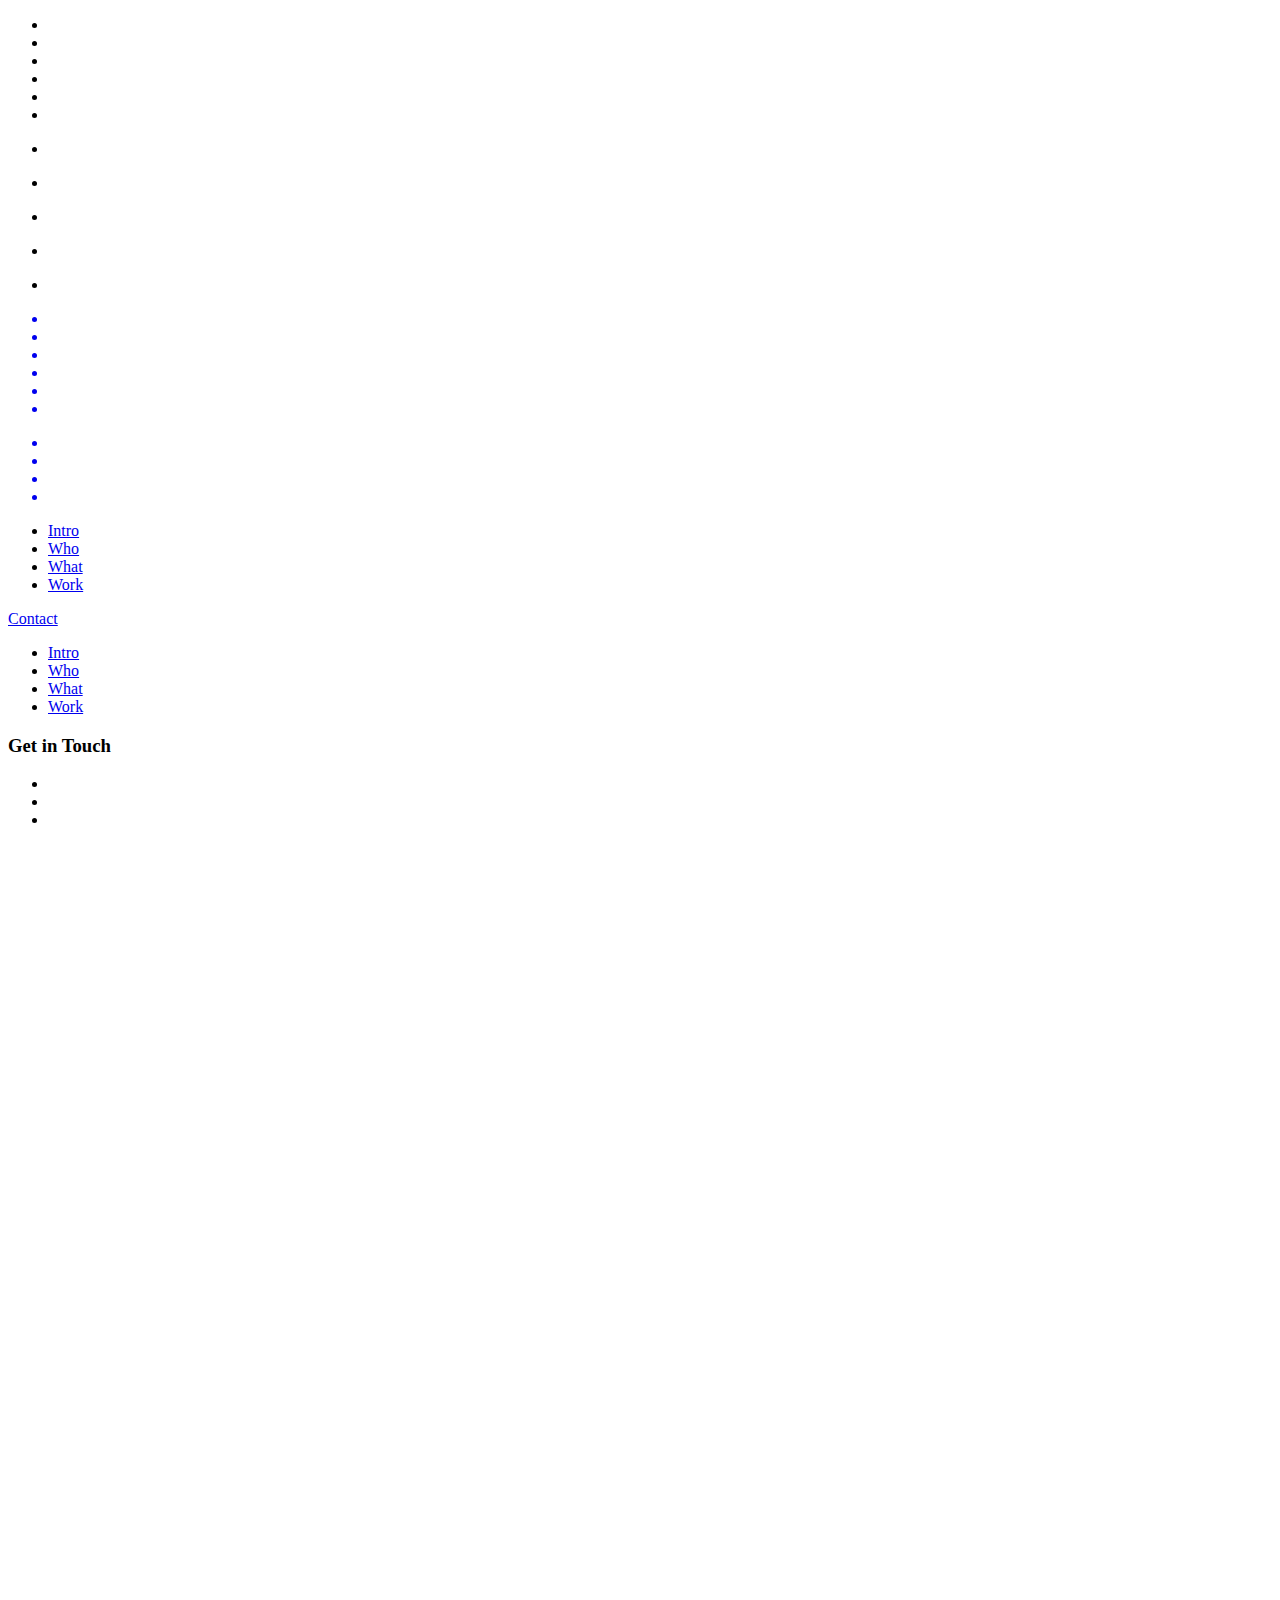
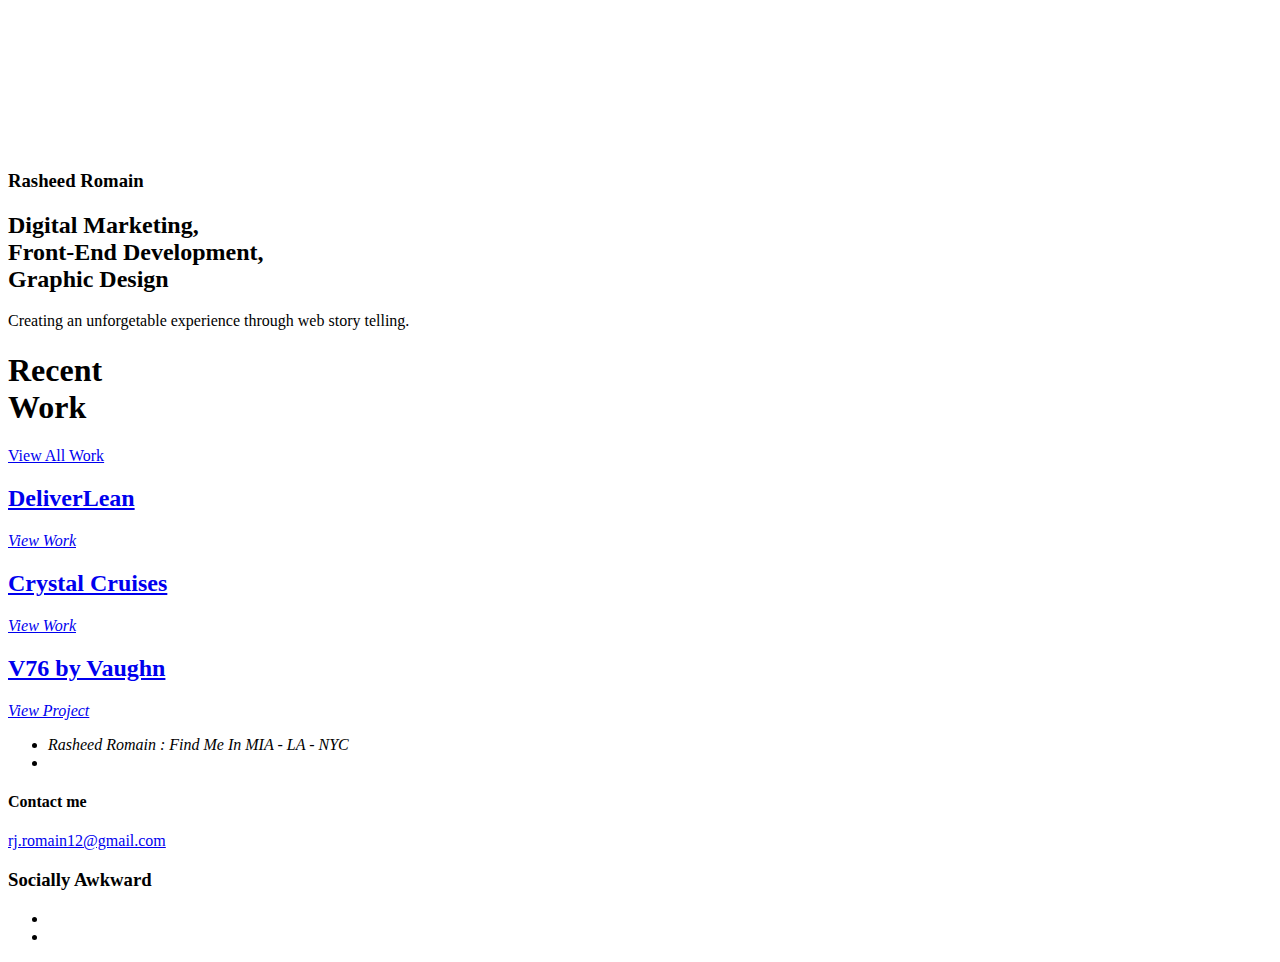
==== commit a3b737f2: "Create index.html" ====
--- a/index.html
+++ b/index.html
@@ -4,13 +4,13 @@
         <meta charset="utf-8">
         <meta http-equiv="X-UA-Compatible" content="IE=edge,chrome=1">
         <title>Rasheed Romain</title>
-        <meta name="description" content="ToyFight&#174; an agency specializing in Experience Design.">
+        <meta name="description" content="RAsheed Romain">
         <meta name="viewport" content="width=device-width, initial-scale=1, user-scalable=no, maximum-scale=1">
-        <meta property="og:title" content="ToyFight&#174;" />
+        <meta property="og:title" content="Rasheed Romain" />
         <meta property="og:type" content="website" />
-        <meta property="og:url" content="http://www.toyfight.co" />
-        <meta property="og:image" content="http://www.toyfight.co/img/og-image.jpg" />
-        <meta property="og:description" content="ToyFight&#174; is an award winning digital agency, creating beautiful experiences for consumers and brands through design and technology." />
+     
+   
+        <meta property="og:description" content="A site about Rasheed Romain" />
         <link rel="icon" type="image/x-icon" href="favicon.png" />
         <link rel="stylesheet" href="css/main.min.css" />
         <link rel="stylesheet" href="css/header.min.css" />
@@ -88,7 +88,7 @@
     <div>
         <h3>Get in Touch</h3>
         <ul class="social-list">
-            <li><a class="icon icon-mail" href="mailto:Intro@toyfight.co"></a></li>
+            <li><a class="icon icon-mail" href="mailto:rj.romain12@gmail.com"></a></li>
             <li><a target="_blank" class="icon icon-twitter" href="https://twitter.com/diet_rj"></a></li>
 			<li><a target="_blank" class="icon icon-linkedin" href="https://www.linkedin.com/in/rasheedromain/"></a></li>
         </ul>
@@ -182,7 +182,7 @@
 						<div class="toyfight-logo-flat pos-a-center"></div>
     					<div class="footer-footer pos-a-b-l">
         <ul>
-            <li><cite>Rasheed Romain : Find Me In <i class="rights"></i> MIA - LA - NY <span class="widow-killer"></span</cite></li>
+            <li><cite>Rasheed Romain : Find Me In <i class="rights"></i> MIA - LA - NYC <span class="widow-killer"></span</cite></li>
             <li class="footer-social">
                 <a class="icon icon-mail" href="mailto:rj.romain12@gmail.com"></a>
                 <a target="_blank" class="icon icon-twitter" href="https://twitter.com/diet_rj"></a>
@@ -237,4 +237,4 @@
 <script src="js/vars.js"></script>
 <script src="js/main.js"></script>
 <script src="js/analytics.js"></script>
-<script src="js/jquery.touchSwipe.min.js"></script></html>+<script src="js/jquery.touchSwipe.min.js"></script></html>
